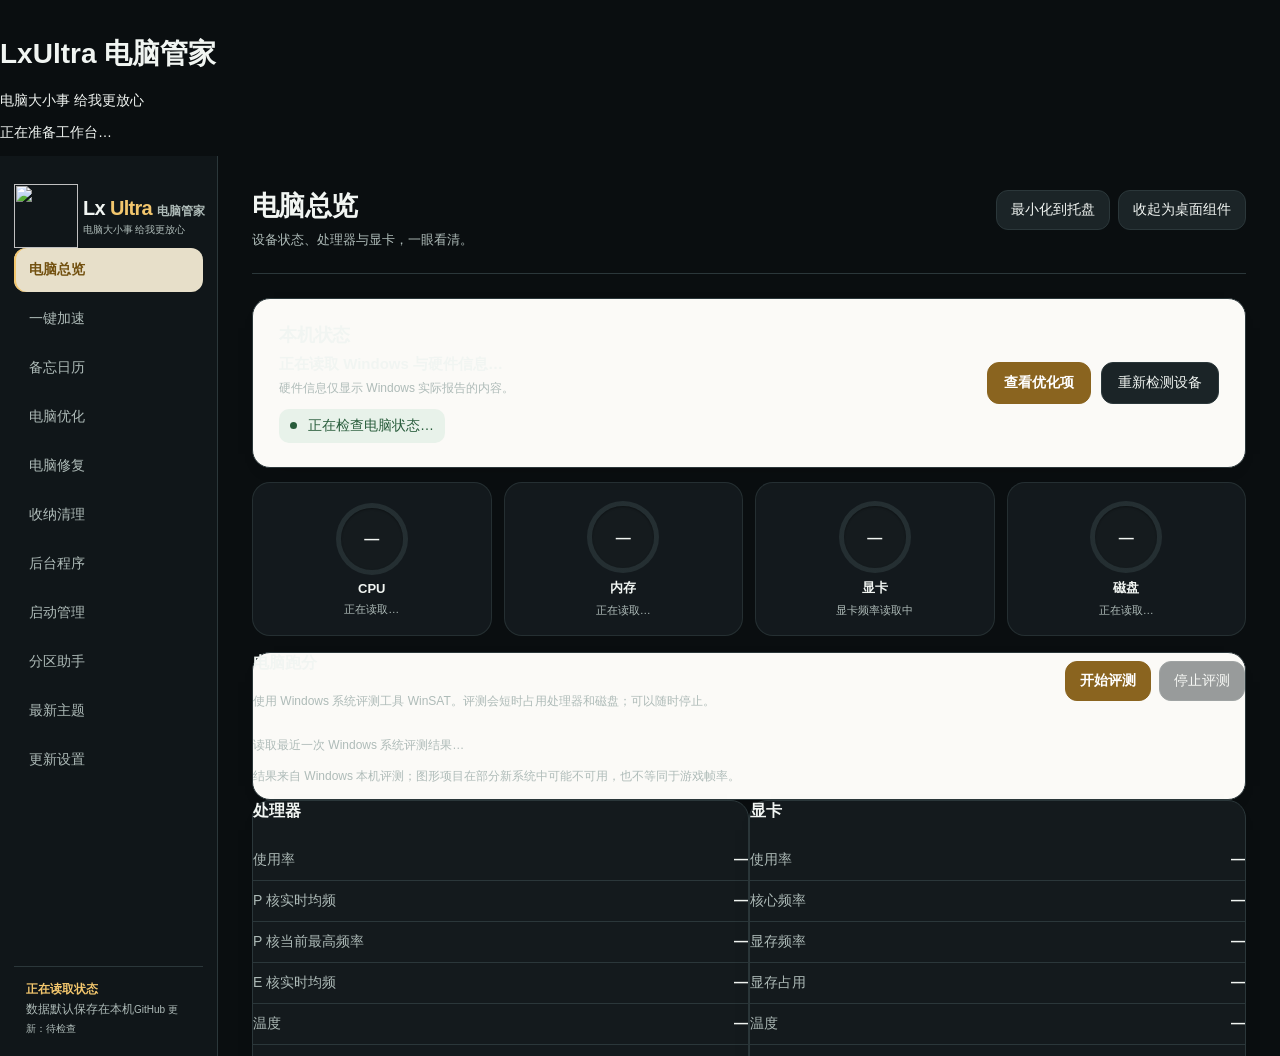
==== index.html @ f5ab61c8 "Add files via upload" ====
<!doctype html>
<html lang="zh-CN" data-appearance="light"><head><meta charset="utf-8"><meta name="viewport" content="width=device-width,initial-scale=1"><title>LxUltra</title>
<style>
:root{color-scheme:light;--bg:#F5F6F8;--side:#ECEEF1;--panel:#FFFFFF;--panel2:#F3F4F6;--line:#D9DCE1;--text:#202226;--muted:#616771;--accent:#8A641F;--good:#2F7654;--amber:#875B12;--bad:#B4444B;--feedback-bg:#EFF5F1;--feedback-color:#26372E;--feedback-border:#C7D7CC;--feedback-warn-bg:#F8F1E4;--feedback-warn-color:#392B15;--feedback-warn-border:#E3D2AE;--feedback-bad-bg:#FAEEEE;--feedback-bad-color:#3D2024;--feedback-bad-border:#E6C7CB;font-family:"Segoe UI","Microsoft YaHei UI",sans-serif;font-size:14px}
*{box-sizing:border-box}body{margin:0;background:var(--bg);color:var(--text);min-width:340px}button,input,select,textarea{font:inherit}button{cursor:pointer}button:disabled{cursor:not-allowed;opacity:.44}.btn.primary:disabled{background:var(--panel2);color:var(--muted);border-color:var(--line)}button.btn.primary:disabled:hover{background:var(--panel2);color:var(--muted);border-color:var(--line)}button:focus-visible,input:focus-visible,select:focus-visible,textarea:focus-visible{outline:2px solid var(--accent);outline-offset:2px}::selection{background:#39725b;color:white}::-webkit-scrollbar{width:9px}::-webkit-scrollbar-thumb{background:#34413d;border-radius:8px}::-webkit-scrollbar-track{background:var(--bg)}
.sr-only{position:absolute;width:1px;height:1px;padding:0;margin:-1px;overflow:hidden;clip:rect(0,0,0,0);white-space:nowrap;border:0}
.app{display:grid;grid-template-columns:225px minmax(0,1fr);height:100vh;min-height:430px}.sidebar{background:var(--side);border-right:1px solid var(--line);padding:26px 14px;display:flex;flex-direction:column;gap:22px}.brand{padding:0;font-size:20px;font-weight:760;letter-spacing:-.035em;gap:9px}.brand span{color:var(--accent)}.brand .brand-slogan{display:block;color:var(--muted);font-size:10px;font-weight:500;letter-spacing:-.01em;white-space:nowrap;margin-top:5px}.nav{display:grid;gap:3px;flex:1 1 auto;min-height:0;overflow-x:hidden;overflow-y:auto;align-content:start;overscroll-behavior:contain}.nav button{border:0;background:transparent;color:var(--muted);text-align:left;padding:12px 15px;border-radius:9px}.nav button:hover{background:#20282a;color:var(--text)}.nav button.active{background:#26352e;color:var(--accent);font-weight:700}.sidebar-bottom{margin-top:auto;padding:10px 12px;border-top:1px solid var(--line);color:var(--muted);font-size:12px;line-height:1.55}.sidebar-bottom strong{display:block;color:var(--accent);font-size:13px;margin-bottom:3px}
main{overflow:auto;padding:28px 34px 48px;min-width:0}.head{display:flex;align-items:flex-start;justify-content:space-between;gap:20px;margin-bottom:25px}.head h1{margin:0;font-size:25px;letter-spacing:-.025em}.head p{color:var(--muted);margin:7px 0 0;font-size:13px}.head-actions{display:flex;gap:8px}.head-actions .btn{white-space:nowrap;flex:0 0 auto}.btn{border:1px solid var(--line);background:var(--panel2);color:var(--text);border-radius:9px;padding:9px 13px;min-height:37px}.btn:hover{border-color:#596b63;background:#26312d}.btn.primary{background:var(--accent);color:#102219;border-color:var(--accent);font-weight:700}.btn.primary:hover{background:#c0f9de}.btn.danger{color:var(--bad)}.btn.small{font-size:12px;min-height:30px;padding:5px 9px}.pane{display:none}.pane.active{display:block}.opt-feature-nav,.settings-section-nav{display:flex;gap:20px;flex-wrap:nowrap;overflow:auto;border-bottom:1px solid var(--line);margin:0 0 18px}.opt-feature-nav .btn,.settings-section-nav .btn{background:transparent;border:0!important;border-bottom:2px solid transparent!important;border-radius:0;color:var(--muted);padding:11px 14px;min-height:44px;white-space:nowrap;transition:color .16s ease,border-color .16s ease}.opt-feature-nav .btn:hover,.settings-section-nav .btn:hover{background:transparent;border-color:transparent;color:var(--text)}.opt-feature-nav .btn.active,.settings-section-nav .btn.active{background:transparent;border-bottom-color:var(--accent)!important;color:var(--accent);box-shadow:none}.opt-subpane[hidden]{display:none!important}.grid{display:grid;grid-template-columns:repeat(2,minmax(0,1fr));gap:16px}.panel{background:var(--panel);border:1px solid var(--line);border-radius:14px;padding:20px;min-width:0}.panel.wide{grid-column:1/-1}.panel h2{font-size:15px;margin:0 0 18px;font-weight:700}.panel h3{font-size:13px;margin:18px 0 10px}.statline{display:flex;align-items:baseline;justify-content:space-between;padding:10px 0;border-bottom:1px solid var(--line);gap:12px}.statline:last-child{border:0}.statline span:first-child{color:var(--muted)}.statline strong{font-weight:650;font-variant-numeric:tabular-nums}.metrics{display:grid;grid-template-columns:repeat(3,minmax(0,1fr));gap:12px;margin-bottom:16px}.metric{background:var(--panel);border:1px solid var(--line);border-radius:13px;padding:16px}.metric label{color:var(--muted);display:block;font-size:12px;margin-bottom:12px}.metric strong{font-size:25px;font-weight:700;font-variant-numeric:tabular-nums;letter-spacing:-.025em}.metric small{display:block;color:var(--muted);margin-top:8px;font-size:12px;white-space:nowrap;overflow:hidden;text-overflow:ellipsis}.good{color:var(--accent)}.warn{color:var(--amber)}.bad{color:var(--bad)}.muted{color:var(--muted)}.note{color:var(--muted);font-size:12px;line-height:1.65;margin:12px 0}.status{padding:11px 13px;background:#202b26;border:1px solid #345240;border-radius:9px;color:var(--accent);margin-bottom:16px}.status.warn{background:#35291d;border-color:#5a4228;color:var(--amber)}.status.bad{background:#352124;border-color:#5a2c32;color:var(--bad)}.row{display:flex;align-items:center;justify-content:space-between;gap:12px}.stack{display:grid;gap:11px}.input{background:#0f1314;border:1px solid var(--line);border-radius:8px;color:var(--text);padding:9px 11px;min-height:37px}.input::placeholder{color:#85918c}.grow{flex:1;min-width:0}.toolbar{display:flex;gap:8px;flex-wrap:wrap;margin-bottom:15px}.pill{display:inline-block;padding:5px 8px;border-radius:6px;background:#243029;color:var(--accent);font-size:12px}.pill.warn{background:#352b20;color:var(--amber)}.item{padding:12px 0;border-bottom:1px solid var(--line)}.item:last-child{border:0}.item b{font-weight:650}.item small{color:var(--muted);display:block;margin-top:4px;line-height:1.5}.table-wrap{overflow:auto;max-height:480px}table{width:100%;border-collapse:collapse;text-align:left}th{color:var(--muted);font-size:12px;font-weight:600;border-bottom:1px solid var(--line);padding:10px 8px;white-space:nowrap}td{border-bottom:1px solid #252c2e;padding:9px 8px;font-size:12px;white-space:nowrap}td.name{max-width:210px;overflow:hidden;text-overflow:ellipsis;font-weight:600}tr:hover td{background:#1e2525}input[type=checkbox]{accent-color:var(--accent)}.calendar-bar{display:flex;align-items:center;justify-content:space-between;margin-bottom:13px}.calendar-bar strong{font-size:17px}.calendar{display:grid;grid-template-columns:repeat(7,1fr);gap:4px;text-align:center}.calendar .dow{font-size:12px;color:var(--muted);padding:8px 0}.day{border:0;background:transparent;color:var(--text);height:35px;border-radius:8px;position:relative}.day:hover{background:var(--panel2)}.day.today{color:var(--accent);font-weight:750}.day.selected{background:#294237}.day.has::after{content:"";width:4px;height:4px;background:var(--accent);border-radius:50%;position:absolute;bottom:3px;left:calc(50% - 2px)}.memo-text.done{text-decoration:line-through;color:var(--muted)}.mini{font-size:12px;color:var(--muted)}.spark{height:85px;display:flex;align-items:flex-end;gap:2px;border-bottom:1px solid var(--line);padding-top:8px}.spark i{flex:1;min-width:2px;background:#638f79;max-height:100%;min-height:2px;border-radius:2px 2px 0 0}.spark i.lost{background:var(--bad)}.focusclock{font-size:52px;font-weight:720;font-variant-numeric:tabular-nums;letter-spacing:-.04em;margin:12px 0 20px}.focus-phase{display:inline-flex;padding:6px 10px;border:1px solid var(--line);border-radius:999px;background:#1c2822;color:var(--accent);font-size:12px;font-weight:650}.focus-settings{display:grid;grid-template-columns:repeat(2,minmax(0,1fr));gap:10px;margin:12px 0 16px}.focus-settings label{display:grid;gap:5px;color:var(--muted);font-size:12px}.focus-settings .input{width:100%}.widget{display:none}
body.compact .app{display:block}body.compact .sidebar,body.compact main{display:none}body.compact .widget{display:flex;flex-direction:column;padding:22px;height:100vh;min-height:430px;background:var(--bg)}.widget-top{display:flex;align-items:center;justify-content:space-between}.widget-name{font-weight:760;font-size:18px;letter-spacing:-.03em}.widget-name em{font-style:normal;color:var(--accent)}.widget-time{font-size:52px;font-weight:720;font-variant-numeric:tabular-nums;letter-spacing:-.055em;line-height:1;margin:28px 0 7px}.widget-date{color:var(--muted)}.widget-grid{display:grid;grid-template-columns:1fr 1fr;gap:9px;margin-top:24px}.widget-cell{background:var(--panel);border:1px solid var(--line);border-radius:10px;padding:13px}.widget-cell span{display:block;color:var(--muted);font-size:12px}.widget-cell strong{display:block;font-size:19px;margin-top:8px;font-variant-numeric:tabular-nums}.widget-bottom{margin-top:auto;border-top:1px solid var(--line);padding-top:14px;color:var(--muted);font-size:12px;line-height:1.55}.widget-bottom strong{color:var(--text);font-weight:600}dialog{background:var(--panel);color:var(--text);border:1px solid var(--line);border-radius:14px;padding:23px;width:min(520px,calc(100vw - 30px));box-shadow:0 16px 45px #0009}dialog::backdrop{background:#0009}dialog h2{font-size:17px;margin:0 0 12px}dialog p{color:var(--muted);line-height:1.6;white-space:pre-line;max-height:52vh;overflow:auto}dialog .actions{display:flex;justify-content:flex-end;gap:8px;margin-top:18px}@media(max-width:900px){.metrics{grid-template-columns:repeat(2,1fr)}.grid{grid-template-columns:1fr}.panel.wide{grid-column:auto}main{padding:20px}}@media(max-width:640px){.app{grid-template-columns:60px 1fr}.sidebar{padding:16px 5px}.brand{font-size:12px;padding:5px}.brand small,.nav button span,.sidebar-bottom{display:none}.nav button{padding:10px;text-align:center;font-size:12px}main{padding:16px}.head{flex-wrap:wrap}.metrics{gap:8px}.metric{padding:12px}.metric strong{font-size:20px}}
body.compact .app{display:none}body.compact .widget{width:100%;overflow:hidden}body.compact .widget-top{min-width:0;width:100%}body.compact .widget-name{min-width:0;flex:1}body.compact .widget-top .btn{flex:0 0 auto}body.compact .widget-grid{grid-template-columns:repeat(2,minmax(0,1fr));min-width:0}body.compact .widget-cell{min-width:0;overflow:hidden}body.compact .widget-cell strong{overflow:hidden;text-overflow:ellipsis;white-space:nowrap;font-size:17px}
/* LxUltra application system: restrained graphite surfaces and task-first controls. */
:root{--bg:#0a0e10;--side:#101619;--panel:#151b1e;--panel2:#1b2427;--line:#2b373a;--text:#f1f5f2;--muted:#aebbb8;--accent:#a8efd0;--amber:#f5cd88;--bad:#ff9a9b}
body{background:var(--bg)}.app{grid-template-columns:218px minmax(0,1fr)}
.sidebar{padding:28px 14px 18px;gap:28px;overflow-y:auto}.brand{font-size:24px;line-height:1.1;padding:0 14px;letter-spacing:-.025em}.brand small{font-size:10px;letter-spacing:.17em;margin-top:9px}
.nav{gap:5px}.nav button{position:relative;min-height:44px;padding:11px 15px;border-radius:9px;font-weight:560;transition:background .18s ease-out,color .18s ease-out}.nav button:hover{background:#1c2728}.nav button.active{background:#20342c;color:var(--accent);box-shadow:inset 2px 0 0 var(--accent)}
.sidebar-bottom{padding:14px 12px 0;line-height:1.55}.sidebar-bottom strong{font-size:12px;line-height:1.35}
main{padding:34px 34px 56px}.head{margin-bottom:24px;padding-bottom:24px;border-bottom:1px solid var(--line)}.head h1{font-size:27px;line-height:1.2;font-weight:720}.head p{font-size:13px;margin-top:9px}
.btn{min-height:40px;padding:9px 14px;border-radius:8px;font-weight:570;transition:background .16s ease-out,border-color .16s ease-out,color .16s ease-out}.btn:active{transform:translateY(1px)}.btn.primary{background:var(--accent)}.btn.danger{color:var(--bad);border-color:#5d373b;background:#2b1d20}.btn.danger:hover{background:#3c2327;border-color:#a15158}.btn.danger.critical{color:#fff1f1;background:#8b343d;border-color:#a94d55}.btn.danger.critical:hover{background:#a23e48}
.input{background:#0e1416;border-color:#344044;border-radius:8px;min-height:40px}.input:focus{border-color:var(--accent)}
.panel,.metric{background:var(--panel);border-color:var(--line);box-shadow:0 8px 24px -22px #000}.panel{padding:24px;border-radius:14px}.panel h2{font-size:16px;letter-spacing:-.01em}.metric{padding:17px 18px;border-radius:12px;min-height:126px}.metric label{font-size:12px;margin-bottom:12px}.metric strong{font-size:28px;line-height:1.05}.metric small{font-size:12px;margin-top:10px}
.grid{gap:18px}.metrics{gap:12px;margin-bottom:18px}.statline{padding:11px 0}.status{display:flex;align-items:center;gap:11px;border-color:#315042;background:#172920;margin-bottom:18px;padding:12px 15px}.status::before{content:"";flex:none;width:7px;height:7px;border-radius:50%;background:currentColor}.status.warn{background:#332719}.status.bad{background:#321f23}
.section-head{display:flex;align-items:flex-start;justify-content:space-between;gap:18px;margin-bottom:18px}.section-head h2{margin:0 0 4px}.section-head .note{margin:0}.selection-count{white-space:nowrap;border:1px solid var(--line);background:#202b2b;border-radius:7px;color:var(--accent);font-size:12px;padding:6px 9px}
.process-actions{display:flex;align-items:end;gap:12px;border-block:1px solid var(--line);margin:18px 0 12px;padding:14px 0}.process-scope-actions>label{display:grid;gap:7px;min-width:min(390px,100%);color:var(--muted);font-size:12px}.process-scope-actions .input{width:100%}.process-scope-actions .btn{min-height:42px}.process-scope-actions small{display:block;max-width:34ch;color:var(--muted);font-size:12px;line-height:1.5}.process-safety{margin:0 0 16px;max-width:78ch}.process-list-status{margin:10px 0;padding:10px 12px;border:1px solid var(--line);border-radius:9px;background:var(--panel2);color:var(--muted);line-height:1.5}.process-list-status[data-state="warn"]{border-color:var(--amber);color:var(--text)}.process-empty td{color:var(--muted);text-align:center!important;white-space:normal;padding:24px 14px;line-height:1.6}.process-close-result,.storage-cleanup-result{margin:0 0 14px;padding:12px 14px;border:1px solid var(--line);border-radius:9px;background:var(--panel2);line-height:1.55}.process-close-result[data-state="partial"],.storage-cleanup-result[data-state="partial"]{border-color:var(--amber)}.process-close-result ul,.storage-cleanup-result ul{margin:8px 0 0;padding-left:20px}.process-close-result li+li,.storage-cleanup-result li+li{margin-top:4px}
.table-wrap{max-height:560px;border:1px solid var(--line);border-radius:9px;padding:8px}table{font-variant-numeric:tabular-nums}thead{position:sticky;top:0;z-index:1;background:#1d272a}th{padding:12px 13px;border-color:#344044}td{padding:11px 13px}td:nth-child(n+3),th:nth-child(n+3){text-align:right}td.name{max-width:280px}tr:has(input:checked) td{background:#1e3029}tr:hover td{background:#24302e}input[type=checkbox]{width:16px;height:16px}
.feedback{position:fixed;right:22px;bottom:22px;z-index:20;max-width:min(420px,calc(100vw - 44px));padding:13px 17px;border-radius:12px;background:var(--feedback-bg);border:1px solid var(--feedback-border);color:var(--feedback-color);box-shadow:0 12px 28px -18px #0008;font-size:13px;line-height:1.5}.feedback.warn{background:var(--feedback-warn-bg);border-color:var(--feedback-warn-border);color:var(--feedback-warn-color)}.feedback.bad{background:var(--feedback-bad-bg);border-color:var(--feedback-bad-border);color:var(--feedback-bad-color)}.feedback[hidden]{display:none}
.widget{background:var(--bg)}body.compact .widget{padding:24px}.widget-time{font-size:58px;letter-spacing:-.04em}.widget-cell{background:var(--panel);border-color:var(--line)}.widget-bottom{border-color:var(--line)}.widget-actions{display:flex;gap:8px;margin-top:10px}.widget-actions .btn{flex:1;min-width:0}
@media(max-width:1050px){.process-scope-actions{flex-wrap:wrap}.process-scope-actions>label{flex:1 1 280px}.process-scope-actions small{flex:1 1 220px}}
@media(max-width:900px){main{padding:24px 22px 40px}.grid{grid-template-columns:1fr}.metrics{grid-template-columns:repeat(2,minmax(0,1fr))}}
@media(max-width:700px){.app{grid-template-columns:68px minmax(0,1fr)}.sidebar{padding:18px 8px}.brand{font-size:14px;text-align:center;padding:3px 0}.brand .brand-slogan,.sidebar-bottom{display:none}.nav button{font-size:0;text-align:center;padding:8px 0}.nav button::after{content:attr(data-short);font-size:13px}.nav button.active{box-shadow:inset 2px 0 0 var(--accent)}main{padding:22px 16px 36px}.head{gap:12px}.head h1{font-size:22px}.metrics{gap:8px}.metric{padding:13px;min-height:113px}.metric strong{font-size:23px}.process-scope-actions{align-items:stretch;flex-direction:column}.process-scope-actions>label,.process-scope-actions small{min-width:0;max-width:none}.section-head{flex-wrap:wrap}.panel{padding:18px}}
.network-advanced{border-top:1px solid var(--line);margin-top:15px;padding-top:10px}.network-advanced>summary{color:var(--text);cursor:pointer;font-weight:650;padding:8px 0}.network-advanced>summary:focus-visible{outline:2px solid var(--focus);outline-offset:3px}.network-advanced[open]>summary{margin-bottom:8px}
.network-target{display:block;color:var(--muted);font-size:12px;margin:0 0 6px}
#network>.grid>.panel:first-child{align-self:start}
.network-rates{display:grid;grid-template-columns:repeat(2,minmax(0,1fr));gap:12px;margin:20px 0 14px}.network-rates>div{background:var(--panel2);padding:15px 16px;border-radius:10px}.network-rates span{display:block;color:var(--muted);font-size:12px}.network-rates strong{display:block;font-size:24px;font-variant-numeric:tabular-nums;margin-top:7px;white-space:nowrap}.network-overview h3{font-size:15px;margin:24px 0 5px}.network-adapter{border-top:1px solid var(--line);padding:13px 0}.network-adapter b{display:block;overflow-wrap:anywhere}.network-adapter small{display:block;color:var(--muted);line-height:1.5;margin-top:5px;overflow-wrap:anywhere}.network-measure-note{margin:15px 0 0}@media(max-width:700px){.network-rates{grid-template-columns:1fr}}
.temperature-panel{margin-top:0}.temperature-panel .note{margin-top:-8px;margin-bottom:18px}
.temp-row{display:grid;grid-template-columns:minmax(0,1fr) auto;align-items:center;gap:20px;padding:13px 0;border-top:1px solid var(--line)}
.temp-copy{min-width:0}.temp-copy strong{display:block;font-size:14px}.temp-copy small{display:block;color:var(--muted);font-size:12px;line-height:1.5;margin-top:4px;overflow-wrap:anywhere}
.temp-threshold{display:flex;align-items:center;gap:7px;white-space:nowrap}.temp-threshold input{width:88px;text-align:center;font-variant-numeric:tabular-nums}
@media(max-width:620px){.temp-row{gap:10px}.temp-threshold input{width:70px}}

.maintenance-actions{display:flex;gap:8px;flex-wrap:wrap;margin:14px 0}.maintenance-status{white-space:pre-wrap;line-height:1.6}.maintenance-progress{margin:10px 0 2px}.maintenance-progress[hidden]{display:none}.maintenance-progress-label{display:block;color:var(--muted);font-size:12px;line-height:1.5;margin-bottom:7px;font-variant-numeric:tabular-nums}.maintenance-progress-track{height:4px;overflow:hidden;border-radius:99px;background:color-mix(in srgb,var(--accent) 15%,var(--panel2))}.maintenance-progress-bar{display:block;width:36%;height:100%;border-radius:inherit;background:var(--accent);animation:maintenance-sweep 1.35s ease-in-out infinite alternate;transform-origin:left center}@keyframes maintenance-sweep{from{transform:translateX(-55%) scaleX(.72)}to{transform:translateX(235%) scaleX(1)}}.startup-entry{display:grid;grid-template-columns:minmax(0,1fr) auto;gap:12px;align-items:center;border-top:1px solid var(--line);padding:14px 0}.startup-entry small{display:block;color:var(--muted);overflow-wrap:anywhere;margin-top:4px}.startup-entry .btn{white-space:nowrap}.startup-readonly{color:var(--muted)}.startup-custom{border-top:1px solid var(--line);margin-top:22px;padding-top:18px}.startup-custom h3{margin:0 0 4px}.startup-custom .note{margin:0 0 8px}.startup-entry-actions{display:flex;gap:8px;align-items:center;flex-wrap:wrap;justify-content:flex-end}.startup-minimized-option{display:inline-flex;align-items:center;gap:8px;margin:8px 0 4px;color:var(--text)}

:root[data-appearance="dark"]{color-scheme:dark;--bg:#090B0D;--side:#101315;--panel:#15191B;--panel2:#1C2224;--line:#4B5753;--text:#F4F6F5;--muted:#C0C9C5;--accent:#F2C66D;--amber:#F4C780;--bad:#F68F91;--good:#9BD8B0;--feedback-bg:#203329;--feedback-color:#E4F1E7;--feedback-border:#466754;--feedback-warn-bg:#362D1E;--feedback-warn-color:#F4E8CB;--feedback-warn-border:#76613A;--feedback-bad-bg:#3A292C;--feedback-bad-color:#F6E1E3;--feedback-bad-border:#79505A;--focus:#FFD987;--card-radius:14px;--control-radius:8px;--space-scale:1;caret-color:var(--accent);scrollbar-color:var(--line) var(--bg)}
::selection{background:color-mix(in srgb,var(--accent) 35%,var(--panel));color:var(--text)}
.brand{display:flex;align-items:center;gap:5px;padding:0;min-width:0;margin-right:-15px}.brand-mark{display:block;width:64px;height:64px;object-fit:contain;flex:none}.brand-copy{font-size:20px;font-weight:760;letter-spacing:-.035em;min-width:0}.brand-name{display:flex;align-items:baseline;gap:5px;white-space:nowrap}.brand-copy>span,.brand-name>span:first-child{color:var(--accent)}.brand-product-type{color:var(--muted)!important;font-size:12px;font-weight:650;letter-spacing:0}.brand-copy small{display:block;color:var(--muted);font-size:8px;font-weight:550;letter-spacing:.03em;margin-top:4px;white-space:nowrap}
.nav button.active{background:color-mix(in srgb,var(--accent) 12%,transparent);color:var(--accent);box-shadow:inset 2px 0 var(--accent)}
.panel,.metric{background:color-mix(in srgb,var(--panel) 92%,transparent);border-color:var(--line);border-radius:var(--card-radius)}.btn,input,select,textarea{border-radius:var(--control-radius)}.btn.primary{background:var(--accent);color:#17120A;border-color:var(--accent)}.btn.primary:hover{background:color-mix(in srgb,var(--accent) 82%,white)}.btn:focus-visible,input:focus-visible,select:focus-visible,textarea:focus-visible{outline-color:var(--focus)}.good{color:var(--good)}.status{color:var(--good);background:color-mix(in srgb,var(--good) 9%,var(--panel));border-color:color-mix(in srgb,var(--good) 35%,var(--line))}
.theme-layout{display:grid;grid-template-columns:minmax(0,1.15fr) minmax(280px,.85fr);gap:18px;align-items:start}.theme-list{display:grid;gap:8px;margin:16px 0}.theme-choice{display:flex;align-items:center;justify-content:space-between;gap:14px;width:100%;padding:14px 15px;text-align:left;background:var(--panel);color:var(--text);border:1px solid var(--line);border-radius:var(--control-radius)}.theme-choice:hover,.theme-choice[aria-pressed=true]{border-color:var(--accent);background:color-mix(in srgb,var(--accent) 8%,var(--panel))}.theme-choice small{display:block;color:var(--muted);margin-top:4px}.theme-swatches{display:flex;gap:5px;flex:none}.theme-swatches i{display:block;width:15px;height:15px;border:1px solid color-mix(in srgb,var(--text) 25%,transparent);border-radius:50%;background:var(--swatch)}.theme-preview-surface{padding:16px;border:1px solid var(--line);border-radius:var(--card-radius);background:var(--preview-bg,var(--panel));color:var(--preview-text,var(--text));min-height:104px}.theme-preview-surface p{color:var(--preview-muted,var(--muted));margin:7px 0 0}.theme-preview-swatch{display:inline-block;width:10px;height:10px;border-radius:50%;background:var(--preview-accent,var(--accent));margin-right:7px}.theme-actions{display:flex;gap:8px;flex-wrap:wrap;margin-top:14px}.theme-server{border-top:1px solid var(--line);margin-top:20px;padding-top:18px}.theme-server-status{color:var(--muted);line-height:1.6}.theme-server .btn:disabled{opacity:.5}.theme-footnote{font-size:12px;color:var(--muted);line-height:1.6}
.sidebar{gap:calc(22px * var(--space-scale));overflow-x:hidden}.nav button{border-radius:var(--control-radius)}.panel{padding:calc(20px * var(--space-scale))}.grid,.metrics{gap:calc(16px * var(--space-scale))}.theme-actions{gap:calc(8px * var(--space-scale))}@media(max-width:700px){.brand{justify-content:center;padding:0 2px}.brand-copy{display:none}.brand-mark{width:40px;height:40px}}@media(max-width:900px){.theme-layout{grid-template-columns:1fr}}
/* Focused desktop interaction: clear state changes, brief feedback, and no motion when the OS asks for less. */
.pane.active{animation:pane-arrive 180ms cubic-bezier(.2,.72,.25,1) both}
.nav button{transition:background-color 140ms ease,color 140ms ease,box-shadow 140ms ease,transform 140ms ease}
.nav button:active{transform:scale(.985)}
.btn{transition:background-color 140ms ease,border-color 140ms ease,color 140ms ease,transform 120ms ease,box-shadow 140ms ease}
.btn:hover:not(:disabled){transform:translateY(-1px)}.btn:active:not(:disabled){transform:translateY(0) scale(.985)}
.panel,.metric,.fm-panel{transition:border-color 160ms ease,background-color 160ms ease,box-shadow 160ms ease}
.theme-choice,.day,.input,select,textarea{transition:border-color 140ms ease,background-color 140ms ease,box-shadow 140ms ease}
dialog[open]{animation:dialog-arrive 180ms cubic-bezier(.2,.72,.25,1) both}dialog[open]::backdrop{animation:backdrop-arrive 160ms ease both}
.feedback:not([hidden]){animation:feedback-arrive 180ms cubic-bezier(.2,.72,.25,1) both}
.status,.fm-summary,[role=status]{transition:color 140ms ease,background-color 140ms ease}
@keyframes pane-arrive{from{opacity:0;transform:translateY(5px)}to{opacity:1;transform:translateY(0)}}
@keyframes dialog-arrive{from{opacity:0;transform:translateY(8px) scale(.99)}to{opacity:1;transform:translateY(0) scale(1)}}
@keyframes backdrop-arrive{from{opacity:0}to{opacity:1}}
@keyframes feedback-arrive{from{opacity:0;transform:translateY(8px)}to{opacity:1;transform:translateY(0)}}
@media(prefers-reduced-motion:reduce){*,*::before,*::after{scroll-behavior:auto!important;animation-duration:.01ms!important;animation-iteration-count:1!important;transition-duration:.01ms!important}.maintenance-progress-bar{animation:none;transform:translateX(90%)}}
/* LxUltra desktop overview: restrained smoked surfaces, warm-gold focus, real readings. */
:root{font-family:"SF Pro Text","SF Pro Display",-apple-system,BlinkMacSystemFont,"Segoe UI","Microsoft YaHei UI",sans-serif;--accent:#F2C66D;--panel-surface:color-mix(in srgb,var(--panel) 94%,transparent);--panel-hover:color-mix(in srgb,var(--panel2) 78%,transparent);--ring-track:color-mix(in srgb,var(--line) 72%,transparent);--card-radius:18px;--control-radius:12px}
@supports not (font-family: "SF Pro Text"){ :root{font-family:system-ui,"Segoe UI","Microsoft YaHei UI",sans-serif} }
.nav button{position:relative;isolation:isolate;overflow:hidden;transition:color .18s ease,background-color .18s ease,transform .18s ease}
.nav button::before{content:"";position:absolute;z-index:-1;inset:2px;border-radius:inherit;background:color-mix(in srgb,var(--accent) 12%,var(--side));opacity:0;transform:scale(.96);transition:opacity .18s ease,transform .22s cubic-bezier(.2,.8,.2,1)}
.nav button:hover::before{opacity:1;transform:scale(1)}
.nav button:hover{color:var(--text);transform:translateX(2px)}
.nav button.active{background:color-mix(in srgb,var(--accent) 16%,var(--side));color:var(--accent)}
.nav button.active::before{opacity:0}
.btn,.panel,.metric,.overview-meter,.status{transition:background-color .18s ease,border-color .18s ease,color .18s ease,box-shadow .18s ease,transform .18s ease}
.btn:hover{transform:translateY(-1px);box-shadow:0 7px 18px #0004}
.panel{border-radius:var(--card-radius);background:var(--panel-surface)}
.overview-system{display:flex;justify-content:space-between;align-items:center;gap:28px;padding:24px 26px;margin-bottom:14px;background:color-mix(in srgb,var(--panel) 92%,var(--accent) 8%)}
.overview-system-copy{display:grid;gap:12px;min-width:0}.overview-system-heading h2{margin:0 0 8px;font-size:18px}.overview-system-info{margin:0;color:var(--text);font-size:15px;font-weight:620}.overview-system-detail{margin:5px 0 0;color:var(--muted);font-size:12px;line-height:1.5;overflow-wrap:anywhere}
.overview-system .status{margin:0;width:fit-content;max-width:100%;border:0;background:color-mix(in srgb,var(--good) 12%,var(--panel));padding:8px 11px;border-radius:10px}
.overview-system .status.warn{background:color-mix(in srgb,var(--amber) 14%,var(--panel))}.overview-system .status.bad{background:color-mix(in srgb,var(--bad) 13%,var(--panel))}
.overview-system-actions{display:flex;gap:10px;flex:0 0 auto}.overview-system-actions .btn{min-height:42px;padding-inline:16px;border-radius:12px}
.overview-meters{display:grid;grid-template-columns:repeat(4,minmax(0,1fr));gap:12px;margin:0 0 16px}
.overview-meter{display:grid;justify-items:center;align-content:center;gap:6px;min-width:0;min-height:154px;padding:14px 10px 12px;border-radius:16px;background:var(--panel-surface);border:1px solid color-mix(in srgb,var(--line) 75%,transparent)}
.overview-meter:hover{transform:translateY(-2px);background:var(--panel-hover)}.overview-meter strong{font-size:13px}.overview-meter small{color:var(--muted);font-size:11px;white-space:nowrap;max-width:100%;overflow:hidden;text-overflow:ellipsis;text-align:center;font-variant-numeric:tabular-nums}
@property --meter-value{syntax:"<percentage>";inherits:false;initial-value:0%}
.meter-ring{width:72px;height:72px;display:grid;place-items:center;border-radius:50%;background:conic-gradient(var(--accent) 0 var(--meter-value),var(--ring-track) var(--meter-value) 100%);position:relative;transition:--meter-value .32s cubic-bezier(.2,.8,.2,1)}
.meter-ring::before{content:"";position:absolute;inset:5px;background:var(--panel);border-radius:50%;box-shadow:inset 0 1px 2px #0005}.meter-ring span{z-index:1;font-size:15px;font-weight:650;font-variant-numeric:tabular-nums}
.overview-scan-progress{display:grid;grid-template-columns:minmax(0,1fr);gap:8px;margin:-4px 4px 14px;color:var(--muted);font-size:12px}.overview-scan-progress[hidden]{display:none}.overview-progress-track{height:4px;border-radius:999px;overflow:hidden;background:var(--ring-track)}.overview-progress-track span{display:block;width:34%;height:100%;background:var(--accent);border-radius:inherit;animation:overview-scan 1.2s ease-in-out infinite alternate;transform-origin:left center}
@keyframes overview-scan{from{transform:translateX(0) scaleX(.68)}to{transform:translateX(190%) scaleX(1)}}
@keyframes pane-arrive{from{opacity:.72;transform:translateY(4px)}to{opacity:1;transform:translateY(0)}}.pane.active{animation:pane-arrive .16s ease-out}
@media(max-width:900px){.overview-meters{grid-template-columns:repeat(2,minmax(0,1fr))}.overview-system{align-items:flex-start;flex-direction:column}.overview-system-actions{width:100%}}
@media(max-width:520px){.overview-system{padding:18px}.overview-system-actions{flex-direction:column}.overview-system-actions .btn{width:100%}.overview-meter{min-height:136px}}
@media(prefers-reduced-motion:reduce){.nav button,.nav button::before,.btn,.panel,.metric,.overview-meter,.meter-ring,.pane.active{transition:none!important;animation:none!important;transform:none!important}.overview-progress-track span{animation:none;width:100%;opacity:.65}}.metrics[hidden]{display:none!important}.cdrive-layout{display:grid;grid-template-columns:minmax(0,1.3fr) minmax(260px,.7fr);gap:14px}.cdrive-layout>.panel{padding:22px}.cdrive-overview{grid-column:1/-1}.cdrive-heading{display:flex;align-items:center;justify-content:space-between;gap:20px}.cdrive-heading h2{font-size:19px;margin:0 0 6px}.cdrive-heading .note{margin:0}.cdrive-space{margin:12px 0 0;font-size:18px;font-weight:650;font-variant-numeric:tabular-nums}.cdrive-scan-status{padding-top:14px;color:var(--muted);font-size:12px}.cdrive-category-list{display:grid;gap:0}.cdrive-category{display:flex;align-items:baseline;justify-content:space-between;gap:14px;padding:11px 0;border-bottom:1px solid var(--line)}.cdrive-category:last-child{border-bottom:0}.cdrive-category strong{font-size:13px}.cdrive-category span{color:var(--muted);font-size:12px;text-align:right}.cdrive-uninstall{display:flex;flex-direction:column;align-items:flex-start;gap:6px}.cdrive-uninstall h3{margin:0}.cdrive-uninstall .note{margin:4px 0}.cdrive-uninstall button{margin-top:5px}@media(max-width:800px){.cdrive-layout{grid-template-columns:1fr}.cdrive-overview{grid-column:auto}}@media(max-width:520px){.cdrive-heading{align-items:flex-start;flex-direction:column}.cdrive-heading>.btn{width:100%}.cdrive-category{align-items:flex-start;flex-direction:column;gap:4px}.cdrive-category span{text-align:left}}.metrics[hidden]{display:none!important}
.settings-groups{display:grid;grid-template-columns:repeat(2,minmax(0,1fr));gap:14px}.settings-group{padding:22px}.settings-group h2{font-size:17px;margin:0 0 6px}.settings-group>.note{margin:0 0 14px}.settings-row{display:flex;align-items:center;justify-content:space-between;gap:18px;padding:13px 0;border-top:1px solid var(--line)}.settings-row:first-of-type{border-top:0}.settings-copy{min-width:0}.settings-copy strong{display:block;font-size:13px}.settings-copy small{display:block;margin-top:4px;color:var(--muted);line-height:1.55}.settings-control{flex:0 0 auto;display:flex;align-items:center;gap:8px}.settings-control input[type=checkbox]{width:17px;height:17px;accent-color:var(--accent)}.settings-control select{min-width:170px;max-width:260px}.settings-sensor-current{max-width:52%;color:var(--muted);font-size:12px;text-align:right;line-height:1.5;overflow-wrap:anywhere}.settings-sensor-current[data-available="true"]{color:var(--text)}.settings-detail{margin:6px 0 0;color:var(--muted);font-size:12px;line-height:1.6}.settings-weather{display:grid;gap:12px}.settings-weather-search{display:flex;gap:8px}.settings-weather-search .input{flex:1;min-width:0}.settings-weather-places{display:flex;flex-wrap:wrap;gap:8px}.settings-weather-current{padding:14px;border-radius:14px;background:color-mix(in srgb,var(--accent) 9%,var(--panel));font-variant-numeric:tabular-nums}.settings-privacy-note{padding:12px 14px;border-radius:12px;background:var(--panel2);color:var(--muted);font-size:12px;line-height:1.65}.settings-version-card{max-width:760px;padding:24px}.settings-version-card h2{margin:0 0 8px}.settings-update-progress{height:4px;margin:14px 0 4px;overflow:hidden;border-radius:99px;background:var(--line)}.settings-update-progress[hidden]{display:none}.settings-update-progress span{display:block;width:0;height:100%;border-radius:inherit;background:var(--accent);transition:width .24s ease}.settings-report-list{display:grid;gap:7px;margin:10px 0 0;padding:0;list-style:none}.settings-report-list li{padding:10px 12px;background:var(--panel2);border-radius:10px;font-size:12px}.widget-pet-mark{width:30px;height:30px;object-fit:contain;animation:pet-float 3s ease-in-out infinite}.widget-name{display:flex;align-items:center;gap:8px}@keyframes pet-float{50%{transform:translateY(-3px)}}@media(max-width:850px){.settings-groups{grid-template-columns:1fr}.settings-row{align-items:flex-start}.settings-control select{min-width:130px}}@media(prefers-reduced-motion:reduce){.widget-pet-mark{animation:none}}

:root[data-appearance="light"]{color-scheme:light;scrollbar-color:#B9BEC6 var(--bg)}
:root[data-appearance="light"] ::selection{background:#D8C49A;color:#202226}
:root[data-appearance="light"] ::-webkit-scrollbar-thumb{background:#B9BEC6}
:root[data-appearance="light"] .nav button:hover{background:#E2E5E9;color:var(--text)}
:root[data-appearance="light"] .nav button.active{background:#E7DFC9;color:#72500F}
:root[data-appearance="light"] .btn:hover{border-color:var(--button-hover-border);background:var(--button-hover-bg);box-shadow:var(--button-hover-shadow)}
:root[data-appearance="light"] .btn.primary{background:#8A641F;color:#fff;border-color:#8A641F}
:root[data-appearance="light"] .btn.primary:disabled,:root[data-appearance="light"] .btn.primary:disabled:hover{background:var(--panel2);color:var(--muted);border-color:var(--line)}
:root[data-appearance="light"] .btn.primary:hover{background:#72500F;color:#fff}
:root[data-appearance="light"] .status{background:#E8F2EA;border-color:#B9D1BF;color:#285C3B}
:root[data-appearance="light"] .status.warn{background:#F8F0DD;border-color:#E5D2A0;color:#765516}
:root[data-appearance="light"] .status.bad{background:#F8E9EA;border-color:#E5BCC0;color:#8C343A}
:root[data-appearance="light"] .input{background:#fff;color:var(--text);border-color:#C9CDD3}
:root[data-appearance="light"] .input::placeholder{color:#666B73}
:root[data-appearance="light"] .pill{background:#E5EDE7;color:#285C3B}
:root[data-appearance="light"] .pill.warn{background:#F8F0DD;color:#765516}
:root[data-appearance="light"] .day.selected{background:#E7DFC9;color:#72500F}
:root[data-appearance="light"] .focus-phase{background:#EEF2ED;color:#365D45}
:root[data-appearance="light"] td{border-bottom-color:#E5E7EA}
:root[data-appearance="light"] tr:hover td{background:#F2F3F5}
:root[data-appearance="light"] .overview-system{background:#FBFAF7}
:root[data-appearance="light"] .settings-weather-current{background:#F3F0E8}

:root[data-appearance="light"] .settings-privacy-note{background:#F3F4F6}
:root[data-appearance="light"] .settings-report-list li{background:#F3F4F6}
:root[data-appearance="light"] .overview-benchmark-panel{background:#FBFAF7}

</style><link rel="stylesheet" href="file_ui.css"><link rel="stylesheet" href="system_opt_ui.css"><link rel="stylesheet" href="hardware_tools_ui.css"><link rel="stylesheet" href="busy_feedback_ui.css"><link rel="stylesheet" href="accelerator_ui.css"><link rel="stylesheet" href="partition_ui.css"><style>
:root[data-appearance="light"]{--button-hover-bg:#EAE7DF;--button-hover-border:#A99A79;--button-hover-shadow:0 7px 18px rgba(52,42,22,.14)}
:root[data-appearance="dark"]{--button-hover-bg:color-mix(in srgb,var(--accent) 12%,var(--panel2));--button-hover-border:color-mix(in srgb,var(--accent) 48%,var(--line));--button-hover-shadow:0 7px 18px rgba(0,0,0,.3)}
.btn,.opt-jumps button,.settings-weather-places button{border-radius:var(--control-radius);transition:background-color 160ms ease,border-color 160ms ease,color 160ms ease,box-shadow 160ms ease,transform 160ms ease}
.btn:not(.primary):not(.danger),.opt-jumps button,.settings-weather-places button{background:var(--panel2);border:1px solid var(--line);color:var(--text)}
.btn:hover:not(:disabled),.opt-jumps button:hover:not(:disabled),.settings-weather-places button:hover:not(:disabled){background:var(--button-hover-bg);border-color:var(--button-hover-border);color:var(--text);box-shadow:var(--button-hover-shadow);transform:translateY(-1px)}
.btn.primary:hover:not(:disabled){box-shadow:var(--button-hover-shadow);transform:translateY(-1px)}
:root[data-appearance="light"] .btn.primary:hover:not(:disabled){background:#72500F;border-color:#72500F;color:#fff}
.btn.danger:not(.critical){background:color-mix(in srgb,var(--bad) 8%,var(--panel2));border-color:color-mix(in srgb,var(--bad) 34%,var(--line));color:var(--bad)}
.btn.danger:hover:not(:disabled){background:color-mix(in srgb,var(--bad) 15%,var(--panel2));border-color:var(--bad);color:var(--bad);box-shadow:var(--button-hover-shadow);transform:translateY(-1px)}
.btn:active:not(:disabled),.opt-jumps button:active:not(:disabled),.settings-weather-places button:active:not(:disabled){transform:translateY(0) scale(.985);box-shadow:inset 0 1px 2px rgba(0,0,0,.12)}
.btn:disabled,.opt-jumps button:disabled,.settings-weather-places button:disabled{box-shadow:none;transform:none}
.panel,.metric,.overview-meter,.fm-panel,.theme-preview-surface,.settings-weather-current{border-radius:var(--card-radius)}
.fm-paths,.table-wrap{border-radius:var(--control-radius)}
@media(prefers-reduced-motion:reduce){.btn,.opt-jumps button,.settings-weather-places button{transition:none!important;transform:none!important}}
.opt-feature-nav,.settings-section-nav,.fm-tabs,.fm-subtabs{border:0!important;border-bottom:0!important;gap:8px}
.opt-feature-nav .btn:not(.primary):not(.danger),.settings-section-nav .btn:not(.primary):not(.danger){background:var(--panel2);border:1px solid var(--line)!important;border-bottom:1px solid var(--line)!important;border-radius:var(--control-radius);color:var(--text);box-shadow:none;transform:none}
.fm-tabs button:not(.primary):not(.danger),.fm-subtabs button:not(.primary):not(.danger){background:var(--panel2);border:1px solid var(--line);border-bottom:1px solid var(--line);border-radius:var(--control-radius);color:var(--text);box-shadow:none;transform:none;transition:background-color 160ms ease,border-color 160ms ease,color 160ms ease,box-shadow 160ms ease,transform 160ms ease}
.opt-feature-nav .btn.active:not(:hover):not(:disabled),.settings-section-nav .btn.active:not(:hover):not(:disabled),.fm-tabs button.active:not(:hover):not(:disabled),.fm-subtabs button.active:not(:hover):not(:disabled){background:#8A641F;border:1px solid #8A641F!important;border-bottom-color:#8A641F!important;border-radius:var(--control-radius);color:#fff;box-shadow:none;transform:none}
.opt-feature-nav .btn:hover:not(:disabled),.settings-section-nav .btn:hover:not(:disabled),.fm-tabs button:hover:not(:disabled),.fm-subtabs button:hover:not(:disabled){background:var(--button-hover-bg);border-color:var(--button-hover-border)!important;border-bottom-color:var(--button-hover-border)!important;border-radius:var(--control-radius);color:var(--text);box-shadow:var(--button-hover-shadow);transform:translateY(-1px)}
.opt-feature-nav .btn.active:hover:not(:disabled),.settings-section-nav .btn.active:hover:not(:disabled),.fm-tabs button.active:hover:not(:disabled),.fm-subtabs button.active:hover:not(:disabled){background:#8A641F!important;border-color:#8A641F!important;border-bottom-color:#8A641F!important;color:#fff!important;box-shadow:none!important;transform:none!important}
.settings-row-unavailable .settings-copy strong{color:var(--muted)}
.opt-feature-nav .btn:hover:not(:disabled),.settings-section-nav .btn:hover:not(:disabled),.fm-tabs button:hover:not(:disabled),.fm-subtabs button:hover:not(:disabled){transform:none}
</style></head><body><div id="startup-splash" class="startup-splash" role="status" aria-live="polite" aria-label="正在启动 LxUltra 电脑管家">
<div class="splash-brand"><div class="splash-mark"><img src="assets/lxultra-mark.png" alt=""><span class="splash-shimmer" aria-hidden="true"></span></div>
<h1 id="splash-brand-title">LxUltra 电脑管家</h1><p id="splash-brand-slogan">电脑大小事 给我更放心</p>
<div class="splash-track" role="progressbar" aria-label="启动进度" aria-valuemin="0" aria-valuemax="100" aria-valuenow="0"><span class="splash-progress"></span></div>
<p class="splash-status">正在准备工作台…</p></div></div>
<div class="widget"><div class="widget-top"><div class="widget-name"><img class="widget-pet-mark" src="assets/lxultra-mark.png" alt=""><span>Lx<span style="color:var(--accent)">Ultra</span></span></div><button class="btn small" id="expand">打开面板 ↗</button></div><div class="widget-time" id="w-time">--:--</div><div class="widget-date" id="w-date">读取时间中</div><div class="widget-grid"><div class="widget-cell"><span>CPU 占用</span><strong id="w-cpu">—</strong></div><div class="widget-cell"><span>GPU 温度</span><strong id="w-gpu">—</strong></div><div class="widget-cell"><span>内存占用</span><strong id="w-mem">—</strong></div><div class="widget-cell"><span>实时下载</span><strong id="w-down">—</strong></div></div><div class="widget-bottom"><div>今日事项 · <strong id="w-memo">暂无备忘</strong></div><div id="w-health" style="margin-top:7px">正在读取设备状态</div><div id="widget-weather" class="widget-date" hidden></div><div class="widget-actions"><button class="btn small" id="widget-calendar" title="&#25171;&#24320;&#22791;&#24536;&#26085;&#21382;">&#22791;&#24536;&#26085;&#21382;</button><button class="btn small" id="widget-accelerate">一键加速</button></div></div></div>
<div class="app"><aside class="sidebar"><div class="brand"><img class="brand-mark" src="assets/lxultra-mark.png" alt="" width="64" height="64"><div class="brand-copy"><div class="brand-name">Lx<span>Ultra</span><span class="brand-product-type">电脑管家</span></div><div class="brand-slogan">电脑大小事 给我更放心</div></div></div><nav class="nav" id="nav" aria-label="&#20027;&#23548;&#33322;"><button data-pane="overview" data-short="总览" title="电脑总览" class="active" aria-current="page">&#30005;&#33041;&#24635;&#35272;</button><button data-pane="accelerate" data-short="加速" title="一键加速">一键加速</button><button data-pane="calendar" data-short="备忘" title="备忘日历">&#22791;&#24536;&#26085;&#21382;</button><button data-pane="optimization" data-short="优化" title="电脑优化">&#30005;&#33041;&#20248;&#21270;</button><button data-pane="repair" data-short="&#20462;&#22797;" title="&#30005;&#33041;&#20462;&#22797;">&#30005;&#33041;&#20462;&#22797;</button><button data-pane="filemanager" data-short="收纳" title="收纳清理">收纳清理</button><button data-pane="processes" data-short="后台" title="后台程序">&#21518;&#21488;&#31243;&#24207;</button><button data-pane="startup" data-short="启动" title="启动管理">&#21551;&#21160;&#31649;&#29702;</button><button data-pane="partition" data-short="分区" title="分区助手">分区助手</button><button data-pane="theme" data-short="主题" title="角麦麦主题">&#26368;&#26032;&#20027;&#39064;</button><button data-pane="settings" data-short="更新" title="更新设置" class="update-btn" id="check-updates">&#26356;&#26032;&#35774;&#32622;</button></nav><div class="sidebar-bottom"><strong id="side-health">正在读取状态</strong><span>数据默认保存在本机</span><small id="update-status" role="status" aria-live="polite">GitHub 更新：待检查</small></div></aside><main><div class="head"><div><h1 id="page-title">电脑总览</h1><p id="page-desc">设备状态、处理器与显卡，一眼看清。</p></div><div class="head-actions"><button class="btn" id="minimize-tray">最小化到托盘</button><button class="btn" id="collapse">收起为桌面组件</button></div></div>
<section class="pane active" id="overview"><div class="overview-system panel" aria-labelledby="overview-system-heading"><div class="overview-system-copy"><div class="overview-system-heading"><h2 id="overview-system-heading">本机状态</h2><p id="overview-system-info" class="overview-system-info">正在读取 Windows 与硬件信息…</p><p id="overview-system-detail" class="overview-system-detail">硬件信息仅显示 Windows 实际报告的内容。</p></div><div id="health" class="status" role="status" aria-live="polite">正在检查电脑状态…</div></div><div class="overview-system-actions"><button class="btn primary" id="overview-optimize" type="button" onclick="showPane('optimization')" title="查看电脑优化项并逐项选择要调整的设置">查看优化项</button><button class="btn" id="overview-scan-devices" type="button">重新检测设备</button></div></div><div class="overview-scan-progress" id="overview-scan-progress" role="status" aria-live="polite" aria-busy="false" hidden><span id="overview-scan-status">正在读取硬件信息…</span><div class="overview-progress-track" aria-hidden="true"><span></span></div></div><div class="overview-meters" aria-label="设备实时概况"><article class="overview-meter" data-overview-meter="cpu" role="meter" aria-label="CPU 占用率" aria-valuemin="0" aria-valuemax="100"><div class="meter-ring"><span data-meter-value>—</span></div><strong>CPU</strong><small data-meter-detail>正在读取…</small></article><article class="overview-meter" data-overview-meter="memory" role="meter" aria-label="内存占用率" aria-valuemin="0" aria-valuemax="100"><div class="meter-ring"><span data-meter-value>—</span></div><strong>内存</strong><small data-meter-detail>正在读取…</small></article><article class="overview-meter" data-overview-meter="gpu" role="meter" aria-label="显卡使用率" aria-valuemin="0" aria-valuemax="100"><div class="meter-ring"><span data-meter-value>—</span></div><strong>显卡</strong><small data-meter-detail>显卡频率读取中</small></article><article class="overview-meter" data-overview-meter="disk" role="meter" aria-label="系统磁盘占用率" aria-valuemin="0" aria-valuemax="100"><div class="meter-ring"><span data-meter-value>—</span></div><strong>磁盘</strong><small data-meter-detail>正在读取…</small></article></div><div class="metrics" hidden><div class="metric"><label>CPU 占用</label><strong id="cpu-load">—</strong><small id="cpu-clock">频率读取中</small></div><div class="metric"><label>显卡温度</label><strong id="gpu-temp">—</strong><small id="gpu-load">显卡读取中</small></div><div class="metric"><label>内存</label><strong id="memory-use">—</strong><small id="memory-detail">容量读取中</small></div></div><div class="panel benchmark-panel overview-benchmark-panel" id="benchmark-panel" aria-busy="false"><div class="row"><div><h2>电脑跑分</h2><p class="note">使用 Windows 系统评测工具 WinSAT。评测会短时占用处理器和磁盘；可以随时停止。</p></div><div class="toolbar"><button class="btn primary" id="benchmark-start">开始评测</button><button class="btn" id="benchmark-cancel" disabled>停止评测</button></div></div><div class="benchmark-status-row"><span class="benchmark-state-indicator" aria-hidden="true"></span><p class="note" id="benchmark-status" role="status" aria-live="polite">读取最近一次 Windows 系统评测结果…</p><span id="benchmark-elapsed" class="benchmark-elapsed" aria-hidden="true" hidden></span></div><div id="benchmark-progress" class="benchmark-progress" role="progressbar" aria-label="系统评测进行中" aria-valuetext="正在评测，请稍候" hidden><span></span></div><div id="benchmark-results" class="benchmark-results"></div><p class="note">结果来自 Windows 本机评测；图形项目在部分新系统中可能不可用，也不等同于游戏帧率。</p></div><div class="grid"><div class="panel"><h2>处理器</h2><div class="statline"><span>使用率</span><strong id="ov-cpu-load">—</strong></div><div class="statline"><span>P 核实时均频</span><strong id="ov-cpu-freq">—</strong></div><div class="statline"><span>P 核当前最高频率</span><strong id="ov-cpu-peak">—</strong></div><div class="statline"><span>E 核实时均频</span><strong id="ov-cpu-ecore">—</strong></div><div class="statline"><span>温度</span><strong id="ov-cpu-temp">—</strong></div><div class="statline"><span>P / E 核电压</span><strong id="ov-cpu-voltage">—</strong></div><div class="statline"><span>封装功率</span><strong id="ov-cpu-power">—</strong></div><p class="note" id="ov-cpu-reason">正在检查传感器</p></div><div class="panel"><h2>显卡</h2><div class="statline"><span>使用率</span><strong id="ov-gpu-load">—</strong></div><div class="statline"><span>核心频率</span><strong id="ov-gpu-clock">—</strong></div><div class="statline"><span>显存频率</span><strong id="ov-gpu-memory-clock">—</strong></div><div class="statline"><span>显存占用</span><strong id="ov-gpu-memory">—</strong></div><div class="statline"><span>温度</span><strong id="ov-gpu-temp">—</strong></div><div class="statline"><span>功率</span><strong id="ov-gpu-power">—</strong></div><p class="note" id="ov-gpu-name">正在检查显卡</p></div><div class="panel wide hardware-panel"><div class="row"><div><h2>硬件清单</h2><p class="note" id="hardware-status" role="status" aria-live="polite">正在读取本机硬件信息…</p></div><button class="btn" id="hardware-refresh">重新扫描</button></div><p class="mini" id="hardware-scanned-at">尚未读取</p><div id="hardware-inventory" class="hardware-inventory"><div class="hardware-row"><strong>硬件信息</strong><span>正在读取…</span></div></div></div>


<div class="panel wide temperature-panel"><h2>本机设置 · 温度提醒</h2><p class="note">为 CPU、显卡、内存、硬盘和主板分别设置提醒阈值；传感器不可用时不会触发提醒。</p><div id="temperature-settings"></div></div></div></section><section class="pane" id="accelerate"><div class="panel accelerator-panel"><div class="accelerator-heading"><div><h2>一键加速</h2><p class="note">查看内存占用并扫描较旧的系统临时文件；你确认后，文件会移入 Windows 回收站。</p></div><button class="btn primary" id="accelerator-scan" type="button">扫描可加速项目</button></div><div class="accelerator-metrics"><div><span>内存占用</span><strong id="accelerator-memory">读取中…</strong></div><div><span>可回收临时文件</span><strong id="accelerator-temp-size">尚未扫描</strong></div></div><p id="accelerator-status" class="accelerator-status" role="status" aria-live="polite">点击“扫描可加速项目”查看可处理的旧临时文件。</p><div id="accelerator-results" class="accelerator-results" hidden><div class="toolbar"><span id="accelerator-result-count" class="mini"></span><button class="btn small" id="accelerator-select-all" type="button">勾选全部</button><button class="btn small" id="accelerator-clear" type="button">清除勾选</button><button class="btn primary" id="accelerator-run" type="button" disabled>立即加速</button></div><div id="accelerator-file-list" class="accelerator-file-list"></div></div><p class="note accelerator-safety">Windows 会自动管理运行中程序的内存；这里显示实时占用，不会强制结束程序或清空内存。扫描仅列出系统临时目录中超过 24 小时的普通文件，清理前可逐项取消勾选。</p></div></section><section class="pane" id="startup"><div class="panel"><div class="row"><div><h2>&#24120;&#35265;&#21551;&#21160;&#39033;</h2><p class="note">&#26597;&#30475;&#24403;&#21069;&#29992;&#25143;&#30340;&#32;&#82;&#117;&#110;&#32;&#39033;&#21644;&#21551;&#21160;&#25991;&#20214;&#22841;&#65307;&#20572;&#29992;&#25805;&#20316;&#21487;&#22312;&#27492;&#24674;&#22797;&#12290;&#25152;&#26377;&#29992;&#25143;&#30340;&#21551;&#21160;&#39033;&#20250;&#26631;&#35760;&#20026;&#21482;&#35835;&#12290;</p></div><button class="btn" id="startup-refresh">&#21047;&#26032;&#21015;&#34920;</button></div><div class="note" id="startup-status" role="status" aria-live="polite">&#35835;&#21462;&#21551;&#21160;&#39033;&#20013;&#8230;</div><div id="startup-list"></div><p class="note">&#27492;&#21015;&#34920;&#19981;&#21253;&#21547;&#35745;&#21010;&#20219;&#21153;&#12289;&#26381;&#21153;&#21450;&#25152;&#26377;&#31532;&#19977;&#26041;&#33258;&#21551;&#21160;&#20301;&#32622;&#12290;&#21487;&#29992;&#32;&#87;&#105;&#110;&#100;&#111;&#119;&#115;&#32;&#35774;&#32622;&#25110;&#20219;&#21153;&#31649;&#29702;&#22120;&#26816;&#26597;&#23436;&#25972;&#21551;&#21160;&#24212;&#29992;&#21015;&#34920;&#12290;</p><button class="btn" id="open-startup-settings">&#25171;&#24320;&#32;&#87;&#105;&#110;&#100;&#111;&#119;&#115;&#32;&#21551;&#21160;&#24212;&#29992;&#35774;&#32622;</button><div class="startup-custom"><div class="row"><div><h3>自定义开机项</h3><p class="note">从桌面添加程序；登录 Windows 时会按所选方式启动。移除只删除 LxUltra 创建的启动快捷方式。</p></div><button class="btn primary" id="startup-add-custom">添加桌面程序</button></div><label class="startup-minimized-option"><input id="custom-startup-minimized" type="checkbox">登录 Windows 时最小化到任务栏</label><p class="note">是否缩入系统托盘由程序自身决定；此选项不会强制把任意程序移入托盘。</p><div class="note" id="custom-startup-status" role="status" aria-live="polite">正在读取自定义开机项…</div><div id="custom-startup-list"></div></div></div></section><section class="pane" id="calendar"><div class="grid"><div class="panel"><div class="calendar-bar"><button class="btn small" id="cal-prev">‹</button><strong id="cal-heading">—</strong><button class="btn small" id="cal-next">›</button></div><div class="calendar" id="cal-grid"></div></div><div class="panel"><div class="row"><h2 id="memo-heading">备忘</h2><button class="btn small primary" id="memo-add">添加事项</button></div><div id="memo-list"></div></div><div class="panel"><h2>番茄时间</h2><div id="focus-phase" class="focus-phase" role="status" aria-live="polite">第 1 轮专注</div><div class="focusclock" id="focus-time">25:00</div><div class="focus-settings"><label>专注时长<select class="input" id="focus-duration"><option value="15">15 分钟</option><option value="20">20 分钟</option><option value="25" selected>25 分钟</option><option value="30">30 分钟</option><option value="45">45 分钟</option><option value="50">50 分钟</option></select></label><label>短休息<select class="input" id="short-break-duration"><option value="3">3 分钟</option><option value="5" selected>5 分钟</option><option value="10">10 分钟</option></select></label><label>长休息<select class="input" id="long-break-duration"><option value="10">10 分钟</option><option value="15" selected>15 分钟</option><option value="20">20 分钟</option><option value="30">30 分钟</option></select></label><label>长休息间隔<select class="input" id="long-break-every"><option value="3">每 3 轮</option><option value="4" selected>每 4 轮</option><option value="5">每 5 轮</option><option value="6">每 6 轮</option></select></label></div><div class="toolbar"><button class="btn primary" id="focus-start">开始本轮</button><button class="btn" id="focus-reset">重新开始循环</button></div><p class="note">每段结束会切换到下一阶段，但不会自动启动；准备好后手动开始。计时与设置保存在本机；关闭后再打开，会按剩余时间继续。</p></div><div class="panel"><h2>久坐提醒</h2><div class="statline"><span>提醒频率</span><select class="input" id="reminder"><option value="0">关闭</option><option value="1">每 1 分钟</option><option value="5">每 5 分钟</option><option value="10">每 10 分钟</option><option value="15">每 15 分钟</option><option value="30">每 30 分钟</option><option value="60">每小时</option></select></div><div class="statline"><span>音量</span><input type="range" id="volume" min="0" max="100"></div><div class="statline"><span>免打扰</span><input type="checkbox" id="quiet"></div><button class="btn small" id="sound-test">试听提示音</button><p class="note">提醒会在你设置的间隔到达时提示。</p></div></div></section>
<section class="pane" id="partition"><div id="partition-root"></div></section>
<section class="pane" id="network"><div class="grid"><div class="panel network-overview"><h2>网络概览</h2>
<div class="network-rates"><div><span>实时下载</span><strong id="net-down">—</strong></div><div><span>实时上传</span><strong id="net-up">—</strong></div></div>
<div class="statline"><span>开机累计下载</span><strong id="net-total-down">—</strong></div>
<div class="statline"><span>开机累计上传</span><strong id="net-total-up">—</strong></div>
<h3>已连接网卡 <span id="net-adapter-count" class="mini">读取中</span></h3>
<div id="net-adapters" aria-live="polite"><p class="note">正在读取网卡信息…</p></div>
<p class="note network-measure-note">流量统计为本机所有网卡合计，包含虚拟网卡；链路速率是网卡连接值，不代表实际宽带速度。</p></div><div class="panel"><h2>网络诊断</h2><label class="network-target" for="target-url">检测指定网站（可选）</label><div class="toolbar"><input class="input grow" id="target-url" value="" placeholder="留空时检测微软官网" aria-label="要检测的网站，可选"><button class="btn" id="run-diagnosis">只检查</button><button class="btn primary" id="repair-network">自动检查并修复</button></div><p class="note">自动检查网卡、IP、网关、DNS 和外网，并仅处理可安全修复的问题；也可以只检查、不修改设置。</p><details class="network-advanced"><summary>高级修复与网络工具</summary><div class="toolbar"><button class="btn danger" id="repair-network-deep">管理员深度重置</button><button class="btn" id="repair-dns">清除 DNS 缓存</button><button class="btn" id="speed-test">5 MB 下载测速</button></div><p class="note">深度重置需管理员授权，可能影响 VPN、虚拟网卡、自定义 DNS 或静态 IP，并可能需要重启。静态或无法识别的 IP 配置会跳过 TCP/IP 重置。测速会下载约 5 MB。</p></details><div class="note" id="network-repair-status" role="status" aria-live="polite"></div><div class="note" id="speed-result">测速由你手动启动，消耗约 5 MB 流量。</div><div id="diagnosis"></div></div></div></section>
<section class="pane" id="systemrepair"><div class="panel"><h2>系统修复</h2><p class="note">先扫描 Windows 组件和受保护的系统文件，查看结果后再决定是否修复。扫描只读，不会改动系统文件；修复需要单独确认并请求管理员权限。</p><div class="toolbar"><button class="btn primary" id="scan-system-health">扫描系统完整性</button><button class="btn" id="open-windows-update">检查 Windows 更新</button><button class="btn" id="open-security-center">打开 Windows 安全中心</button></div><p class="note">扫描会依次运行 DISM 检查和 SFC 验证，可能需要几分钟并弹出管理员授权。更新和病毒扫描由 Windows 官方工具执行。</p><hr><h3>修复 Windows 组件与系统文件</h3><p class="note">发现系统映像或系统文件损坏时再运行。需要管理员授权和网络可用，通常需要数分钟；过程中请勿关闭电脑。完成后根据结果决定是否重启。</p><button class="btn danger" id="start-system-repair">运行 DISM + SFC（管理员）</button><div class="note" id="system-repair-status" role="status" aria-live="polite">尚未扫描系统完整性。</div><div id="system-repair-progress" class="maintenance-progress" hidden><span id="system-repair-progress-label" class="maintenance-progress-label"></span><div class="maintenance-progress-track" role="progressbar" aria-label="系统维护运行状态" aria-valuemin="0" aria-valuemax="100" aria-valuetext="正在检查 Windows"><span id="system-repair-progress-bar" class="maintenance-progress-bar"></span></div></div></div></section><section class="pane" id="optimization"><nav class="opt-feature-nav" aria-label="电脑优化功能"><button class="btn active" type="button" data-optimization-view="settings" aria-pressed="true">系统设置与故障排查</button><button class="btn" type="button" data-optimization-view="cdrive" aria-pressed="false">C盘清理</button></nav><div class="opt-subpane" data-optimization-panel="settings"><div class="opt-intro"><strong>系统设置与故障排查</strong><p>电脑优化与 Win11 专项设置集中在这里。显示当前配置后再操作；部分外观变化需要重新登录或重启资源管理器。</p></div><nav class="opt-jumps" id="optimization-jumps" aria-label="电脑优化功能分组"></nav><div id="optimization-root" class="opt-root" aria-live="polite"></div></div>

<section class="opt-subpane" id="cdrive-opt" data-optimization-panel="cdrive" hidden><div class="cdrive-layout"><div class="panel cdrive-overview"><div class="cdrive-heading"><div><h2>C盘清理</h2><p class="note">先扫描 C 盘，查看可处理文件与占用空间；结果默认不勾选，清理前逐项确认。</p><p id="cdrive-space" class="cdrive-space">正在读取 C 盘空间…</p></div><div class="toolbar"><button class="btn primary" id="cdrive-scan" type="button">扫描 C 盘</button><button class="btn" id="cdrive-cancel" type="button" disabled>取消扫描</button></div></div><div id="cdrive-scan-status" class="cdrive-scan-status" role="status" aria-live="polite">只读扫描；结果默认不勾选，不会自动删除文件。</div><div id="cdrive-scan-progress" class="cdrive-scan-progress" role="status" aria-live="polite" aria-busy="false" hidden></div><div id="cdrive-scan-results" class="cdrive-scan-results" hidden><div class="toolbar"><span id="cdrive-scan-count" class="mini"></span><button class="btn small" id="cdrive-select-all" type="button">全选</button><button class="btn small" id="cdrive-clear-selection" type="button">清除勾选</button><button class="btn danger" id="cdrive-clean-selected" type="button" disabled>将勾选文件移入回收站</button></div><div id="cdrive-result-list" class="cdrive-result-list"></div><div id="cdrive-clean-result" class="cdrive-clean-result" role="status" aria-live="polite" hidden></div></div></div><div class="panel"><h3>可识别的项目</h3><div class="cdrive-category-list"><div class="cdrive-category"><strong>临时文件与缓存</strong><span>仅列出超过 24 小时的项目</span></div><div class="cdrive-category"><strong>下载的安装包</strong><span>逐项查看后再选择</span></div><div class="cdrive-category"><strong>1 GB 以上的大文件</strong><span>保留你选择的文件，移入回收站</span></div></div><p class="note" id="cdrive-safety-copy">扫描范围仅为 C 盘。休眠文件、系统更新回退、Windows.~BT、系统安装缓存、回收站和系统日志由 Windows 管理，不会自动清除；请使用 Windows 存储设置。清理结果可在回收站恢复。</p><button class="btn" id="cdrive-open-storage" type="button">打开 Windows 存储设置</button><p class="note" id="cdrive-settings-status" role="status" aria-live="polite"></p></div><div class="panel cdrive-uninstall"><div><h3>软件卸载</h3><p class="note">查看已安装软件和 Windows 报告的占用大小。卸载过程由 Windows 完成，不会静默移除程序。</p></div><button class="btn" id="cdrive-open-uninstall" type="button">管理已安装软件</button><p class="note" id="cdrive-uninstall-status" role="status" aria-live="polite"></p></div></div></section></section>
<section class="pane" id="processes"><div class="panel"><div class="section-head"><div><h2>运行中的程序</h2><p class="note">勾选要关闭或保留的程序，再选择操作。首次读取先显示“采样中”，约 2 秒后显示 CPU 占用。</p></div><span class="selection-count" id="process-selection-count">已选择 0 个</span></div><div class="toolbar"><input class="input grow" id="process-search" placeholder="搜索程序名称或路径" aria-label="搜索后台程序"><button class="btn" id="refresh-processes">刷新列表</button></div><p id="process-list-status" class="process-list-status" role="status" aria-live="polite" hidden></p><div class="process-actions process-scope-actions"><label for="process-close-mode">操作范围<select class="input" id="process-close-mode" aria-describedby="process-close-help"><option value="selected">&#20165;&#20851;&#38381;&#25171;&#21246;&#30340;&#31243;&#24207;</option><option value="others">&#20445;&#30041;&#25171;&#21246;&#30340;&#31243;&#24207;&#65292;&#20851;&#38381;&#20854;&#20182;&#31243;&#24207;</option><option value="all">&#20851;&#38381;&#25152;&#26377;&#21487;&#25805;&#20316;&#30340;&#31243;&#24207;</option></select></label><button class="btn primary" id="preview-close" disabled>&#39044;&#35272;&#20851;&#38381;&#28165;&#21333;</button><small id="process-close-help">点击后先核对完整名单，确认后才会结束程序。</small></div><p class="note process-safety">搜索只筛选表格，不改变关闭范围。系统进程、桌面外壳、LxUltra 和本助手受保护。每次执行前可核对完整名单。</p><div id="process-close-result" class="process-close-result" role="status" aria-live="polite" hidden></div><div class="table-wrap"><table><thead><tr><th></th><th>程序</th><th>PID</th><th>CPU</th><th>内存</th><th>磁盘累计</th><th>连接数</th></tr></thead><tbody id="process-body"></tbody></table></div></div></section>

<section class="pane" id="filemanager"><div id="file-manager-root"></div><div id="storage-full" class="fm-storage-embedded fm-hidden" aria-label="全盘与盘符清理"><h2>全盘与盘符清理</h2><div class="panel"><h2>按磁盘扫描</h2><p class="note">可扫描全部本机固定磁盘或指定盘符。列出超过 24 小时的临时与缓存、下载的安装包和 1 GB 以上大文件；只清理你勾选的具体文件，移入回收站。系统目录受保护。</p><div class="toolbar"><select class="input" id="storage-drive" aria-label="扫描范围"><option value="all">全部本机磁盘</option></select><button class="btn primary" id="scan-storage">开始扫描</button><button class="btn" id="cancel-storage" disabled>取消扫描</button></div><div class="note" id="storage-status">范围：全部本机磁盘。点击“开始扫描”，也可在下方改为单个磁盘。</div><div id="storage-cleanup-result" class="storage-cleanup-result" role="status" aria-live="polite" hidden></div></div><div class="panel" style="margin-top:16px"><h2>扫描结果 <span class="mini" id="storage-count"></span></h2><div class="toolbar"><select class="input" id="storage-category"><option value="all">所有类别</option><option value="temporary">临时与缓存</option><option value="installers">下载的安装包</option><option value="large">大文件</option></select><button class="btn" id="select-visible-storage">勾选当前显示</button><button class="btn" id="clear-storage-selection">清除勾选</button><button class="btn danger" id="clean-storage" disabled>将勾选文件移入回收站</button></div><div id="storage-selection" class="note">尚未勾选文件。</div><div id="cleanup-list"></div></div></div></section><section class="pane" id="theme"><div class="panel"><div class="theme-layout"><div><h2>角麦麦主题</h2><p class="note">选择主题并预览界面变化。只有点击“应用主题”后才会更改全局外观；主题选择保存在本机。</p><div id="theme-list" class="theme-list" role="listbox" aria-label="可用主题"></div><div class="theme-actions"><button class="btn primary" id="theme-apply" disabled>应用主题</button><button class="btn" id="theme-reset">恢复默认主题</button><button class="btn" id="theme-import">导入主题包</button><button class="btn" id="theme-export">导出选中主题</button></div><p class="theme-footnote" id="theme-local-status" role="status" aria-live="polite">主题仅更改界面颜色与外观，不影响系统操作和本机数据。</p></div><div><h3>主题预览</h3><div id="theme-preview" class="theme-preview-surface" data-theme="apple-light"><strong id="theme-preview-name">高级简约</strong><p><span class="theme-preview-swatch"></span><span id="theme-preview-copy">明亮留白与暖金细节。当前界面未改变。</span></p></div><div class="theme-server"><h3>共享主题发布</h3><p id="theme-server-status" class="theme-server-status" role="status">服务器地址待接入。服务器配置完成后，这里可供团队统一发布和下载主题。</p><div class="theme-actions"><button class="btn" id="theme-publish" disabled>上传到共享服务器</button><button class="btn" id="theme-download" disabled>下载共享主题</button></div><p class="theme-footnote">当前没有配置服务器地址、认证和接口规则；共享功能保持关闭，不会发起网络请求。</p></div></div></div></div></section>
<section class="pane" id="settings"><nav class="settings-section-nav" aria-label="更新设置分区"><button class="btn active" type="button" data-settings-section="general" aria-pressed="true">常规设置</button><button class="btn" type="button" data-settings-section="version" aria-pressed="false">版本更新</button></nav><section data-settings-panel="general"><div class="settings-groups"><article class="panel settings-group"><h2>启动与外观</h2><p class="note">只调整 LxUltra 自身设置，不改动其他程序。</p><div class="settings-row"><div class="settings-copy"><strong>开机自启</strong><small>登录 Windows 后启动 LxUltra；可随时关闭。</small></div><label class="settings-control"><input id="settings-startup" type="checkbox" aria-label="开机自启"></label><span id="settings-startup-status" class="settings-detail" role="status" aria-live="polite"></span></div><div class="settings-row"><div class="settings-copy"><strong>深色模式</strong><small>开启低亮度深色外观；关闭后使用浅色界面。</small></div><label class="settings-control"><input id="settings-dark-mode" type="checkbox" aria-label="深色模式"></label></div><div class="settings-row settings-row-unavailable"><div class="settings-copy"><strong id="settings-desktop-pet-label" aria-disabled="true">桌面宠物</strong><small>桌面宠物暂未开放，后续版本再提供。</small></div></div></article><article class="panel settings-group" id="settings-hardware"><h2>硬件信息</h2><p class="note">自动识别可用温度来源并显示当前读数；你无需手动选择传感器。</p><div id="settings-sensor-list"><div class="settings-row"><div class="settings-copy"><strong>CPU温度来源</strong><small>自动匹配当前可用的CPU温度传感器。</small></div><span class="settings-sensor-current" id="settings-sensor-current-cpu" role="status" aria-live="polite">自动识别中…</span></div><div class="settings-row"><div class="settings-copy"><strong>显卡温度来源</strong><small>自动匹配当前可用的显卡温度传感器。</small></div><span class="settings-sensor-current" id="settings-sensor-current-gpu" role="status" aria-live="polite">自动识别中…</span></div><div class="settings-row"><div class="settings-copy"><strong>内存温度来源</strong><small>自动匹配当前可用的内存温度传感器。</small></div><span class="settings-sensor-current" id="settings-sensor-current-memory" role="status" aria-live="polite">自动识别中…</span></div><div class="settings-row"><div class="settings-copy"><strong>硬盘温度来源</strong><small>自动匹配当前可用的硬盘温度传感器。</small></div><span class="settings-sensor-current" id="settings-sensor-current-disk" role="status" aria-live="polite">自动识别中…</span></div><div class="settings-row"><div class="settings-copy"><strong>主板温度来源</strong><small>自动匹配当前可用的主板温度传感器。</small></div><span class="settings-sensor-current" id="settings-sensor-current-motherboard" role="status" aria-live="polite">自动识别中…</span></div></div><p class="settings-detail" id="settings-sensor-status" role="status" aria-live="polite">正在连接温度传感器…</p></article><article class="panel settings-group" id="settings-diagnostics"><h2>诊断与参与</h2><p class="note">两项都默认关闭，可分别控制。</p><div class="settings-row"><div class="settings-copy"><strong>异常关机报告</strong><small>查看本机最近 30 天 Windows 事件记录；只读本地系统日志，不上传。</small></div><label class="settings-control"><input id="settings-abnormal-reports" type="checkbox" aria-label="异常关机报告"></label></div><div class="toolbar"><button class="btn" id="settings-run-shutdown-report" type="button" disabled>检查最近异常关机</button><span id="settings-shutdown-status" class="settings-detail" role="status" aria-live="polite">尚未检查。</span></div><ul id="settings-shutdown-events" class="settings-report-list"></ul><div class="settings-row"><div class="settings-copy"><strong>加入用户体验计划</strong><small>仅在本机汇总功能页面访问次数，不收集文件名、路径、硬件序列号或账号信息。</small></div><label class="settings-control"><input id="settings-experience-program" type="checkbox" aria-label="加入用户体验计划"></label></div><p class="settings-privacy-note" id="settings-experience-status" role="status" aria-live="polite">当前未加入；不会收集体验数据，也不会上传。</p></article><article class="panel settings-group" id="settings-weather-group"><h2>天气</h2><p class="note">天气位置由你手动设置；只有启用显示或手动刷新时才会联网。</p><div class="settings-row"><div class="settings-copy"><strong>显示天气位置信息</strong><small>开启后在桌面组件显示所选城市天气。不会读取设备定位。</small></div><label class="settings-control"><input id="settings-weather-enabled" type="checkbox" aria-label="显示天气位置信息"></label></div><div class="settings-weather"><div class="settings-weather-search"><input class="input" id="settings-weather-location" maxlength="80" placeholder="输入城市或地区，如苏州" aria-label="天气城市"><button class="btn" id="settings-weather-search" type="button">搜索位置</button><button class="btn" id="settings-weather-refresh" type="button">刷新天气</button></div><div id="settings-weather-places" class="settings-weather-places" aria-live="polite"></div><div id="settings-weather-current" class="settings-weather-current" role="status" aria-live="polite">尚未选择天气位置。</div><small class="settings-detail">天气由 Open-Meteo 提供；仅在启用或手动刷新时联网。位置名称与坐标会发送给天气服务，天气数据来源：Open-Meteo。</small></div></article></div></section><section data-settings-panel="version" hidden><article class="panel settings-version-card"><h2>版本更新</h2><p class="note">当前版本 <strong id="settings-current-version">读取中…</strong></p><p class="note">检查 LxUltra 官方 GitHub Releases。发现新版后会自动下载并静默安装；SHA-256 校验失败时会立即停止。</p><button class="btn primary" id="settings-check-updates" type="button">检查更新</button><div id="settings-update-progress" class="settings-update-progress" role="progressbar" aria-label="版本更新进度" aria-valuemin="0" aria-valuemax="100" aria-valuenow="0" hidden><span id="settings-update-progress-bar"></span></div><p id="settings-version-status" class="settings-detail" role="status" aria-live="polite">尚未检查。</p></article></section></section></main></div><div id="status-announcement" class="sr-only" role="status" aria-live="polite" aria-atomic="true"></div><div id="feedback" class="feedback" role="status" aria-live="polite" hidden></div>
<dialog id="memo-dialog"><h2 id="dialog-title">添加事项</h2><textarea class="input" id="memo-input" rows="4" style="width:100%;resize:vertical" placeholder="写下事项"></textarea><div class="actions"><button class="btn" id="memo-cancel">取消</button><button class="btn primary" id="memo-save">保存</button></div></dialog>
<dialog id="confirm-dialog" aria-labelledby="confirm-title" aria-describedby="confirm-message"><h2 id="confirm-title">确认操作</h2><p id="confirm-message"></p><div class="actions"><button type="button" class="btn" id="confirm-cancel">取消</button><button type="button" class="btn danger" id="confirm-yes">确认执行</button></div></dialog>
<script src="startup_ui.js"></script><script src="busy_feedback_ui.js"></script><script src="hardware_overview_ui.js"></script><script src="performance_tools_ui.js"></script><script src="pomodoro.js"></script><script src="partition_ui.js"></script><script src="general_settings_ui.js"></script><script>
const $=id=>document.getElementById(id);const api=()=>window.pywebview?.api;const Pomodoro=window.LxPomodoro;
const POMODORO_STORAGE_KEY='lxultra.pomodoro.v1';function readPomodoroData(){try{const value=JSON.parse(localStorage.getItem(POMODORO_STORAGE_KEY)||'{}');return value&&typeof value==='object'?value:{}}catch{return {}}}const savedPomodoro=readPomodoroData(),pomodoroExpiredOnOpen=savedPomodoro.running===true&&Number.isFinite(Number(savedPomodoro.deadlineMs))&&Number(savedPomodoro.deadlineMs)<=Date.now();let pomodoroSettings=Pomodoro.normalizeSettings(savedPomodoro.settings),pomodoroState=Pomodoro.restoreState(pomodoroSettings,savedPomodoro),focusHandle=null,pomodoroUiInitialized=false;function savePomodoroData(){try{localStorage.setItem(POMODORO_STORAGE_KEY,JSON.stringify({settings:pomodoroSettings,phase:pomodoroState.phase,remainingSeconds:Pomodoro.remainingSeconds(pomodoroState),completedFocus:pomodoroState.completedFocus,running:pomodoroState.running,deadlineMs:pomodoroState.deadlineMs}))}catch(error){console.warn('[LxUltra] pomodoro preferences could not be saved',error)}}
let config={memos:{},reminderMinutes:60,volume:75,closeList:[],widget:false,temperatureWarnings:{cpu:85,gpu:85,memory:75,disk:65,motherboard:85},quiet:false,appearanceMode:"light",appearanceModeExplicit:false,desktopPetEnabled:false,weatherEnabled:false,weatherLocation:null,abnormalShutdownReports:false,experienceProgram:false};let metrics=null,processes=[],calDate=new Date(),selectedDate=dateKey(new Date()),editing=null,lastReminder='',storageItems=[],storageSelected=new Set(),storageTimer=null,storageCleanupBusy=false,storageNeedsRescan=false,cpuClockPrevious=null,processRefreshTimer=null;
const pages={"repair":["\u7535\u8111\u4fee\u590d","\u68c0\u67e5 Windows \u7cfb\u7edf\u7ec4\u4ef6\u548c\u7f51\u7edc\u8fde\u63a5\uff0c\u5728\u540c\u4e00\u9875\u9762\u67e5\u770b\u72b6\u6001\u5e76\u8fd0\u884c\u4fee\u590d\u3002"],"accelerate":["一键加速","查看内存占用并清理可回收的旧临时文件。"],"overview":["电脑总览","设备状态、处理器与显卡，一眼看清。"],"network":["\u7f51\u7edc\u4fee\u590d","\u68c0\u67e5\u8fde\u63a5\u3001\u5b9a\u4f4d\u95ee\u9898\u5e76\u6309\u7ed3\u679c\u4fee\u590d\u3002"],"systemrepair":["\u7cfb\u7edf\u4fee\u590d","\u68c0\u67e5\u7cfb\u7edf\u66f4\u65b0\u3001\u5b89\u5168\u72b6\u6001\u5e76\u4fee\u590d Windows \u7ec4\u4ef6\u3002"],"optimization":["\u7535\u8111\u4f18\u5316","\u9010\u9879\u67e5\u770b\u548c\u8c03\u6574 Windows \u8bbe\u7f6e\uff0c\u5b9a\u4f4d\u5e38\u89c1\u6545\u969c\u3002"],"filemanager":["收纳清理","\u6574\u7406\u3001\u547d\u540d\u3001\u6e05\u7406\u3001\u5927\u6587\u4ef6\u8fc1\u79fb\u4e0e\u52a0\u5bc6\u4fdd\u9669\u7bb1\u3002"],"processes":["\u540e\u53f0\u7a0b\u5e8f","\u9009\u62e9\u3001\u4fdd\u7559\u6216\u5173\u95ed\u5f53\u524d\u7528\u6237\u7a0b\u5e8f\u3002"],"startup":["\u542f\u52a8\u7ba1\u7406","\u67e5\u770b\u5e76\u7ba1\u7406\u5e38\u89c1\u7684\u5f53\u524d\u7528\u6237\u5f00\u673a\u542f\u52a8\u9879\u3002"],"calendar":["\u5907\u5fd8\u65e5\u5386","\u6309\u5de5\u4f5c\u4e0e\u4f11\u606f\u8282\u594f\u4e13\u6ce8\uff0c\u4fdd\u7559\u65e5\u5386\u548c\u6bcf\u65e5\u5907\u5fd8\u3002"],"settings":["更新设置","管理应用启动、外观、传感器、天气与诊断。"],"theme":["角麦麦主题","本机换肤与主题包管理；共享发布待服务器接入。"],"partition":["分区助手","查看磁盘与分区结构，执行分区与磁盘操作；高危操作需确认，提交前可逐项撤销。"]};
function setText(id,value){$(id).textContent=value??'—'}function fmtBytes(n){if(n==null)return '—';let u=['B','KB','MB','GB','TB'],i=0;while(n>=1024&&i<u.length-1){n/=1024;i++}return `${n>=10?n.toFixed(0):n.toFixed(1)} ${u[i]}`}
function dateKey(d){return `${d.getFullYear()}-${String(d.getMonth()+1).padStart(2,'0')}-${String(d.getDate()).padStart(2,'0')}`}
function escapeHtml(s){return String(s).replace(/[&<>"']/g,c=>({'&':'&amp;','<':'&lt;','>':'&gt;','"':'&quot;',"'":'&#39;'}[c]))}
async function save(){if(api())return await api().save_config(config)}
function announceStatus(message){const el=$('status-announcement');if(el&&el.textContent!==message)el.textContent=message}
function setHealth(message,type='good'){let el=$('health'),nextClass='status '+type;if(el.textContent!==message)el.textContent=message;if(el.className!==nextClass)el.className=nextClass;setText('side-health',message);let key=type+':'+message;if(setHealth.lastAnnouncement!==key){setHealth.lastAnnouncement=key;announceStatus(message)}}
let feedbackTimer=null;function toast(message,type='good'){let el=$('feedback');el.hidden=false;el.textContent=message;el.className='feedback '+type;clearTimeout(feedbackTimer);feedbackTimer=setTimeout(()=>{el.hidden=true},7000)}
let activeOptimizationView='settings';function setOptimizationView(view){const selected=['settings','cdrive'].includes(view)?view:'settings';activeOptimizationView=selected;document.querySelectorAll('#optimization [data-optimization-panel]').forEach(panel=>{panel.hidden=panel.dataset.optimizationPanel!==selected});document.querySelectorAll('#optimization [data-optimization-view]').forEach(button=>{const current=button.dataset.optimizationView===selected;button.classList.toggle('active',current);button.setAttribute('aria-pressed',String(current))});if(selected==='settings'&&window.optimizationEnter)window.optimizationEnter();}function showPane(id){const paneId=(id==='network'||id==='systemrepair')?'repair':id;document.querySelectorAll('.pane').forEach(p=>{const groupedRepair=paneId==='repair'&&(p.id==='network'||p.id==='systemrepair');p.classList.toggle('active',p.id===paneId||groupedRepair)});document.querySelectorAll('#nav button').forEach(b=>{let current=b.dataset.pane===paneId;b.classList.toggle('active',current);if(current)b.setAttribute('aria-current','page');else b.removeAttribute('aria-current')});setText('page-title',pages[paneId][0]);setText('page-desc',pages[paneId][1]);document.querySelector('main').scrollTop=0;if(paneId==='processes'){refreshProcesses();startProcessRefreshPolling()}if(paneId==='optimization')setOptimizationView(activeOptimizationView);if(paneId==='startup')loadStartupItems();if(paneId==='repair')pollMaintenance();if(paneId==='filemanager'&&window.fileManagerEnter)window.fileManagerEnter();if(paneId==='overview')renderTemperatureSettings();if(paneId==='accelerate')window.LxAccelerator?.enter();if(paneId==='settings'&&window.LxGeneralSettings)window.LxGeneralSettings.enter();if(paneId==='partition'&&window.LxPartition)window.LxPartition.enter();}
document.querySelectorAll('#optimization [data-optimization-view]').forEach(button=>button.addEventListener('click',()=>setOptimizationView(button.dataset.optimizationView)));
document.querySelectorAll('#nav [data-pane],[data-go]').forEach(b=>b.addEventListener('click',()=>{const destination=b.dataset.pane||b.dataset.go;showPane(destination);window.LxGeneralSettings?.recordPage(destination)}));
async function view(widget){document.body.classList.toggle('compact',widget);config.widget=widget;if(api())await api().set_view(widget)}$('expand').onclick=()=>view(false);$('collapse').onclick=()=>view(true);$('widget-calendar').onclick=async()=>{await view(false);showPane('calendar')};$('widget-accelerate').onclick=async()=>{await view(false);showPane('accelerate')};
function clock(){let n=new Date();setText('w-time',n.toLocaleTimeString('zh-CN',{hour12:false}));setText('w-date',n.toLocaleDateString('zh-CN',{year:'numeric',month:'long',day:'numeric',weekday:'long'}));let key=dateKey(n),items=config.memos[key]||[];setText('w-memo',items.filter(x=>!x.done).length?items.filter(x=>!x.done).map(x=>x.text).slice(0,2).join(' · '):'暂无备忘');if(config.reminderMinutes>0&&!config.quiet){let minute=n.getHours()*60+n.getMinutes();if(n.getSeconds()===0&&minute%config.reminderMinutes===0&&lastReminder!==key+minute){lastReminder=key+minute;beep();toast('该休息一下眼睛了')}}}
function beep(){if(config.quiet)return;try{let ctx=new(window.AudioContext||window.webkitAudioContext)();let o=ctx.createOscillator(),g=ctx.createGain();o.type='sine';o.frequency.value=740;g.gain.setValueAtTime(Math.min(config.volume/100,1)*.28,ctx.currentTime);g.gain.exponentialRampToValueAtTime(.001,ctx.currentTime+.4);o.connect(g).connect(ctx.destination);o.start();o.stop(ctx.currentTime+.4)}catch{}}
function readTemperature(value){
 if(value===null||value===undefined||value==='')return null;
 const number=Number(value);
 return Number.isFinite(number)&&number>=0&&number<=150?number:null;
}
function healthSummary(m,warnings){
 const labels={cpu:'CPU',gpu:'显卡',memory:'内存',disk:'硬盘',motherboard:'主板'};
 const sensors=m.temperatures||{};
 const pending=sensors.error==='传感器正在初始化';
 const values={
  cpu:readTemperature(sensors.cpu?.temperature)??readTemperature(m.cpu?.temperature),
  gpu:readTemperature(sensors.gpu?.temperature)??readTemperature(m.gpu?.temperature),
  memory:readTemperature(sensors.memory?.temperature),
  disk:readTemperature(sensors.disk?.temperature),
  motherboard:readTemperature(sensors.motherboard?.temperature)
 };
 const missing=pending?[]:Object.keys(labels).filter(key=>values[key]===null).map(key=>labels[key]);
 const hot=Object.keys(labels).filter(key=>values[key]!==null&&values[key]>=Number(warnings?.[key]??999)).map(key=>labels[key]);
 const missingNote=missing.length?` · ${missing.join('、')}温度传感器不可用`:'';
 if(hot.length)return {message:`${hot.join('、')}温度已达到提醒阈值${missingNote}`,type:'warn'};
 if(Array.isArray(m.disks)&&m.disks.some(d=>Number.isFinite(Number(d.percent))&&Number(d.percent)>=90))return {message:`磁盘可用空间不足 10%${missingNote}`,type:'warn'};
 if(sensors.error&&!pending)return {message:`温度传感器读取异常${missingNote}`,type:'warn'};
 if(pending)return {message:'设备基础状态正常 · 正在读取温度传感器',type:'good'};
 if(missing.length)return {message:`基础运行状态正常 · ${missing.join('、')}温度传感器不可用`,type:'warn'};
 return {message:'设备运行状态正常',type:'good'};
}
function reportMetricsFailure(error){
 if(typeof console!=='undefined'&&console.error)console.error('LxUltra metrics polling failed',error);
 const staleMessage='监控数据读取失败，显示值可能已过期。';
 setHealth(staleMessage,'warn');setText('w-health',staleMessage);
 toast('读取监控数据失败。请稍后重试；若持续发生，请重启 LxUltra。','bad');
}
let pollBusy=false;async function poll(){if(!api()||pollBusy)return;pollBusy=true;try{metrics=await api().metrics();renderMetrics()}catch(e){reportMetricsFailure(e)}finally{pollBusy=false}}
function updateOverviewMeter(name,value,detail){const meter=document.querySelector(`[data-overview-meter="${name}"]`);if(!meter)return;const valueNode=meter.querySelector('[data-meter-value]'),detailNode=meter.querySelector('[data-meter-detail]'),numeric=value==null?NaN:Number(value);if(!Number.isFinite(numeric)){meter.removeAttribute('aria-valuenow');meter.removeAttribute('aria-valuetext');meter.style.setProperty('--meter-value','0%');if(valueNode)valueNode.textContent='—';if(detailNode)detailNode.textContent=detail||'暂不可用';return}const percent=Math.max(0,Math.min(100,numeric)),rounded=Math.round(percent);meter.setAttribute('aria-valuenow',String(rounded));meter.setAttribute('aria-valuetext',`${meter.getAttribute('aria-label')} ${rounded}%`);meter.style.setProperty('--meter-value',`${percent}%`);if(valueNode)valueNode.textContent=`${rounded}%`;if(detailNode)detailNode.textContent=detail||'实时读取'}
function renderOverviewMeters(m){const disk=(m.disks||[]).find(item=>/^C:/i.test(String(item.name||'')))||(m.disks||[])[0];const cDrive=(m.disks||[]).find(item=>/^C:/i.test(String(item.name||'')));setText('cdrive-space',cDrive?`C\u76d8\u53ef\u7528 ${fmtBytes(cDrive.free)} / ${fmtBytes(cDrive.total)}`:'C\u76d8\u7a7a\u95f4\u4e0d\u53ef\u7528');const diskName=String(disk?.name||'\u7cfb\u7edf\u76d8').replace(/[\\/]+$/,'');const cpuFrequency=m.cpu?.frequency??m.cpu?.systemReportedFrequency;updateOverviewMeter('cpu',m.cpu?.load,cpuFrequency!=null?`\u5b9e\u65f6\u9891\u7387 ${cpuFrequency} MHz`:'\u9891\u7387\u6682\u4e0d\u53ef\u7528');updateOverviewMeter('memory',m.memory?.percent,`${fmtBytes(m.memory?.used)} / ${fmtBytes(m.memory?.total)}`);updateOverviewMeter('gpu',m.gpu?.available?m.gpu.load:null,m.gpu?.available&&m.gpu.clock!=null?`${m.gpu.clock} MHz`:'\u9891\u7387\u6682\u4e0d\u53ef\u7528');updateOverviewMeter('disk',disk?.percent,disk?`${diskName} \u00b7 \u53ef\u7528 ${fmtBytes(disk.free)}`:'\u672a\u68c0\u6d4b\u5230\u53ef\u7528\u78c1\u76d8')}
function renderMetrics(){
 let m=metrics;if(!m)return;
 if(typeof window!=='undefined')window.LxGeneralSettings?.updateSensors();
 renderOverviewMeters(m);
 setText('cpu-load',m.cpu.load.toFixed(0)+'%');setText('w-cpu',m.cpu.load.toFixed(0)+'%');
 let clock=m.cpu.frequency,change=clock!=null&&cpuClockPrevious!=null?clock-cpuClockPrevious:null,direction=change==null?'':change>40?' ↑':change< -40?' ↓':' →';
 setText('cpu-clock',clock==null?'P 核睿频读取中':`P 核睿频 ${(clock/1000).toFixed(2)} GHz${direction}`);
 $('cpu-clock').title=clock==null?'正在读取 P 核频率传感器':`P 核实时平均 ${clock} MHz · 当前最高 ${m.cpu.peakFrequency??'—'} MHz${change==null?'':` · 较上次 ${change>=0?'+':''}${change} MHz`}`;
 if(clock!=null)cpuClockPrevious=clock;
 setText('memory-use',m.memory.percent.toFixed(0)+'%');setText('w-mem',m.memory.percent.toFixed(0)+'%');setText('memory-detail',fmtBytes(m.memory.used)+' / '+fmtBytes(m.memory.total));
 let gpuTemp=readTemperature(m.temperatures?.gpu?.temperature)??readTemperature(m.gpu?.temperature);
 setText('gpu-temp',gpuTemp==null?'—':gpuTemp+' °C');setText('w-gpu',gpuTemp==null?'—':gpuTemp+'°');setText('gpu-load',m.gpu.available?'负载 '+m.gpu.load+'%':'显卡数据不可用');
 setText('net-down',fmtBytes(m.network.down)+'/s');setText('net-up',fmtBytes(m.network.up)+'/s');setText('w-down',fmtBytes(m.network.down)+'/s');setText('net-total-down',fmtBytes(m.network.totalDown));setText('net-total-up',fmtBytes(m.network.totalUp));let adapters=m.network.adapters||[];setText('net-adapter-count',adapters.length+' 个');$('net-adapters').innerHTML=adapters.length?adapters.map(a=>`<div class="network-adapter"><b>${escapeHtml(a.name)}</b><small>IPv4：${escapeHtml(a.ipv4.length?a.ipv4.join('、'):'未分配')} · 链路：${a.speedMbps?escapeHtml(a.speedMbps)+' Mbps':'未报告速率'}</small><small>IPv6：${escapeHtml(a.ipv6.length?a.ipv6.join('、'):'未分配')}</small><small>MAC：${escapeHtml(a.mac||'未报告')} · MTU：${escapeHtml(a.mtu??'未报告')}</small></div>`).join(''):'<p class="note">未检测到已连接网卡。请运行右侧网络诊断。</p>';
 let sensorPending=['initializing','expanded'].includes(m.temperatures?.sensorStage)||m.temperatures?.error==='传感器正在初始化';
 setText('ov-cpu-load',m.cpu.load.toFixed(0)+'%');setText('ov-cpu-freq',m.cpu.frequency!=null?m.cpu.frequency+' MHz':sensorPending?'正在读取…':'—');setText('ov-cpu-peak',m.cpu.peakFrequency!=null?m.cpu.peakFrequency+' MHz':sensorPending?'正在读取…':'—');setText('ov-cpu-ecore',m.cpu.eCoreFrequency!=null?m.cpu.eCoreFrequency+' MHz':sensorPending?'正在读取…':'—');setText('ov-cpu-temp',m.cpu.temperature==null?sensorPending?'正在读取…':'传感器不可用':m.cpu.temperature+' °C');setText('ov-cpu-voltage',[m.temperatures?.cpu?.pCoreVoltage,m.temperatures?.cpu?.eCoreVoltage].some(value=>value!=null)?`P ${m.temperatures.cpu.pCoreVoltage??'—'} V · E ${m.temperatures.cpu.eCoreVoltage??'—'} V`:'—');setText('ov-cpu-power',m.cpu.power==null?sensorPending?'正在读取…':'传感器不可用':m.cpu.power+' W');setText('ov-cpu-reason',m.cpu.reason);
 setText('ov-gpu-load',m.gpu.available?m.gpu.load+'%':'—');setText('ov-gpu-clock',m.gpu.available?m.gpu.clock+' MHz':'—');setText('ov-gpu-memory-clock',m.gpu.available&&m.gpu.memoryClock?m.gpu.memoryClock+' MHz':m.temperatures?.gpu?.memoryClock?m.temperatures.gpu.memoryClock+' MHz':'—');setText('ov-gpu-memory',m.gpu.available&&m.gpu.usedMemory!=null&&m.gpu.totalMemory!=null?`${m.gpu.usedMemory} / ${m.gpu.totalMemory} MiB`:'—');setText('ov-gpu-temp',gpuTemp==null?'—':gpuTemp+' °C');setText('ov-gpu-power',m.gpu.available?m.gpu.power+' W':'—');setText('ov-gpu-name',m.gpu.name||m.gpu.reason);
 let status=healthSummary(m,config.temperatureWarnings||{});setHealth(status.message,status.type);setText('w-health',status.message);
 if($('overview').classList.contains('active'))updateTemperatureReadings();window.currentMetrics=m;
}
function renderCalendar(){let y=calDate.getFullYear(),mo=calDate.getMonth();setText('cal-heading',`${y} 年 ${mo+1} 月`);let first=(new Date(y,mo,1).getDay()+6)%7,days=new Date(y,mo+1,0).getDate();let html=['一','二','三','四','五','六','日'].map(d=>`<div class="dow">${d}</div>`).join('');for(let i=0;i<first;i++)html+='<span></span>';for(let day=1;day<=days;day++){let key=dateKey(new Date(y,mo,day));html+=`<button class="day ${key===dateKey(new Date())?'today':''} ${key===selectedDate?'selected':''} ${(config.memos[key]||[]).length?'has':''}" data-key="${key}">${day}</button>`}$('cal-grid').innerHTML=html;document.querySelectorAll('.day').forEach(b=>b.onclick=()=>{selectedDate=b.dataset.key;renderCalendar();renderMemos()});renderMemos()}
function renderMemos(){setText('memo-heading',selectedDate+' 的备忘');let items=config.memos[selectedDate]||[];$('memo-list').innerHTML=items.length?items.map((m,i)=>`<div class="item row"><div class="grow"><b class="memo-text ${m.done?'done':''}">${escapeHtml(m.text)}</b></div><button class="btn small" data-memo-done="${i}">${m.done?'恢复':'完成'}</button><button class="btn small" data-memo-edit="${i}">编辑</button><button class="btn small danger" data-memo-delete="${i}">删除</button></div>`).join(''):'<p class="note">当天暂无事项。点击“添加事项”记录。</p>';document.querySelectorAll('[data-memo-done]').forEach(b=>b.onclick=async()=>{items[+b.dataset.memoDone].done=!items[+b.dataset.memoDone].done;await save();renderCalendar();renderToday()});document.querySelectorAll('[data-memo-edit]').forEach(b=>b.onclick=()=>openMemo(+b.dataset.memoEdit));document.querySelectorAll('[data-memo-delete]').forEach(b=>b.onclick=()=>confirmAction('删除备忘','这条备忘会从本机设置中删除。',async()=>{items.splice(+b.dataset.memoDelete,1);await save();renderCalendar();renderToday()}))}
function renderToday(){/* 备忘仍在日历中维护；总览空间用于网络诊断。 */}
function openMemo(i=null){editing=i;$('dialog-title').textContent=i==null?'添加事项':'编辑事项';$('memo-input').value=i==null?'':config.memos[selectedDate][i].text;$('memo-dialog').showModal();$('memo-input').focus()}$('memo-add').onclick=()=>openMemo();$('memo-cancel').onclick=()=>$('memo-dialog').close();$('memo-save').onclick=async()=>{let text=$('memo-input').value.trim();if(!text)return;let items=config.memos[selectedDate]||(config.memos[selectedDate]=[]);if(editing==null)items.push({text,done:false});else items[editing].text=text;await save();$('memo-dialog').close();renderCalendar();renderToday()};$('cal-prev').onclick=()=>{calDate.setMonth(calDate.getMonth()-1);renderCalendar()};$('cal-next').onclick=()=>{calDate.setMonth(calDate.getMonth()+1);renderCalendar()};
function renderFocus(){const seconds=Pomodoro.remainingSeconds(pomodoroState);setText('focus-time',`${String(Math.floor(seconds/60)).padStart(2,'0')}:${String(seconds%60).padStart(2,'0')}`);const phase=pomodoroState.phase,count=pomodoroState.completedFocus,every=pomodoroSettings.longBreakEvery;setText('focus-phase',phase==='focus'?`第 ${count+1} 轮专注`:phase==='shortBreak'?`短休息 · 已完成 ${count} 轮`:`长休息 · 已完成 ${count} 轮`);setText('focus-start',pomodoroState.running?'暂停':phase==='focus'?'开始本轮':'开始休息');for(const id of ['focus-duration','short-break-duration','long-break-duration','long-break-every'])$(id).disabled=pomodoroState.running;const roundLabel=$('focus-count');if(roundLabel)roundLabel.textContent=`${count} / ${every} 轮`}
function runPomodoroClock(){clearInterval(focusHandle);focusHandle=setInterval(()=>{const transition=Pomodoro.tick(pomodoroState,pomodoroSettings);renderFocus();if(transition){clearInterval(focusHandle);focusHandle=null;savePomodoroData();beep();const message=transition.completedPhase==='focus'?`第 ${transition.completedFocus} 轮完成，${transition.nextPhase==='longBreak'?'长休息':'短休息'}已就绪。点击“开始休息”后进入。`:'休息结束，下一轮专注已就绪。点击“开始本轮”后继续。';toast(message)}},1000)}function initPomodoroControls(){if(pomodoroUiInitialized)return;const values={'focus-duration':pomodoroSettings.focusMinutes,'short-break-duration':pomodoroSettings.shortBreakMinutes,'long-break-duration':pomodoroSettings.longBreakMinutes,'long-break-every':pomodoroSettings.longBreakEvery};for(const [id,value] of Object.entries(values))$(id).value=String(value);for(const [id,key] of [['focus-duration','focusMinutes'],['short-break-duration','shortBreakMinutes'],['long-break-duration','longBreakMinutes'],['long-break-every','longBreakEvery']])$(id).onchange=()=>{if(pomodoroState.running)return;pomodoroSettings=Pomodoro.normalizeSettings({...pomodoroSettings,[key]:Number($(id).value)});pomodoroState.remainingSeconds=Pomodoro.durationSeconds(pomodoroState.phase,pomodoroSettings);savePomodoroData();renderFocus()};$('focus-start').onclick=()=>{if(pomodoroState.running){Pomodoro.pause(pomodoroState);clearInterval(focusHandle);focusHandle=null;savePomodoroData();renderFocus();return}Pomodoro.start(pomodoroState);savePomodoroData();runPomodoroClock();renderFocus()};$('focus-reset').onclick=()=>{clearInterval(focusHandle);focusHandle=null;Pomodoro.reset(pomodoroState,pomodoroSettings);savePomodoroData();renderFocus()};if(pomodoroState.running)runPomodoroClock();pomodoroUiInitialized=true;savePomodoroData();renderFocus()}
for(const [id,key,cast] of [['reminder','reminderMinutes',Number],['volume','volume',Number],['quiet','quiet',Boolean]])$(id).onchange=async e=>{config[key]=cast(id==='quiet'?e.target.checked:e.target.value);await save()};$('sound-test').onclick=beep;
function updateTemperatureReadings(){
 if(typeof window!=='undefined')window.LxGeneralSettings?.updateSensors();
 const labels={cpu:'CPU',gpu:'显卡',memory:'内存',disk:'硬盘',motherboard:'主板'};
 const sensorPending=['initializing','expanded'].includes(metrics?.temperatures?.sensorStage)||metrics?.temperatures?.error==='传感器正在初始化';
 for(const key of Object.keys(labels)){
  const target=document.querySelector(`[data-temp-reading="${key}"]`);if(!target)continue;
  const selected=config.sensorDefaults?.[key],chosen=selected?(metrics?.temperatures?.sensors||[]).find(item=>item.key===key&&`${item.hardware||""} · ${item.name||""}`===selected):null;const sensor=chosen?{temperature:chosen.value,name:`${chosen.hardware} · ${chosen.name}`} :metrics?.temperatures?.[key];
  const value=readTemperature(sensor?.temperature)??(key==='cpu'?readTemperature(metrics?.cpu?.temperature):key==='gpu'?readTemperature(metrics?.gpu?.temperature):null);
  const sensorName=sensor?.name||(key==='gpu'?'显卡传感器':labels[key]+'温度传感器');
  target.textContent=value==null?(sensorPending?'正在初始化温度传感器…':'未检测到温度传感器 · 提醒不可用'):`${sensorName} · 当前 ${value} °C`;
 }
}
function renderTemperatureSettings(){
 const labels={cpu:'CPU',gpu:'显卡',memory:'内存',disk:'硬盘',motherboard:'主板'};
 $('temperature-settings').innerHTML=Object.entries(labels).map(([key,label])=>{
  const threshold=config.temperatureWarnings?.[key]??85;
  return `<div class="temp-row"><div class="temp-copy"><strong>${label}</strong><small data-temp-reading="${key}">正在读取温度…</small></div><label class="temp-threshold"><input class="input" type="number" min="30" max="110" step="1" value="${threshold}" data-temp-key="${key}" aria-label="${label}温度提醒阈值"><span>°C</span></label></div>`;
 }).join('');
 document.querySelectorAll('[data-temp-key]').forEach(input=>input.onchange=async()=>{
  const value=Number(input.value);
  if(!Number.isInteger(value)||value<30||value>110){toast('温度阈值须在 30–110 °C 之间','warn');renderTemperatureSettings();return}
  config.temperatureWarnings[input.dataset.tempKey]=value;await save();renderTemperatureSettings();
 });
 updateTemperatureReadings();
}
function reportNetworkFailure(kind,error,targetKind=null){
 console.error('[LxUltra] '+kind+' failed',error);
 if(kind==='maintenance'){
  const message='维护任务状态暂不可用，任务可能仍在运行；正在重试读取状态，请勿重复启动。';
  const targets=targetKind==='system'?['system-repair-status']:targetKind==='network'?['network-repair-status']:['network-repair-status','system-repair-status'];
  for(const target of targets)setText(target,message);
  announceStatus(message);
  return
 }
 const messages={diagnosis:['diagnosis','网络诊断暂时无法完成，请稍后重试；若持续发生，请重启 LxUltra。'],speed:['speed-result','测速暂时无法完成，请稍后重试；若持续发生，请重启 LxUltra。']};
 const pair=messages[kind]||['network-repair-status','操作暂时无法完成，请稍后重试。'];
 setText(pair[0],pair[1]);
 announceStatus(pair[1])
}
function reportSpeedFailure(result){let details=[result?.error,...(Array.isArray(result?.details)?result.details:[])].filter(Boolean).join(' '),denied=/HTTP\s*403/i.test(details);let message=denied?'测速服务器拒绝请求（HTTP 403）；已尝试备用来源。网络诊断仍可使用。若持续发生，请重启 LxUltra。':'测速来源暂不可用；网络诊断仍可使用。若持续发生，请重启 LxUltra。';console.warn('[LxUltra] speed test returned a failure',result);setText('speed-result',message);announceStatus(message)}
function networkTarget(){return $('target-url').value.trim()||'https://www.microsoft.com'}function renderNetworkDiagnosis(result){const summary=result?.summary||'未返回诊断摘要';const checks=Array.isArray(result?.checks)?result.checks:[];$('diagnosis').innerHTML=`<div class="status">${escapeHtml(summary)}</div>`+checks.map(c=>`<div class="item"><b class="${c.ok===false?'bad':c.ok===null?'muted':'good'}">${c.ok===false?'异常':c.ok===null?'信息':'正常'} · ${escapeHtml(c.name)}</b><small>${escapeHtml(c.detail)}</small></div>`).join('');announceStatus(summary)}async function diagnose(){if(!api())return;let btn=$('run-diagnosis');btn.disabled=true;setText('diagnosis','正在逐项检测，约需数秒…');announceStatus('正在逐项检测，约需数秒…');try{renderNetworkDiagnosis(await api().network_diagnosis(networkTarget()))}catch(e){reportNetworkFailure('diagnosis',e)}finally{btn.disabled=false}}$('run-diagnosis').onclick=diagnose;$('repair-dns').onclick=()=>confirmAction('清除 DNS 缓存','这会清除本机已缓存的域名解析记录，不会更改 DNS 服务器设置。',async()=>{let r=await api().repair_dns();toast(r.ok?'DNS 缓存清除完成':'清除失败：'+r.text,r.ok?'good':'bad');diagnose()});
 let selectedProcessKeys=new Set();let processRefreshPromise=null,processSnapshotAt=0,processSnapshotLoaded=false,processListMessage='';
 function setProcessListStatus(message,state='info'){const node=$('process-list-status');if(!node)return;const next=message||'';const changed=processListMessage!==next;processListMessage=next;node.textContent=next;node.dataset.state=state;node.hidden=!next;if(changed&&next)announceStatus(next)}
function syncProcessCloseControls(){const mode=$('process-close-mode')?.value||'selected',eligible=processes.some(p=>!p.protected);$('preview-close').disabled=!eligible||(mode!=='all'&&!selectedProcessKeys.size)}
function processKey(p){return `${p.pid}:${p.started}`}
 function formatProcessCpu(value){const cpu=Number(value);if(!Number.isFinite(cpu)||cpu<0)return '—';if(cpu===0)return '0%';if(cpu<0.1)return '<0.1%';return `${Number.isInteger(cpu)?cpu.toFixed(0):cpu.toFixed(1)}%`}
 function startProcessRefreshPolling(){if(processRefreshTimer!==null)return;processRefreshTimer=setInterval(()=>{if(!$('processes').classList.contains('active')){stopProcessRefreshPolling();return}if(!document.hidden)refreshProcesses(true)},2000)}
 function stopProcessRefreshPolling(){if(processRefreshTimer!==null){clearInterval(processRefreshTimer);processRefreshTimer=null}}
 function refreshProcesses(force=false){if(!api())return Promise.resolve(false);if(processRefreshPromise)return processRefreshPromise;if(!force&&processSnapshotLoaded&&performance.now()-processSnapshotAt<1500)return Promise.resolve(true);const button=$('refresh-processes'),originalLabel=button.textContent;button.disabled=true;button.textContent='正在刷新…';if(!processSnapshotLoaded)setProcessListStatus('正在读取当前运行中的程序…');processRefreshPromise=(async()=>{try{let snapshot;try{snapshot=await api().processes();if(!Array.isArray(snapshot)||!snapshot.every(p=>p&&Number.isInteger(p.pid)&&typeof p.started==='number'&&Number.isFinite(p.started)&&typeof p.name==='string'&&typeof p.exe==='string'&&typeof p.cpu==='number'&&Number.isFinite(p.cpu)&&(p.cpuReady===undefined||typeof p.cpuReady==='boolean')&&typeof p.memory==='number'&&Number.isFinite(p.memory)&&(p.diskBytes===null||typeof p.diskBytes==='number'&&Number.isFinite(p.diskBytes))&&Number.isInteger(p.connections)&&typeof p.protected==='boolean'))throw new TypeError('后台程序列表数据格式无效')}catch(error){console.error('[LxUltra] process list refresh failed',error);setProcessListStatus(processSnapshotLoaded?'暂时无法读取最新列表，已保留上次结果。请点击“刷新列表”重试。':'暂时无法读取当前运行列表，状态未知。请点击“刷新列表”重试。','warn');renderProcesses();return false}processes=snapshot;processSnapshotAt=performance.now();processSnapshotLoaded=true;setProcessListStatus('');let valid=new Set(processes.filter(p=>!p.protected).map(processKey));selectedProcessKeys=new Set([...selectedProcessKeys].filter(key=>valid.has(key)));renderProcesses();syncProcessCloseControls();return true}finally{button.disabled=false;button.textContent=originalLabel}})().finally(()=>{processRefreshPromise=null});return processRefreshPromise}
const processIconCache=new Map(),processIconPending=new Set();
async function loadProcessIcons(rows){if(!api())return;const paths=[...new Set(rows.map(row=>row.exe).filter(path=>path&&!processIconCache.has(path)&&!processIconPending.has(path)))];for(let offset=0;offset<paths.length;offset+=48){const batch=paths.slice(offset,offset+48);batch.forEach(path=>processIconPending.add(path));try{const result=await api().process_icons(batch);if(result?.ok&&result.icons&&typeof result.icons==='object'){for(const [path,source] of Object.entries(result.icons)){if(batch.includes(path)&&typeof source==='string'&&/^data:image\/png;base64,[A-Za-z0-9+/=]+$/.test(source))processIconCache.set(path,source)}}}catch(error){console.warn('[LxUltra] process icons unavailable',error)}finally{batch.forEach(path=>processIconPending.delete(path))}}document.querySelectorAll('#process-body [data-process-icon]').forEach(node=>{const source=processIconCache.get(node.dataset.processIcon);if(source){const image=document.createElement('img');image.src=source;image.alt='';image.setAttribute('aria-hidden','true');node.replaceChildren(image)}})}
function renderProcesses(){
 let query=$('process-search').value.toLowerCase();
 const matches=processes.filter(p=>p.name.toLowerCase().includes(query)||p.exe.toLowerCase().includes(query));
 $('process-body').innerHTML=matches.length?matches.map(p=>`<tr><td><input type="checkbox" data-process-key="${processKey(p)}" ${selectedProcessKeys.has(processKey(p))?'checked':''} ${p.protected?'disabled title="系统或本程序受保护"':''}></td><td class="name" title="${escapeHtml(p.exe)}"><span class="process-name-cell"><span class="process-icon" data-process-icon="${escapeHtml(p.exe)}" aria-hidden="true">${escapeHtml((p.name||'?').slice(0,1).toUpperCase())}</span>${escapeHtml(p.name)}</span></td><td>${p.pid}</td><td>${p.cpuReady===false?'采样中':formatProcessCpu(p.cpu)}</td><td>${fmtBytes(p.memory)}</td><td>${fmtBytes(p.diskBytes)}</td><td>${p.connections}</td></tr>`).join(''):`<tr class="process-empty"><td colspan="7">${processes.length?`没有找到匹配的程序：${escapeHtml($('process-search').value.trim())}。试试程序名或路径中的其他关键词。`:processSnapshotLoaded?'当前没有运行中的程序。':processListMessage?'列表状态未知，请查看上方提示并重试。':'正在读取当前运行中的程序…'}</td></tr>`;loadProcessIcons(matches);
 document.querySelectorAll('[data-process-key]').forEach(box=>box.onchange=()=>{box.checked?selectedProcessKeys.add(box.dataset.processKey):selectedProcessKeys.delete(box.dataset.processKey);setText('process-selection-count',`已选择 ${selectedProcessKeys.size} 个`);syncProcessCloseControls()});
 setText('process-selection-count',`已选择 ${selectedProcessKeys.size} 个`);
 syncProcessCloseControls()
}
 $('process-search').oninput=renderProcesses;$('refresh-processes').onclick=()=>refreshProcesses(true);$('process-close-mode').onchange=syncProcessCloseControls;$('process-body').addEventListener('change',syncProcessCloseControls);
function selectedProcesses(){return processes.filter(p=>selectedProcessKeys.has(processKey(p))&&!p.protected).map(p=>({pid:p.pid,started:p.started}))}
function showProcessCloseMessage(message,state='partial'){
 const output=$('process-close-result');output.replaceChildren();output.dataset.state=state;
 const text=document.createElement('p');text.textContent=message;output.append(text);output.hidden=false
}
function showProcessCloseOutcome(results){
 const output=$('process-close-result'),done=results.filter(item=>item.ok).length,failed=results.length-done;
 output.replaceChildren();output.dataset.state=failed?'partial':'complete';
 const summary=document.createElement('strong');summary.textContent=`处理完成：已关闭 ${done} 个，未关闭 ${failed} 个。`;output.append(summary);
 const list=document.createElement('ul');
 results.slice(0,20).forEach(item=>{const row=document.createElement('li');row.textContent=`${item.ok?'已关闭':'未能关闭'} · ${item.name||`PID ${item.pid}`} · PID ${item.pid}${item.error?` · ${item.error}`:''}`;list.append(row)});
 if(results.length>20){const more=document.createElement('li');more.textContent=`另有 ${results.length-20} 个结果未展开。`;list.append(more)}
 if(results.length)output.append(list);output.hidden=false
}
async function previewClose(mode){
 let preview=await api().close_preview(mode,selectedProcesses());
 if(!preview.ok)return toast(preview.error,'warn');
 let labels={selected:'关闭所选程序',others:'关闭所选以外的其他程序',all:'关闭全部程序'};
 let names=preview.targets.map(p=>`${p.name} · PID ${p.pid}`).join('\n');
 let message=`即将结束 ${preview.targets.length} 个可操作的当前用户进程。未保存内容可能丢失。\n\n${names}`;
 confirmAction(labels[mode],message,async()=>{
  const output=$('process-close-result');output.hidden=true;output.replaceChildren();
  try{
   let result=await api().close_execute(preview.token);
   if(!result?.ok||!Array.isArray(result.results)){const error=result?.error||'关闭未完成，请刷新列表后重试。';showProcessCloseMessage(error);toast(error,'warn');return}
   showProcessCloseOutcome(result.results);
   let done=result.results.filter(x=>x.ok).length,failed=result.results.length-done;
    toast(`已关闭 ${done} 个，未关闭 ${failed} 个`,failed?'warn':'good');selectedProcessKeys.clear();await refreshProcesses(true)
  }catch(error){console.error('[LxUltra] process close request failed',error);const message='关闭请求中断，请刷新列表确认当前状态。';showProcessCloseMessage(message);toast(message,'warn')}
 },`关闭 ${preview.targets.length} 个程序`)
}
$('preview-close').onclick=()=>previewClose($('process-close-mode').value);
async function loadStorageDrives(){if(!api())return;let current=$('storage-drive').value,drives=await api().storage_drives();$('storage-drive').innerHTML='<option value="all">全部本机磁盘</option>'+drives.map(d=>`<option value="${escapeHtml(d)}">${escapeHtml(d)}</option>`).join('');$('storage-drive').value=drives.includes(current)?current:'all'}
let storageCheckBusy=false;async function checkStorage(){if(storageCheckBusy||!api())return;storageCheckBusy=true;try{let state=await api().storage_scan_status();const coverage=state.skippedFolders?` · ${state.skippedFolders} 个目录无法读取，结果不完整`:'';setText('storage-status',state.running?`已检查 ${state.scanned.toLocaleString()} 个文件 · 当前 ${state.folder}`:state.cancelled?`扫描已取消；已检查 ${state.scanned.toLocaleString()} 个文件${coverage}`:state.error?'扫描未完成，请检查磁盘范围和访问权限后重试。':`扫描完成 · 已检查 ${state.scanned.toLocaleString()} 个文件${coverage}`);$('scan-storage').disabled=state.running;$('cancel-storage').disabled=!state.running;$('fm-clean-scope-folder').disabled=state.running;$('fm-clean-scope-drives').disabled=state.running;if(!state.running){clearInterval(storageTimer);storageTimer=null;storageItems=Array.isArray(state.items)?state.items:[];storageSelected.clear();storageNeedsRescan=false;renderStorage(state.truncated||{})}}catch(error){console.warn('[LxUltra] storage scan status unavailable',error);setText('storage-status','扫描状态暂不可用，正在重试；也可取消扫描。')}finally{storageCheckBusy=false}}
function renderStorage(truncated={}){let group=$('storage-category').value,items=storageItems.filter(x=>group==='all'||x.category===group);let names={temporary:'临时与缓存',installers:'下载的安装包',large:'大文件'};setText('storage-count',storageItems.length+' 个可预览文件');$('cleanup-list').innerHTML=items.length?items.slice(0,300).map(x=>`<label class="item row"><input type="checkbox" data-storage-id="${x.id}" ${storageSelected.has(x.id)?'checked':''} ${(storageCleanupBusy||storageNeedsRescan)?'disabled':''}><span class="grow"><b>${escapeHtml(x.path.split('\\').pop())}</b><small>${escapeHtml(names[x.category])} · ${fmtBytes(x.size)} · ${escapeHtml(x.path)}</small></span></label>`).join(''):'<p class="note">当前类别没有可清理文件。</p>';if(items.length>300)$('cleanup-list').innerHTML+=`<p class="note">当前仅显示前 300 项；可按类别筛选。其余项目未自动选中。</p>`;let omitted=Object.values(truncated).reduce((a,b)=>a+b,0);if(omitted)$('cleanup-list').innerHTML+=`<p class="note">扫描结果超过每类 3000 项的预览上限，另有 ${omitted} 项未列出、不会被清理。</p>`;document.querySelectorAll('[data-storage-id]').forEach(box=>box.onchange=()=>{box.checked?storageSelected.add(box.dataset.storageId):storageSelected.delete(box.dataset.storageId);updateStorageSelection()});updateStorageSelection()}
function updateStorageSelection(){let chosen=storageItems.filter(x=>storageSelected.has(x.id));setText('storage-selection',storageNeedsRescan?'请先重新扫描，确认最新文件状态。':chosen.length?`已勾选 ${chosen.length} 个文件 · ${fmtBytes(chosen.reduce((sum,x)=>sum+x.size,0))}`:'尚未勾选文件。');$('clean-storage').disabled=!chosen.length||storageCleanupBusy||storageNeedsRescan}
let storageStartBusy=false;$('scan-storage').onclick=async()=>{if(storageStartBusy)return;storageStartBusy=true;$('scan-storage').disabled=true;$('fm-clean-scope-folder').disabled=true;$('fm-clean-scope-drives').disabled=true;try{let result=await api().storage_scan_start($('storage-drive').value);if(!result?.ok){$('scan-storage').disabled=false;$('fm-clean-scope-folder').disabled=false;$('fm-clean-scope-drives').disabled=false;return toast(result?.error||'无法启动扫描，请检查磁盘范围后重试。','warn')}storageItems=[];storageSelected.clear();storageNeedsRescan=false;$('cleanup-list').innerHTML='';$('storage-cleanup-result').hidden=true;$('storage-cleanup-result').replaceChildren();setText('storage-status','扫描已开始…');$('scan-storage').disabled=true;$('cancel-storage').disabled=false;$('fm-clean-scope-folder').disabled=true;$('fm-clean-scope-drives').disabled=true;storageTimer=setInterval(checkStorage,1200);try{await checkStorage()}catch(error){console.warn('[LxUltra] initial storage scan status failed',error);setText('storage-status','扫描已启动，正在等待扫描状态…')}}catch(error){$('scan-storage').disabled=false;$('cancel-storage').disabled=true;$('fm-clean-scope-folder').disabled=false;$('fm-clean-scope-drives').disabled=false;setText('storage-status','无法启动扫描，请检查磁盘范围后重试。');console.error('[LxUltra] storage scan start failed',error)}finally{storageStartBusy=false}};
$('cancel-storage').onclick=async()=>{await api().storage_scan_cancel();setText('storage-status','正在停止扫描…')};$('storage-category').onchange=()=>renderStorage();
$('select-visible-storage').onclick=()=>{document.querySelectorAll('[data-storage-id]').forEach(box=>storageSelected.add(box.dataset.storageId));renderStorage()};$('clear-storage-selection').onclick=()=>{storageSelected.clear();renderStorage()};
$('clean-storage').onclick=()=>{if(storageCleanupBusy||storageNeedsRescan)return;let chosen=storageItems.filter(x=>storageSelected.has(x.id));if(!chosen.length)return;confirmAction('将所选文件移入回收站',`仅处理已勾选的 ${chosen.length} 个文件，共 ${fmtBytes(chosen.reduce((sum,x)=>sum+x.size,0))}。文件会移入 Windows 回收站。`,async()=>{if(storageCleanupBusy)return;storageCleanupBusy=true;const output=$('storage-cleanup-result');const present=(summary,state,details=[])=>{output.replaceChildren();output.dataset.state=state;const heading=document.createElement('strong');heading.textContent=summary;output.append(heading);if(details.length){const list=document.createElement('ul');details.slice(0,7).forEach(detail=>{const row=document.createElement('li');row.textContent=String(detail);list.append(row)});output.append(list)}output.hidden=false;output.scrollIntoView({block:'center'})};updateStorageSelection();let r;try{r=await api().storage_cleanup(chosen.map(x=>x.id))}catch(error){console.error('[LxUltra] storage cleanup request interrupted',error);storageNeedsRescan=true;storageSelected.clear();present('清理请求中断，结果暂时无法确认。请检查文件原位置和 Windows 回收站，再重新扫描。','partial');storageCleanupBusy=false;renderStorage();return}if(!r?.ok){console.warn('[LxUltra] storage cleanup did not complete',r?.error);storageNeedsRescan=true;storageSelected.clear();present('清理未完成，文件状态需要重新核对。请重新扫描后再操作。','partial');storageCleanupBusy=false;renderStorage();return}const moved=Math.max(0,Number(r.moved)||0),failed=Math.max(0,Number(r.failed)||0),bytes=Math.max(0,Number(r.bytes)||0),details=Array.isArray(r.errors)?r.errors.slice(0,5):[];if(failed>details.length)details.push(`另有 ${failed-details.length} 个文件未能移入回收站。`);if(failed)details.push('失败文件仍保留在下方列表；处理占用或权限问题后，重新扫描并勾选再试。');const summary=`清理完成：已移入回收站 ${moved} 个，失败 ${failed} 个；共 ${fmtBytes(bytes)}。`;storageSelected.clear();storageNeedsRescan=true;present(summary,failed?'partial':'complete',details);try{const refreshed=await api().storage_scan_status();if(Array.isArray(refreshed?.items)){storageItems=refreshed.items;storageSelected.clear();storageNeedsRescan=false;renderStorage(refreshed.truncated||{})}else{const note=document.createElement('p');note.textContent='扫描结果暂未刷新；请重新扫描后再清理。';output.append(note)}}catch(error){const note=document.createElement('p');note.textContent='扫描结果暂未刷新；请重新扫描后再清理。';output.append(note);console.warn('[LxUltra] cleanup result refresh failed',error)}finally{storageCleanupBusy=false;renderStorage()}})};
let confirmationInFlight=false;function askConfirmation(title,message,actionLabel='确认执行'){const dialog=$('confirm-dialog'),cancel=$('confirm-cancel'),yes=$('confirm-yes');if(confirmationInFlight)return Promise.resolve(false);confirmationInFlight=true;return new Promise(resolve=>{let settled=false;const onCancel=event=>{event.preventDefault();finish(false)};const finish=confirmed=>{if(settled)return;settled=true;dialog.removeEventListener('cancel',onCancel);cancel.onclick=null;yes.onclick=null;if(dialog.open)dialog.close();confirmationInFlight=false;resolve(confirmed)};setText('confirm-title',title);setText('confirm-message',message);yes.textContent=actionLabel;dialog.addEventListener('cancel',onCancel);cancel.onclick=()=>finish(false);yes.onclick=()=>finish(true);dialog.showModal();cancel.focus()})}window.askConfirmation=askConfirmation;function confirmAction(title,message,callback,actionLabel='\u786e\u8ba4\u6267\u884c'){askConfirmation(title,message,actionLabel).then(confirmed=>{if(confirmed)return callback()})}
let maintenanceTimer=null,maintenanceKind=null,maintenanceStarting=false,maintenanceRunning=false,maintenanceUncertain=false;
function syncMaintenanceActions(){const disabled=maintenanceStarting||maintenanceRunning||maintenanceUncertain;for(const button of ['repair-network','repair-network-deep','scan-system-health','start-system-repair'])$(button).disabled=disabled}
function formatMaintenanceElapsed(startedAt){const timestamp=Date.parse(startedAt);if(!Number.isFinite(timestamp))return '';const seconds=Math.max(0,Math.floor((Date.now()-timestamp)/1000));const minutes=Math.floor(seconds/60),remaining=seconds%60;if(minutes>=60)return `${Math.floor(minutes/60)}小时${minutes%60}分`;return minutes?`${minutes}分${String(remaining).padStart(2,'0')}秒`:`${seconds}秒`}
function renderMaintenance(status){
 if(!status)return;
 if(status.state==='idle'){
  if(maintenanceUncertain){const target=maintenanceKind==='network'?'network-repair-status':'system-repair-status';maintenanceUncertain=false;maintenanceRunning=false;if(maintenanceTimer){clearInterval(maintenanceTimer);maintenanceTimer=null}maintenanceKind=null;setText(target,'没有检测到仍在运行的维护任务，可以重新尝试。');syncMaintenanceActions()}
  return
 }
 if(status.state==='unavailable'){
  maintenanceUncertain=true;const message='维护任务状态暂不可用，任务可能仍在运行；正在重试读取状态，请勿重复启动。';const targets=maintenanceKind==='network'?['network-repair-status']:maintenanceKind==='system'||maintenanceKind==='system_scan'?['system-repair-status']:['network-repair-status','system-repair-status'];for(const target of targets)setText(target,message);announceStatus(message);syncMaintenanceActions();return
 }
 const kind=status.kind==='network'||status.kind==='system'||status.kind==='system_scan'?status.kind:null;
 const outputIds=kind?[kind==='network'?'network-repair-status':'system-repair-status']:['network-repair-status','system-repair-status'];
 const results=Array.isArray(status.results)?status.results:[];
 const findings=results.filter(item=>item.finding);
 const scanComplete=kind==='system_scan'&&status.state==='complete';
 const lines=[scanComplete?(findings.length?'扫描完成，发现系统完整性问题；请查看下方结果。':'扫描完成，未发现系统完整性问题。'):(status.stage||'')];
 for(const item of results)lines.push(item.name+'：'+(item.finding?'发现问题':item.skipped?'已跳过':item.ok?'完成':'失败')+(item.message?' · '+item.message:'')+(item.error?' · '+item.error:''));
 if(status.error)lines.push(status.error);
 if(status.needsRestart)lines.push('深度网络修复已完成，请保存工作并重启 Windows。');
 for(const output of outputIds)setText(output,lines.filter(Boolean).join('\n'));
 maintenanceRunning=status.state==='running';maintenanceUncertain=false;
 const progress=$('system-repair-progress');
 progress.hidden=!(maintenanceRunning&&(kind==='system'||kind==='system_scan'));
 if(maintenanceRunning&&(kind==='system'||kind==='system_scan')){
  const elapsed=formatMaintenanceElapsed(status.startedAt);
  const runningText=elapsed?`已运行 ${elapsed}`:'正在运行，请耐心等待';
  const currentStage=status.stage||(kind==='system_scan'?'系统扫描仍在运行':'系统修复仍在运行');
  setText('system-repair-progress-label',`${currentStage} · ${runningText}`);
  $('system-repair-progress-bar').parentElement.setAttribute('aria-valuetext',`${currentStage}，${runningText}`)
 }
 syncMaintenanceActions();
 if(maintenanceRunning)maintenanceKind=kind;
 else if(maintenanceTimer){clearInterval(maintenanceTimer);maintenanceTimer=null;maintenanceKind=null}
}
async function pollMaintenance(){
 if(!api())return null;
 try{
  const status=await api().maintenance_status();
  if(maintenanceUncertain&&(status.state==='idle'||['complete','failed','cancelled'].includes(status.state))){
   if(status.kind===maintenanceKind&&status.state!=='idle')renderMaintenance(status);
   else renderMaintenance({state:'idle'});
   return status
  }
  if(status.state==='running'||status.state==='unavailable'||status.kind===maintenanceKind||(document.getElementById('systemrepair')?.classList.contains('active')&&['system','system_scan'].includes(status.kind)))renderMaintenance(status);
  return status
 }catch(error){reportNetworkFailure('maintenance',error,maintenanceKind);return null}
}
function watchMaintenance(kind){if(maintenanceTimer)clearInterval(maintenanceTimer);maintenanceKind=kind;void pollMaintenance();maintenanceTimer=setInterval(pollMaintenance,1500)}
async function startMaintenance(method){
 if(!api()||maintenanceStarting||maintenanceRunning||maintenanceUncertain)return;
 const targetKind=method==='system_repair_start'||method==='system_scan_start'?'system':'network';
 const target=targetKind==='system'?'system-repair-status':'network-repair-status';
 const pendingMessage=method==='system_scan_start'?'正在启动系统完整性扫描…':method==='system_repair_start'?'正在请求管理员运行系统修复…':'正在请求管理员运行网络修复…';
 maintenanceStarting=true;maintenanceKind=targetKind;syncMaintenanceActions();setText(target,pendingMessage);announceStatus(pendingMessage);
 try{
  const result=await api()[method]();
  maintenanceStarting=false;
  if(result?.busy&&result.state==='running'){renderMaintenance(result);watchMaintenance(result.kind||targetKind);return}
  renderMaintenance(result);
  if(result&&result.state==='running')watchMaintenance(result.kind||targetKind);
  else if(!result||!result.ok)toast(result&&result.error||'未能启动修复','warn')
 }catch(error){
  console.error('[LxUltra] maintenance start request interrupted',error);
  maintenanceStarting=false;maintenanceUncertain=true;maintenanceKind=targetKind;syncMaintenanceActions();
  const message='启动请求中断，正在核对维护任务状态；请勿重复启动。';setText(target,message);announceStatus(message);toast(message,'warn');watchMaintenance(targetKind)
 }finally{maintenanceStarting=false;syncMaintenanceActions()}
}
$('repair-network').onclick=async()=>{if(!api())return;const button=$('repair-network');button.disabled=true;setText('network-repair-status','正在检查连接并尝试修复可自动处理的问题…');announceStatus('正在检查连接并尝试修复可自动处理的问题…');try{let result=await api().repair_network(networkTarget());if(result.busy){toast('已有修复正在运行，请稍后再试','warn');return}const summary=result.actions.map(x=>x.skipped?x.text:`${x.name}：${x.ok?'完成':'失败'}`).join('；');setText('network-repair-status',summary);renderNetworkDiagnosis(result.after||{summary:'修复完成，但未返回复查结果；可点击“只检查”查看当前连接。',checks:[]});toast(summary,result.actions.some(x=>!x.ok)?'warn':'good')}catch(error){reportNetworkFailure('repair',error)}finally{button.disabled=false}};
$('repair-network-deep').onclick=()=>confirmAction('管理员深度网络修复','这会尝试重置 Winsock、清除 DNS，并在确认全为 DHCP 配置时重置 TCP/IP 和续租地址。可能影响 VPN、虚拟网卡、代理、静态 IP 或自定义路由；静态/未知配置将跳过 TCP/IP 重置。需管理员授权，网络可能中断，完成后需重启。',()=>startMaintenance('network_deep_repair_start'));
$('scan-system-health').onclick=()=>startMaintenance('system_scan_start');
$('start-system-repair').onclick=()=>confirmAction('运行 Windows 系统修复','需要管理员授权。将依次运行 DISM RestoreHealth 和 SFC /scannow，可能耗时较长；不会自动重启，也不会清理个人文件。',()=>startMaintenance('system_repair_start'));
$('open-windows-update').onclick=async()=>{const result=await api().open_system_settings('updates');toast(result.ok?'已打开 Windows 更新':result.error,result.ok?'good':'warn')};$('open-security-center').onclick=async()=>{const result=await api().open_system_settings('security');toast(result.ok?'已打开 Windows 安全中心，请进入“病毒和威胁防护”启动扫描':result.error,result.ok?'good':'warn')};
$('startup-refresh').onclick=loadStartupItems;$('open-startup-settings').onclick=async()=>{const result=await api().open_system_settings('startup');toast(result.ok?'已打开 Windows 启动应用设置':result.error,result.ok?'good':'warn')};
$('startup-add-custom').onclick=async()=>{const button=$('startup-add-custom');button.disabled=true;try{const result=await api().custom_startup_add_desktop_program($('custom-startup-minimized').checked);if(result.ok){toast('已添加到自定义开机项','good');await loadCustomStartupItems()}else if(!result.cancelled)toast(result.error||'添加失败','warn')}catch(error){console.warn('[LxUltra] custom startup add failed',error);toast('无法添加桌面程序，请重试。','warn')}finally{button.disabled=false}};
$('minimize-tray').onclick=async()=>{try{const result=await api().minimize_to_tray();if(!result.ok)toast(result.error||'无法最小化到托盘','warn')}catch(error){console.warn('[LxUltra] minimize to tray failed',error);toast('无法最小化到托盘，请稍后重试。','warn')}};
async function loadStartupItems(){
 if(!api())return false;
 setText('startup-status','正在读取启动项…');
 let loaded=false;
 try{
  const items=await api().startup_items();
  $('startup-list').innerHTML=items.length?items.map(item=>'<div class="startup-entry"><div><b>'+escapeHtml(item.name)+'</b><small>'+escapeHtml(item.source)+' · '+escapeHtml(item.command)+'</small></div>'+(item.modifiable?'<button class="btn small '+(item.enabled?'':'primary')+'" data-startup-id="'+escapeHtml(item.id)+'" data-enabled="'+item.enabled+'">'+(item.enabled?'停用':'恢复启用')+'</button>':'<button class="btn small" disabled title="系统级启动项，请在 Windows 启动应用设置中管理">系统级只读</button>')+'</div>').join(''):'<p class="note">未发现可管理的常见启动项。</p>';
  setText('startup-status',items.length+' 个启动项；系统级项目或其他启动位置可能需要在 Windows 设置中管理。');
  document.querySelectorAll('[data-startup-id]').forEach(button=>button.onclick=async()=>{
   button.disabled=true;
   try{
    const result=await api().startup_set_enabled(button.dataset.startupId,button.dataset.enabled!=='true');
    toast(result.ok?(button.dataset.enabled==='true'?'已停用':'已恢复启用'):result.error,result.ok?'good':'warn');
    if(!await loadStartupItems())button.disabled=false
   }catch(error){console.warn('[LxUltra] startup item update failed',error);toast('无法更改启动项，请刷新列表后重试。','warn');button.disabled=false}
  });
  loaded=true;
 }catch(error){console.warn('[LxUltra] startup item list failed',error);setText('startup-status','无法读取启动项；点击“刷新列表”重试。')}
 await loadCustomStartupItems();return loaded
}
async function loadCustomStartupItems(){
 if(!api()||!$('custom-startup-list'))return false;
 try{
  const items=await api().custom_startup_items();
  $('custom-startup-list').innerHTML=items.length?items.map(item=>'<div class="startup-entry"><div><b>'+escapeHtml(item.name)+'</b><small>桌面程序 · '+escapeHtml(item.source)+' · 登录时：'+(item.minimized?'最小化到任务栏':'正常显示')+'</small></div><div class="startup-entry-actions"><button class="btn small" data-custom-startup-mode-id="'+escapeHtml(item.id)+'" data-minimized="'+(item.minimized?'true':'false')+'">'+(item.minimized?'改为普通启动':'最小化启动')+'</button><button class="btn small danger" data-custom-startup-id="'+escapeHtml(item.id)+'">移除</button></div></div>').join(''):'<p class="note">还没有添加桌面程序。添加后，下次登录 Windows 时会按所选方式启动。</p>';
  setText('custom-startup-status',items.length+' 个自定义开机项');
  document.querySelectorAll('[data-custom-startup-mode-id]').forEach(button=>button.onclick=async()=>{button.disabled=true;try{const minimized=button.dataset.minimized!=='true';const result=await api().custom_startup_set_minimized(button.dataset.customStartupModeId,minimized);if(result.ok){toast(minimized?'已设为最小化启动':'已设为正常启动','good');await loadCustomStartupItems()}else toast(result.error||'修改启动方式失败','warn')}catch(error){console.warn('[LxUltra] custom startup mode update failed',error);toast('无法修改启动方式，请刷新列表后重试。','warn')}finally{button.disabled=false}});
  document.querySelectorAll('[data-custom-startup-id]').forEach(button=>button.onclick=async()=>{button.disabled=true;try{const result=await api().custom_startup_remove(button.dataset.customStartupId);if(result.ok){toast('已从自定义开机项移除','good');await loadCustomStartupItems()}else toast(result.error||'移除失败','warn')}catch(error){console.warn('[LxUltra] custom startup removal failed',error);toast('无法移除自定义开机项，请刷新列表后重试。','warn')}finally{button.disabled=false}});
  return true
 }catch(error){console.warn('[LxUltra] custom startup item list failed',error);setText('custom-startup-status','无法读取自定义开机项；点击“刷新列表”重试。');return false}
}
 $('speed-test').onclick=async()=>{if(!api())return;let button=$('speed-test');button.disabled=true;setText('speed-result','正在下载 5 MB 样本…');announceStatus('正在下载 5 MB 样本…');try{let result=await api().speed_test();if(!result.ok){reportSpeedFailure(result);return}let message=`下载样本速度 ${result.megabits} Mbps · ${result.seconds} 秒 · ${result.source}。${result.note}`;setText('speed-result',message);announceStatus(message)}catch(e){reportNetworkFailure('speed',e)}finally{button.disabled=false}};
const THEME_TOKEN_KEYS=['bg','side','panel','panel2','line','text','muted','accent','amber','bad','focus'];let availableThemes=[];let currentThemeId='apple-light';let previewedThemeId='apple-light';
function validThemeForUi(theme){return !!theme&&typeof theme.id==='string'&&/^[a-z0-9][a-z0-9-]{0,47}$/.test(theme.id)&&theme.tokens&&THEME_TOKEN_KEYS.every(key=>typeof theme.tokens[key]==='string'&&/^#[0-9a-fA-F]{6}$/.test(theme.tokens[key]))}
function applyThemeTokens(theme){
 if(!validThemeForUi(theme))return false;
 const root=document.documentElement;
 for(const key of THEME_TOKEN_KEYS)root.style.setProperty('--'+key,theme.tokens[key]);
 root.style.setProperty('--card-radius',({small:'10px',medium:'14px',large:'18px'})[theme.radius]||'14px');
 root.style.setProperty('--space-scale',({compact:'.88',comfortable:'1',relaxed:'1.12'})[theme.spacing]||'1');
 root.dataset.theme=theme.id;currentThemeId=theme.id;
 const mode=config.appearanceMode==='dark'?'dark':'light';
 root.dataset.appearance=mode;root.style.colorScheme=mode;
   const palette=mode==='light'?{bg:'#F5F6F8',side:'#ECEEF1',panel:'#FFFFFF',panel2:'#F3F4F6',line:'#D9DCE1',text:'#202226',muted:'#616771',accent:theme.tokens.accent,amber:'#875B12',bad:'#B4444B',focus:theme.tokens.focus}:{bg:'#090B0D',side:'#101315',panel:'#15191B',panel2:'#1C2224',line:'#4B5753',text:'#F4F6F5',muted:'#C0C9C5',accent:theme.tokens.accent,amber:'#F4C780',bad:'#F68F91',focus:theme.tokens.focus};
 for(const [key,value] of Object.entries(palette))root.style.setProperty('--'+key,value);
 return true
}
function renderThemeChoices(){const list=$('theme-list');if(!list)return;list.innerHTML=availableThemes.map(theme=>`<button type="button" class="theme-choice" role="option" aria-selected="${theme.id===currentThemeId}" aria-pressed="${theme.id===previewedThemeId}" data-theme-preview="${escapeHtml(theme.id)}"><span><b>${escapeHtml(theme.name)}</b><small>${escapeHtml(theme.description||'本机主题')}</small></span><span class="theme-swatches" aria-hidden="true">${['bg','panel','text','accent'].map(key=>`<i style="--swatch:${theme.tokens[key]}"></i>`).join('')}</span></button>`).join('')||'<p class="note">没有可用主题。</p>';list.querySelectorAll('[data-theme-preview]').forEach(button=>button.addEventListener('click',()=>previewTheme(button.dataset.themePreview)));}
function previewTheme(themeId){const theme=availableThemes.find(item=>item.id===themeId);if(!theme||!validThemeForUi(theme))return false;previewedThemeId=themeId;const preview=$('theme-preview');preview.dataset.theme=theme.id;preview.style.setProperty('--preview-bg',theme.tokens.panel);preview.style.setProperty('--preview-text',theme.tokens.text);preview.style.setProperty('--preview-muted',theme.tokens.muted);preview.style.setProperty('--preview-accent',theme.tokens.accent);setText('theme-preview-name',theme.name);setText('theme-preview-copy',theme.description||'主题预览不会更改当前界面。');$('theme-apply').disabled=theme.id===currentThemeId;renderThemeChoices();return true}
async function loadThemes(){if(!api()||!$('theme-list'))return;try{const result=await api().list_themes();if(!result||!result.ok||!Array.isArray(result.themes))throw Error('主题列表不可用');availableThemes=result.themes.filter(validThemeForUi);const selected=result.selectedThemeId||config.themeId||'apple-light';const active=availableThemes.find(item=>item.id===selected)||availableThemes.find(item=>item.id==='apple-light');if(active){if(!config.appearanceModeExplicit)config.appearanceMode=active.id==='apple-light'?'light':'dark';applyThemeTokens(active);config.themeId=active.id}previewedThemeId=currentThemeId;renderThemeChoices();previewTheme(previewedThemeId);$('theme-apply').disabled=true;const service=await api().theme_service_status();setText('theme-server-status',service.message||'服务器地址待接入');$('theme-publish').disabled=true;$('theme-download').disabled=true}catch(error){setText('theme-local-status','读取主题失败；当前界面外观保持不变。');$('theme-apply').disabled=true}}
$('theme-apply').onclick=async()=>{const theme=availableThemes.find(item=>item.id===previewedThemeId);if(!theme||!api())return;const result=await api().apply_theme(theme.id);if(!result||!result.ok){setText('theme-local-status',result?.error||'应用主题失败');return}config.appearanceMode=theme.id==='apple-light'?'light':'dark';config.appearanceModeExplicit=true;if(applyThemeTokens(theme)){config.themeId=theme.id;await save();renderThemeChoices();$('theme-apply').disabled=true;setText('theme-local-status','已应用 '+theme.name+'；下次启动会继续使用。')}};
$('theme-reset').onclick=()=>previewTheme('apple-light');$('theme-import').onclick=async()=>{if(!api())return;const result=await api().import_theme();if(result?.ok){await loadThemes();const imported=availableThemes.find(item=>item.id===result.theme.id);if(imported)previewTheme(imported.id);setText('theme-local-status','主题已导入，请预览后应用。')}else if(!result?.cancelled)setText('theme-local-status',result?.error||'导入主题失败')};$('theme-export').onclick=async()=>{if(!api())return;const result=await api().export_theme(previewedThemeId);if(!result?.ok&&!result?.cancelled)setText('theme-local-status',result?.error||'导出主题失败');else if(result?.ok)setText('theme-local-status','主题包已导出。')};
async function initialize(){
 updateStartupSplashProgress(8,'读取本机设置…');
 try{
  if(api())config={...config,...await api().get_config()};
  updateStartupSplashProgress(24,'载入品牌主题…');
  await loadThemes();
  window.LxGeneralSettings?.initialize({api,config,metrics:()=>metrics,save,setText,toast,version:"1.0.29",applyTheme:()=>{const active=availableThemes.find(theme=>theme.id===currentThemeId);if(active)applyThemeTokens(active)},updateTemperatures:updateTemperatureReadings});
  updateStartupSplashProgress(48,'整理工作台…');
  config.temperatureWarnings={cpu:85,gpu:85,memory:75,disk:65,motherboard:85,...config.temperatureWarnings};config.sensorDefaults=config.sensorDefaults||{};document.body.classList.toggle('compact',!!config.widget);$('reminder').value=config.reminderMinutes;initPomodoroControls();if(pomodoroExpiredOnOpen)toast('计时在关闭期间结束，下一阶段已就绪；准备好后手动开始。');$('volume').value=config.volume;$('quiet').checked=config.quiet;renderCalendar();renderFocus();renderTemperatureSettings();
  if(window.LxHardwareUI)window.LxHardwareUI.initialize();if(window.LxPerformanceUI)window.LxPerformanceUI.initialize();
  updateStartupSplashProgress(68,'读取设备状态…');clock();await poll();
  updateStartupSplashProgress(92,'打开工作台…');setInterval(clock,1000);setInterval(poll,4000);
 }catch(error){console.error('[LxUltra] startup initialization failed',error);const status=document.querySelector('.splash-status');if(status)status.textContent='部分信息暂不可用，正在打开工作台…'}
 finally{finishStartupSplash()}
}if(api())initialize();else window.addEventListener('pywebviewready',initialize,{once:true});
</script><script src="file_ui.js"></script><script src="system_opt_ui.js"></script><script src="accelerator_ui.js"></script></body></html>
---- file_ui.css ----
#file-manager-root{max-width:1240px;margin:auto}.fm-tabs{display:flex;gap:5px;border-bottom:1px solid var(--line);margin-bottom:12px;overflow:auto}.fm-tabs button{background:none;border:0;border-bottom:2px solid transparent;color:var(--muted);padding:11px 16px;white-space:nowrap;font-weight:600;min-height:44px}.fm-tabs button:hover{color:var(--text);background:transparent}.fm-tabs button.active{color:var(--accent);border-color:var(--accent)}.fm-subtabs{display:flex;gap:20px;flex-wrap:nowrap;overflow:auto;border-bottom:1px solid var(--line);margin:0 0 16px}.fm-subtabs button{background:transparent;border:0;border-bottom:2px solid transparent;border-radius:0;color:var(--muted);padding:11px 16px;min-height:44px;white-space:nowrap;font-weight:600}.fm-subtabs button:hover{color:var(--text);background:transparent}.fm-subtabs button.active{color:var(--accent);border-color:var(--accent);background:transparent}.fm-layout{display:grid;grid-template-columns:minmax(0,1fr) 340px;gap:18px}.fm-panel{background:var(--panel);border:1px solid var(--line);border-radius:var(--card-radius);padding:23px;margin-bottom:18px}.fm-panel h2{font-size:20px;margin:0 0 8px}.fm-panel h3{font-size:15px;margin:0 0 12px}.fm-muted{color:var(--muted);line-height:1.55;font-size:13px;margin:0 0 16px}.fm-row{display:flex;align-items:center;gap:9px;flex-wrap:wrap;margin:12px 0}.fm-row .input{min-width:120px}.fm-paths{min-height:45px;padding:11px 13px;border:1px dashed var(--line);border-radius:9px;color:var(--muted);font-size:13px;overflow-wrap:anywhere}.fm-summary{margin:12px 0;color:var(--accent);font-weight:600;overflow-wrap:anywhere}.fm-results{max-height:430px;overflow:auto;border-top:1px solid var(--line)}.fm-result{display:grid;grid-template-columns:22px minmax(0,1fr) auto;gap:10px;align-items:start;padding:12px 2px;border-bottom:1px solid var(--line)}.fm-result b{display:block;font-size:13px;overflow-wrap:anywhere}.fm-result small{display:block;color:var(--muted);font-size:12px;line-height:1.5;overflow-wrap:anywhere}.fm-tag{font-size:11px;color:var(--accent);background:color-mix(in srgb,var(--accent) 12%,var(--panel));border-radius:5px;padding:3px 6px;white-space:nowrap}.fm-form{display:grid;grid-template-columns:repeat(2,minmax(0,1fr));gap:12px}.fm-form label{display:grid;gap:5px;color:var(--muted);font-size:12px}.fm-form .input{width:100%}.fm-rule{display:grid;grid-template-columns:140px 1fr 1fr 1fr 126px;gap:8px;align-items:center;margin:8px 0}.fm-rule .input{width:100%;min-width:0}.fm-history{border-bottom:1px solid var(--line);padding:13px 0}.fm-history strong{display:block}.fm-history small{color:var(--muted)}.fm-hidden{display:none!important}.fm-danger{color:#b43b36}.fm-help{line-height:1.6;color:var(--muted);font-size:13px}.fm-toolbar{display:flex;gap:8px;flex-wrap:wrap;margin:14px 0}.fm-clean-scope .btn[aria-pressed="true"]{color:var(--accent);border-color:var(--accent);background:color-mix(in srgb,var(--accent) 12%,var(--panel))}.fm-error{color:#b43b36}.fm-vault-key{white-space:pre-wrap;overflow-wrap:anywhere;background:var(--panel2);border-radius:8px;padding:12px;color:var(--accent)}.fm-rule-head{display:grid;grid-template-columns:140px 1fr 1fr 1fr 126px;gap:8px;color:var(--muted);font-size:12px;margin:14px 0 6px}.fm-result:has(input:checked){background:color-mix(in srgb,var(--accent) 9%,var(--panel))}.fm-result:hover{background:var(--panel2)}@media(max-width:1050px){.fm-layout{grid-template-columns:1fr}}@media(max-width:750px){.fm-rule{grid-template-columns:1fr 1fr}.fm-rule-head{display:none}.fm-form{grid-template-columns:1fr}.fm-tabs button{padding:10px}}
@keyframes fm-section-arrive{from{opacity:0;transform:translateY(4px)}to{opacity:1;transform:translateY(0)}}.fm-layout:not(.fm-hidden){animation:fm-section-arrive 160ms cubic-bezier(.2,.72,.25,1) both}@media(prefers-reduced-motion:reduce){.fm-layout:not(.fm-hidden){animation:none}}
 .fm-rule-actions{display:flex;gap:3px;justify-content:flex-end}.fm-rule-actions .btn{padding-inline:7px;min-width:28px}@media(max-width:750px){.fm-rule-actions{grid-column:1/-1;justify-content:flex-start}}.fm-quick{display:flex;align-items:center;justify-content:space-between;gap:18px;margin-bottom:18px}.fm-quick h2{margin:0 0 4px}.fm-quick .note{margin:0;max-width:52ch}.fm-quick-actions{display:flex;gap:8px;flex-wrap:wrap;justify-content:flex-end}.fm-quick-actions .btn{white-space:nowrap}@media(max-width:1100px){.fm-quick{align-items:flex-start;flex-direction:column}.fm-quick-actions{justify-content:flex-start}}
#storage-full{max-width:1240px;margin:6px auto 0}#storage-full>h2{font-size:19px;margin:0 0 15px;letter-spacing:-.02em}#storage-full>.panel{margin-bottom:16px}
.fm-migrate-paths{grid-template-columns:1fr}
.fm-drive-list{display:flex;flex-wrap:wrap;gap:10px;margin:10px 0 18px}.fm-drive-list label{display:inline-flex;align-items:center;gap:8px;padding:9px 12px;border:1px solid var(--line);border-radius:9px;background:var(--panel2);cursor:pointer}.fm-drive-list input{width:17px;height:17px}
#fm-section-migrate[aria-busy="true"] #fm-migrate-status::before{content:"";display:inline-block;width:12px;height:12px;margin-right:9px;border:2px solid var(--line);border-top-color:var(--accent);border-radius:50%;vertical-align:-2px;animation:fm-spin .8s linear infinite}@keyframes fm-spin{to{transform:rotate(360deg)}}@media(prefers-reduced-motion:reduce){#fm-section-migrate[aria-busy="true"] #fm-migrate-status::before{animation:none;border-color:var(--accent)}}

.fm-junk-categories{display:grid;grid-template-columns:repeat(auto-fit,minmax(min(100%,210px),1fr));gap:8px;margin:14px 0 18px}.fm-junk-categories label{display:flex;align-items:center;gap:9px;min-height:44px;padding:9px 12px;border:1px solid var(--line);border-radius:9px;background:var(--panel2);color:var(--text);cursor:pointer}.fm-junk-categories label:has(input:checked){border-color:var(--accent);background:color-mix(in srgb,var(--accent) 10%,var(--panel))}.fm-junk-categories input{width:17px;height:17px;flex:none}.fm-clean-category{margin:12px 0;border:1px solid var(--line);border-radius:11px;background:var(--panel);overflow:hidden}.fm-clean-category summary{padding:12px 14px;font-weight:650;cursor:pointer;list-style-position:inside}.fm-clean-category> :not(summary){margin-inline:14px}.fm-clean-category .fm-junk-categories{margin-top:6px}.fm-clean-category[open]{padding-bottom:8px}@media(max-width:750px){.fm-junk-categories{grid-template-columns:1fr}}

.fm-progress{display:block;width:100%;height:8px;margin:10px 0;accent-color:var(--accent)}

.fm-dropzone{display:flex;align-items:center;justify-content:center;min-height:64px;margin:12px 0;padding:12px 16px;border:1px dashed var(--line);border-radius:10px;background:var(--panel2);color:var(--muted);font-size:13px;text-align:center;transition:background-color 140ms ease,border-color 140ms ease,color 140ms ease}.fm-dropzone.is-dragging{border-color:var(--accent);background:color-mix(in srgb,var(--accent) 10%,var(--panel));color:var(--accent)}@media(prefers-reduced-motion:reduce){.fm-dropzone{transition:none}}

.fm-sr-only{position:absolute;width:1px;height:1px;padding:0;margin:-1px;overflow:hidden;clip:rect(0,0,0,0);white-space:nowrap;border:0}

.fm-duplicate-panel{grid-column:1/-1;scroll-margin-top:16px}
---- partition_ui.css ----
/* LxUltra Partition Assistant: reference layout, host theme colors */
.pt-root{display:flex;flex-direction:column;gap:10px;min-width:0;color:var(--text);font-size:13px}
.pt-root *{box-sizing:border-box}
.pt-root button{font:inherit;color:inherit}
.pt-root button:focus-visible{outline:2px solid var(--accent);outline-offset:2px}
.pt-spacer{flex:1}

/* Ribbon */
.pt-ribbon{display:flex;align-items:center;gap:12px;min-height:58px;padding:6px 8px;background:var(--panel);border:1px solid var(--line);border-radius:12px;overflow:visible}
.pt-ribbon-leading,.pt-ribbon-groups,.pt-ribbon-trailing,.pt-history{display:flex;align-items:center;gap:6px}
.pt-ribbon-leading{flex:none}
.pt-ribbon-submit{display:flex;align-items:center;gap:7px;min-width:86px;height:42px;padding:0 13px;border:1px solid color-mix(in srgb,var(--accent) 70%,var(--line));border-radius:10px;background:var(--accent);color:var(--panel)!important;cursor:pointer}
.pt-ribbon-submit span{font-size:17px}.pt-ribbon-submit b{font-size:13px}.pt-ribbon-submit small{font-size:11px;opacity:.78}
.pt-ribbon-submit:disabled{opacity:.48;cursor:not-allowed}
.pt-history{padding-left:8px;border-left:1px solid var(--line)}
.pt-icon-btn,.pt-refresh{height:36px;min-width:36px;border:1px solid transparent;border-radius:9px;background:transparent;cursor:pointer;color:var(--muted)!important;font-size:18px}
.pt-icon-btn:hover:not(:disabled),.pt-refresh:hover{background:var(--panel2);color:var(--text)!important}
.pt-icon-btn:disabled{opacity:.35;cursor:not-allowed}
.pt-ribbon-divider{height:34px;width:1px;background:var(--line);flex:none}
.pt-ribbon-groups{gap:5px;flex:1;min-width:0;overflow-x:auto;scrollbar-width:thin}
.pt-menu{position:relative;flex:none}
.pt-ribbon-btn{display:flex;align-items:center;gap:7px;min-height:40px;padding:0 10px;border:1px solid transparent;border-radius:9px;background:transparent;cursor:pointer;white-space:nowrap}
.pt-ribbon-btn:hover,.pt-menu.open .pt-ribbon-btn{border-color:var(--line);background:var(--panel2)}
.pt-ribbon-icon{display:grid;place-items:center;width:25px;height:25px;border-radius:7px;background:color-mix(in srgb,var(--accent) 12%,var(--panel));color:var(--accent);font-size:16px}
.pt-chevron{font-size:10px;color:var(--muted)}
.pt-menu-pop{position:absolute;z-index:40;top:calc(100% + 6px);left:0;min-width:210px;max-height:65vh;overflow:auto;padding:6px;background:var(--panel);border:1px solid var(--line);border-radius:10px;box-shadow:0 14px 34px rgba(0,0,0,.18);display:none}
.pt-menu.open .pt-menu-pop{display:block}
.pt-menu-pop button{display:block;width:100%;padding:9px 10px;border:0;border-radius:7px;background:transparent;text-align:left;cursor:pointer}
.pt-menu-pop button:hover:not(:disabled){background:var(--panel2)}
.pt-menu-pop button:disabled{opacity:.5;cursor:not-allowed}
.pt-ribbon-trailing{flex:none;margin-left:auto}.pt-admin-state{font-size:11px;color:var(--muted);white-space:nowrap}
.pt-refresh{display:flex;align-items:center;gap:5px;padding:0 8px;font-size:13px;white-space:nowrap}

/* AOMEI-inspired work area */
.pt-layout{display:grid;grid-template-columns:minmax(0,1fr) minmax(245px,300px);gap:10px;align-items:stretch;min-height:0}
.pt-left-pane{display:flex;flex-direction:column;gap:10px;min-width:0;min-height:0}
.pt-card{min-width:0;padding:12px;background:var(--panel);border:1px solid var(--line);border-radius:12px}
.pt-table-pane{padding-bottom:8px}
.pt-map-pane{min-height:0}
.pt-section-head{display:flex;align-items:center;gap:12px;min-height:34px;margin:0 0 8px}
.pt-section-head>div:first-child{min-width:0}.pt-section-head h2{margin:0;font-size:15px}
.pt-section-head p{margin:3px 0 0;color:var(--muted);font-size:11.5px}
.pt-legend{display:flex;align-items:center;gap:10px;margin-left:auto;color:var(--muted);font-size:11px;white-space:nowrap}
.pt-legend span{display:inline-flex;align-items:center;gap:4px}.pt-legend i{width:10px;height:10px;border-radius:3px;background:var(--accent)}
.pt-legend i.data{background:var(--good)}.pt-legend i.meta{background:var(--amber)}.pt-legend i.free{background:var(--panel2);border:1px dashed var(--muted)}
.pt-load-state,#pt-load-state{margin-left:auto;color:var(--muted);font-size:11px}
.pt-side-pane{min-width:0;min-height:0;max-height:72vh;overflow:auto;position:sticky;top:0;align-self:start}
.pt-side-pane>.pt-card{min-height:100%;padding:16px}

/* Table */
.pt-table-wrap{max-height:29vh;min-height:150px;overflow:auto;border:1px solid var(--line);border-radius:9px}
table.pt-table{width:100%;min-width:730px;border-collapse:separate;border-spacing:0;font-size:12px}
table.pt-table th{position:sticky;top:0;z-index:1;padding:8px 9px;background:var(--panel2);color:var(--muted);font-weight:600;text-align:left;white-space:nowrap;border-bottom:1px solid var(--line)}
table.pt-table td{padding:7px 9px;white-space:nowrap;border-bottom:1px solid color-mix(in srgb,var(--line) 72%,transparent)}
table.pt-table tr:last-child td{border-bottom:0}
table.pt-table tr.pt-disk-row{cursor:pointer}
table.pt-table tr.pt-disk-row td{background:color-mix(in srgb,var(--panel2) 76%,var(--panel));font-weight:650}
table.pt-table tr.pt-part-row{cursor:pointer}
table.pt-table tr.pt-part-row:hover td{background:var(--panel2)}
table.pt-table tr.pt-part-row.sel td{background:color-mix(in srgb,var(--accent) 12%,var(--panel));box-shadow:inset 2px 0 0 var(--accent)}
.pt-tag{display:inline-block;margin-right:3px;padding:1px 6px;border:1px solid var(--line);border-radius:99px;color:var(--muted);font-size:10px}
.pt-tag.sys{border-color:color-mix(in srgb,var(--bad) 42%,var(--line));color:var(--bad)}
.pt-tag.boot{border-color:color-mix(in srgb,var(--amber) 48%,var(--line));color:var(--amber)}
.pt-muted,.pt-hint{color:var(--muted)}

/* Disk map with proportional segments and per-volume used-space indicator */
.pt-disks{display:flex;flex-direction:column;gap:8px;max-height:35vh;min-height:112px;overflow:auto;padding-right:2px}
.pt-map-row{display:grid;grid-template-columns:128px minmax(0,1fr);gap:8px;align-items:stretch;min-width:0;min-height:88px;padding:5px;border:1px solid var(--line);border-radius:10px;background:color-mix(in srgb,var(--panel2) 42%,var(--panel));transition:border-color .12s,background .12s}
.pt-map-row.sel{border-color:color-mix(in srgb,var(--accent) 65%,var(--line));background:color-mix(in srgb,var(--accent) 4%,var(--panel))}
.pt-map-disk{display:flex;flex-direction:column;justify-content:center;align-items:flex-start;gap:3px;min-width:0;padding:8px;border:0;border-radius:7px;background:color-mix(in srgb,var(--panel2) 75%,var(--panel));text-align:left;cursor:pointer}
.pt-map-disk strong{max-width:100%;overflow:hidden;text-overflow:ellipsis;white-space:nowrap;font-size:12px}
.pt-map-disk span:not(.pt-drive-icon),.pt-map-disk small{color:var(--muted);font-size:10.5px}
.pt-drive-icon{color:var(--accent);font-size:17px;line-height:1}
.pt-map-track{display:flex;gap:3px;min-width:0;min-height:76px;overflow-x:auto;overflow-y:hidden;border:1px solid var(--line);border-radius:7px;background:var(--panel);scrollbar-width:thin}
.pt-map-segment{position:relative;display:flex;flex:1 1 0;flex-direction:column;justify-content:center;gap:3px;min-width:34px;overflow:hidden;padding:7px 7px 6px;border:0;border-right:1px solid color-mix(in srgb,var(--line) 75%,transparent);background:var(--seg-bg,var(--panel2));color:var(--text);text-align:left;cursor:pointer}
.pt-map-segment:last-child{border-right:0}.pt-map-segment:hover{filter:brightness(.97)}
.pt-map-segment.sel{outline:2px solid var(--accent);outline-offset:-2px;z-index:1}
.pt-map-segment[data-kind="sys"]{--seg-bg:color-mix(in srgb,var(--bad) 12%,var(--panel));--usage-color:var(--bad)}
.pt-map-segment[data-kind="data"]{--seg-bg:color-mix(in srgb,var(--good) 11%,var(--panel));--usage-color:var(--good)}
.pt-map-segment[data-kind="meta"]{--seg-bg:color-mix(in srgb,var(--amber) 12%,var(--panel));--usage-color:var(--amber)}
.pt-map-segment .pt-map-usage{position:absolute;top:0;left:0;height:4px;max-width:100%;background:var(--usage-color,var(--muted));opacity:.85}
.pt-map-segment .pt-seg-name{position:relative;overflow:hidden;text-overflow:ellipsis;white-space:nowrap;font-weight:650;font-size:11.5px}
.pt-map-segment .pt-seg-size,.pt-map-segment .pt-seg-fs{position:relative;overflow:hidden;text-overflow:ellipsis;white-space:nowrap;color:var(--muted);font-size:10px}
.pt-map-segment.pt-free{min-width:54px;--seg-bg:repeating-linear-gradient(135deg,color-mix(in srgb,var(--panel2) 72%,var(--panel)) 0 6px,var(--panel) 6px 12px);cursor:default}
.pt-map-segment.pt-free .pt-seg-name{font-weight:500}

/* Selection details and contextual operations */
.pt-side-pane h3{margin:0 0 10px;font-size:14px}.pt-side-pane h3:not(:first-child){margin-top:15px}
.pt-kv{display:grid;grid-template-columns:auto minmax(0,1fr);gap:6px 10px;margin:0;padding-bottom:12px;border-bottom:1px solid var(--line);font-size:12px}
.pt-kv dt{color:var(--muted);white-space:nowrap}.pt-kv dd{margin:0;overflow-wrap:anywhere;text-align:right}
.pt-ops{display:flex;flex-direction:column;gap:5px}.pt-ops .btn{justify-content:flex-start;width:100%;min-height:34px;padding:7px 10px;text-align:left;font-size:12px}
.pt-ops .btn:disabled{opacity:.45;cursor:not-allowed}.pt-hint{font-size:11.5px;line-height:1.55}

/* Queue and task result */
.pt-pending{padding:10px 12px;border:1px dashed color-mix(in srgb,var(--accent) 50%,var(--line));border-radius:10px;background:color-mix(in srgb,var(--accent) 5%,var(--panel))}
.pt-pending-head{display:flex;align-items:center;gap:8px;margin-bottom:7px;font-size:12.5px;font-weight:650}
.pt-opchip{display:flex;align-items:center;gap:8px;margin:0 0 5px;padding:6px 8px;border:1px solid var(--line);border-radius:7px;background:var(--panel);font-size:11.5px}
.pt-op-del{margin-left:auto;padding:2px 6px;border:0;border-radius:5px;background:transparent;color:var(--muted);cursor:pointer}.pt-op-del:hover{background:var(--panel2);color:var(--bad)}
.pt-progress{display:flex;flex-direction:column;gap:6px}.pt-progress-track{height:7px;overflow:hidden;border:1px solid var(--line);border-radius:99px;background:var(--panel2)}
.pt-progress-bar{height:100%;width:0;background:var(--accent);transition:width .25s ease}.pt-progress-text{font-size:11.5px;color:var(--muted)}
.pt-progress-count{margin-left:auto;color:var(--muted);font-size:11px;font-weight:500}
.pt-progress-cancel{flex:none;margin-left:4px;border-color:color-mix(in srgb,var(--bad) 40%,var(--line));color:var(--bad)}
.pt-progress-cancel:disabled{opacity:.58;cursor:not-allowed}
.pt-progress-title{min-width:0}.pt-progress-activity{display:flex;align-items:center;gap:6px;color:var(--muted);font-size:11.5px}
.pt-progress-spinner{display:inline-block;color:var(--accent);font-size:14px;line-height:1;animation:pt-progress-spin .9s linear infinite}
.pt-progress-elapsed{color:var(--text);font-weight:650;font-variant-numeric:tabular-nums}
.pt-progress-activity-track{height:3px;position:relative;overflow:hidden;border-radius:99px;background:color-mix(in srgb,var(--accent) 12%,var(--panel2))}
.pt-phase-sweep{position:absolute;top:0;left:0;width:24%;height:100%;border-radius:99px;background:var(--accent);animation:pt-phase-sweep 1.6s ease-in-out infinite}
@keyframes pt-phase-sweep{0%{transform:translateX(-120%)}100%{transform:translateX(520%)}}
@keyframes pt-progress-spin{to{transform:rotate(360deg)}}
@media(prefers-reduced-motion:reduce){.pt-progress-spinner,.pt-phase-sweep{animation:none}.pt-phase-sweep{left:38%}}
#pt-progress-host:not(:empty){position:sticky;top:0;z-index:5;padding:2px 0;background:var(--bg)}
#pt-progress-host .pt-card{box-shadow:0 3px 12px rgba(0,0,0,.05)}
.pt-cloud-box{margin-bottom:10px;padding:10px 12px;border:1px solid color-mix(in srgb,var(--amber) 45%,var(--line));border-radius:8px;background:color-mix(in srgb,var(--amber) 7%,var(--panel));color:var(--text);font-size:12px;line-height:1.6;overflow-wrap:anywhere}
.pt-result{margin-top:5px;padding:7px 9px;border:1px solid var(--line);border-radius:7px;font-size:11.5px}
.pt-result.ok{border-color:color-mix(in srgb,var(--good) 40%,var(--line));color:var(--good);background:color-mix(in srgb,var(--good) 7%,var(--panel))}
.pt-result.bad{border-color:color-mix(in srgb,var(--bad) 40%,var(--line));color:var(--bad);background:color-mix(in srgb,var(--bad) 7%,var(--panel))}
.pt-result.cancelled{color:var(--muted);background:var(--panel2)}
.pt-status{min-height:16px;margin:0;padding:0 3px;color:var(--muted);font-size:11px}

/* Dialogs */
.pt-modal-mask{position:fixed;inset:0;z-index:90;display:none;align-items:center;justify-content:center;padding:20px;background:rgba(8,10,12,.5)}
.pt-modal-mask.open{display:flex}.pt-modal{width:min(560px,100%);max-height:88vh;overflow:auto;padding:20px;border:1px solid var(--line);border-radius:14px;background:var(--panel);box-shadow:0 22px 58px rgba(0,0,0,.32)}
.pt-modal h3{margin:0 0 7px;font-size:16px}.pt-modal-desc{margin:0 0 13px;color:var(--muted);font-size:12px;line-height:1.6}
.pt-field{display:flex;flex-direction:column;gap:4px;margin-bottom:9px}.pt-field label{color:var(--muted);font-size:12px}
.pt-field input,.pt-field select,.pt-input{width:100%;padding:8px 10px;border:1px solid var(--line);border-radius:8px;background:var(--panel2);color:var(--text);font:inherit}
.pt-row2{display:grid;grid-template-columns:1fr 1fr;gap:10px}.pt-actions{display:flex;justify-content:flex-end;gap:8px;margin-top:15px}
.pt-danger-box{margin-bottom:11px;padding:9px 11px;border:1px solid color-mix(in srgb,var(--bad) 42%,var(--line));border-radius:8px;background:color-mix(in srgb,var(--bad) 7%,var(--panel));color:var(--bad);font-size:12px;line-height:1.55}
.pt-check-confirm{display:flex;align-items:flex-start;gap:9px;margin:12px 0;color:var(--text);font-size:13px;line-height:1.5;cursor:pointer}
.pt-check-confirm input{flex:none;width:17px;height:17px;margin:1px 0 0;accent-color:var(--accent)}
.pt-modal .pt-actions .btn:disabled{opacity:.5;cursor:not-allowed}
.pt-note{margin:4px 0 10px;color:var(--muted);font-size:11.5px;line-height:1.55}.pt-loading{padding:26px;text-align:center;color:var(--muted)}
.pt-modal-feedback{display:none;align-items:center;gap:7px;margin-top:10px;padding:8px 10px;border:1px solid var(--line);border-radius:8px;color:var(--muted);font-size:11.5px;line-height:1.5}
.pt-modal-feedback.is-busy{display:flex;border-color:color-mix(in srgb,var(--accent) 36%,var(--line));background:color-mix(in srgb,var(--accent) 6%,var(--panel));color:var(--text)}
.pt-modal-feedback.is-error{display:block;border-color:color-mix(in srgb,var(--bad) 42%,var(--line));background:color-mix(in srgb,var(--bad) 7%,var(--panel));color:var(--bad)}
.pt-modal-elapsed{color:var(--text);font-weight:650;font-variant-numeric:tabular-nums}
.pt-modal-spinner{display:inline-flex;flex:none;align-items:center;justify-content:center;color:var(--accent);animation:pt-progress-spin .9s linear infinite}
.pt-modal [data-act="modal-ok"][aria-busy="true"]{display:inline-flex;align-items:center;gap:6px;opacity:.72;cursor:wait}
.pt-modal [data-field]:disabled{opacity:.65;cursor:wait}
@media(prefers-reduced-motion:reduce){.pt-modal-spinner{animation:none}}

@media(max-width:1120px){.pt-layout{grid-template-columns:minmax(0,1fr) 250px}.pt-ribbon-trailing .pt-admin-state{display:none}}
@media(max-width:900px){.pt-layout{grid-template-columns:minmax(0,1fr)}.pt-side-pane{position:static;max-height:none;overflow:visible}.pt-side-pane>.pt-card{min-height:0}.pt-table-wrap{max-height:42vh}.pt-disks{max-height:36vh}}
@media(max-width:600px){.pt-ribbon{align-items:flex-start;flex-wrap:wrap}.pt-ribbon-leading{width:100%}.pt-ribbon-divider{display:none}.pt-ribbon-groups{order:3;flex-basis:100%}.pt-ribbon-trailing{margin-left:auto}.pt-map-row{grid-template-columns:94px minmax(0,1fr)}.pt-map-track{min-width:260px}.pt-legend{gap:6px;font-size:10px}.pt-section-head{align-items:flex-start;flex-wrap:wrap}.pt-legend{margin-left:0}.pt-row2{grid-template-columns:1fr}}

/* Match the host's standard rectangular buttons across the partition toolbar. */
.pt-ribbon-submit{border-color:var(--accent);border-radius:var(--control-radius);background:var(--accent);color:var(--panel)!important;box-shadow:none;transition:background-color 160ms ease,border-color 160ms ease,color 160ms ease,box-shadow 160ms ease}
:root[data-appearance="light"] .pt-ribbon-submit:not(:disabled){border-color:#8A641F;background:#8A641F;color:#fff!important}
.pt-ribbon-submit:disabled{border-color:var(--line);background:var(--panel2);color:var(--muted)!important;opacity:.65}
.pt-ribbon-submit:not(:disabled):hover{border-color:var(--button-hover-border);background:var(--button-hover-bg);box-shadow:var(--button-hover-shadow);transform:none}
:root[data-appearance="light"] .pt-ribbon-submit:not(:disabled):hover{border-color:#72500F;background:#72500F;color:#fff!important}
.pt-ribbon-btn,.pt-icon-btn,.pt-refresh{box-sizing:border-box;border:1px solid var(--line);border-radius:var(--control-radius);background:var(--panel2);color:var(--text)!important;box-shadow:none}
.pt-ribbon-btn{min-height:40px;padding-inline:13px}
.pt-icon-btn,.pt-refresh{height:40px;min-width:40px;color:var(--text)!important}
.pt-ribbon-btn:hover:not(:disabled),.pt-icon-btn:hover:not(:disabled),.pt-refresh:hover:not(:disabled){border-color:var(--button-hover-border);background:var(--button-hover-bg);color:var(--text)!important;box-shadow:var(--button-hover-shadow);transform:none}
.pt-menu.open .pt-ribbon-btn{border-color:var(--line);background:var(--panel2)}

/* Allow menus to open outside the toolbar and wrap tools when space is tight. */
.pt-ribbon{position:relative;z-index:10;flex-wrap:wrap}
.pt-ribbon-groups{flex-wrap:wrap;overflow:visible}
.pt-menu:nth-last-child(-n+2) .pt-menu-pop{left:auto;right:0}

.pt-clone-prompt{display:flex;align-items:center;gap:12px;flex-wrap:wrap;margin:8px 0;padding:10px 14px;border:1px solid var(--accent);border-radius:var(--control-radius);background:var(--panel);color:var(--text)}
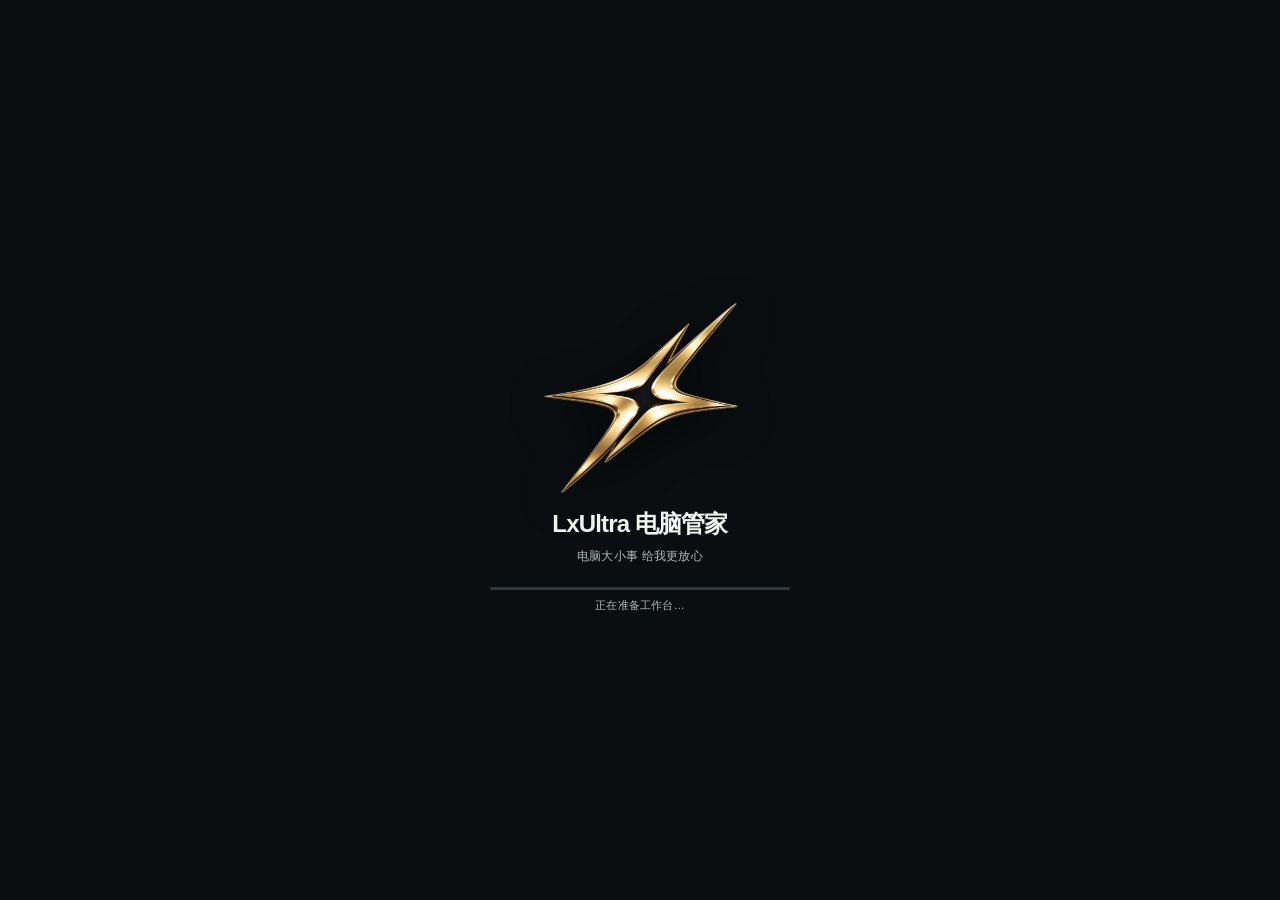
==== commit a28876b4: "Add files via upload" ====
--- a/index.html
+++ b/index.html
@@ -1,498 +1,522 @@
-<!doctype html>
-<html lang="zh-CN" data-appearance="light"><head><meta charset="utf-8"><meta name="viewport" content="width=device-width,initial-scale=1"><title>LxUltra</title>
-<style>
-:root{color-scheme:light;--bg:#F5F6F8;--side:#ECEEF1;--panel:#FFFFFF;--panel2:#F3F4F6;--line:#D9DCE1;--text:#202226;--muted:#616771;--accent:#8A641F;--good:#2F7654;--amber:#875B12;--bad:#B4444B;--feedback-bg:#EFF5F1;--feedback-color:#26372E;--feedback-border:#C7D7CC;--feedback-warn-bg:#F8F1E4;--feedback-warn-color:#392B15;--feedback-warn-border:#E3D2AE;--feedback-bad-bg:#FAEEEE;--feedback-bad-color:#3D2024;--feedback-bad-border:#E6C7CB;font-family:"Segoe UI","Microsoft YaHei UI",sans-serif;font-size:14px}
-*{box-sizing:border-box}body{margin:0;background:var(--bg);color:var(--text);min-width:340px}button,input,select,textarea{font:inherit}button{cursor:pointer}button:disabled{cursor:not-allowed;opacity:.44}.btn.primary:disabled{background:var(--panel2);color:var(--muted);border-color:var(--line)}button.btn.primary:disabled:hover{background:var(--panel2);color:var(--muted);border-color:var(--line)}button:focus-visible,input:focus-visible,select:focus-visible,textarea:focus-visible{outline:2px solid var(--accent);outline-offset:2px}::selection{background:#39725b;color:white}::-webkit-scrollbar{width:9px}::-webkit-scrollbar-thumb{background:#34413d;border-radius:8px}::-webkit-scrollbar-track{background:var(--bg)}
-.sr-only{position:absolute;width:1px;height:1px;padding:0;margin:-1px;overflow:hidden;clip:rect(0,0,0,0);white-space:nowrap;border:0}
-.app{display:grid;grid-template-columns:225px minmax(0,1fr);height:100vh;min-height:430px}.sidebar{background:var(--side);border-right:1px solid var(--line);padding:26px 14px;display:flex;flex-direction:column;gap:22px}.brand{padding:0;font-size:20px;font-weight:760;letter-spacing:-.035em;gap:9px}.brand span{color:var(--accent)}.brand .brand-slogan{display:block;color:var(--muted);font-size:10px;font-weight:500;letter-spacing:-.01em;white-space:nowrap;margin-top:5px}.nav{display:grid;gap:3px;flex:1 1 auto;min-height:0;overflow-x:hidden;overflow-y:auto;align-content:start;overscroll-behavior:contain}.nav button{border:0;background:transparent;color:var(--muted);text-align:left;padding:12px 15px;border-radius:9px}.nav button:hover{background:#20282a;color:var(--text)}.nav button.active{background:#26352e;color:var(--accent);font-weight:700}.sidebar-bottom{margin-top:auto;padding:10px 12px;border-top:1px solid var(--line);color:var(--muted);font-size:12px;line-height:1.55}.sidebar-bottom strong{display:block;color:var(--accent);font-size:13px;margin-bottom:3px}
-main{overflow:auto;padding:28px 34px 48px;min-width:0}.head{display:flex;align-items:flex-start;justify-content:space-between;gap:20px;margin-bottom:25px}.head h1{margin:0;font-size:25px;letter-spacing:-.025em}.head p{color:var(--muted);margin:7px 0 0;font-size:13px}.head-actions{display:flex;gap:8px}.head-actions .btn{white-space:nowrap;flex:0 0 auto}.btn{border:1px solid var(--line);background:var(--panel2);color:var(--text);border-radius:9px;padding:9px 13px;min-height:37px}.btn:hover{border-color:#596b63;background:#26312d}.btn.primary{background:var(--accent);color:#102219;border-color:var(--accent);font-weight:700}.btn.primary:hover{background:#c0f9de}.btn.danger{color:var(--bad)}.btn.small{font-size:12px;min-height:30px;padding:5px 9px}.pane{display:none}.pane.active{display:block}.opt-feature-nav,.settings-section-nav{display:flex;gap:20px;flex-wrap:nowrap;overflow:auto;border-bottom:1px solid var(--line);margin:0 0 18px}.opt-feature-nav .btn,.settings-section-nav .btn{background:transparent;border:0!important;border-bottom:2px solid transparent!important;border-radius:0;color:var(--muted);padding:11px 14px;min-height:44px;white-space:nowrap;transition:color .16s ease,border-color .16s ease}.opt-feature-nav .btn:hover,.settings-section-nav .btn:hover{background:transparent;border-color:transparent;color:var(--text)}.opt-feature-nav .btn.active,.settings-section-nav .btn.active{background:transparent;border-bottom-color:var(--accent)!important;color:var(--accent);box-shadow:none}.opt-subpane[hidden]{display:none!important}.grid{display:grid;grid-template-columns:repeat(2,minmax(0,1fr));gap:16px}.panel{background:var(--panel);border:1px solid var(--line);border-radius:14px;padding:20px;min-width:0}.panel.wide{grid-column:1/-1}.panel h2{font-size:15px;margin:0 0 18px;font-weight:700}.panel h3{font-size:13px;margin:18px 0 10px}.statline{display:flex;align-items:baseline;justify-content:space-between;padding:10px 0;border-bottom:1px solid var(--line);gap:12px}.statline:last-child{border:0}.statline span:first-child{color:var(--muted)}.statline strong{font-weight:650;font-variant-numeric:tabular-nums}.metrics{display:grid;grid-template-columns:repeat(3,minmax(0,1fr));gap:12px;margin-bottom:16px}.metric{background:var(--panel);border:1px solid var(--line);border-radius:13px;padding:16px}.metric label{color:var(--muted);display:block;font-size:12px;margin-bottom:12px}.metric strong{font-size:25px;font-weight:700;font-variant-numeric:tabular-nums;letter-spacing:-.025em}.metric small{display:block;color:var(--muted);margin-top:8px;font-size:12px;white-space:nowrap;overflow:hidden;text-overflow:ellipsis}.good{color:var(--accent)}.warn{color:var(--amber)}.bad{color:var(--bad)}.muted{color:var(--muted)}.note{color:var(--muted);font-size:12px;line-height:1.65;margin:12px 0}.status{padding:11px 13px;background:#202b26;border:1px solid #345240;border-radius:9px;color:var(--accent);margin-bottom:16px}.status.warn{background:#35291d;border-color:#5a4228;color:var(--amber)}.status.bad{background:#352124;border-color:#5a2c32;color:var(--bad)}.row{display:flex;align-items:center;justify-content:space-between;gap:12px}.stack{display:grid;gap:11px}.input{background:#0f1314;border:1px solid var(--line);border-radius:8px;color:var(--text);padding:9px 11px;min-height:37px}.input::placeholder{color:#85918c}.grow{flex:1;min-width:0}.toolbar{display:flex;gap:8px;flex-wrap:wrap;margin-bottom:15px}.pill{display:inline-block;padding:5px 8px;border-radius:6px;background:#243029;color:var(--accent);font-size:12px}.pill.warn{background:#352b20;color:var(--amber)}.item{padding:12px 0;border-bottom:1px solid var(--line)}.item:last-child{border:0}.item b{font-weight:650}.item small{color:var(--muted);display:block;margin-top:4px;line-height:1.5}.table-wrap{overflow:auto;max-height:480px}table{width:100%;border-collapse:collapse;text-align:left}th{color:var(--muted);font-size:12px;font-weight:600;border-bottom:1px solid var(--line);padding:10px 8px;white-space:nowrap}td{border-bottom:1px solid #252c2e;padding:9px 8px;font-size:12px;white-space:nowrap}td.name{max-width:210px;overflow:hidden;text-overflow:ellipsis;font-weight:600}tr:hover td{background:#1e2525}input[type=checkbox]{accent-color:var(--accent)}.calendar-bar{display:flex;align-items:center;justify-content:space-between;margin-bottom:13px}.calendar-bar strong{font-size:17px}.calendar{display:grid;grid-template-columns:repeat(7,1fr);gap:4px;text-align:center}.calendar .dow{font-size:12px;color:var(--muted);padding:8px 0}.day{border:0;background:transparent;color:var(--text);height:35px;border-radius:8px;position:relative}.day:hover{background:var(--panel2)}.day.today{color:var(--accent);font-weight:750}.day.selected{background:#294237}.day.has::after{content:"";width:4px;height:4px;background:var(--accent);border-radius:50%;position:absolute;bottom:3px;left:calc(50% - 2px)}.memo-text.done{text-decoration:line-through;color:var(--muted)}.mini{font-size:12px;color:var(--muted)}.spark{height:85px;display:flex;align-items:flex-end;gap:2px;border-bottom:1px solid var(--line);padding-top:8px}.spark i{flex:1;min-width:2px;background:#638f79;max-height:100%;min-height:2px;border-radius:2px 2px 0 0}.spark i.lost{background:var(--bad)}.focusclock{font-size:52px;font-weight:720;font-variant-numeric:tabular-nums;letter-spacing:-.04em;margin:12px 0 20px}.focus-phase{display:inline-flex;padding:6px 10px;border:1px solid var(--line);border-radius:999px;background:#1c2822;color:var(--accent);font-size:12px;font-weight:650}.focus-settings{display:grid;grid-template-columns:repeat(2,minmax(0,1fr));gap:10px;margin:12px 0 16px}.focus-settings label{display:grid;gap:5px;color:var(--muted);font-size:12px}.focus-settings .input{width:100%}.widget{display:none}
-body.compact .app{display:block}body.compact .sidebar,body.compact main{display:none}body.compact .widget{display:flex;flex-direction:column;padding:22px;height:100vh;min-height:430px;background:var(--bg)}.widget-top{display:flex;align-items:center;justify-content:space-between}.widget-name{font-weight:760;font-size:18px;letter-spacing:-.03em}.widget-name em{font-style:normal;color:var(--accent)}.widget-time{font-size:52px;font-weight:720;font-variant-numeric:tabular-nums;letter-spacing:-.055em;line-height:1;margin:28px 0 7px}.widget-date{color:var(--muted)}.widget-grid{display:grid;grid-template-columns:1fr 1fr;gap:9px;margin-top:24px}.widget-cell{background:var(--panel);border:1px solid var(--line);border-radius:10px;padding:13px}.widget-cell span{display:block;color:var(--muted);font-size:12px}.widget-cell strong{display:block;font-size:19px;margin-top:8px;font-variant-numeric:tabular-nums}.widget-bottom{margin-top:auto;border-top:1px solid var(--line);padding-top:14px;color:var(--muted);font-size:12px;line-height:1.55}.widget-bottom strong{color:var(--text);font-weight:600}dialog{background:var(--panel);color:var(--text);border:1px solid var(--line);border-radius:14px;padding:23px;width:min(520px,calc(100vw - 30px));box-shadow:0 16px 45px #0009}dialog::backdrop{background:#0009}dialog h2{font-size:17px;margin:0 0 12px}dialog p{color:var(--muted);line-height:1.6;white-space:pre-line;max-height:52vh;overflow:auto}dialog .actions{display:flex;justify-content:flex-end;gap:8px;margin-top:18px}@media(max-width:900px){.metrics{grid-template-columns:repeat(2,1fr)}.grid{grid-template-columns:1fr}.panel.wide{grid-column:auto}main{padding:20px}}@media(max-width:640px){.app{grid-template-columns:60px 1fr}.sidebar{padding:16px 5px}.brand{font-size:12px;padding:5px}.brand small,.nav button span,.sidebar-bottom{display:none}.nav button{padding:10px;text-align:center;font-size:12px}main{padding:16px}.head{flex-wrap:wrap}.metrics{gap:8px}.metric{padding:12px}.metric strong{font-size:20px}}
-body.compact .app{display:none}body.compact .widget{width:100%;overflow:hidden}body.compact .widget-top{min-width:0;width:100%}body.compact .widget-name{min-width:0;flex:1}body.compact .widget-top .btn{flex:0 0 auto}body.compact .widget-grid{grid-template-columns:repeat(2,minmax(0,1fr));min-width:0}body.compact .widget-cell{min-width:0;overflow:hidden}body.compact .widget-cell strong{overflow:hidden;text-overflow:ellipsis;white-space:nowrap;font-size:17px}
-/* LxUltra application system: restrained graphite surfaces and task-first controls. */
-:root{--bg:#0a0e10;--side:#101619;--panel:#151b1e;--panel2:#1b2427;--line:#2b373a;--text:#f1f5f2;--muted:#aebbb8;--accent:#a8efd0;--amber:#f5cd88;--bad:#ff9a9b}
-body{background:var(--bg)}.app{grid-template-columns:218px minmax(0,1fr)}
-.sidebar{padding:28px 14px 18px;gap:28px;overflow-y:auto}.brand{font-size:24px;line-height:1.1;padding:0 14px;letter-spacing:-.025em}.brand small{font-size:10px;letter-spacing:.17em;margin-top:9px}
-.nav{gap:5px}.nav button{position:relative;min-height:44px;padding:11px 15px;border-radius:9px;font-weight:560;transition:background .18s ease-out,color .18s ease-out}.nav button:hover{background:#1c2728}.nav button.active{background:#20342c;color:var(--accent);box-shadow:inset 2px 0 0 var(--accent)}
-.sidebar-bottom{padding:14px 12px 0;line-height:1.55}.sidebar-bottom strong{font-size:12px;line-height:1.35}
-main{padding:34px 34px 56px}.head{margin-bottom:24px;padding-bottom:24px;border-bottom:1px solid var(--line)}.head h1{font-size:27px;line-height:1.2;font-weight:720}.head p{font-size:13px;margin-top:9px}
-.btn{min-height:40px;padding:9px 14px;border-radius:8px;font-weight:570;transition:background .16s ease-out,border-color .16s ease-out,color .16s ease-out}.btn:active{transform:translateY(1px)}.btn.primary{background:var(--accent)}.btn.danger{color:var(--bad);border-color:#5d373b;background:#2b1d20}.btn.danger:hover{background:#3c2327;border-color:#a15158}.btn.danger.critical{color:#fff1f1;background:#8b343d;border-color:#a94d55}.btn.danger.critical:hover{background:#a23e48}
-.input{background:#0e1416;border-color:#344044;border-radius:8px;min-height:40px}.input:focus{border-color:var(--accent)}
-.panel,.metric{background:var(--panel);border-color:var(--line);box-shadow:0 8px 24px -22px #000}.panel{padding:24px;border-radius:14px}.panel h2{font-size:16px;letter-spacing:-.01em}.metric{padding:17px 18px;border-radius:12px;min-height:126px}.metric label{font-size:12px;margin-bottom:12px}.metric strong{font-size:28px;line-height:1.05}.metric small{font-size:12px;margin-top:10px}
-.grid{gap:18px}.metrics{gap:12px;margin-bottom:18px}.statline{padding:11px 0}.status{display:flex;align-items:center;gap:11px;border-color:#315042;background:#172920;margin-bottom:18px;padding:12px 15px}.status::before{content:"";flex:none;width:7px;height:7px;border-radius:50%;background:currentColor}.status.warn{background:#332719}.status.bad{background:#321f23}
-.section-head{display:flex;align-items:flex-start;justify-content:space-between;gap:18px;margin-bottom:18px}.section-head h2{margin:0 0 4px}.section-head .note{margin:0}.selection-count{white-space:nowrap;border:1px solid var(--line);background:#202b2b;border-radius:7px;color:var(--accent);font-size:12px;padding:6px 9px}
-.process-actions{display:flex;align-items:end;gap:12px;border-block:1px solid var(--line);margin:18px 0 12px;padding:14px 0}.process-scope-actions>label{display:grid;gap:7px;min-width:min(390px,100%);color:var(--muted);font-size:12px}.process-scope-actions .input{width:100%}.process-scope-actions .btn{min-height:42px}.process-scope-actions small{display:block;max-width:34ch;color:var(--muted);font-size:12px;line-height:1.5}.process-safety{margin:0 0 16px;max-width:78ch}.process-list-status{margin:10px 0;padding:10px 12px;border:1px solid var(--line);border-radius:9px;background:var(--panel2);color:var(--muted);line-height:1.5}.process-list-status[data-state="warn"]{border-color:var(--amber);color:var(--text)}.process-empty td{color:var(--muted);text-align:center!important;white-space:normal;padding:24px 14px;line-height:1.6}.process-close-result,.storage-cleanup-result{margin:0 0 14px;padding:12px 14px;border:1px solid var(--line);border-radius:9px;background:var(--panel2);line-height:1.55}.process-close-result[data-state="partial"],.storage-cleanup-result[data-state="partial"]{border-color:var(--amber)}.process-close-result ul,.storage-cleanup-result ul{margin:8px 0 0;padding-left:20px}.process-close-result li+li,.storage-cleanup-result li+li{margin-top:4px}
-.table-wrap{max-height:560px;border:1px solid var(--line);border-radius:9px;padding:8px}table{font-variant-numeric:tabular-nums}thead{position:sticky;top:0;z-index:1;background:#1d272a}th{padding:12px 13px;border-color:#344044}td{padding:11px 13px}td:nth-child(n+3),th:nth-child(n+3){text-align:right}td.name{max-width:280px}tr:has(input:checked) td{background:#1e3029}tr:hover td{background:#24302e}input[type=checkbox]{width:16px;height:16px}
-.feedback{position:fixed;right:22px;bottom:22px;z-index:20;max-width:min(420px,calc(100vw - 44px));padding:13px 17px;border-radius:12px;background:var(--feedback-bg);border:1px solid var(--feedback-border);color:var(--feedback-color);box-shadow:0 12px 28px -18px #0008;font-size:13px;line-height:1.5}.feedback.warn{background:var(--feedback-warn-bg);border-color:var(--feedback-warn-border);color:var(--feedback-warn-color)}.feedback.bad{background:var(--feedback-bad-bg);border-color:var(--feedback-bad-border);color:var(--feedback-bad-color)}.feedback[hidden]{display:none}
-.widget{background:var(--bg)}body.compact .widget{padding:24px}.widget-time{font-size:58px;letter-spacing:-.04em}.widget-cell{background:var(--panel);border-color:var(--line)}.widget-bottom{border-color:var(--line)}.widget-actions{display:flex;gap:8px;margin-top:10px}.widget-actions .btn{flex:1;min-width:0}
-@media(max-width:1050px){.process-scope-actions{flex-wrap:wrap}.process-scope-actions>label{flex:1 1 280px}.process-scope-actions small{flex:1 1 220px}}
-@media(max-width:900px){main{padding:24px 22px 40px}.grid{grid-template-columns:1fr}.metrics{grid-template-columns:repeat(2,minmax(0,1fr))}}
-@media(max-width:700px){.app{grid-template-columns:68px minmax(0,1fr)}.sidebar{padding:18px 8px}.brand{font-size:14px;text-align:center;padding:3px 0}.brand .brand-slogan,.sidebar-bottom{display:none}.nav button{font-size:0;text-align:center;padding:8px 0}.nav button::after{content:attr(data-short);font-size:13px}.nav button.active{box-shadow:inset 2px 0 0 var(--accent)}main{padding:22px 16px 36px}.head{gap:12px}.head h1{font-size:22px}.metrics{gap:8px}.metric{padding:13px;min-height:113px}.metric strong{font-size:23px}.process-scope-actions{align-items:stretch;flex-direction:column}.process-scope-actions>label,.process-scope-actions small{min-width:0;max-width:none}.section-head{flex-wrap:wrap}.panel{padding:18px}}
-.network-advanced{border-top:1px solid var(--line);margin-top:15px;padding-top:10px}.network-advanced>summary{color:var(--text);cursor:pointer;font-weight:650;padding:8px 0}.network-advanced>summary:focus-visible{outline:2px solid var(--focus);outline-offset:3px}.network-advanced[open]>summary{margin-bottom:8px}
-.network-target{display:block;color:var(--muted);font-size:12px;margin:0 0 6px}
-#network>.grid>.panel:first-child{align-self:start}
-.network-rates{display:grid;grid-template-columns:repeat(2,minmax(0,1fr));gap:12px;margin:20px 0 14px}.network-rates>div{background:var(--panel2);padding:15px 16px;border-radius:10px}.network-rates span{display:block;color:var(--muted);font-size:12px}.network-rates strong{display:block;font-size:24px;font-variant-numeric:tabular-nums;margin-top:7px;white-space:nowrap}.network-overview h3{font-size:15px;margin:24px 0 5px}.network-adapter{border-top:1px solid var(--line);padding:13px 0}.network-adapter b{display:block;overflow-wrap:anywhere}.network-adapter small{display:block;color:var(--muted);line-height:1.5;margin-top:5px;overflow-wrap:anywhere}.network-measure-note{margin:15px 0 0}@media(max-width:700px){.network-rates{grid-template-columns:1fr}}
-.temperature-panel{margin-top:0}.temperature-panel .note{margin-top:-8px;margin-bottom:18px}
-.temp-row{display:grid;grid-template-columns:minmax(0,1fr) auto;align-items:center;gap:20px;padding:13px 0;border-top:1px solid var(--line)}
-.temp-copy{min-width:0}.temp-copy strong{display:block;font-size:14px}.temp-copy small{display:block;color:var(--muted);font-size:12px;line-height:1.5;margin-top:4px;overflow-wrap:anywhere}
-.temp-threshold{display:flex;align-items:center;gap:7px;white-space:nowrap}.temp-threshold input{width:88px;text-align:center;font-variant-numeric:tabular-nums}
-@media(max-width:620px){.temp-row{gap:10px}.temp-threshold input{width:70px}}
-
-.maintenance-actions{display:flex;gap:8px;flex-wrap:wrap;margin:14px 0}.maintenance-status{white-space:pre-wrap;line-height:1.6}.maintenance-progress{margin:10px 0 2px}.maintenance-progress[hidden]{display:none}.maintenance-progress-label{display:block;color:var(--muted);font-size:12px;line-height:1.5;margin-bottom:7px;font-variant-numeric:tabular-nums}.maintenance-progress-track{height:4px;overflow:hidden;border-radius:99px;background:color-mix(in srgb,var(--accent) 15%,var(--panel2))}.maintenance-progress-bar{display:block;width:36%;height:100%;border-radius:inherit;background:var(--accent);animation:maintenance-sweep 1.35s ease-in-out infinite alternate;transform-origin:left center}@keyframes maintenance-sweep{from{transform:translateX(-55%) scaleX(.72)}to{transform:translateX(235%) scaleX(1)}}.startup-entry{display:grid;grid-template-columns:minmax(0,1fr) auto;gap:12px;align-items:center;border-top:1px solid var(--line);padding:14px 0}.startup-entry small{display:block;color:var(--muted);overflow-wrap:anywhere;margin-top:4px}.startup-entry .btn{white-space:nowrap}.startup-readonly{color:var(--muted)}.startup-custom{border-top:1px solid var(--line);margin-top:22px;padding-top:18px}.startup-custom h3{margin:0 0 4px}.startup-custom .note{margin:0 0 8px}.startup-entry-actions{display:flex;gap:8px;align-items:center;flex-wrap:wrap;justify-content:flex-end}.startup-minimized-option{display:inline-flex;align-items:center;gap:8px;margin:8px 0 4px;color:var(--text)}
-
-:root[data-appearance="dark"]{color-scheme:dark;--bg:#090B0D;--side:#101315;--panel:#15191B;--panel2:#1C2224;--line:#4B5753;--text:#F4F6F5;--muted:#C0C9C5;--accent:#F2C66D;--amber:#F4C780;--bad:#F68F91;--good:#9BD8B0;--feedback-bg:#203329;--feedback-color:#E4F1E7;--feedback-border:#466754;--feedback-warn-bg:#362D1E;--feedback-warn-color:#F4E8CB;--feedback-warn-border:#76613A;--feedback-bad-bg:#3A292C;--feedback-bad-color:#F6E1E3;--feedback-bad-border:#79505A;--focus:#FFD987;--card-radius:14px;--control-radius:8px;--space-scale:1;caret-color:var(--accent);scrollbar-color:var(--line) var(--bg)}
-::selection{background:color-mix(in srgb,var(--accent) 35%,var(--panel));color:var(--text)}
-.brand{display:flex;align-items:center;gap:5px;padding:0;min-width:0;margin-right:-15px}.brand-mark{display:block;width:64px;height:64px;object-fit:contain;flex:none}.brand-copy{font-size:20px;font-weight:760;letter-spacing:-.035em;min-width:0}.brand-name{display:flex;align-items:baseline;gap:5px;white-space:nowrap}.brand-copy>span,.brand-name>span:first-child{color:var(--accent)}.brand-product-type{color:var(--muted)!important;font-size:12px;font-weight:650;letter-spacing:0}.brand-copy small{display:block;color:var(--muted);font-size:8px;font-weight:550;letter-spacing:.03em;margin-top:4px;white-space:nowrap}
-.nav button.active{background:color-mix(in srgb,var(--accent) 12%,transparent);color:var(--accent);box-shadow:inset 2px 0 var(--accent)}
-.panel,.metric{background:color-mix(in srgb,var(--panel) 92%,transparent);border-color:var(--line);border-radius:var(--card-radius)}.btn,input,select,textarea{border-radius:var(--control-radius)}.btn.primary{background:var(--accent);color:#17120A;border-color:var(--accent)}.btn.primary:hover{background:color-mix(in srgb,var(--accent) 82%,white)}.btn:focus-visible,input:focus-visible,select:focus-visible,textarea:focus-visible{outline-color:var(--focus)}.good{color:var(--good)}.status{color:var(--good);background:color-mix(in srgb,var(--good) 9%,var(--panel));border-color:color-mix(in srgb,var(--good) 35%,var(--line))}
-.theme-layout{display:grid;grid-template-columns:minmax(0,1.15fr) minmax(280px,.85fr);gap:18px;align-items:start}.theme-list{display:grid;gap:8px;margin:16px 0}.theme-choice{display:flex;align-items:center;justify-content:space-between;gap:14px;width:100%;padding:14px 15px;text-align:left;background:var(--panel);color:var(--text);border:1px solid var(--line);border-radius:var(--control-radius)}.theme-choice:hover,.theme-choice[aria-pressed=true]{border-color:var(--accent);background:color-mix(in srgb,var(--accent) 8%,var(--panel))}.theme-choice small{display:block;color:var(--muted);margin-top:4px}.theme-swatches{display:flex;gap:5px;flex:none}.theme-swatches i{display:block;width:15px;height:15px;border:1px solid color-mix(in srgb,var(--text) 25%,transparent);border-radius:50%;background:var(--swatch)}.theme-preview-surface{padding:16px;border:1px solid var(--line);border-radius:var(--card-radius);background:var(--preview-bg,var(--panel));color:var(--preview-text,var(--text));min-height:104px}.theme-preview-surface p{color:var(--preview-muted,var(--muted));margin:7px 0 0}.theme-preview-swatch{display:inline-block;width:10px;height:10px;border-radius:50%;background:var(--preview-accent,var(--accent));margin-right:7px}.theme-actions{display:flex;gap:8px;flex-wrap:wrap;margin-top:14px}.theme-server{border-top:1px solid var(--line);margin-top:20px;padding-top:18px}.theme-server-status{color:var(--muted);line-height:1.6}.theme-server .btn:disabled{opacity:.5}.theme-footnote{font-size:12px;color:var(--muted);line-height:1.6}
-.sidebar{gap:calc(22px * var(--space-scale));overflow-x:hidden}.nav button{border-radius:var(--control-radius)}.panel{padding:calc(20px * var(--space-scale))}.grid,.metrics{gap:calc(16px * var(--space-scale))}.theme-actions{gap:calc(8px * var(--space-scale))}@media(max-width:700px){.brand{justify-content:center;padding:0 2px}.brand-copy{display:none}.brand-mark{width:40px;height:40px}}@media(max-width:900px){.theme-layout{grid-template-columns:1fr}}
-/* Focused desktop interaction: clear state changes, brief feedback, and no motion when the OS asks for less. */
-.pane.active{animation:pane-arrive 180ms cubic-bezier(.2,.72,.25,1) both}
-.nav button{transition:background-color 140ms ease,color 140ms ease,box-shadow 140ms ease,transform 140ms ease}
-.nav button:active{transform:scale(.985)}
-.btn{transition:background-color 140ms ease,border-color 140ms ease,color 140ms ease,transform 120ms ease,box-shadow 140ms ease}
-.btn:hover:not(:disabled){transform:translateY(-1px)}.btn:active:not(:disabled){transform:translateY(0) scale(.985)}
-.panel,.metric,.fm-panel{transition:border-color 160ms ease,background-color 160ms ease,box-shadow 160ms ease}
-.theme-choice,.day,.input,select,textarea{transition:border-color 140ms ease,background-color 140ms ease,box-shadow 140ms ease}
-dialog[open]{animation:dialog-arrive 180ms cubic-bezier(.2,.72,.25,1) both}dialog[open]::backdrop{animation:backdrop-arrive 160ms ease both}
-.feedback:not([hidden]){animation:feedback-arrive 180ms cubic-bezier(.2,.72,.25,1) both}
-.status,.fm-summary,[role=status]{transition:color 140ms ease,background-color 140ms ease}
-@keyframes pane-arrive{from{opacity:0;transform:translateY(5px)}to{opacity:1;transform:translateY(0)}}
-@keyframes dialog-arrive{from{opacity:0;transform:translateY(8px) scale(.99)}to{opacity:1;transform:translateY(0) scale(1)}}
-@keyframes backdrop-arrive{from{opacity:0}to{opacity:1}}
-@keyframes feedback-arrive{from{opacity:0;transform:translateY(8px)}to{opacity:1;transform:translateY(0)}}
-@media(prefers-reduced-motion:reduce){*,*::before,*::after{scroll-behavior:auto!important;animation-duration:.01ms!important;animation-iteration-count:1!important;transition-duration:.01ms!important}.maintenance-progress-bar{animation:none;transform:translateX(90%)}}
-/* LxUltra desktop overview: restrained smoked surfaces, warm-gold focus, real readings. */
-:root{font-family:"SF Pro Text","SF Pro Display",-apple-system,BlinkMacSystemFont,"Segoe UI","Microsoft YaHei UI",sans-serif;--accent:#F2C66D;--panel-surface:color-mix(in srgb,var(--panel) 94%,transparent);--panel-hover:color-mix(in srgb,var(--panel2) 78%,transparent);--ring-track:color-mix(in srgb,var(--line) 72%,transparent);--card-radius:18px;--control-radius:12px}
-@supports not (font-family: "SF Pro Text"){ :root{font-family:system-ui,"Segoe UI","Microsoft YaHei UI",sans-serif} }
-.nav button{position:relative;isolation:isolate;overflow:hidden;transition:color .18s ease,background-color .18s ease,transform .18s ease}
-.nav button::before{content:"";position:absolute;z-index:-1;inset:2px;border-radius:inherit;background:color-mix(in srgb,var(--accent) 12%,var(--side));opacity:0;transform:scale(.96);transition:opacity .18s ease,transform .22s cubic-bezier(.2,.8,.2,1)}
-.nav button:hover::before{opacity:1;transform:scale(1)}
-.nav button:hover{color:var(--text);transform:translateX(2px)}
-.nav button.active{background:color-mix(in srgb,var(--accent) 16%,var(--side));color:var(--accent)}
-.nav button.active::before{opacity:0}
-.btn,.panel,.metric,.overview-meter,.status{transition:background-color .18s ease,border-color .18s ease,color .18s ease,box-shadow .18s ease,transform .18s ease}
-.btn:hover{transform:translateY(-1px);box-shadow:0 7px 18px #0004}
-.panel{border-radius:var(--card-radius);background:var(--panel-surface)}
-.overview-system{display:flex;justify-content:space-between;align-items:center;gap:28px;padding:24px 26px;margin-bottom:14px;background:color-mix(in srgb,var(--panel) 92%,var(--accent) 8%)}
-.overview-system-copy{display:grid;gap:12px;min-width:0}.overview-system-heading h2{margin:0 0 8px;font-size:18px}.overview-system-info{margin:0;color:var(--text);font-size:15px;font-weight:620}.overview-system-detail{margin:5px 0 0;color:var(--muted);font-size:12px;line-height:1.5;overflow-wrap:anywhere}
-.overview-system .status{margin:0;width:fit-content;max-width:100%;border:0;background:color-mix(in srgb,var(--good) 12%,var(--panel));padding:8px 11px;border-radius:10px}
-.overview-system .status.warn{background:color-mix(in srgb,var(--amber) 14%,var(--panel))}.overview-system .status.bad{background:color-mix(in srgb,var(--bad) 13%,var(--panel))}
-.overview-system-actions{display:flex;gap:10px;flex:0 0 auto}.overview-system-actions .btn{min-height:42px;padding-inline:16px;border-radius:12px}
-.overview-meters{display:grid;grid-template-columns:repeat(4,minmax(0,1fr));gap:12px;margin:0 0 16px}
-.overview-meter{display:grid;justify-items:center;align-content:center;gap:6px;min-width:0;min-height:154px;padding:14px 10px 12px;border-radius:16px;background:var(--panel-surface);border:1px solid color-mix(in srgb,var(--line) 75%,transparent)}
-.overview-meter:hover{transform:translateY(-2px);background:var(--panel-hover)}.overview-meter strong{font-size:13px}.overview-meter small{color:var(--muted);font-size:11px;white-space:nowrap;max-width:100%;overflow:hidden;text-overflow:ellipsis;text-align:center;font-variant-numeric:tabular-nums}
-@property --meter-value{syntax:"<percentage>";inherits:false;initial-value:0%}
-.meter-ring{width:72px;height:72px;display:grid;place-items:center;border-radius:50%;background:conic-gradient(var(--accent) 0 var(--meter-value),var(--ring-track) var(--meter-value) 100%);position:relative;transition:--meter-value .32s cubic-bezier(.2,.8,.2,1)}
-.meter-ring::before{content:"";position:absolute;inset:5px;background:var(--panel);border-radius:50%;box-shadow:inset 0 1px 2px #0005}.meter-ring span{z-index:1;font-size:15px;font-weight:650;font-variant-numeric:tabular-nums}
-.overview-scan-progress{display:grid;grid-template-columns:minmax(0,1fr);gap:8px;margin:-4px 4px 14px;color:var(--muted);font-size:12px}.overview-scan-progress[hidden]{display:none}.overview-progress-track{height:4px;border-radius:999px;overflow:hidden;background:var(--ring-track)}.overview-progress-track span{display:block;width:34%;height:100%;background:var(--accent);border-radius:inherit;animation:overview-scan 1.2s ease-in-out infinite alternate;transform-origin:left center}
-@keyframes overview-scan{from{transform:translateX(0) scaleX(.68)}to{transform:translateX(190%) scaleX(1)}}
-@keyframes pane-arrive{from{opacity:.72;transform:translateY(4px)}to{opacity:1;transform:translateY(0)}}.pane.active{animation:pane-arrive .16s ease-out}
-@media(max-width:900px){.overview-meters{grid-template-columns:repeat(2,minmax(0,1fr))}.overview-system{align-items:flex-start;flex-direction:column}.overview-system-actions{width:100%}}
-@media(max-width:520px){.overview-system{padding:18px}.overview-system-actions{flex-direction:column}.overview-system-actions .btn{width:100%}.overview-meter{min-height:136px}}
-@media(prefers-reduced-motion:reduce){.nav button,.nav button::before,.btn,.panel,.metric,.overview-meter,.meter-ring,.pane.active{transition:none!important;animation:none!important;transform:none!important}.overview-progress-track span{animation:none;width:100%;opacity:.65}}.metrics[hidden]{display:none!important}.cdrive-layout{display:grid;grid-template-columns:minmax(0,1.3fr) minmax(260px,.7fr);gap:14px}.cdrive-layout>.panel{padding:22px}.cdrive-overview{grid-column:1/-1}.cdrive-heading{display:flex;align-items:center;justify-content:space-between;gap:20px}.cdrive-heading h2{font-size:19px;margin:0 0 6px}.cdrive-heading .note{margin:0}.cdrive-space{margin:12px 0 0;font-size:18px;font-weight:650;font-variant-numeric:tabular-nums}.cdrive-scan-status{padding-top:14px;color:var(--muted);font-size:12px}.cdrive-category-list{display:grid;gap:0}.cdrive-category{display:flex;align-items:baseline;justify-content:space-between;gap:14px;padding:11px 0;border-bottom:1px solid var(--line)}.cdrive-category:last-child{border-bottom:0}.cdrive-category strong{font-size:13px}.cdrive-category span{color:var(--muted);font-size:12px;text-align:right}.cdrive-uninstall{display:flex;flex-direction:column;align-items:flex-start;gap:6px}.cdrive-uninstall h3{margin:0}.cdrive-uninstall .note{margin:4px 0}.cdrive-uninstall button{margin-top:5px}@media(max-width:800px){.cdrive-layout{grid-template-columns:1fr}.cdrive-overview{grid-column:auto}}@media(max-width:520px){.cdrive-heading{align-items:flex-start;flex-direction:column}.cdrive-heading>.btn{width:100%}.cdrive-category{align-items:flex-start;flex-direction:column;gap:4px}.cdrive-category span{text-align:left}}.metrics[hidden]{display:none!important}
-.settings-groups{display:grid;grid-template-columns:repeat(2,minmax(0,1fr));gap:14px}.settings-group{padding:22px}.settings-group h2{font-size:17px;margin:0 0 6px}.settings-group>.note{margin:0 0 14px}.settings-row{display:flex;align-items:center;justify-content:space-between;gap:18px;padding:13px 0;border-top:1px solid var(--line)}.settings-row:first-of-type{border-top:0}.settings-copy{min-width:0}.settings-copy strong{display:block;font-size:13px}.settings-copy small{display:block;margin-top:4px;color:var(--muted);line-height:1.55}.settings-control{flex:0 0 auto;display:flex;align-items:center;gap:8px}.settings-control input[type=checkbox]{width:17px;height:17px;accent-color:var(--accent)}.settings-control select{min-width:170px;max-width:260px}.settings-sensor-current{max-width:52%;color:var(--muted);font-size:12px;text-align:right;line-height:1.5;overflow-wrap:anywhere}.settings-sensor-current[data-available="true"]{color:var(--text)}.settings-detail{margin:6px 0 0;color:var(--muted);font-size:12px;line-height:1.6}.settings-weather{display:grid;gap:12px}.settings-weather-search{display:flex;gap:8px}.settings-weather-search .input{flex:1;min-width:0}.settings-weather-places{display:flex;flex-wrap:wrap;gap:8px}.settings-weather-current{padding:14px;border-radius:14px;background:color-mix(in srgb,var(--accent) 9%,var(--panel));font-variant-numeric:tabular-nums}.settings-privacy-note{padding:12px 14px;border-radius:12px;background:var(--panel2);color:var(--muted);font-size:12px;line-height:1.65}.settings-version-card{max-width:760px;padding:24px}.settings-version-card h2{margin:0 0 8px}.settings-update-progress{height:4px;margin:14px 0 4px;overflow:hidden;border-radius:99px;background:var(--line)}.settings-update-progress[hidden]{display:none}.settings-update-progress span{display:block;width:0;height:100%;border-radius:inherit;background:var(--accent);transition:width .24s ease}.settings-report-list{display:grid;gap:7px;margin:10px 0 0;padding:0;list-style:none}.settings-report-list li{padding:10px 12px;background:var(--panel2);border-radius:10px;font-size:12px}.widget-pet-mark{width:30px;height:30px;object-fit:contain;animation:pet-float 3s ease-in-out infinite}.widget-name{display:flex;align-items:center;gap:8px}@keyframes pet-float{50%{transform:translateY(-3px)}}@media(max-width:850px){.settings-groups{grid-template-columns:1fr}.settings-row{align-items:flex-start}.settings-control select{min-width:130px}}@media(prefers-reduced-motion:reduce){.widget-pet-mark{animation:none}}
-
-:root[data-appearance="light"]{color-scheme:light;scrollbar-color:#B9BEC6 var(--bg)}
-:root[data-appearance="light"] ::selection{background:#D8C49A;color:#202226}
-:root[data-appearance="light"] ::-webkit-scrollbar-thumb{background:#B9BEC6}
-:root[data-appearance="light"] .nav button:hover{background:#E2E5E9;color:var(--text)}
-:root[data-appearance="light"] .nav button.active{background:#E7DFC9;color:#72500F}
-:root[data-appearance="light"] .btn:hover{border-color:var(--button-hover-border);background:var(--button-hover-bg);box-shadow:var(--button-hover-shadow)}
-:root[data-appearance="light"] .btn.primary{background:#8A641F;color:#fff;border-color:#8A641F}
-:root[data-appearance="light"] .btn.primary:disabled,:root[data-appearance="light"] .btn.primary:disabled:hover{background:var(--panel2);color:var(--muted);border-color:var(--line)}
-:root[data-appearance="light"] .btn.primary:hover{background:#72500F;color:#fff}
-:root[data-appearance="light"] .status{background:#E8F2EA;border-color:#B9D1BF;color:#285C3B}
-:root[data-appearance="light"] .status.warn{background:#F8F0DD;border-color:#E5D2A0;color:#765516}
-:root[data-appearance="light"] .status.bad{background:#F8E9EA;border-color:#E5BCC0;color:#8C343A}
-:root[data-appearance="light"] .input{background:#fff;color:var(--text);border-color:#C9CDD3}
-:root[data-appearance="light"] .input::placeholder{color:#666B73}
-:root[data-appearance="light"] .pill{background:#E5EDE7;color:#285C3B}
-:root[data-appearance="light"] .pill.warn{background:#F8F0DD;color:#765516}
-:root[data-appearance="light"] .day.selected{background:#E7DFC9;color:#72500F}
-:root[data-appearance="light"] .focus-phase{background:#EEF2ED;color:#365D45}
-:root[data-appearance="light"] td{border-bottom-color:#E5E7EA}
-:root[data-appearance="light"] tr:hover td{background:#F2F3F5}
-:root[data-appearance="light"] .overview-system{background:#FBFAF7}
-:root[data-appearance="light"] .settings-weather-current{background:#F3F0E8}
-
-:root[data-appearance="light"] .settings-privacy-note{background:#F3F4F6}
-:root[data-appearance="light"] .settings-report-list li{background:#F3F4F6}
-:root[data-appearance="light"] .overview-benchmark-panel{background:#FBFAF7}
-
-</style><link rel="stylesheet" href="file_ui.css"><link rel="stylesheet" href="system_opt_ui.css"><link rel="stylesheet" href="hardware_tools_ui.css"><link rel="stylesheet" href="busy_feedback_ui.css"><link rel="stylesheet" href="accelerator_ui.css"><link rel="stylesheet" href="partition_ui.css"><style>
-:root[data-appearance="light"]{--button-hover-bg:#EAE7DF;--button-hover-border:#A99A79;--button-hover-shadow:0 7px 18px rgba(52,42,22,.14)}
-:root[data-appearance="dark"]{--button-hover-bg:color-mix(in srgb,var(--accent) 12%,var(--panel2));--button-hover-border:color-mix(in srgb,var(--accent) 48%,var(--line));--button-hover-shadow:0 7px 18px rgba(0,0,0,.3)}
-.btn,.opt-jumps button,.settings-weather-places button{border-radius:var(--control-radius);transition:background-color 160ms ease,border-color 160ms ease,color 160ms ease,box-shadow 160ms ease,transform 160ms ease}
-.btn:not(.primary):not(.danger),.opt-jumps button,.settings-weather-places button{background:var(--panel2);border:1px solid var(--line);color:var(--text)}
-.btn:hover:not(:disabled),.opt-jumps button:hover:not(:disabled),.settings-weather-places button:hover:not(:disabled){background:var(--button-hover-bg);border-color:var(--button-hover-border);color:var(--text);box-shadow:var(--button-hover-shadow);transform:translateY(-1px)}
-.btn.primary:hover:not(:disabled){box-shadow:var(--button-hover-shadow);transform:translateY(-1px)}
-:root[data-appearance="light"] .btn.primary:hover:not(:disabled){background:#72500F;border-color:#72500F;color:#fff}
-.btn.danger:not(.critical){background:color-mix(in srgb,var(--bad) 8%,var(--panel2));border-color:color-mix(in srgb,var(--bad) 34%,var(--line));color:var(--bad)}
-.btn.danger:hover:not(:disabled){background:color-mix(in srgb,var(--bad) 15%,var(--panel2));border-color:var(--bad);color:var(--bad);box-shadow:var(--button-hover-shadow);transform:translateY(-1px)}
-.btn:active:not(:disabled),.opt-jumps button:active:not(:disabled),.settings-weather-places button:active:not(:disabled){transform:translateY(0) scale(.985);box-shadow:inset 0 1px 2px rgba(0,0,0,.12)}
-.btn:disabled,.opt-jumps button:disabled,.settings-weather-places button:disabled{box-shadow:none;transform:none}
-.panel,.metric,.overview-meter,.fm-panel,.theme-preview-surface,.settings-weather-current{border-radius:var(--card-radius)}
-.fm-paths,.table-wrap{border-radius:var(--control-radius)}
-@media(prefers-reduced-motion:reduce){.btn,.opt-jumps button,.settings-weather-places button{transition:none!important;transform:none!important}}
-.opt-feature-nav,.settings-section-nav,.fm-tabs,.fm-subtabs{border:0!important;border-bottom:0!important;gap:8px}
-.opt-feature-nav .btn:not(.primary):not(.danger),.settings-section-nav .btn:not(.primary):not(.danger){background:var(--panel2);border:1px solid var(--line)!important;border-bottom:1px solid var(--line)!important;border-radius:var(--control-radius);color:var(--text);box-shadow:none;transform:none}
-.fm-tabs button:not(.primary):not(.danger),.fm-subtabs button:not(.primary):not(.danger){background:var(--panel2);border:1px solid var(--line);border-bottom:1px solid var(--line);border-radius:var(--control-radius);color:var(--text);box-shadow:none;transform:none;transition:background-color 160ms ease,border-color 160ms ease,color 160ms ease,box-shadow 160ms ease,transform 160ms ease}
-.opt-feature-nav .btn.active:not(:hover):not(:disabled),.settings-section-nav .btn.active:not(:hover):not(:disabled),.fm-tabs button.active:not(:hover):not(:disabled),.fm-subtabs button.active:not(:hover):not(:disabled){background:#8A641F;border:1px solid #8A641F!important;border-bottom-color:#8A641F!important;border-radius:var(--control-radius);color:#fff;box-shadow:none;transform:none}
-.opt-feature-nav .btn:hover:not(:disabled),.settings-section-nav .btn:hover:not(:disabled),.fm-tabs button:hover:not(:disabled),.fm-subtabs button:hover:not(:disabled){background:var(--button-hover-bg);border-color:var(--button-hover-border)!important;border-bottom-color:var(--button-hover-border)!important;border-radius:var(--control-radius);color:var(--text);box-shadow:var(--button-hover-shadow);transform:translateY(-1px)}
-.opt-feature-nav .btn.active:hover:not(:disabled),.settings-section-nav .btn.active:hover:not(:disabled),.fm-tabs button.active:hover:not(:disabled),.fm-subtabs button.active:hover:not(:disabled){background:#8A641F!important;border-color:#8A641F!important;border-bottom-color:#8A641F!important;color:#fff!important;box-shadow:none!important;transform:none!important}
-.settings-row-unavailable .settings-copy strong{color:var(--muted)}
-.opt-feature-nav .btn:hover:not(:disabled),.settings-section-nav .btn:hover:not(:disabled),.fm-tabs button:hover:not(:disabled),.fm-subtabs button:hover:not(:disabled){transform:none}
-</style></head><body><div id="startup-splash" class="startup-splash" role="status" aria-live="polite" aria-label="正在启动 LxUltra 电脑管家">
-<div class="splash-brand"><div class="splash-mark"><img src="assets/lxultra-mark.png" alt=""><span class="splash-shimmer" aria-hidden="true"></span></div>
-<h1 id="splash-brand-title">LxUltra 电脑管家</h1><p id="splash-brand-slogan">电脑大小事 给我更放心</p>
-<div class="splash-track" role="progressbar" aria-label="启动进度" aria-valuemin="0" aria-valuemax="100" aria-valuenow="0"><span class="splash-progress"></span></div>
-<p class="splash-status">正在准备工作台…</p></div></div>
-<div class="widget"><div class="widget-top"><div class="widget-name"><img class="widget-pet-mark" src="assets/lxultra-mark.png" alt=""><span>Lx<span style="color:var(--accent)">Ultra</span></span></div><button class="btn small" id="expand">打开面板 ↗</button></div><div class="widget-time" id="w-time">--:--</div><div class="widget-date" id="w-date">读取时间中</div><div class="widget-grid"><div class="widget-cell"><span>CPU 占用</span><strong id="w-cpu">—</strong></div><div class="widget-cell"><span>GPU 温度</span><strong id="w-gpu">—</strong></div><div class="widget-cell"><span>内存占用</span><strong id="w-mem">—</strong></div><div class="widget-cell"><span>实时下载</span><strong id="w-down">—</strong></div></div><div class="widget-bottom"><div>今日事项 · <strong id="w-memo">暂无备忘</strong></div><div id="w-health" style="margin-top:7px">正在读取设备状态</div><div id="widget-weather" class="widget-date" hidden></div><div class="widget-actions"><button class="btn small" id="widget-calendar" title="&#25171;&#24320;&#22791;&#24536;&#26085;&#21382;">&#22791;&#24536;&#26085;&#21382;</button><button class="btn small" id="widget-accelerate">一键加速</button></div></div></div>
-<div class="app"><aside class="sidebar"><div class="brand"><img class="brand-mark" src="assets/lxultra-mark.png" alt="" width="64" height="64"><div class="brand-copy"><div class="brand-name">Lx<span>Ultra</span><span class="brand-product-type">电脑管家</span></div><div class="brand-slogan">电脑大小事 给我更放心</div></div></div><nav class="nav" id="nav" aria-label="&#20027;&#23548;&#33322;"><button data-pane="overview" data-short="总览" title="电脑总览" class="active" aria-current="page">&#30005;&#33041;&#24635;&#35272;</button><button data-pane="accelerate" data-short="加速" title="一键加速">一键加速</button><button data-pane="calendar" data-short="备忘" title="备忘日历">&#22791;&#24536;&#26085;&#21382;</button><button data-pane="optimization" data-short="优化" title="电脑优化">&#30005;&#33041;&#20248;&#21270;</button><button data-pane="repair" data-short="&#20462;&#22797;" title="&#30005;&#33041;&#20462;&#22797;">&#30005;&#33041;&#20462;&#22797;</button><button data-pane="filemanager" data-short="收纳" title="收纳清理">收纳清理</button><button data-pane="processes" data-short="后台" title="后台程序">&#21518;&#21488;&#31243;&#24207;</button><button data-pane="startup" data-short="启动" title="启动管理">&#21551;&#21160;&#31649;&#29702;</button><button data-pane="partition" data-short="分区" title="分区助手">分区助手</button><button data-pane="theme" data-short="主题" title="角麦麦主题">&#26368;&#26032;&#20027;&#39064;</button><button data-pane="settings" data-short="更新" title="更新设置" class="update-btn" id="check-updates">&#26356;&#26032;&#35774;&#32622;</button></nav><div class="sidebar-bottom"><strong id="side-health">正在读取状态</strong><span>数据默认保存在本机</span><small id="update-status" role="status" aria-live="polite">GitHub 更新：待检查</small></div></aside><main><div class="head"><div><h1 id="page-title">电脑总览</h1><p id="page-desc">设备状态、处理器与显卡，一眼看清。</p></div><div class="head-actions"><button class="btn" id="minimize-tray">最小化到托盘</button><button class="btn" id="collapse">收起为桌面组件</button></div></div>
-<section class="pane active" id="overview"><div class="overview-system panel" aria-labelledby="overview-system-heading"><div class="overview-system-copy"><div class="overview-system-heading"><h2 id="overview-system-heading">本机状态</h2><p id="overview-system-info" class="overview-system-info">正在读取 Windows 与硬件信息…</p><p id="overview-system-detail" class="overview-system-detail">硬件信息仅显示 Windows 实际报告的内容。</p></div><div id="health" class="status" role="status" aria-live="polite">正在检查电脑状态…</div></div><div class="overview-system-actions"><button class="btn primary" id="overview-optimize" type="button" onclick="showPane('optimization')" title="查看电脑优化项并逐项选择要调整的设置">查看优化项</button><button class="btn" id="overview-scan-devices" type="button">重新检测设备</button></div></div><div class="overview-scan-progress" id="overview-scan-progress" role="status" aria-live="polite" aria-busy="false" hidden><span id="overview-scan-status">正在读取硬件信息…</span><div class="overview-progress-track" aria-hidden="true"><span></span></div></div><div class="overview-meters" aria-label="设备实时概况"><article class="overview-meter" data-overview-meter="cpu" role="meter" aria-label="CPU 占用率" aria-valuemin="0" aria-valuemax="100"><div class="meter-ring"><span data-meter-value>—</span></div><strong>CPU</strong><small data-meter-detail>正在读取…</small></article><article class="overview-meter" data-overview-meter="memory" role="meter" aria-label="内存占用率" aria-valuemin="0" aria-valuemax="100"><div class="meter-ring"><span data-meter-value>—</span></div><strong>内存</strong><small data-meter-detail>正在读取…</small></article><article class="overview-meter" data-overview-meter="gpu" role="meter" aria-label="显卡使用率" aria-valuemin="0" aria-valuemax="100"><div class="meter-ring"><span data-meter-value>—</span></div><strong>显卡</strong><small data-meter-detail>显卡频率读取中</small></article><article class="overview-meter" data-overview-meter="disk" role="meter" aria-label="系统磁盘占用率" aria-valuemin="0" aria-valuemax="100"><div class="meter-ring"><span data-meter-value>—</span></div><strong>磁盘</strong><small data-meter-detail>正在读取…</small></article></div><div class="metrics" hidden><div class="metric"><label>CPU 占用</label><strong id="cpu-load">—</strong><small id="cpu-clock">频率读取中</small></div><div class="metric"><label>显卡温度</label><strong id="gpu-temp">—</strong><small id="gpu-load">显卡读取中</small></div><div class="metric"><label>内存</label><strong id="memory-use">—</strong><small id="memory-detail">容量读取中</small></div></div><div class="panel benchmark-panel overview-benchmark-panel" id="benchmark-panel" aria-busy="false"><div class="row"><div><h2>电脑跑分</h2><p class="note">使用 Windows 系统评测工具 WinSAT。评测会短时占用处理器和磁盘；可以随时停止。</p></div><div class="toolbar"><button class="btn primary" id="benchmark-start">开始评测</button><button class="btn" id="benchmark-cancel" disabled>停止评测</button></div></div><div class="benchmark-status-row"><span class="benchmark-state-indicator" aria-hidden="true"></span><p class="note" id="benchmark-status" role="status" aria-live="polite">读取最近一次 Windows 系统评测结果…</p><span id="benchmark-elapsed" class="benchmark-elapsed" aria-hidden="true" hidden></span></div><div id="benchmark-progress" class="benchmark-progress" role="progressbar" aria-label="系统评测进行中" aria-valuetext="正在评测，请稍候" hidden><span></span></div><div id="benchmark-results" class="benchmark-results"></div><p class="note">结果来自 Windows 本机评测；图形项目在部分新系统中可能不可用，也不等同于游戏帧率。</p></div><div class="grid"><div class="panel"><h2>处理器</h2><div class="statline"><span>使用率</span><strong id="ov-cpu-load">—</strong></div><div class="statline"><span>P 核实时均频</span><strong id="ov-cpu-freq">—</strong></div><div class="statline"><span>P 核当前最高频率</span><strong id="ov-cpu-peak">—</strong></div><div class="statline"><span>E 核实时均频</span><strong id="ov-cpu-ecore">—</strong></div><div class="statline"><span>温度</span><strong id="ov-cpu-temp">—</strong></div><div class="statline"><span>P / E 核电压</span><strong id="ov-cpu-voltage">—</strong></div><div class="statline"><span>封装功率</span><strong id="ov-cpu-power">—</strong></div><p class="note" id="ov-cpu-reason">正在检查传感器</p></div><div class="panel"><h2>显卡</h2><div class="statline"><span>使用率</span><strong id="ov-gpu-load">—</strong></div><div class="statline"><span>核心频率</span><strong id="ov-gpu-clock">—</strong></div><div class="statline"><span>显存频率</span><strong id="ov-gpu-memory-clock">—</strong></div><div class="statline"><span>显存占用</span><strong id="ov-gpu-memory">—</strong></div><div class="statline"><span>温度</span><strong id="ov-gpu-temp">—</strong></div><div class="statline"><span>功率</span><strong id="ov-gpu-power">—</strong></div><p class="note" id="ov-gpu-name">正在检查显卡</p></div><div class="panel wide hardware-panel"><div class="row"><div><h2>硬件清单</h2><p class="note" id="hardware-status" role="status" aria-live="polite">正在读取本机硬件信息…</p></div><button class="btn" id="hardware-refresh">重新扫描</button></div><p class="mini" id="hardware-scanned-at">尚未读取</p><div id="hardware-inventory" class="hardware-inventory"><div class="hardware-row"><strong>硬件信息</strong><span>正在读取…</span></div></div></div>
-
-
-<div class="panel wide temperature-panel"><h2>本机设置 · 温度提醒</h2><p class="note">为 CPU、显卡、内存、硬盘和主板分别设置提醒阈值；传感器不可用时不会触发提醒。</p><div id="temperature-settings"></div></div></div></section><section class="pane" id="accelerate"><div class="panel accelerator-panel"><div class="accelerator-heading"><div><h2>一键加速</h2><p class="note">查看内存占用并扫描较旧的系统临时文件；你确认后，文件会移入 Windows 回收站。</p></div><button class="btn primary" id="accelerator-scan" type="button">扫描可加速项目</button></div><div class="accelerator-metrics"><div><span>内存占用</span><strong id="accelerator-memory">读取中…</strong></div><div><span>可回收临时文件</span><strong id="accelerator-temp-size">尚未扫描</strong></div></div><p id="accelerator-status" class="accelerator-status" role="status" aria-live="polite">点击“扫描可加速项目”查看可处理的旧临时文件。</p><div id="accelerator-results" class="accelerator-results" hidden><div class="toolbar"><span id="accelerator-result-count" class="mini"></span><button class="btn small" id="accelerator-select-all" type="button">勾选全部</button><button class="btn small" id="accelerator-clear" type="button">清除勾选</button><button class="btn primary" id="accelerator-run" type="button" disabled>立即加速</button></div><div id="accelerator-file-list" class="accelerator-file-list"></div></div><p class="note accelerator-safety">Windows 会自动管理运行中程序的内存；这里显示实时占用，不会强制结束程序或清空内存。扫描仅列出系统临时目录中超过 24 小时的普通文件，清理前可逐项取消勾选。</p></div></section><section class="pane" id="startup"><div class="panel"><div class="row"><div><h2>&#24120;&#35265;&#21551;&#21160;&#39033;</h2><p class="note">&#26597;&#30475;&#24403;&#21069;&#29992;&#25143;&#30340;&#32;&#82;&#117;&#110;&#32;&#39033;&#21644;&#21551;&#21160;&#25991;&#20214;&#22841;&#65307;&#20572;&#29992;&#25805;&#20316;&#21487;&#22312;&#27492;&#24674;&#22797;&#12290;&#25152;&#26377;&#29992;&#25143;&#30340;&#21551;&#21160;&#39033;&#20250;&#26631;&#35760;&#20026;&#21482;&#35835;&#12290;</p></div><button class="btn" id="startup-refresh">&#21047;&#26032;&#21015;&#34920;</button></div><div class="note" id="startup-status" role="status" aria-live="polite">&#35835;&#21462;&#21551;&#21160;&#39033;&#20013;&#8230;</div><div id="startup-list"></div><p class="note">&#27492;&#21015;&#34920;&#19981;&#21253;&#21547;&#35745;&#21010;&#20219;&#21153;&#12289;&#26381;&#21153;&#21450;&#25152;&#26377;&#31532;&#19977;&#26041;&#33258;&#21551;&#21160;&#20301;&#32622;&#12290;&#21487;&#29992;&#32;&#87;&#105;&#110;&#100;&#111;&#119;&#115;&#32;&#35774;&#32622;&#25110;&#20219;&#21153;&#31649;&#29702;&#22120;&#26816;&#26597;&#23436;&#25972;&#21551;&#21160;&#24212;&#29992;&#21015;&#34920;&#12290;</p><button class="btn" id="open-startup-settings">&#25171;&#24320;&#32;&#87;&#105;&#110;&#100;&#111;&#119;&#115;&#32;&#21551;&#21160;&#24212;&#29992;&#35774;&#32622;</button><div class="startup-custom"><div class="row"><div><h3>自定义开机项</h3><p class="note">从桌面添加程序；登录 Windows 时会按所选方式启动。移除只删除 LxUltra 创建的启动快捷方式。</p></div><button class="btn primary" id="startup-add-custom">添加桌面程序</button></div><label class="startup-minimized-option"><input id="custom-startup-minimized" type="checkbox">登录 Windows 时最小化到任务栏</label><p class="note">是否缩入系统托盘由程序自身决定；此选项不会强制把任意程序移入托盘。</p><div class="note" id="custom-startup-status" role="status" aria-live="polite">正在读取自定义开机项…</div><div id="custom-startup-list"></div></div></div></section><section class="pane" id="calendar"><div class="grid"><div class="panel"><div class="calendar-bar"><button class="btn small" id="cal-prev">‹</button><strong id="cal-heading">—</strong><button class="btn small" id="cal-next">›</button></div><div class="calendar" id="cal-grid"></div></div><div class="panel"><div class="row"><h2 id="memo-heading">备忘</h2><button class="btn small primary" id="memo-add">添加事项</button></div><div id="memo-list"></div></div><div class="panel"><h2>番茄时间</h2><div id="focus-phase" class="focus-phase" role="status" aria-live="polite">第 1 轮专注</div><div class="focusclock" id="focus-time">25:00</div><div class="focus-settings"><label>专注时长<select class="input" id="focus-duration"><option value="15">15 分钟</option><option value="20">20 分钟</option><option value="25" selected>25 分钟</option><option value="30">30 分钟</option><option value="45">45 分钟</option><option value="50">50 分钟</option></select></label><label>短休息<select class="input" id="short-break-duration"><option value="3">3 分钟</option><option value="5" selected>5 分钟</option><option value="10">10 分钟</option></select></label><label>长休息<select class="input" id="long-break-duration"><option value="10">10 分钟</option><option value="15" selected>15 分钟</option><option value="20">20 分钟</option><option value="30">30 分钟</option></select></label><label>长休息间隔<select class="input" id="long-break-every"><option value="3">每 3 轮</option><option value="4" selected>每 4 轮</option><option value="5">每 5 轮</option><option value="6">每 6 轮</option></select></label></div><div class="toolbar"><button class="btn primary" id="focus-start">开始本轮</button><button class="btn" id="focus-reset">重新开始循环</button></div><p class="note">每段结束会切换到下一阶段，但不会自动启动；准备好后手动开始。计时与设置保存在本机；关闭后再打开，会按剩余时间继续。</p></div><div class="panel"><h2>久坐提醒</h2><div class="statline"><span>提醒频率</span><select class="input" id="reminder"><option value="0">关闭</option><option value="1">每 1 分钟</option><option value="5">每 5 分钟</option><option value="10">每 10 分钟</option><option value="15">每 15 分钟</option><option value="30">每 30 分钟</option><option value="60">每小时</option></select></div><div class="statline"><span>音量</span><input type="range" id="volume" min="0" max="100"></div><div class="statline"><span>免打扰</span><input type="checkbox" id="quiet"></div><button class="btn small" id="sound-test">试听提示音</button><p class="note">提醒会在你设置的间隔到达时提示。</p></div></div></section>
-<section class="pane" id="partition"><div id="partition-root"></div></section>
-<section class="pane" id="network"><div class="grid"><div class="panel network-overview"><h2>网络概览</h2>
-<div class="network-rates"><div><span>实时下载</span><strong id="net-down">—</strong></div><div><span>实时上传</span><strong id="net-up">—</strong></div></div>
-<div class="statline"><span>开机累计下载</span><strong id="net-total-down">—</strong></div>
-<div class="statline"><span>开机累计上传</span><strong id="net-total-up">—</strong></div>
-<h3>已连接网卡 <span id="net-adapter-count" class="mini">读取中</span></h3>
-<div id="net-adapters" aria-live="polite"><p class="note">正在读取网卡信息…</p></div>
-<p class="note network-measure-note">流量统计为本机所有网卡合计，包含虚拟网卡；链路速率是网卡连接值，不代表实际宽带速度。</p></div><div class="panel"><h2>网络诊断</h2><label class="network-target" for="target-url">检测指定网站（可选）</label><div class="toolbar"><input class="input grow" id="target-url" value="" placeholder="留空时检测微软官网" aria-label="要检测的网站，可选"><button class="btn" id="run-diagnosis">只检查</button><button class="btn primary" id="repair-network">自动检查并修复</button></div><p class="note">自动检查网卡、IP、网关、DNS 和外网，并仅处理可安全修复的问题；也可以只检查、不修改设置。</p><details class="network-advanced"><summary>高级修复与网络工具</summary><div class="toolbar"><button class="btn danger" id="repair-network-deep">管理员深度重置</button><button class="btn" id="repair-dns">清除 DNS 缓存</button><button class="btn" id="speed-test">5 MB 下载测速</button></div><p class="note">深度重置需管理员授权，可能影响 VPN、虚拟网卡、自定义 DNS 或静态 IP，并可能需要重启。静态或无法识别的 IP 配置会跳过 TCP/IP 重置。测速会下载约 5 MB。</p></details><div class="note" id="network-repair-status" role="status" aria-live="polite"></div><div class="note" id="speed-result">测速由你手动启动，消耗约 5 MB 流量。</div><div id="diagnosis"></div></div></div></section>
-<section class="pane" id="systemrepair"><div class="panel"><h2>系统修复</h2><p class="note">先扫描 Windows 组件和受保护的系统文件，查看结果后再决定是否修复。扫描只读，不会改动系统文件；修复需要单独确认并请求管理员权限。</p><div class="toolbar"><button class="btn primary" id="scan-system-health">扫描系统完整性</button><button class="btn" id="open-windows-update">检查 Windows 更新</button><button class="btn" id="open-security-center">打开 Windows 安全中心</button></div><p class="note">扫描会依次运行 DISM 检查和 SFC 验证，可能需要几分钟并弹出管理员授权。更新和病毒扫描由 Windows 官方工具执行。</p><hr><h3>修复 Windows 组件与系统文件</h3><p class="note">发现系统映像或系统文件损坏时再运行。需要管理员授权和网络可用，通常需要数分钟；过程中请勿关闭电脑。完成后根据结果决定是否重启。</p><button class="btn danger" id="start-system-repair">运行 DISM + SFC（管理员）</button><div class="note" id="system-repair-status" role="status" aria-live="polite">尚未扫描系统完整性。</div><div id="system-repair-progress" class="maintenance-progress" hidden><span id="system-repair-progress-label" class="maintenance-progress-label"></span><div class="maintenance-progress-track" role="progressbar" aria-label="系统维护运行状态" aria-valuemin="0" aria-valuemax="100" aria-valuetext="正在检查 Windows"><span id="system-repair-progress-bar" class="maintenance-progress-bar"></span></div></div></div></section><section class="pane" id="optimization"><nav class="opt-feature-nav" aria-label="电脑优化功能"><button class="btn active" type="button" data-optimization-view="settings" aria-pressed="true">系统设置与故障排查</button><button class="btn" type="button" data-optimization-view="cdrive" aria-pressed="false">C盘清理</button></nav><div class="opt-subpane" data-optimization-panel="settings"><div class="opt-intro"><strong>系统设置与故障排查</strong><p>电脑优化与 Win11 专项设置集中在这里。显示当前配置后再操作；部分外观变化需要重新登录或重启资源管理器。</p></div><nav class="opt-jumps" id="optimization-jumps" aria-label="电脑优化功能分组"></nav><div id="optimization-root" class="opt-root" aria-live="polite"></div></div>
-
-<section class="opt-subpane" id="cdrive-opt" data-optimization-panel="cdrive" hidden><div class="cdrive-layout"><div class="panel cdrive-overview"><div class="cdrive-heading"><div><h2>C盘清理</h2><p class="note">先扫描 C 盘，查看可处理文件与占用空间；结果默认不勾选，清理前逐项确认。</p><p id="cdrive-space" class="cdrive-space">正在读取 C 盘空间…</p></div><div class="toolbar"><button class="btn primary" id="cdrive-scan" type="button">扫描 C 盘</button><button class="btn" id="cdrive-cancel" type="button" disabled>取消扫描</button></div></div><div id="cdrive-scan-status" class="cdrive-scan-status" role="status" aria-live="polite">只读扫描；结果默认不勾选，不会自动删除文件。</div><div id="cdrive-scan-progress" class="cdrive-scan-progress" role="status" aria-live="polite" aria-busy="false" hidden></div><div id="cdrive-scan-results" class="cdrive-scan-results" hidden><div class="toolbar"><span id="cdrive-scan-count" class="mini"></span><button class="btn small" id="cdrive-select-all" type="button">全选</button><button class="btn small" id="cdrive-clear-selection" type="button">清除勾选</button><button class="btn danger" id="cdrive-clean-selected" type="button" disabled>将勾选文件移入回收站</button></div><div id="cdrive-result-list" class="cdrive-result-list"></div><div id="cdrive-clean-result" class="cdrive-clean-result" role="status" aria-live="polite" hidden></div></div></div><div class="panel"><h3>可识别的项目</h3><div class="cdrive-category-list"><div class="cdrive-category"><strong>临时文件与缓存</strong><span>仅列出超过 24 小时的项目</span></div><div class="cdrive-category"><strong>下载的安装包</strong><span>逐项查看后再选择</span></div><div class="cdrive-category"><strong>1 GB 以上的大文件</strong><span>保留你选择的文件，移入回收站</span></div></div><p class="note" id="cdrive-safety-copy">扫描范围仅为 C 盘。休眠文件、系统更新回退、Windows.~BT、系统安装缓存、回收站和系统日志由 Windows 管理，不会自动清除；请使用 Windows 存储设置。清理结果可在回收站恢复。</p><button class="btn" id="cdrive-open-storage" type="button">打开 Windows 存储设置</button><p class="note" id="cdrive-settings-status" role="status" aria-live="polite"></p></div><div class="panel cdrive-uninstall"><div><h3>软件卸载</h3><p class="note">查看已安装软件和 Windows 报告的占用大小。卸载过程由 Windows 完成，不会静默移除程序。</p></div><button class="btn" id="cdrive-open-uninstall" type="button">管理已安装软件</button><p class="note" id="cdrive-uninstall-status" role="status" aria-live="polite"></p></div></div></section></section>
-<section class="pane" id="processes"><div class="panel"><div class="section-head"><div><h2>运行中的程序</h2><p class="note">勾选要关闭或保留的程序，再选择操作。首次读取先显示“采样中”，约 2 秒后显示 CPU 占用。</p></div><span class="selection-count" id="process-selection-count">已选择 0 个</span></div><div class="toolbar"><input class="input grow" id="process-search" placeholder="搜索程序名称或路径" aria-label="搜索后台程序"><button class="btn" id="refresh-processes">刷新列表</button></div><p id="process-list-status" class="process-list-status" role="status" aria-live="polite" hidden></p><div class="process-actions process-scope-actions"><label for="process-close-mode">操作范围<select class="input" id="process-close-mode" aria-describedby="process-close-help"><option value="selected">&#20165;&#20851;&#38381;&#25171;&#21246;&#30340;&#31243;&#24207;</option><option value="others">&#20445;&#30041;&#25171;&#21246;&#30340;&#31243;&#24207;&#65292;&#20851;&#38381;&#20854;&#20182;&#31243;&#24207;</option><option value="all">&#20851;&#38381;&#25152;&#26377;&#21487;&#25805;&#20316;&#30340;&#31243;&#24207;</option></select></label><button class="btn primary" id="preview-close" disabled>&#39044;&#35272;&#20851;&#38381;&#28165;&#21333;</button><small id="process-close-help">点击后先核对完整名单，确认后才会结束程序。</small></div><p class="note process-safety">搜索只筛选表格，不改变关闭范围。系统进程、桌面外壳、LxUltra 和本助手受保护。每次执行前可核对完整名单。</p><div id="process-close-result" class="process-close-result" role="status" aria-live="polite" hidden></div><div class="table-wrap"><table><thead><tr><th></th><th>程序</th><th>PID</th><th>CPU</th><th>内存</th><th>磁盘累计</th><th>连接数</th></tr></thead><tbody id="process-body"></tbody></table></div></div></section>
-
-<section class="pane" id="filemanager"><div id="file-manager-root"></div><div id="storage-full" class="fm-storage-embedded fm-hidden" aria-label="全盘与盘符清理"><h2>全盘与盘符清理</h2><div class="panel"><h2>按磁盘扫描</h2><p class="note">可扫描全部本机固定磁盘或指定盘符。列出超过 24 小时的临时与缓存、下载的安装包和 1 GB 以上大文件；只清理你勾选的具体文件，移入回收站。系统目录受保护。</p><div class="toolbar"><select class="input" id="storage-drive" aria-label="扫描范围"><option value="all">全部本机磁盘</option></select><button class="btn primary" id="scan-storage">开始扫描</button><button class="btn" id="cancel-storage" disabled>取消扫描</button></div><div class="note" id="storage-status">范围：全部本机磁盘。点击“开始扫描”，也可在下方改为单个磁盘。</div><div id="storage-cleanup-result" class="storage-cleanup-result" role="status" aria-live="polite" hidden></div></div><div class="panel" style="margin-top:16px"><h2>扫描结果 <span class="mini" id="storage-count"></span></h2><div class="toolbar"><select class="input" id="storage-category"><option value="all">所有类别</option><option value="temporary">临时与缓存</option><option value="installers">下载的安装包</option><option value="large">大文件</option></select><button class="btn" id="select-visible-storage">勾选当前显示</button><button class="btn" id="clear-storage-selection">清除勾选</button><button class="btn danger" id="clean-storage" disabled>将勾选文件移入回收站</button></div><div id="storage-selection" class="note">尚未勾选文件。</div><div id="cleanup-list"></div></div></div></section><section class="pane" id="theme"><div class="panel"><div class="theme-layout"><div><h2>角麦麦主题</h2><p class="note">选择主题并预览界面变化。只有点击“应用主题”后才会更改全局外观；主题选择保存在本机。</p><div id="theme-list" class="theme-list" role="listbox" aria-label="可用主题"></div><div class="theme-actions"><button class="btn primary" id="theme-apply" disabled>应用主题</button><button class="btn" id="theme-reset">恢复默认主题</button><button class="btn" id="theme-import">导入主题包</button><button class="btn" id="theme-export">导出选中主题</button></div><p class="theme-footnote" id="theme-local-status" role="status" aria-live="polite">主题仅更改界面颜色与外观，不影响系统操作和本机数据。</p></div><div><h3>主题预览</h3><div id="theme-preview" class="theme-preview-surface" data-theme="apple-light"><strong id="theme-preview-name">高级简约</strong><p><span class="theme-preview-swatch"></span><span id="theme-preview-copy">明亮留白与暖金细节。当前界面未改变。</span></p></div><div class="theme-server"><h3>共享主题发布</h3><p id="theme-server-status" class="theme-server-status" role="status">服务器地址待接入。服务器配置完成后，这里可供团队统一发布和下载主题。</p><div class="theme-actions"><button class="btn" id="theme-publish" disabled>上传到共享服务器</button><button class="btn" id="theme-download" disabled>下载共享主题</button></div><p class="theme-footnote">当前没有配置服务器地址、认证和接口规则；共享功能保持关闭，不会发起网络请求。</p></div></div></div></div></section>
-<section class="pane" id="settings"><nav class="settings-section-nav" aria-label="更新设置分区"><button class="btn active" type="button" data-settings-section="general" aria-pressed="true">常规设置</button><button class="btn" type="button" data-settings-section="version" aria-pressed="false">版本更新</button></nav><section data-settings-panel="general"><div class="settings-groups"><article class="panel settings-group"><h2>启动与外观</h2><p class="note">只调整 LxUltra 自身设置，不改动其他程序。</p><div class="settings-row"><div class="settings-copy"><strong>开机自启</strong><small>登录 Windows 后启动 LxUltra；可随时关闭。</small></div><label class="settings-control"><input id="settings-startup" type="checkbox" aria-label="开机自启"></label><span id="settings-startup-status" class="settings-detail" role="status" aria-live="polite"></span></div><div class="settings-row"><div class="settings-copy"><strong>深色模式</strong><small>开启低亮度深色外观；关闭后使用浅色界面。</small></div><label class="settings-control"><input id="settings-dark-mode" type="checkbox" aria-label="深色模式"></label></div><div class="settings-row settings-row-unavailable"><div class="settings-copy"><strong id="settings-desktop-pet-label" aria-disabled="true">桌面宠物</strong><small>桌面宠物暂未开放，后续版本再提供。</small></div></div></article><article class="panel settings-group" id="settings-hardware"><h2>硬件信息</h2><p class="note">自动识别可用温度来源并显示当前读数；你无需手动选择传感器。</p><div id="settings-sensor-list"><div class="settings-row"><div class="settings-copy"><strong>CPU温度来源</strong><small>自动匹配当前可用的CPU温度传感器。</small></div><span class="settings-sensor-current" id="settings-sensor-current-cpu" role="status" aria-live="polite">自动识别中…</span></div><div class="settings-row"><div class="settings-copy"><strong>显卡温度来源</strong><small>自动匹配当前可用的显卡温度传感器。</small></div><span class="settings-sensor-current" id="settings-sensor-current-gpu" role="status" aria-live="polite">自动识别中…</span></div><div class="settings-row"><div class="settings-copy"><strong>内存温度来源</strong><small>自动匹配当前可用的内存温度传感器。</small></div><span class="settings-sensor-current" id="settings-sensor-current-memory" role="status" aria-live="polite">自动识别中…</span></div><div class="settings-row"><div class="settings-copy"><strong>硬盘温度来源</strong><small>自动匹配当前可用的硬盘温度传感器。</small></div><span class="settings-sensor-current" id="settings-sensor-current-disk" role="status" aria-live="polite">自动识别中…</span></div><div class="settings-row"><div class="settings-copy"><strong>主板温度来源</strong><small>自动匹配当前可用的主板温度传感器。</small></div><span class="settings-sensor-current" id="settings-sensor-current-motherboard" role="status" aria-live="polite">自动识别中…</span></div></div><p class="settings-detail" id="settings-sensor-status" role="status" aria-live="polite">正在连接温度传感器…</p></article><article class="panel settings-group" id="settings-diagnostics"><h2>诊断与参与</h2><p class="note">两项都默认关闭，可分别控制。</p><div class="settings-row"><div class="settings-copy"><strong>异常关机报告</strong><small>查看本机最近 30 天 Windows 事件记录；只读本地系统日志，不上传。</small></div><label class="settings-control"><input id="settings-abnormal-reports" type="checkbox" aria-label="异常关机报告"></label></div><div class="toolbar"><button class="btn" id="settings-run-shutdown-report" type="button" disabled>检查最近异常关机</button><span id="settings-shutdown-status" class="settings-detail" role="status" aria-live="polite">尚未检查。</span></div><ul id="settings-shutdown-events" class="settings-report-list"></ul><div class="settings-row"><div class="settings-copy"><strong>加入用户体验计划</strong><small>仅在本机汇总功能页面访问次数，不收集文件名、路径、硬件序列号或账号信息。</small></div><label class="settings-control"><input id="settings-experience-program" type="checkbox" aria-label="加入用户体验计划"></label></div><p class="settings-privacy-note" id="settings-experience-status" role="status" aria-live="polite">当前未加入；不会收集体验数据，也不会上传。</p></article><article class="panel settings-group" id="settings-weather-group"><h2>天气</h2><p class="note">天气位置由你手动设置；只有启用显示或手动刷新时才会联网。</p><div class="settings-row"><div class="settings-copy"><strong>显示天气位置信息</strong><small>开启后在桌面组件显示所选城市天气。不会读取设备定位。</small></div><label class="settings-control"><input id="settings-weather-enabled" type="checkbox" aria-label="显示天气位置信息"></label></div><div class="settings-weather"><div class="settings-weather-search"><input class="input" id="settings-weather-location" maxlength="80" placeholder="输入城市或地区，如苏州" aria-label="天气城市"><button class="btn" id="settings-weather-search" type="button">搜索位置</button><button class="btn" id="settings-weather-refresh" type="button">刷新天气</button></div><div id="settings-weather-places" class="settings-weather-places" aria-live="polite"></div><div id="settings-weather-current" class="settings-weather-current" role="status" aria-live="polite">尚未选择天气位置。</div><small class="settings-detail">天气由 Open-Meteo 提供；仅在启用或手动刷新时联网。位置名称与坐标会发送给天气服务，天气数据来源：Open-Meteo。</small></div></article></div></section><section data-settings-panel="version" hidden><article class="panel settings-version-card"><h2>版本更新</h2><p class="note">当前版本 <strong id="settings-current-version">读取中…</strong></p><p class="note">检查 LxUltra 官方 GitHub Releases。发现新版后会自动下载并静默安装；SHA-256 校验失败时会立即停止。</p><button class="btn primary" id="settings-check-updates" type="button">检查更新</button><div id="settings-update-progress" class="settings-update-progress" role="progressbar" aria-label="版本更新进度" aria-valuemin="0" aria-valuemax="100" aria-valuenow="0" hidden><span id="settings-update-progress-bar"></span></div><p id="settings-version-status" class="settings-detail" role="status" aria-live="polite">尚未检查。</p></article></section></section></main></div><div id="status-announcement" class="sr-only" role="status" aria-live="polite" aria-atomic="true"></div><div id="feedback" class="feedback" role="status" aria-live="polite" hidden></div>
-<dialog id="memo-dialog"><h2 id="dialog-title">添加事项</h2><textarea class="input" id="memo-input" rows="4" style="width:100%;resize:vertical" placeholder="写下事项"></textarea><div class="actions"><button class="btn" id="memo-cancel">取消</button><button class="btn primary" id="memo-save">保存</button></div></dialog>
-<dialog id="confirm-dialog" aria-labelledby="confirm-title" aria-describedby="confirm-message"><h2 id="confirm-title">确认操作</h2><p id="confirm-message"></p><div class="actions"><button type="button" class="btn" id="confirm-cancel">取消</button><button type="button" class="btn danger" id="confirm-yes">确认执行</button></div></dialog>
-<script src="startup_ui.js"></script><script src="busy_feedback_ui.js"></script><script src="hardware_overview_ui.js"></script><script src="performance_tools_ui.js"></script><script src="pomodoro.js"></script><script src="partition_ui.js"></script><script src="general_settings_ui.js"></script><script>
-const $=id=>document.getElementById(id);const api=()=>window.pywebview?.api;const Pomodoro=window.LxPomodoro;
-const POMODORO_STORAGE_KEY='lxultra.pomodoro.v1';function readPomodoroData(){try{const value=JSON.parse(localStorage.getItem(POMODORO_STORAGE_KEY)||'{}');return value&&typeof value==='object'?value:{}}catch{return {}}}const savedPomodoro=readPomodoroData(),pomodoroExpiredOnOpen=savedPomodoro.running===true&&Number.isFinite(Number(savedPomodoro.deadlineMs))&&Number(savedPomodoro.deadlineMs)<=Date.now();let pomodoroSettings=Pomodoro.normalizeSettings(savedPomodoro.settings),pomodoroState=Pomodoro.restoreState(pomodoroSettings,savedPomodoro),focusHandle=null,pomodoroUiInitialized=false;function savePomodoroData(){try{localStorage.setItem(POMODORO_STORAGE_KEY,JSON.stringify({settings:pomodoroSettings,phase:pomodoroState.phase,remainingSeconds:Pomodoro.remainingSeconds(pomodoroState),completedFocus:pomodoroState.completedFocus,running:pomodoroState.running,deadlineMs:pomodoroState.deadlineMs}))}catch(error){console.warn('[LxUltra] pomodoro preferences could not be saved',error)}}
-let config={memos:{},reminderMinutes:60,volume:75,closeList:[],widget:false,temperatureWarnings:{cpu:85,gpu:85,memory:75,disk:65,motherboard:85},quiet:false,appearanceMode:"light",appearanceModeExplicit:false,desktopPetEnabled:false,weatherEnabled:false,weatherLocation:null,abnormalShutdownReports:false,experienceProgram:false};let metrics=null,processes=[],calDate=new Date(),selectedDate=dateKey(new Date()),editing=null,lastReminder='',storageItems=[],storageSelected=new Set(),storageTimer=null,storageCleanupBusy=false,storageNeedsRescan=false,cpuClockPrevious=null,processRefreshTimer=null;
-const pages={"repair":["\u7535\u8111\u4fee\u590d","\u68c0\u67e5 Windows \u7cfb\u7edf\u7ec4\u4ef6\u548c\u7f51\u7edc\u8fde\u63a5\uff0c\u5728\u540c\u4e00\u9875\u9762\u67e5\u770b\u72b6\u6001\u5e76\u8fd0\u884c\u4fee\u590d\u3002"],"accelerate":["一键加速","查看内存占用并清理可回收的旧临时文件。"],"overview":["电脑总览","设备状态、处理器与显卡，一眼看清。"],"network":["\u7f51\u7edc\u4fee\u590d","\u68c0\u67e5\u8fde\u63a5\u3001\u5b9a\u4f4d\u95ee\u9898\u5e76\u6309\u7ed3\u679c\u4fee\u590d\u3002"],"systemrepair":["\u7cfb\u7edf\u4fee\u590d","\u68c0\u67e5\u7cfb\u7edf\u66f4\u65b0\u3001\u5b89\u5168\u72b6\u6001\u5e76\u4fee\u590d Windows \u7ec4\u4ef6\u3002"],"optimization":["\u7535\u8111\u4f18\u5316","\u9010\u9879\u67e5\u770b\u548c\u8c03\u6574 Windows \u8bbe\u7f6e\uff0c\u5b9a\u4f4d\u5e38\u89c1\u6545\u969c\u3002"],"filemanager":["收纳清理","\u6574\u7406\u3001\u547d\u540d\u3001\u6e05\u7406\u3001\u5927\u6587\u4ef6\u8fc1\u79fb\u4e0e\u52a0\u5bc6\u4fdd\u9669\u7bb1\u3002"],"processes":["\u540e\u53f0\u7a0b\u5e8f","\u9009\u62e9\u3001\u4fdd\u7559\u6216\u5173\u95ed\u5f53\u524d\u7528\u6237\u7a0b\u5e8f\u3002"],"startup":["\u542f\u52a8\u7ba1\u7406","\u67e5\u770b\u5e76\u7ba1\u7406\u5e38\u89c1\u7684\u5f53\u524d\u7528\u6237\u5f00\u673a\u542f\u52a8\u9879\u3002"],"calendar":["\u5907\u5fd8\u65e5\u5386","\u6309\u5de5\u4f5c\u4e0e\u4f11\u606f\u8282\u594f\u4e13\u6ce8\uff0c\u4fdd\u7559\u65e5\u5386\u548c\u6bcf\u65e5\u5907\u5fd8\u3002"],"settings":["更新设置","管理应用启动、外观、传感器、天气与诊断。"],"theme":["角麦麦主题","本机换肤与主题包管理；共享发布待服务器接入。"],"partition":["分区助手","查看磁盘与分区结构，执行分区与磁盘操作；高危操作需确认，提交前可逐项撤销。"]};
-function setText(id,value){$(id).textContent=value??'—'}function fmtBytes(n){if(n==null)return '—';let u=['B','KB','MB','GB','TB'],i=0;while(n>=1024&&i<u.length-1){n/=1024;i++}return `${n>=10?n.toFixed(0):n.toFixed(1)} ${u[i]}`}
-function dateKey(d){return `${d.getFullYear()}-${String(d.getMonth()+1).padStart(2,'0')}-${String(d.getDate()).padStart(2,'0')}`}
-function escapeHtml(s){return String(s).replace(/[&<>"']/g,c=>({'&':'&amp;','<':'&lt;','>':'&gt;','"':'&quot;',"'":'&#39;'}[c]))}
-async function save(){if(api())return await api().save_config(config)}
-function announceStatus(message){const el=$('status-announcement');if(el&&el.textContent!==message)el.textContent=message}
-function setHealth(message,type='good'){let el=$('health'),nextClass='status '+type;if(el.textContent!==message)el.textContent=message;if(el.className!==nextClass)el.className=nextClass;setText('side-health',message);let key=type+':'+message;if(setHealth.lastAnnouncement!==key){setHealth.lastAnnouncement=key;announceStatus(message)}}
-let feedbackTimer=null;function toast(message,type='good'){let el=$('feedback');el.hidden=false;el.textContent=message;el.className='feedback '+type;clearTimeout(feedbackTimer);feedbackTimer=setTimeout(()=>{el.hidden=true},7000)}
-let activeOptimizationView='settings';function setOptimizationView(view){const selected=['settings','cdrive'].includes(view)?view:'settings';activeOptimizationView=selected;document.querySelectorAll('#optimization [data-optimization-panel]').forEach(panel=>{panel.hidden=panel.dataset.optimizationPanel!==selected});document.querySelectorAll('#optimization [data-optimization-view]').forEach(button=>{const current=button.dataset.optimizationView===selected;button.classList.toggle('active',current);button.setAttribute('aria-pressed',String(current))});if(selected==='settings'&&window.optimizationEnter)window.optimizationEnter();}function showPane(id){const paneId=(id==='network'||id==='systemrepair')?'repair':id;document.querySelectorAll('.pane').forEach(p=>{const groupedRepair=paneId==='repair'&&(p.id==='network'||p.id==='systemrepair');p.classList.toggle('active',p.id===paneId||groupedRepair)});document.querySelectorAll('#nav button').forEach(b=>{let current=b.dataset.pane===paneId;b.classList.toggle('active',current);if(current)b.setAttribute('aria-current','page');else b.removeAttribute('aria-current')});setText('page-title',pages[paneId][0]);setText('page-desc',pages[paneId][1]);document.querySelector('main').scrollTop=0;if(paneId==='processes'){refreshProcesses();startProcessRefreshPolling()}if(paneId==='optimization')setOptimizationView(activeOptimizationView);if(paneId==='startup')loadStartupItems();if(paneId==='repair')pollMaintenance();if(paneId==='filemanager'&&window.fileManagerEnter)window.fileManagerEnter();if(paneId==='overview')renderTemperatureSettings();if(paneId==='accelerate')window.LxAccelerator?.enter();if(paneId==='settings'&&window.LxGeneralSettings)window.LxGeneralSettings.enter();if(paneId==='partition'&&window.LxPartition)window.LxPartition.enter();}
-document.querySelectorAll('#optimization [data-optimization-view]').forEach(button=>button.addEventListener('click',()=>setOptimizationView(button.dataset.optimizationView)));
-document.querySelectorAll('#nav [data-pane],[data-go]').forEach(b=>b.addEventListener('click',()=>{const destination=b.dataset.pane||b.dataset.go;showPane(destination);window.LxGeneralSettings?.recordPage(destination)}));
-async function view(widget){document.body.classList.toggle('compact',widget);config.widget=widget;if(api())await api().set_view(widget)}$('expand').onclick=()=>view(false);$('collapse').onclick=()=>view(true);$('widget-calendar').onclick=async()=>{await view(false);showPane('calendar')};$('widget-accelerate').onclick=async()=>{await view(false);showPane('accelerate')};
-function clock(){let n=new Date();setText('w-time',n.toLocaleTimeString('zh-CN',{hour12:false}));setText('w-date',n.toLocaleDateString('zh-CN',{year:'numeric',month:'long',day:'numeric',weekday:'long'}));let key=dateKey(n),items=config.memos[key]||[];setText('w-memo',items.filter(x=>!x.done).length?items.filter(x=>!x.done).map(x=>x.text).slice(0,2).join(' · '):'暂无备忘');if(config.reminderMinutes>0&&!config.quiet){let minute=n.getHours()*60+n.getMinutes();if(n.getSeconds()===0&&minute%config.reminderMinutes===0&&lastReminder!==key+minute){lastReminder=key+minute;beep();toast('该休息一下眼睛了')}}}
-function beep(){if(config.quiet)return;try{let ctx=new(window.AudioContext||window.webkitAudioContext)();let o=ctx.createOscillator(),g=ctx.createGain();o.type='sine';o.frequency.value=740;g.gain.setValueAtTime(Math.min(config.volume/100,1)*.28,ctx.currentTime);g.gain.exponentialRampToValueAtTime(.001,ctx.currentTime+.4);o.connect(g).connect(ctx.destination);o.start();o.stop(ctx.currentTime+.4)}catch{}}
-function readTemperature(value){
- if(value===null||value===undefined||value==='')return null;
- const number=Number(value);
- return Number.isFinite(number)&&number>=0&&number<=150?number:null;
-}
-function healthSummary(m,warnings){
- const labels={cpu:'CPU',gpu:'显卡',memory:'内存',disk:'硬盘',motherboard:'主板'};
- const sensors=m.temperatures||{};
- const pending=sensors.error==='传感器正在初始化';
- const values={
-  cpu:readTemperature(sensors.cpu?.temperature)??readTemperature(m.cpu?.temperature),
-  gpu:readTemperature(sensors.gpu?.temperature)??readTemperature(m.gpu?.temperature),
-  memory:readTemperature(sensors.memory?.temperature),
-  disk:readTemperature(sensors.disk?.temperature),
-  motherboard:readTemperature(sensors.motherboard?.temperature)
- };
- const missing=pending?[]:Object.keys(labels).filter(key=>values[key]===null).map(key=>labels[key]);
- const hot=Object.keys(labels).filter(key=>values[key]!==null&&values[key]>=Number(warnings?.[key]??999)).map(key=>labels[key]);
- const missingNote=missing.length?` · ${missing.join('、')}温度传感器不可用`:'';
- if(hot.length)return {message:`${hot.join('、')}温度已达到提醒阈值${missingNote}`,type:'warn'};
- if(Array.isArray(m.disks)&&m.disks.some(d=>Number.isFinite(Number(d.percent))&&Number(d.percent)>=90))return {message:`磁盘可用空间不足 10%${missingNote}`,type:'warn'};
- if(sensors.error&&!pending)return {message:`温度传感器读取异常${missingNote}`,type:'warn'};
- if(pending)return {message:'设备基础状态正常 · 正在读取温度传感器',type:'good'};
- if(missing.length)return {message:`基础运行状态正常 · ${missing.join('、')}温度传感器不可用`,type:'warn'};
- return {message:'设备运行状态正常',type:'good'};
-}
-function reportMetricsFailure(error){
- if(typeof console!=='undefined'&&console.error)console.error('LxUltra metrics polling failed',error);
- const staleMessage='监控数据读取失败，显示值可能已过期。';
- setHealth(staleMessage,'warn');setText('w-health',staleMessage);
- toast('读取监控数据失败。请稍后重试；若持续发生，请重启 LxUltra。','bad');
-}
-let pollBusy=false;async function poll(){if(!api()||pollBusy)return;pollBusy=true;try{metrics=await api().metrics();renderMetrics()}catch(e){reportMetricsFailure(e)}finally{pollBusy=false}}
-function updateOverviewMeter(name,value,detail){const meter=document.querySelector(`[data-overview-meter="${name}"]`);if(!meter)return;const valueNode=meter.querySelector('[data-meter-value]'),detailNode=meter.querySelector('[data-meter-detail]'),numeric=value==null?NaN:Number(value);if(!Number.isFinite(numeric)){meter.removeAttribute('aria-valuenow');meter.removeAttribute('aria-valuetext');meter.style.setProperty('--meter-value','0%');if(valueNode)valueNode.textContent='—';if(detailNode)detailNode.textContent=detail||'暂不可用';return}const percent=Math.max(0,Math.min(100,numeric)),rounded=Math.round(percent);meter.setAttribute('aria-valuenow',String(rounded));meter.setAttribute('aria-valuetext',`${meter.getAttribute('aria-label')} ${rounded}%`);meter.style.setProperty('--meter-value',`${percent}%`);if(valueNode)valueNode.textContent=`${rounded}%`;if(detailNode)detailNode.textContent=detail||'实时读取'}
-function renderOverviewMeters(m){const disk=(m.disks||[]).find(item=>/^C:/i.test(String(item.name||'')))||(m.disks||[])[0];const cDrive=(m.disks||[]).find(item=>/^C:/i.test(String(item.name||'')));setText('cdrive-space',cDrive?`C\u76d8\u53ef\u7528 ${fmtBytes(cDrive.free)} / ${fmtBytes(cDrive.total)}`:'C\u76d8\u7a7a\u95f4\u4e0d\u53ef\u7528');const diskName=String(disk?.name||'\u7cfb\u7edf\u76d8').replace(/[\\/]+$/,'');const cpuFrequency=m.cpu?.frequency??m.cpu?.systemReportedFrequency;updateOverviewMeter('cpu',m.cpu?.load,cpuFrequency!=null?`\u5b9e\u65f6\u9891\u7387 ${cpuFrequency} MHz`:'\u9891\u7387\u6682\u4e0d\u53ef\u7528');updateOverviewMeter('memory',m.memory?.percent,`${fmtBytes(m.memory?.used)} / ${fmtBytes(m.memory?.total)}`);updateOverviewMeter('gpu',m.gpu?.available?m.gpu.load:null,m.gpu?.available&&m.gpu.clock!=null?`${m.gpu.clock} MHz`:'\u9891\u7387\u6682\u4e0d\u53ef\u7528');updateOverviewMeter('disk',disk?.percent,disk?`${diskName} \u00b7 \u53ef\u7528 ${fmtBytes(disk.free)}`:'\u672a\u68c0\u6d4b\u5230\u53ef\u7528\u78c1\u76d8')}
-function renderMetrics(){
- let m=metrics;if(!m)return;
- if(typeof window!=='undefined')window.LxGeneralSettings?.updateSensors();
- renderOverviewMeters(m);
- setText('cpu-load',m.cpu.load.toFixed(0)+'%');setText('w-cpu',m.cpu.load.toFixed(0)+'%');
- let clock=m.cpu.frequency,change=clock!=null&&cpuClockPrevious!=null?clock-cpuClockPrevious:null,direction=change==null?'':change>40?' ↑':change< -40?' ↓':' →';
- setText('cpu-clock',clock==null?'P 核睿频读取中':`P 核睿频 ${(clock/1000).toFixed(2)} GHz${direction}`);
- $('cpu-clock').title=clock==null?'正在读取 P 核频率传感器':`P 核实时平均 ${clock} MHz · 当前最高 ${m.cpu.peakFrequency??'—'} MHz${change==null?'':` · 较上次 ${change>=0?'+':''}${change} MHz`}`;
- if(clock!=null)cpuClockPrevious=clock;
- setText('memory-use',m.memory.percent.toFixed(0)+'%');setText('w-mem',m.memory.percent.toFixed(0)+'%');setText('memory-detail',fmtBytes(m.memory.used)+' / '+fmtBytes(m.memory.total));
- let gpuTemp=readTemperature(m.temperatures?.gpu?.temperature)??readTemperature(m.gpu?.temperature);
- setText('gpu-temp',gpuTemp==null?'—':gpuTemp+' °C');setText('w-gpu',gpuTemp==null?'—':gpuTemp+'°');setText('gpu-load',m.gpu.available?'负载 '+m.gpu.load+'%':'显卡数据不可用');
- setText('net-down',fmtBytes(m.network.down)+'/s');setText('net-up',fmtBytes(m.network.up)+'/s');setText('w-down',fmtBytes(m.network.down)+'/s');setText('net-total-down',fmtBytes(m.network.totalDown));setText('net-total-up',fmtBytes(m.network.totalUp));let adapters=m.network.adapters||[];setText('net-adapter-count',adapters.length+' 个');$('net-adapters').innerHTML=adapters.length?adapters.map(a=>`<div class="network-adapter"><b>${escapeHtml(a.name)}</b><small>IPv4：${escapeHtml(a.ipv4.length?a.ipv4.join('、'):'未分配')} · 链路：${a.speedMbps?escapeHtml(a.speedMbps)+' Mbps':'未报告速率'}</small><small>IPv6：${escapeHtml(a.ipv6.length?a.ipv6.join('、'):'未分配')}</small><small>MAC：${escapeHtml(a.mac||'未报告')} · MTU：${escapeHtml(a.mtu??'未报告')}</small></div>`).join(''):'<p class="note">未检测到已连接网卡。请运行右侧网络诊断。</p>';
- let sensorPending=['initializing','expanded'].includes(m.temperatures?.sensorStage)||m.temperatures?.error==='传感器正在初始化';
- setText('ov-cpu-load',m.cpu.load.toFixed(0)+'%');setText('ov-cpu-freq',m.cpu.frequency!=null?m.cpu.frequency+' MHz':sensorPending?'正在读取…':'—');setText('ov-cpu-peak',m.cpu.peakFrequency!=null?m.cpu.peakFrequency+' MHz':sensorPending?'正在读取…':'—');setText('ov-cpu-ecore',m.cpu.eCoreFrequency!=null?m.cpu.eCoreFrequency+' MHz':sensorPending?'正在读取…':'—');setText('ov-cpu-temp',m.cpu.temperature==null?sensorPending?'正在读取…':'传感器不可用':m.cpu.temperature+' °C');setText('ov-cpu-voltage',[m.temperatures?.cpu?.pCoreVoltage,m.temperatures?.cpu?.eCoreVoltage].some(value=>value!=null)?`P ${m.temperatures.cpu.pCoreVoltage??'—'} V · E ${m.temperatures.cpu.eCoreVoltage??'—'} V`:'—');setText('ov-cpu-power',m.cpu.power==null?sensorPending?'正在读取…':'传感器不可用':m.cpu.power+' W');setText('ov-cpu-reason',m.cpu.reason);
- setText('ov-gpu-load',m.gpu.available?m.gpu.load+'%':'—');setText('ov-gpu-clock',m.gpu.available?m.gpu.clock+' MHz':'—');setText('ov-gpu-memory-clock',m.gpu.available&&m.gpu.memoryClock?m.gpu.memoryClock+' MHz':m.temperatures?.gpu?.memoryClock?m.temperatures.gpu.memoryClock+' MHz':'—');setText('ov-gpu-memory',m.gpu.available&&m.gpu.usedMemory!=null&&m.gpu.totalMemory!=null?`${m.gpu.usedMemory} / ${m.gpu.totalMemory} MiB`:'—');setText('ov-gpu-temp',gpuTemp==null?'—':gpuTemp+' °C');setText('ov-gpu-power',m.gpu.available?m.gpu.power+' W':'—');setText('ov-gpu-name',m.gpu.name||m.gpu.reason);
- let status=healthSummary(m,config.temperatureWarnings||{});setHealth(status.message,status.type);setText('w-health',status.message);
- if($('overview').classList.contains('active'))updateTemperatureReadings();window.currentMetrics=m;
-}
-function renderCalendar(){let y=calDate.getFullYear(),mo=calDate.getMonth();setText('cal-heading',`${y} 年 ${mo+1} 月`);let first=(new Date(y,mo,1).getDay()+6)%7,days=new Date(y,mo+1,0).getDate();let html=['一','二','三','四','五','六','日'].map(d=>`<div class="dow">${d}</div>`).join('');for(let i=0;i<first;i++)html+='<span></span>';for(let day=1;day<=days;day++){let key=dateKey(new Date(y,mo,day));html+=`<button class="day ${key===dateKey(new Date())?'today':''} ${key===selectedDate?'selected':''} ${(config.memos[key]||[]).length?'has':''}" data-key="${key}">${day}</button>`}$('cal-grid').innerHTML=html;document.querySelectorAll('.day').forEach(b=>b.onclick=()=>{selectedDate=b.dataset.key;renderCalendar();renderMemos()});renderMemos()}
-function renderMemos(){setText('memo-heading',selectedDate+' 的备忘');let items=config.memos[selectedDate]||[];$('memo-list').innerHTML=items.length?items.map((m,i)=>`<div class="item row"><div class="grow"><b class="memo-text ${m.done?'done':''}">${escapeHtml(m.text)}</b></div><button class="btn small" data-memo-done="${i}">${m.done?'恢复':'完成'}</button><button class="btn small" data-memo-edit="${i}">编辑</button><button class="btn small danger" data-memo-delete="${i}">删除</button></div>`).join(''):'<p class="note">当天暂无事项。点击“添加事项”记录。</p>';document.querySelectorAll('[data-memo-done]').forEach(b=>b.onclick=async()=>{items[+b.dataset.memoDone].done=!items[+b.dataset.memoDone].done;await save();renderCalendar();renderToday()});document.querySelectorAll('[data-memo-edit]').forEach(b=>b.onclick=()=>openMemo(+b.dataset.memoEdit));document.querySelectorAll('[data-memo-delete]').forEach(b=>b.onclick=()=>confirmAction('删除备忘','这条备忘会从本机设置中删除。',async()=>{items.splice(+b.dataset.memoDelete,1);await save();renderCalendar();renderToday()}))}
-function renderToday(){/* 备忘仍在日历中维护；总览空间用于网络诊断。 */}
-function openMemo(i=null){editing=i;$('dialog-title').textContent=i==null?'添加事项':'编辑事项';$('memo-input').value=i==null?'':config.memos[selectedDate][i].text;$('memo-dialog').showModal();$('memo-input').focus()}$('memo-add').onclick=()=>openMemo();$('memo-cancel').onclick=()=>$('memo-dialog').close();$('memo-save').onclick=async()=>{let text=$('memo-input').value.trim();if(!text)return;let items=config.memos[selectedDate]||(config.memos[selectedDate]=[]);if(editing==null)items.push({text,done:false});else items[editing].text=text;await save();$('memo-dialog').close();renderCalendar();renderToday()};$('cal-prev').onclick=()=>{calDate.setMonth(calDate.getMonth()-1);renderCalendar()};$('cal-next').onclick=()=>{calDate.setMonth(calDate.getMonth()+1);renderCalendar()};
-function renderFocus(){const seconds=Pomodoro.remainingSeconds(pomodoroState);setText('focus-time',`${String(Math.floor(seconds/60)).padStart(2,'0')}:${String(seconds%60).padStart(2,'0')}`);const phase=pomodoroState.phase,count=pomodoroState.completedFocus,every=pomodoroSettings.longBreakEvery;setText('focus-phase',phase==='focus'?`第 ${count+1} 轮专注`:phase==='shortBreak'?`短休息 · 已完成 ${count} 轮`:`长休息 · 已完成 ${count} 轮`);setText('focus-start',pomodoroState.running?'暂停':phase==='focus'?'开始本轮':'开始休息');for(const id of ['focus-duration','short-break-duration','long-break-duration','long-break-every'])$(id).disabled=pomodoroState.running;const roundLabel=$('focus-count');if(roundLabel)roundLabel.textContent=`${count} / ${every} 轮`}
-function runPomodoroClock(){clearInterval(focusHandle);focusHandle=setInterval(()=>{const transition=Pomodoro.tick(pomodoroState,pomodoroSettings);renderFocus();if(transition){clearInterval(focusHandle);focusHandle=null;savePomodoroData();beep();const message=transition.completedPhase==='focus'?`第 ${transition.completedFocus} 轮完成，${transition.nextPhase==='longBreak'?'长休息':'短休息'}已就绪。点击“开始休息”后进入。`:'休息结束，下一轮专注已就绪。点击“开始本轮”后继续。';toast(message)}},1000)}function initPomodoroControls(){if(pomodoroUiInitialized)return;const values={'focus-duration':pomodoroSettings.focusMinutes,'short-break-duration':pomodoroSettings.shortBreakMinutes,'long-break-duration':pomodoroSettings.longBreakMinutes,'long-break-every':pomodoroSettings.longBreakEvery};for(const [id,value] of Object.entries(values))$(id).value=String(value);for(const [id,key] of [['focus-duration','focusMinutes'],['short-break-duration','shortBreakMinutes'],['long-break-duration','longBreakMinutes'],['long-break-every','longBreakEvery']])$(id).onchange=()=>{if(pomodoroState.running)return;pomodoroSettings=Pomodoro.normalizeSettings({...pomodoroSettings,[key]:Number($(id).value)});pomodoroState.remainingSeconds=Pomodoro.durationSeconds(pomodoroState.phase,pomodoroSettings);savePomodoroData();renderFocus()};$('focus-start').onclick=()=>{if(pomodoroState.running){Pomodoro.pause(pomodoroState);clearInterval(focusHandle);focusHandle=null;savePomodoroData();renderFocus();return}Pomodoro.start(pomodoroState);savePomodoroData();runPomodoroClock();renderFocus()};$('focus-reset').onclick=()=>{clearInterval(focusHandle);focusHandle=null;Pomodoro.reset(pomodoroState,pomodoroSettings);savePomodoroData();renderFocus()};if(pomodoroState.running)runPomodoroClock();pomodoroUiInitialized=true;savePomodoroData();renderFocus()}
-for(const [id,key,cast] of [['reminder','reminderMinutes',Number],['volume','volume',Number],['quiet','quiet',Boolean]])$(id).onchange=async e=>{config[key]=cast(id==='quiet'?e.target.checked:e.target.value);await save()};$('sound-test').onclick=beep;
-function updateTemperatureReadings(){
- if(typeof window!=='undefined')window.LxGeneralSettings?.updateSensors();
- const labels={cpu:'CPU',gpu:'显卡',memory:'内存',disk:'硬盘',motherboard:'主板'};
- const sensorPending=['initializing','expanded'].includes(metrics?.temperatures?.sensorStage)||metrics?.temperatures?.error==='传感器正在初始化';
- for(const key of Object.keys(labels)){
-  const target=document.querySelector(`[data-temp-reading="${key}"]`);if(!target)continue;
-  const selected=config.sensorDefaults?.[key],chosen=selected?(metrics?.temperatures?.sensors||[]).find(item=>item.key===key&&`${item.hardware||""} · ${item.name||""}`===selected):null;const sensor=chosen?{temperature:chosen.value,name:`${chosen.hardware} · ${chosen.name}`} :metrics?.temperatures?.[key];
-  const value=readTemperature(sensor?.temperature)??(key==='cpu'?readTemperature(metrics?.cpu?.temperature):key==='gpu'?readTemperature(metrics?.gpu?.temperature):null);
-  const sensorName=sensor?.name||(key==='gpu'?'显卡传感器':labels[key]+'温度传感器');
-  target.textContent=value==null?(sensorPending?'正在初始化温度传感器…':'未检测到温度传感器 · 提醒不可用'):`${sensorName} · 当前 ${value} °C`;
- }
-}
-function renderTemperatureSettings(){
- const labels={cpu:'CPU',gpu:'显卡',memory:'内存',disk:'硬盘',motherboard:'主板'};
- $('temperature-settings').innerHTML=Object.entries(labels).map(([key,label])=>{
-  const threshold=config.temperatureWarnings?.[key]??85;
-  return `<div class="temp-row"><div class="temp-copy"><strong>${label}</strong><small data-temp-reading="${key}">正在读取温度…</small></div><label class="temp-threshold"><input class="input" type="number" min="30" max="110" step="1" value="${threshold}" data-temp-key="${key}" aria-label="${label}温度提醒阈值"><span>°C</span></label></div>`;
- }).join('');
- document.querySelectorAll('[data-temp-key]').forEach(input=>input.onchange=async()=>{
-  const value=Number(input.value);
-  if(!Number.isInteger(value)||value<30||value>110){toast('温度阈值须在 30–110 °C 之间','warn');renderTemperatureSettings();return}
-  config.temperatureWarnings[input.dataset.tempKey]=value;await save();renderTemperatureSettings();
- });
- updateTemperatureReadings();
-}
-function reportNetworkFailure(kind,error,targetKind=null){
- console.error('[LxUltra] '+kind+' failed',error);
- if(kind==='maintenance'){
-  const message='维护任务状态暂不可用，任务可能仍在运行；正在重试读取状态，请勿重复启动。';
-  const targets=targetKind==='system'?['system-repair-status']:targetKind==='network'?['network-repair-status']:['network-repair-status','system-repair-status'];
-  for(const target of targets)setText(target,message);
-  announceStatus(message);
-  return
- }
- const messages={diagnosis:['diagnosis','网络诊断暂时无法完成，请稍后重试；若持续发生，请重启 LxUltra。'],speed:['speed-result','测速暂时无法完成，请稍后重试；若持续发生，请重启 LxUltra。']};
- const pair=messages[kind]||['network-repair-status','操作暂时无法完成，请稍后重试。'];
- setText(pair[0],pair[1]);
- announceStatus(pair[1])
-}
-function reportSpeedFailure(result){let details=[result?.error,...(Array.isArray(result?.details)?result.details:[])].filter(Boolean).join(' '),denied=/HTTP\s*403/i.test(details);let message=denied?'测速服务器拒绝请求（HTTP 403）；已尝试备用来源。网络诊断仍可使用。若持续发生，请重启 LxUltra。':'测速来源暂不可用；网络诊断仍可使用。若持续发生，请重启 LxUltra。';console.warn('[LxUltra] speed test returned a failure',result);setText('speed-result',message);announceStatus(message)}
-function networkTarget(){return $('target-url').value.trim()||'https://www.microsoft.com'}function renderNetworkDiagnosis(result){const summary=result?.summary||'未返回诊断摘要';const checks=Array.isArray(result?.checks)?result.checks:[];$('diagnosis').innerHTML=`<div class="status">${escapeHtml(summary)}</div>`+checks.map(c=>`<div class="item"><b class="${c.ok===false?'bad':c.ok===null?'muted':'good'}">${c.ok===false?'异常':c.ok===null?'信息':'正常'} · ${escapeHtml(c.name)}</b><small>${escapeHtml(c.detail)}</small></div>`).join('');announceStatus(summary)}async function diagnose(){if(!api())return;let btn=$('run-diagnosis');btn.disabled=true;setText('diagnosis','正在逐项检测，约需数秒…');announceStatus('正在逐项检测，约需数秒…');try{renderNetworkDiagnosis(await api().network_diagnosis(networkTarget()))}catch(e){reportNetworkFailure('diagnosis',e)}finally{btn.disabled=false}}$('run-diagnosis').onclick=diagnose;$('repair-dns').onclick=()=>confirmAction('清除 DNS 缓存','这会清除本机已缓存的域名解析记录，不会更改 DNS 服务器设置。',async()=>{let r=await api().repair_dns();toast(r.ok?'DNS 缓存清除完成':'清除失败：'+r.text,r.ok?'good':'bad');diagnose()});
- let selectedProcessKeys=new Set();let processRefreshPromise=null,processSnapshotAt=0,processSnapshotLoaded=false,processListMessage='';
- function setProcessListStatus(message,state='info'){const node=$('process-list-status');if(!node)return;const next=message||'';const changed=processListMessage!==next;processListMessage=next;node.textContent=next;node.dataset.state=state;node.hidden=!next;if(changed&&next)announceStatus(next)}
-function syncProcessCloseControls(){const mode=$('process-close-mode')?.value||'selected',eligible=processes.some(p=>!p.protected);$('preview-close').disabled=!eligible||(mode!=='all'&&!selectedProcessKeys.size)}
-function processKey(p){return `${p.pid}:${p.started}`}
- function formatProcessCpu(value){const cpu=Number(value);if(!Number.isFinite(cpu)||cpu<0)return '—';if(cpu===0)return '0%';if(cpu<0.1)return '<0.1%';return `${Number.isInteger(cpu)?cpu.toFixed(0):cpu.toFixed(1)}%`}
- function startProcessRefreshPolling(){if(processRefreshTimer!==null)return;processRefreshTimer=setInterval(()=>{if(!$('processes').classList.contains('active')){stopProcessRefreshPolling();return}if(!document.hidden)refreshProcesses(true)},2000)}
- function stopProcessRefreshPolling(){if(processRefreshTimer!==null){clearInterval(processRefreshTimer);processRefreshTimer=null}}
- function refreshProcesses(force=false){if(!api())return Promise.resolve(false);if(processRefreshPromise)return processRefreshPromise;if(!force&&processSnapshotLoaded&&performance.now()-processSnapshotAt<1500)return Promise.resolve(true);const button=$('refresh-processes'),originalLabel=button.textContent;button.disabled=true;button.textContent='正在刷新…';if(!processSnapshotLoaded)setProcessListStatus('正在读取当前运行中的程序…');processRefreshPromise=(async()=>{try{let snapshot;try{snapshot=await api().processes();if(!Array.isArray(snapshot)||!snapshot.every(p=>p&&Number.isInteger(p.pid)&&typeof p.started==='number'&&Number.isFinite(p.started)&&typeof p.name==='string'&&typeof p.exe==='string'&&typeof p.cpu==='number'&&Number.isFinite(p.cpu)&&(p.cpuReady===undefined||typeof p.cpuReady==='boolean')&&typeof p.memory==='number'&&Number.isFinite(p.memory)&&(p.diskBytes===null||typeof p.diskBytes==='number'&&Number.isFinite(p.diskBytes))&&Number.isInteger(p.connections)&&typeof p.protected==='boolean'))throw new TypeError('后台程序列表数据格式无效')}catch(error){console.error('[LxUltra] process list refresh failed',error);setProcessListStatus(processSnapshotLoaded?'暂时无法读取最新列表，已保留上次结果。请点击“刷新列表”重试。':'暂时无法读取当前运行列表，状态未知。请点击“刷新列表”重试。','warn');renderProcesses();return false}processes=snapshot;processSnapshotAt=performance.now();processSnapshotLoaded=true;setProcessListStatus('');let valid=new Set(processes.filter(p=>!p.protected).map(processKey));selectedProcessKeys=new Set([...selectedProcessKeys].filter(key=>valid.has(key)));renderProcesses();syncProcessCloseControls();return true}finally{button.disabled=false;button.textContent=originalLabel}})().finally(()=>{processRefreshPromise=null});return processRefreshPromise}
-const processIconCache=new Map(),processIconPending=new Set();
-async function loadProcessIcons(rows){if(!api())return;const paths=[...new Set(rows.map(row=>row.exe).filter(path=>path&&!processIconCache.has(path)&&!processIconPending.has(path)))];for(let offset=0;offset<paths.length;offset+=48){const batch=paths.slice(offset,offset+48);batch.forEach(path=>processIconPending.add(path));try{const result=await api().process_icons(batch);if(result?.ok&&result.icons&&typeof result.icons==='object'){for(const [path,source] of Object.entries(result.icons)){if(batch.includes(path)&&typeof source==='string'&&/^data:image\/png;base64,[A-Za-z0-9+/=]+$/.test(source))processIconCache.set(path,source)}}}catch(error){console.warn('[LxUltra] process icons unavailable',error)}finally{batch.forEach(path=>processIconPending.delete(path))}}document.querySelectorAll('#process-body [data-process-icon]').forEach(node=>{const source=processIconCache.get(node.dataset.processIcon);if(source){const image=document.createElement('img');image.src=source;image.alt='';image.setAttribute('aria-hidden','true');node.replaceChildren(image)}})}
-function renderProcesses(){
- let query=$('process-search').value.toLowerCase();
- const matches=processes.filter(p=>p.name.toLowerCase().includes(query)||p.exe.toLowerCase().includes(query));
- $('process-body').innerHTML=matches.length?matches.map(p=>`<tr><td><input type="checkbox" data-process-key="${processKey(p)}" ${selectedProcessKeys.has(processKey(p))?'checked':''} ${p.protected?'disabled title="系统或本程序受保护"':''}></td><td class="name" title="${escapeHtml(p.exe)}"><span class="process-name-cell"><span class="process-icon" data-process-icon="${escapeHtml(p.exe)}" aria-hidden="true">${escapeHtml((p.name||'?').slice(0,1).toUpperCase())}</span>${escapeHtml(p.name)}</span></td><td>${p.pid}</td><td>${p.cpuReady===false?'采样中':formatProcessCpu(p.cpu)}</td><td>${fmtBytes(p.memory)}</td><td>${fmtBytes(p.diskBytes)}</td><td>${p.connections}</td></tr>`).join(''):`<tr class="process-empty"><td colspan="7">${processes.length?`没有找到匹配的程序：${escapeHtml($('process-search').value.trim())}。试试程序名或路径中的其他关键词。`:processSnapshotLoaded?'当前没有运行中的程序。':processListMessage?'列表状态未知，请查看上方提示并重试。':'正在读取当前运行中的程序…'}</td></tr>`;loadProcessIcons(matches);
- document.querySelectorAll('[data-process-key]').forEach(box=>box.onchange=()=>{box.checked?selectedProcessKeys.add(box.dataset.processKey):selectedProcessKeys.delete(box.dataset.processKey);setText('process-selection-count',`已选择 ${selectedProcessKeys.size} 个`);syncProcessCloseControls()});
- setText('process-selection-count',`已选择 ${selectedProcessKeys.size} 个`);
- syncProcessCloseControls()
-}
- $('process-search').oninput=renderProcesses;$('refresh-processes').onclick=()=>refreshProcesses(true);$('process-close-mode').onchange=syncProcessCloseControls;$('process-body').addEventListener('change',syncProcessCloseControls);
-function selectedProcesses(){return processes.filter(p=>selectedProcessKeys.has(processKey(p))&&!p.protected).map(p=>({pid:p.pid,started:p.started}))}
-function showProcessCloseMessage(message,state='partial'){
- const output=$('process-close-result');output.replaceChildren();output.dataset.state=state;
- const text=document.createElement('p');text.textContent=message;output.append(text);output.hidden=false
-}
-function showProcessCloseOutcome(results){
- const output=$('process-close-result'),done=results.filter(item=>item.ok).length,failed=results.length-done;
- output.replaceChildren();output.dataset.state=failed?'partial':'complete';
- const summary=document.createElement('strong');summary.textContent=`处理完成：已关闭 ${done} 个，未关闭 ${failed} 个。`;output.append(summary);
- const list=document.createElement('ul');
- results.slice(0,20).forEach(item=>{const row=document.createElement('li');row.textContent=`${item.ok?'已关闭':'未能关闭'} · ${item.name||`PID ${item.pid}`} · PID ${item.pid}${item.error?` · ${item.error}`:''}`;list.append(row)});
- if(results.length>20){const more=document.createElement('li');more.textContent=`另有 ${results.length-20} 个结果未展开。`;list.append(more)}
- if(results.length)output.append(list);output.hidden=false
-}
-async function previewClose(mode){
- let preview=await api().close_preview(mode,selectedProcesses());
- if(!preview.ok)return toast(preview.error,'warn');
- let labels={selected:'关闭所选程序',others:'关闭所选以外的其他程序',all:'关闭全部程序'};
- let names=preview.targets.map(p=>`${p.name} · PID ${p.pid}`).join('\n');
- let message=`即将结束 ${preview.targets.length} 个可操作的当前用户进程。未保存内容可能丢失。\n\n${names}`;
- confirmAction(labels[mode],message,async()=>{
-  const output=$('process-close-result');output.hidden=true;output.replaceChildren();
-  try{
-   let result=await api().close_execute(preview.token);
-   if(!result?.ok||!Array.isArray(result.results)){const error=result?.error||'关闭未完成，请刷新列表后重试。';showProcessCloseMessage(error);toast(error,'warn');return}
-   showProcessCloseOutcome(result.results);
-   let done=result.results.filter(x=>x.ok).length,failed=result.results.length-done;
-    toast(`已关闭 ${done} 个，未关闭 ${failed} 个`,failed?'warn':'good');selectedProcessKeys.clear();await refreshProcesses(true)
-  }catch(error){console.error('[LxUltra] process close request failed',error);const message='关闭请求中断，请刷新列表确认当前状态。';showProcessCloseMessage(message);toast(message,'warn')}
- },`关闭 ${preview.targets.length} 个程序`)
-}
-$('preview-close').onclick=()=>previewClose($('process-close-mode').value);
-async function loadStorageDrives(){if(!api())return;let current=$('storage-drive').value,drives=await api().storage_drives();$('storage-drive').innerHTML='<option value="all">全部本机磁盘</option>'+drives.map(d=>`<option value="${escapeHtml(d)}">${escapeHtml(d)}</option>`).join('');$('storage-drive').value=drives.includes(current)?current:'all'}
-let storageCheckBusy=false;async function checkStorage(){if(storageCheckBusy||!api())return;storageCheckBusy=true;try{let state=await api().storage_scan_status();const coverage=state.skippedFolders?` · ${state.skippedFolders} 个目录无法读取，结果不完整`:'';setText('storage-status',state.running?`已检查 ${state.scanned.toLocaleString()} 个文件 · 当前 ${state.folder}`:state.cancelled?`扫描已取消；已检查 ${state.scanned.toLocaleString()} 个文件${coverage}`:state.error?'扫描未完成，请检查磁盘范围和访问权限后重试。':`扫描完成 · 已检查 ${state.scanned.toLocaleString()} 个文件${coverage}`);$('scan-storage').disabled=state.running;$('cancel-storage').disabled=!state.running;$('fm-clean-scope-folder').disabled=state.running;$('fm-clean-scope-drives').disabled=state.running;if(!state.running){clearInterval(storageTimer);storageTimer=null;storageItems=Array.isArray(state.items)?state.items:[];storageSelected.clear();storageNeedsRescan=false;renderStorage(state.truncated||{})}}catch(error){console.warn('[LxUltra] storage scan status unavailable',error);setText('storage-status','扫描状态暂不可用，正在重试；也可取消扫描。')}finally{storageCheckBusy=false}}
-function renderStorage(truncated={}){let group=$('storage-category').value,items=storageItems.filter(x=>group==='all'||x.category===group);let names={temporary:'临时与缓存',installers:'下载的安装包',large:'大文件'};setText('storage-count',storageItems.length+' 个可预览文件');$('cleanup-list').innerHTML=items.length?items.slice(0,300).map(x=>`<label class="item row"><input type="checkbox" data-storage-id="${x.id}" ${storageSelected.has(x.id)?'checked':''} ${(storageCleanupBusy||storageNeedsRescan)?'disabled':''}><span class="grow"><b>${escapeHtml(x.path.split('\\').pop())}</b><small>${escapeHtml(names[x.category])} · ${fmtBytes(x.size)} · ${escapeHtml(x.path)}</small></span></label>`).join(''):'<p class="note">当前类别没有可清理文件。</p>';if(items.length>300)$('cleanup-list').innerHTML+=`<p class="note">当前仅显示前 300 项；可按类别筛选。其余项目未自动选中。</p>`;let omitted=Object.values(truncated).reduce((a,b)=>a+b,0);if(omitted)$('cleanup-list').innerHTML+=`<p class="note">扫描结果超过每类 3000 项的预览上限，另有 ${omitted} 项未列出、不会被清理。</p>`;document.querySelectorAll('[data-storage-id]').forEach(box=>box.onchange=()=>{box.checked?storageSelected.add(box.dataset.storageId):storageSelected.delete(box.dataset.storageId);updateStorageSelection()});updateStorageSelection()}
-function updateStorageSelection(){let chosen=storageItems.filter(x=>storageSelected.has(x.id));setText('storage-selection',storageNeedsRescan?'请先重新扫描，确认最新文件状态。':chosen.length?`已勾选 ${chosen.length} 个文件 · ${fmtBytes(chosen.reduce((sum,x)=>sum+x.size,0))}`:'尚未勾选文件。');$('clean-storage').disabled=!chosen.length||storageCleanupBusy||storageNeedsRescan}
-let storageStartBusy=false;$('scan-storage').onclick=async()=>{if(storageStartBusy)return;storageStartBusy=true;$('scan-storage').disabled=true;$('fm-clean-scope-folder').disabled=true;$('fm-clean-scope-drives').disabled=true;try{let result=await api().storage_scan_start($('storage-drive').value);if(!result?.ok){$('scan-storage').disabled=false;$('fm-clean-scope-folder').disabled=false;$('fm-clean-scope-drives').disabled=false;return toast(result?.error||'无法启动扫描，请检查磁盘范围后重试。','warn')}storageItems=[];storageSelected.clear();storageNeedsRescan=false;$('cleanup-list').innerHTML='';$('storage-cleanup-result').hidden=true;$('storage-cleanup-result').replaceChildren();setText('storage-status','扫描已开始…');$('scan-storage').disabled=true;$('cancel-storage').disabled=false;$('fm-clean-scope-folder').disabled=true;$('fm-clean-scope-drives').disabled=true;storageTimer=setInterval(checkStorage,1200);try{await checkStorage()}catch(error){console.warn('[LxUltra] initial storage scan status failed',error);setText('storage-status','扫描已启动，正在等待扫描状态…')}}catch(error){$('scan-storage').disabled=false;$('cancel-storage').disabled=true;$('fm-clean-scope-folder').disabled=false;$('fm-clean-scope-drives').disabled=false;setText('storage-status','无法启动扫描，请检查磁盘范围后重试。');console.error('[LxUltra] storage scan start failed',error)}finally{storageStartBusy=false}};
-$('cancel-storage').onclick=async()=>{await api().storage_scan_cancel();setText('storage-status','正在停止扫描…')};$('storage-category').onchange=()=>renderStorage();
-$('select-visible-storage').onclick=()=>{document.querySelectorAll('[data-storage-id]').forEach(box=>storageSelected.add(box.dataset.storageId));renderStorage()};$('clear-storage-selection').onclick=()=>{storageSelected.clear();renderStorage()};
-$('clean-storage').onclick=()=>{if(storageCleanupBusy||storageNeedsRescan)return;let chosen=storageItems.filter(x=>storageSelected.has(x.id));if(!chosen.length)return;confirmAction('将所选文件移入回收站',`仅处理已勾选的 ${chosen.length} 个文件，共 ${fmtBytes(chosen.reduce((sum,x)=>sum+x.size,0))}。文件会移入 Windows 回收站。`,async()=>{if(storageCleanupBusy)return;storageCleanupBusy=true;const output=$('storage-cleanup-result');const present=(summary,state,details=[])=>{output.replaceChildren();output.dataset.state=state;const heading=document.createElement('strong');heading.textContent=summary;output.append(heading);if(details.length){const list=document.createElement('ul');details.slice(0,7).forEach(detail=>{const row=document.createElement('li');row.textContent=String(detail);list.append(row)});output.append(list)}output.hidden=false;output.scrollIntoView({block:'center'})};updateStorageSelection();let r;try{r=await api().storage_cleanup(chosen.map(x=>x.id))}catch(error){console.error('[LxUltra] storage cleanup request interrupted',error);storageNeedsRescan=true;storageSelected.clear();present('清理请求中断，结果暂时无法确认。请检查文件原位置和 Windows 回收站，再重新扫描。','partial');storageCleanupBusy=false;renderStorage();return}if(!r?.ok){console.warn('[LxUltra] storage cleanup did not complete',r?.error);storageNeedsRescan=true;storageSelected.clear();present('清理未完成，文件状态需要重新核对。请重新扫描后再操作。','partial');storageCleanupBusy=false;renderStorage();return}const moved=Math.max(0,Number(r.moved)||0),failed=Math.max(0,Number(r.failed)||0),bytes=Math.max(0,Number(r.bytes)||0),details=Array.isArray(r.errors)?r.errors.slice(0,5):[];if(failed>details.length)details.push(`另有 ${failed-details.length} 个文件未能移入回收站。`);if(failed)details.push('失败文件仍保留在下方列表；处理占用或权限问题后，重新扫描并勾选再试。');const summary=`清理完成：已移入回收站 ${moved} 个，失败 ${failed} 个；共 ${fmtBytes(bytes)}。`;storageSelected.clear();storageNeedsRescan=true;present(summary,failed?'partial':'complete',details);try{const refreshed=await api().storage_scan_status();if(Array.isArray(refreshed?.items)){storageItems=refreshed.items;storageSelected.clear();storageNeedsRescan=false;renderStorage(refreshed.truncated||{})}else{const note=document.createElement('p');note.textContent='扫描结果暂未刷新；请重新扫描后再清理。';output.append(note)}}catch(error){const note=document.createElement('p');note.textContent='扫描结果暂未刷新；请重新扫描后再清理。';output.append(note);console.warn('[LxUltra] cleanup result refresh failed',error)}finally{storageCleanupBusy=false;renderStorage()}})};
-let confirmationInFlight=false;function askConfirmation(title,message,actionLabel='确认执行'){const dialog=$('confirm-dialog'),cancel=$('confirm-cancel'),yes=$('confirm-yes');if(confirmationInFlight)return Promise.resolve(false);confirmationInFlight=true;return new Promise(resolve=>{let settled=false;const onCancel=event=>{event.preventDefault();finish(false)};const finish=confirmed=>{if(settled)return;settled=true;dialog.removeEventListener('cancel',onCancel);cancel.onclick=null;yes.onclick=null;if(dialog.open)dialog.close();confirmationInFlight=false;resolve(confirmed)};setText('confirm-title',title);setText('confirm-message',message);yes.textContent=actionLabel;dialog.addEventListener('cancel',onCancel);cancel.onclick=()=>finish(false);yes.onclick=()=>finish(true);dialog.showModal();cancel.focus()})}window.askConfirmation=askConfirmation;function confirmAction(title,message,callback,actionLabel='\u786e\u8ba4\u6267\u884c'){askConfirmation(title,message,actionLabel).then(confirmed=>{if(confirmed)return callback()})}
-let maintenanceTimer=null,maintenanceKind=null,maintenanceStarting=false,maintenanceRunning=false,maintenanceUncertain=false;
-function syncMaintenanceActions(){const disabled=maintenanceStarting||maintenanceRunning||maintenanceUncertain;for(const button of ['repair-network','repair-network-deep','scan-system-health','start-system-repair'])$(button).disabled=disabled}
-function formatMaintenanceElapsed(startedAt){const timestamp=Date.parse(startedAt);if(!Number.isFinite(timestamp))return '';const seconds=Math.max(0,Math.floor((Date.now()-timestamp)/1000));const minutes=Math.floor(seconds/60),remaining=seconds%60;if(minutes>=60)return `${Math.floor(minutes/60)}小时${minutes%60}分`;return minutes?`${minutes}分${String(remaining).padStart(2,'0')}秒`:`${seconds}秒`}
-function renderMaintenance(status){
- if(!status)return;
- if(status.state==='idle'){
-  if(maintenanceUncertain){const target=maintenanceKind==='network'?'network-repair-status':'system-repair-status';maintenanceUncertain=false;maintenanceRunning=false;if(maintenanceTimer){clearInterval(maintenanceTimer);maintenanceTimer=null}maintenanceKind=null;setText(target,'没有检测到仍在运行的维护任务，可以重新尝试。');syncMaintenanceActions()}
-  return
- }
- if(status.state==='unavailable'){
-  maintenanceUncertain=true;const message='维护任务状态暂不可用，任务可能仍在运行；正在重试读取状态，请勿重复启动。';const targets=maintenanceKind==='network'?['network-repair-status']:maintenanceKind==='system'||maintenanceKind==='system_scan'?['system-repair-status']:['network-repair-status','system-repair-status'];for(const target of targets)setText(target,message);announceStatus(message);syncMaintenanceActions();return
- }
- const kind=status.kind==='network'||status.kind==='system'||status.kind==='system_scan'?status.kind:null;
- const outputIds=kind?[kind==='network'?'network-repair-status':'system-repair-status']:['network-repair-status','system-repair-status'];
- const results=Array.isArray(status.results)?status.results:[];
- const findings=results.filter(item=>item.finding);
- const scanComplete=kind==='system_scan'&&status.state==='complete';
- const lines=[scanComplete?(findings.length?'扫描完成，发现系统完整性问题；请查看下方结果。':'扫描完成，未发现系统完整性问题。'):(status.stage||'')];
- for(const item of results)lines.push(item.name+'：'+(item.finding?'发现问题':item.skipped?'已跳过':item.ok?'完成':'失败')+(item.message?' · '+item.message:'')+(item.error?' · '+item.error:''));
- if(status.error)lines.push(status.error);
- if(status.needsRestart)lines.push('深度网络修复已完成，请保存工作并重启 Windows。');
- for(const output of outputIds)setText(output,lines.filter(Boolean).join('\n'));
- maintenanceRunning=status.state==='running';maintenanceUncertain=false;
- const progress=$('system-repair-progress');
- progress.hidden=!(maintenanceRunning&&(kind==='system'||kind==='system_scan'));
- if(maintenanceRunning&&(kind==='system'||kind==='system_scan')){
-  const elapsed=formatMaintenanceElapsed(status.startedAt);
-  const runningText=elapsed?`已运行 ${elapsed}`:'正在运行，请耐心等待';
-  const currentStage=status.stage||(kind==='system_scan'?'系统扫描仍在运行':'系统修复仍在运行');
-  setText('system-repair-progress-label',`${currentStage} · ${runningText}`);
-  $('system-repair-progress-bar').parentElement.setAttribute('aria-valuetext',`${currentStage}，${runningText}`)
- }
- syncMaintenanceActions();
- if(maintenanceRunning)maintenanceKind=kind;
- else if(maintenanceTimer){clearInterval(maintenanceTimer);maintenanceTimer=null;maintenanceKind=null}
-}
-async function pollMaintenance(){
- if(!api())return null;
- try{
-  const status=await api().maintenance_status();
-  if(maintenanceUncertain&&(status.state==='idle'||['complete','failed','cancelled'].includes(status.state))){
-   if(status.kind===maintenanceKind&&status.state!=='idle')renderMaintenance(status);
-   else renderMaintenance({state:'idle'});
-   return status
-  }
-  if(status.state==='running'||status.state==='unavailable'||status.kind===maintenanceKind||(document.getElementById('systemrepair')?.classList.contains('active')&&['system','system_scan'].includes(status.kind)))renderMaintenance(status);
-  return status
- }catch(error){reportNetworkFailure('maintenance',error,maintenanceKind);return null}
-}
-function watchMaintenance(kind){if(maintenanceTimer)clearInterval(maintenanceTimer);maintenanceKind=kind;void pollMaintenance();maintenanceTimer=setInterval(pollMaintenance,1500)}
-async function startMaintenance(method){
- if(!api()||maintenanceStarting||maintenanceRunning||maintenanceUncertain)return;
- const targetKind=method==='system_repair_start'||method==='system_scan_start'?'system':'network';
- const target=targetKind==='system'?'system-repair-status':'network-repair-status';
- const pendingMessage=method==='system_scan_start'?'正在启动系统完整性扫描…':method==='system_repair_start'?'正在请求管理员运行系统修复…':'正在请求管理员运行网络修复…';
- maintenanceStarting=true;maintenanceKind=targetKind;syncMaintenanceActions();setText(target,pendingMessage);announceStatus(pendingMessage);
- try{
-  const result=await api()[method]();
-  maintenanceStarting=false;
-  if(result?.busy&&result.state==='running'){renderMaintenance(result);watchMaintenance(result.kind||targetKind);return}
-  renderMaintenance(result);
-  if(result&&result.state==='running')watchMaintenance(result.kind||targetKind);
-  else if(!result||!result.ok)toast(result&&result.error||'未能启动修复','warn')
- }catch(error){
-  console.error('[LxUltra] maintenance start request interrupted',error);
-  maintenanceStarting=false;maintenanceUncertain=true;maintenanceKind=targetKind;syncMaintenanceActions();
-  const message='启动请求中断，正在核对维护任务状态；请勿重复启动。';setText(target,message);announceStatus(message);toast(message,'warn');watchMaintenance(targetKind)
- }finally{maintenanceStarting=false;syncMaintenanceActions()}
-}
-$('repair-network').onclick=async()=>{if(!api())return;const button=$('repair-network');button.disabled=true;setText('network-repair-status','正在检查连接并尝试修复可自动处理的问题…');announceStatus('正在检查连接并尝试修复可自动处理的问题…');try{let result=await api().repair_network(networkTarget());if(result.busy){toast('已有修复正在运行，请稍后再试','warn');return}const summary=result.actions.map(x=>x.skipped?x.text:`${x.name}：${x.ok?'完成':'失败'}`).join('；');setText('network-repair-status',summary);renderNetworkDiagnosis(result.after||{summary:'修复完成，但未返回复查结果；可点击“只检查”查看当前连接。',checks:[]});toast(summary,result.actions.some(x=>!x.ok)?'warn':'good')}catch(error){reportNetworkFailure('repair',error)}finally{button.disabled=false}};
-$('repair-network-deep').onclick=()=>confirmAction('管理员深度网络修复','这会尝试重置 Winsock、清除 DNS，并在确认全为 DHCP 配置时重置 TCP/IP 和续租地址。可能影响 VPN、虚拟网卡、代理、静态 IP 或自定义路由；静态/未知配置将跳过 TCP/IP 重置。需管理员授权，网络可能中断，完成后需重启。',()=>startMaintenance('network_deep_repair_start'));
-$('scan-system-health').onclick=()=>startMaintenance('system_scan_start');
-$('start-system-repair').onclick=()=>confirmAction('运行 Windows 系统修复','需要管理员授权。将依次运行 DISM RestoreHealth 和 SFC /scannow，可能耗时较长；不会自动重启，也不会清理个人文件。',()=>startMaintenance('system_repair_start'));
-$('open-windows-update').onclick=async()=>{const result=await api().open_system_settings('updates');toast(result.ok?'已打开 Windows 更新':result.error,result.ok?'good':'warn')};$('open-security-center').onclick=async()=>{const result=await api().open_system_settings('security');toast(result.ok?'已打开 Windows 安全中心，请进入“病毒和威胁防护”启动扫描':result.error,result.ok?'good':'warn')};
-$('startup-refresh').onclick=loadStartupItems;$('open-startup-settings').onclick=async()=>{const result=await api().open_system_settings('startup');toast(result.ok?'已打开 Windows 启动应用设置':result.error,result.ok?'good':'warn')};
-$('startup-add-custom').onclick=async()=>{const button=$('startup-add-custom');button.disabled=true;try{const result=await api().custom_startup_add_desktop_program($('custom-startup-minimized').checked);if(result.ok){toast('已添加到自定义开机项','good');await loadCustomStartupItems()}else if(!result.cancelled)toast(result.error||'添加失败','warn')}catch(error){console.warn('[LxUltra] custom startup add failed',error);toast('无法添加桌面程序，请重试。','warn')}finally{button.disabled=false}};
-$('minimize-tray').onclick=async()=>{try{const result=await api().minimize_to_tray();if(!result.ok)toast(result.error||'无法最小化到托盘','warn')}catch(error){console.warn('[LxUltra] minimize to tray failed',error);toast('无法最小化到托盘，请稍后重试。','warn')}};
-async function loadStartupItems(){
- if(!api())return false;
- setText('startup-status','正在读取启动项…');
- let loaded=false;
- try{
-  const items=await api().startup_items();
-  $('startup-list').innerHTML=items.length?items.map(item=>'<div class="startup-entry"><div><b>'+escapeHtml(item.name)+'</b><small>'+escapeHtml(item.source)+' · '+escapeHtml(item.command)+'</small></div>'+(item.modifiable?'<button class="btn small '+(item.enabled?'':'primary')+'" data-startup-id="'+escapeHtml(item.id)+'" data-enabled="'+item.enabled+'">'+(item.enabled?'停用':'恢复启用')+'</button>':'<button class="btn small" disabled title="系统级启动项，请在 Windows 启动应用设置中管理">系统级只读</button>')+'</div>').join(''):'<p class="note">未发现可管理的常见启动项。</p>';
-  setText('startup-status',items.length+' 个启动项；系统级项目或其他启动位置可能需要在 Windows 设置中管理。');
-  document.querySelectorAll('[data-startup-id]').forEach(button=>button.onclick=async()=>{
-   button.disabled=true;
-   try{
-    const result=await api().startup_set_enabled(button.dataset.startupId,button.dataset.enabled!=='true');
-    toast(result.ok?(button.dataset.enabled==='true'?'已停用':'已恢复启用'):result.error,result.ok?'good':'warn');
-    if(!await loadStartupItems())button.disabled=false
-   }catch(error){console.warn('[LxUltra] startup item update failed',error);toast('无法更改启动项，请刷新列表后重试。','warn');button.disabled=false}
-  });
-  loaded=true;
- }catch(error){console.warn('[LxUltra] startup item list failed',error);setText('startup-status','无法读取启动项；点击“刷新列表”重试。')}
- await loadCustomStartupItems();return loaded
-}
-async function loadCustomStartupItems(){
- if(!api()||!$('custom-startup-list'))return false;
- try{
-  const items=await api().custom_startup_items();
-  $('custom-startup-list').innerHTML=items.length?items.map(item=>'<div class="startup-entry"><div><b>'+escapeHtml(item.name)+'</b><small>桌面程序 · '+escapeHtml(item.source)+' · 登录时：'+(item.minimized?'最小化到任务栏':'正常显示')+'</small></div><div class="startup-entry-actions"><button class="btn small" data-custom-startup-mode-id="'+escapeHtml(item.id)+'" data-minimized="'+(item.minimized?'true':'false')+'">'+(item.minimized?'改为普通启动':'最小化启动')+'</button><button class="btn small danger" data-custom-startup-id="'+escapeHtml(item.id)+'">移除</button></div></div>').join(''):'<p class="note">还没有添加桌面程序。添加后，下次登录 Windows 时会按所选方式启动。</p>';
-  setText('custom-startup-status',items.length+' 个自定义开机项');
-  document.querySelectorAll('[data-custom-startup-mode-id]').forEach(button=>button.onclick=async()=>{button.disabled=true;try{const minimized=button.dataset.minimized!=='true';const result=await api().custom_startup_set_minimized(button.dataset.customStartupModeId,minimized);if(result.ok){toast(minimized?'已设为最小化启动':'已设为正常启动','good');await loadCustomStartupItems()}else toast(result.error||'修改启动方式失败','warn')}catch(error){console.warn('[LxUltra] custom startup mode update failed',error);toast('无法修改启动方式，请刷新列表后重试。','warn')}finally{button.disabled=false}});
-  document.querySelectorAll('[data-custom-startup-id]').forEach(button=>button.onclick=async()=>{button.disabled=true;try{const result=await api().custom_startup_remove(button.dataset.customStartupId);if(result.ok){toast('已从自定义开机项移除','good');await loadCustomStartupItems()}else toast(result.error||'移除失败','warn')}catch(error){console.warn('[LxUltra] custom startup removal failed',error);toast('无法移除自定义开机项，请刷新列表后重试。','warn')}finally{button.disabled=false}});
-  return true
- }catch(error){console.warn('[LxUltra] custom startup item list failed',error);setText('custom-startup-status','无法读取自定义开机项；点击“刷新列表”重试。');return false}
-}
- $('speed-test').onclick=async()=>{if(!api())return;let button=$('speed-test');button.disabled=true;setText('speed-result','正在下载 5 MB 样本…');announceStatus('正在下载 5 MB 样本…');try{let result=await api().speed_test();if(!result.ok){reportSpeedFailure(result);return}let message=`下载样本速度 ${result.megabits} Mbps · ${result.seconds} 秒 · ${result.source}。${result.note}`;setText('speed-result',message);announceStatus(message)}catch(e){reportNetworkFailure('speed',e)}finally{button.disabled=false}};
-const THEME_TOKEN_KEYS=['bg','side','panel','panel2','line','text','muted','accent','amber','bad','focus'];let availableThemes=[];let currentThemeId='apple-light';let previewedThemeId='apple-light';
-function validThemeForUi(theme){return !!theme&&typeof theme.id==='string'&&/^[a-z0-9][a-z0-9-]{0,47}$/.test(theme.id)&&theme.tokens&&THEME_TOKEN_KEYS.every(key=>typeof theme.tokens[key]==='string'&&/^#[0-9a-fA-F]{6}$/.test(theme.tokens[key]))}
-function applyThemeTokens(theme){
- if(!validThemeForUi(theme))return false;
- const root=document.documentElement;
- for(const key of THEME_TOKEN_KEYS)root.style.setProperty('--'+key,theme.tokens[key]);
- root.style.setProperty('--card-radius',({small:'10px',medium:'14px',large:'18px'})[theme.radius]||'14px');
- root.style.setProperty('--space-scale',({compact:'.88',comfortable:'1',relaxed:'1.12'})[theme.spacing]||'1');
- root.dataset.theme=theme.id;currentThemeId=theme.id;
- const mode=config.appearanceMode==='dark'?'dark':'light';
- root.dataset.appearance=mode;root.style.colorScheme=mode;
-   const palette=mode==='light'?{bg:'#F5F6F8',side:'#ECEEF1',panel:'#FFFFFF',panel2:'#F3F4F6',line:'#D9DCE1',text:'#202226',muted:'#616771',accent:theme.tokens.accent,amber:'#875B12',bad:'#B4444B',focus:theme.tokens.focus}:{bg:'#090B0D',side:'#101315',panel:'#15191B',panel2:'#1C2224',line:'#4B5753',text:'#F4F6F5',muted:'#C0C9C5',accent:theme.tokens.accent,amber:'#F4C780',bad:'#F68F91',focus:theme.tokens.focus};
- for(const [key,value] of Object.entries(palette))root.style.setProperty('--'+key,value);
- return true
-}
-function renderThemeChoices(){const list=$('theme-list');if(!list)return;list.innerHTML=availableThemes.map(theme=>`<button type="button" class="theme-choice" role="option" aria-selected="${theme.id===currentThemeId}" aria-pressed="${theme.id===previewedThemeId}" data-theme-preview="${escapeHtml(theme.id)}"><span><b>${escapeHtml(theme.name)}</b><small>${escapeHtml(theme.description||'本机主题')}</small></span><span class="theme-swatches" aria-hidden="true">${['bg','panel','text','accent'].map(key=>`<i style="--swatch:${theme.tokens[key]}"></i>`).join('')}</span></button>`).join('')||'<p class="note">没有可用主题。</p>';list.querySelectorAll('[data-theme-preview]').forEach(button=>button.addEventListener('click',()=>previewTheme(button.dataset.themePreview)));}
-function previewTheme(themeId){const theme=availableThemes.find(item=>item.id===themeId);if(!theme||!validThemeForUi(theme))return false;previewedThemeId=themeId;const preview=$('theme-preview');preview.dataset.theme=theme.id;preview.style.setProperty('--preview-bg',theme.tokens.panel);preview.style.setProperty('--preview-text',theme.tokens.text);preview.style.setProperty('--preview-muted',theme.tokens.muted);preview.style.setProperty('--preview-accent',theme.tokens.accent);setText('theme-preview-name',theme.name);setText('theme-preview-copy',theme.description||'主题预览不会更改当前界面。');$('theme-apply').disabled=theme.id===currentThemeId;renderThemeChoices();return true}
-async function loadThemes(){if(!api()||!$('theme-list'))return;try{const result=await api().list_themes();if(!result||!result.ok||!Array.isArray(result.themes))throw Error('主题列表不可用');availableThemes=result.themes.filter(validThemeForUi);const selected=result.selectedThemeId||config.themeId||'apple-light';const active=availableThemes.find(item=>item.id===selected)||availableThemes.find(item=>item.id==='apple-light');if(active){if(!config.appearanceModeExplicit)config.appearanceMode=active.id==='apple-light'?'light':'dark';applyThemeTokens(active);config.themeId=active.id}previewedThemeId=currentThemeId;renderThemeChoices();previewTheme(previewedThemeId);$('theme-apply').disabled=true;const service=await api().theme_service_status();setText('theme-server-status',service.message||'服务器地址待接入');$('theme-publish').disabled=true;$('theme-download').disabled=true}catch(error){setText('theme-local-status','读取主题失败；当前界面外观保持不变。');$('theme-apply').disabled=true}}
-$('theme-apply').onclick=async()=>{const theme=availableThemes.find(item=>item.id===previewedThemeId);if(!theme||!api())return;const result=await api().apply_theme(theme.id);if(!result||!result.ok){setText('theme-local-status',result?.error||'应用主题失败');return}config.appearanceMode=theme.id==='apple-light'?'light':'dark';config.appearanceModeExplicit=true;if(applyThemeTokens(theme)){config.themeId=theme.id;await save();renderThemeChoices();$('theme-apply').disabled=true;setText('theme-local-status','已应用 '+theme.name+'；下次启动会继续使用。')}};
-$('theme-reset').onclick=()=>previewTheme('apple-light');$('theme-import').onclick=async()=>{if(!api())return;const result=await api().import_theme();if(result?.ok){await loadThemes();const imported=availableThemes.find(item=>item.id===result.theme.id);if(imported)previewTheme(imported.id);setText('theme-local-status','主题已导入，请预览后应用。')}else if(!result?.cancelled)setText('theme-local-status',result?.error||'导入主题失败')};$('theme-export').onclick=async()=>{if(!api())return;const result=await api().export_theme(previewedThemeId);if(!result?.ok&&!result?.cancelled)setText('theme-local-status',result?.error||'导出主题失败');else if(result?.ok)setText('theme-local-status','主题包已导出。')};
-async function initialize(){
- updateStartupSplashProgress(8,'读取本机设置…');
- try{
-  if(api())config={...config,...await api().get_config()};
-  updateStartupSplashProgress(24,'载入品牌主题…');
-  await loadThemes();
-  window.LxGeneralSettings?.initialize({api,config,metrics:()=>metrics,save,setText,toast,version:"1.0.29",applyTheme:()=>{const active=availableThemes.find(theme=>theme.id===currentThemeId);if(active)applyThemeTokens(active)},updateTemperatures:updateTemperatureReadings});
-  updateStartupSplashProgress(48,'整理工作台…');
-  config.temperatureWarnings={cpu:85,gpu:85,memory:75,disk:65,motherboard:85,...config.temperatureWarnings};config.sensorDefaults=config.sensorDefaults||{};document.body.classList.toggle('compact',!!config.widget);$('reminder').value=config.reminderMinutes;initPomodoroControls();if(pomodoroExpiredOnOpen)toast('计时在关闭期间结束，下一阶段已就绪；准备好后手动开始。');$('volume').value=config.volume;$('quiet').checked=config.quiet;renderCalendar();renderFocus();renderTemperatureSettings();
-  if(window.LxHardwareUI)window.LxHardwareUI.initialize();if(window.LxPerformanceUI)window.LxPerformanceUI.initialize();
-  updateStartupSplashProgress(68,'读取设备状态…');clock();await poll();
-  updateStartupSplashProgress(92,'打开工作台…');setInterval(clock,1000);setInterval(poll,4000);
- }catch(error){console.error('[LxUltra] startup initialization failed',error);const status=document.querySelector('.splash-status');if(status)status.textContent='部分信息暂不可用，正在打开工作台…'}
- finally{finishStartupSplash()}
-}if(api())initialize();else window.addEventListener('pywebviewready',initialize,{once:true});
-</script><script src="file_ui.js"></script><script src="system_opt_ui.js"></script><script src="accelerator_ui.js"></script></body></html>
+<!doctype html>
+<html lang="zh-CN" data-appearance="light"><head><meta charset="utf-8"><meta name="viewport" content="width=device-width,initial-scale=1"><link rel="icon" type="image/png" href="assets/lxultra-mark.png"><title>LxUltra</title>
+<style>
+:root{color-scheme:light;--bg:#F5F6F8;--side:#ECEEF1;--panel:#FFFFFF;--panel2:#F3F4F6;--line:#D9DCE1;--text:#202226;--muted:#616771;--accent:#8A641F;--good:#2F7654;--amber:#875B12;--bad:#B4444B;--feedback-bg:#EFF5F1;--feedback-color:#26372E;--feedback-border:#C7D7CC;--feedback-warn-bg:#F8F1E4;--feedback-warn-color:#392B15;--feedback-warn-border:#E3D2AE;--feedback-bad-bg:#FAEEEE;--feedback-bad-color:#3D2024;--feedback-bad-border:#E6C7CB;font-family:"Segoe UI","Microsoft YaHei UI",sans-serif;font-size:14px}
+*{box-sizing:border-box}body{margin:0;background:var(--bg);color:var(--text);min-width:340px}button,input,select,textarea{font:inherit}button{cursor:pointer}button:disabled{cursor:not-allowed;opacity:.44}.btn.primary:disabled{background:var(--panel2);color:var(--muted);border-color:var(--line)}button.btn.primary:disabled:hover{background:var(--panel2);color:var(--muted);border-color:var(--line)}button:focus-visible,input:focus-visible,select:focus-visible,textarea:focus-visible{outline:2px solid var(--accent);outline-offset:2px}::selection{background:#39725b;color:white}::-webkit-scrollbar{width:9px}::-webkit-scrollbar-thumb{background:#34413d;border-radius:8px}::-webkit-scrollbar-track{background:var(--bg)}
+.sr-only{position:absolute;width:1px;height:1px;padding:0;margin:-1px;overflow:hidden;clip:rect(0,0,0,0);white-space:nowrap;border:0}
+.app{display:grid;grid-template-columns:225px minmax(0,1fr);height:100vh;min-height:430px}.sidebar{background:var(--side);border-right:1px solid var(--line);padding:26px 14px;display:flex;flex-direction:column;gap:22px}.brand{padding:0;font-size:20px;font-weight:760;letter-spacing:-.035em;gap:9px}.brand span{color:var(--accent)}.brand .brand-slogan{display:block;color:var(--muted);font-size:10px;font-weight:500;letter-spacing:-.01em;white-space:nowrap;margin-top:5px}.nav{display:grid;gap:3px;flex:1 1 auto;min-height:0;overflow-x:hidden;overflow-y:auto;align-content:start;overscroll-behavior:contain}.nav button{border:0;background:transparent;color:var(--muted);text-align:left;padding:12px 15px;border-radius:9px}.nav button:hover{background:#20282a;color:var(--text)}.nav button.active{background:#26352e;color:var(--accent);font-weight:700}.sidebar-bottom{margin-top:auto;padding:10px 12px;border-top:1px solid var(--line);color:var(--muted);font-size:12px;line-height:1.55}.sidebar-bottom strong{display:block;color:var(--accent);font-size:13px;margin-bottom:3px}
+main{overflow:auto;padding:28px 34px 48px;min-width:0}.head{display:flex;align-items:flex-start;justify-content:space-between;gap:20px;margin-bottom:25px}.head h1{margin:0;font-size:25px;letter-spacing:-.025em}.head p{color:var(--muted);margin:7px 0 0;font-size:13px}.head-actions{display:flex;gap:8px}.head-actions .btn{white-space:nowrap;flex:0 0 auto}.btn{border:1px solid var(--line);background:var(--panel2);color:var(--text);border-radius:9px;padding:9px 13px;min-height:37px}.btn:hover{border-color:#596b63;background:#26312d}.btn.primary{background:var(--accent);color:#102219;border-color:var(--accent);font-weight:700}.btn.primary:hover{background:#c0f9de}.btn.danger{color:var(--bad)}.btn.small{font-size:12px;min-height:30px;padding:5px 9px}.pane{display:none}.pane.active{display:block}.opt-feature-nav,.settings-section-nav{display:flex;gap:20px;flex-wrap:nowrap;overflow:auto;border-bottom:1px solid var(--line);margin:0 0 18px}.opt-feature-nav .btn,.settings-section-nav .btn{background:transparent;border:0!important;border-bottom:2px solid transparent!important;border-radius:0;color:var(--muted);padding:11px 14px;min-height:44px;white-space:nowrap;transition:color .16s ease,border-color .16s ease}.opt-feature-nav .btn:hover,.settings-section-nav .btn:hover{background:transparent;border-color:transparent;color:var(--text)}.opt-feature-nav .btn.active,.settings-section-nav .btn.active{background:transparent;border-bottom-color:var(--accent)!important;color:var(--accent);box-shadow:none}.opt-subpane[hidden]{display:none!important}.grid{display:grid;grid-template-columns:repeat(2,minmax(0,1fr));gap:16px}.panel{background:var(--panel);border:1px solid var(--line);border-radius:14px;padding:20px;min-width:0}.panel.wide{grid-column:1/-1}.panel h2{font-size:15px;margin:0 0 18px;font-weight:700}.panel h3{font-size:13px;margin:18px 0 10px}.statline{display:flex;align-items:baseline;justify-content:space-between;padding:10px 0;border-bottom:1px solid var(--line);gap:12px}.statline:last-child{border:0}.statline span:first-child{color:var(--muted)}.statline strong{font-weight:650;font-variant-numeric:tabular-nums}.metrics{display:grid;grid-template-columns:repeat(3,minmax(0,1fr));gap:12px;margin-bottom:16px}.metric{background:var(--panel);border:1px solid var(--line);border-radius:13px;padding:16px}.metric label{color:var(--muted);display:block;font-size:12px;margin-bottom:12px}.metric strong{font-size:25px;font-weight:700;font-variant-numeric:tabular-nums;letter-spacing:-.025em}.metric small{display:block;color:var(--muted);margin-top:8px;font-size:12px;white-space:nowrap;overflow:hidden;text-overflow:ellipsis}.good{color:var(--accent)}.warn{color:var(--amber)}.bad{color:var(--bad)}.muted{color:var(--muted)}.note{color:var(--muted);font-size:12px;line-height:1.65;margin:12px 0}.status{padding:11px 13px;background:#202b26;border:1px solid #345240;border-radius:9px;color:var(--accent);margin-bottom:16px}.status.warn{background:#35291d;border-color:#5a4228;color:var(--amber)}.status.bad{background:#352124;border-color:#5a2c32;color:var(--bad)}.row{display:flex;align-items:center;justify-content:space-between;gap:12px}.stack{display:grid;gap:11px}.input{background:#0f1314;border:1px solid var(--line);border-radius:8px;color:var(--text);padding:9px 11px;min-height:37px}.input::placeholder{color:#85918c}.grow{flex:1;min-width:0}.toolbar{display:flex;gap:8px;flex-wrap:wrap;margin-bottom:15px}.pill{display:inline-block;padding:5px 8px;border-radius:6px;background:#243029;color:var(--accent);font-size:12px}.pill.warn{background:#352b20;color:var(--amber)}.item{padding:12px 0;border-bottom:1px solid var(--line)}.item:last-child{border:0}.item b{font-weight:650}.item small{color:var(--muted);display:block;margin-top:4px;line-height:1.5}.table-wrap{overflow:auto;max-height:480px}table{width:100%;border-collapse:collapse;text-align:left}th{color:var(--muted);font-size:12px;font-weight:600;border-bottom:1px solid var(--line);padding:10px 8px;white-space:nowrap}td{border-bottom:1px solid #252c2e;padding:9px 8px;font-size:12px;white-space:nowrap}td.name{max-width:210px;overflow:hidden;text-overflow:ellipsis;font-weight:600}tr:hover td{background:#1e2525}input[type=checkbox]{accent-color:var(--accent)}.calendar-bar{display:flex;align-items:center;justify-content:space-between;margin-bottom:13px}.calendar-bar strong{font-size:17px}.calendar{display:grid;grid-template-columns:repeat(7,1fr);gap:4px;text-align:center}.calendar .dow{font-size:12px;color:var(--muted);padding:8px 0}.day{border:0;background:transparent;color:var(--text);height:35px;border-radius:8px;position:relative}.day:hover{background:var(--panel2)}.day.today{color:var(--accent);font-weight:750}.day.selected{background:#294237}.day.has::after{content:"";width:4px;height:4px;background:var(--accent);border-radius:50%;position:absolute;bottom:3px;left:calc(50% - 2px)}.memo-text.done{text-decoration:line-through;color:var(--muted)}.mini{font-size:12px;color:var(--muted)}.spark{height:85px;display:flex;align-items:flex-end;gap:2px;border-bottom:1px solid var(--line);padding-top:8px}.spark i{flex:1;min-width:2px;background:#638f79;max-height:100%;min-height:2px;border-radius:2px 2px 0 0}.spark i.lost{background:var(--bad)}.focusclock{font-size:52px;font-weight:720;font-variant-numeric:tabular-nums;letter-spacing:-.04em;margin:12px 0 20px}.focus-phase{display:inline-flex;padding:6px 10px;border:1px solid var(--line);border-radius:999px;background:#1c2822;color:var(--accent);font-size:12px;font-weight:650}.focus-settings{display:grid;grid-template-columns:repeat(2,minmax(0,1fr));gap:10px;margin:12px 0 16px}.focus-settings label{display:grid;gap:5px;color:var(--muted);font-size:12px}.focus-settings .input{width:100%}.widget{display:none}
+body.compact .app{display:block}body.compact .sidebar,body.compact main{display:none}body.compact .widget{display:flex;flex-direction:column;padding:22px;height:100vh;min-height:430px;background:var(--bg)}.widget-top{display:flex;align-items:center;justify-content:space-between}.widget-name{font-weight:760;font-size:18px;letter-spacing:-.03em}.widget-name em{font-style:normal;color:var(--accent)}.widget-time{font-size:52px;font-weight:720;font-variant-numeric:tabular-nums;letter-spacing:-.055em;line-height:1;margin:28px 0 7px}.widget-date{color:var(--muted)}.widget-grid{display:grid;grid-template-columns:1fr 1fr;gap:9px;margin-top:24px}.widget-cell{background:var(--panel);border:1px solid var(--line);border-radius:10px;padding:13px}.widget-cell span{display:block;color:var(--muted);font-size:12px}.widget-cell strong{display:block;font-size:19px;margin-top:8px;font-variant-numeric:tabular-nums}.widget-bottom{margin-top:auto;border-top:1px solid var(--line);padding-top:14px;color:var(--muted);font-size:12px;line-height:1.55}.widget-bottom strong{color:var(--text);font-weight:600}dialog{background:var(--panel);color:var(--text);border:1px solid var(--line);border-radius:14px;padding:23px;width:min(520px,calc(100vw - 30px));box-shadow:0 16px 45px #0009}dialog::backdrop{background:#0009}dialog h2{font-size:17px;margin:0 0 12px}dialog p{color:var(--muted);line-height:1.6;white-space:pre-line;max-height:52vh;overflow:auto}dialog .actions{display:flex;justify-content:flex-end;gap:8px;margin-top:18px}@media(max-width:900px){.metrics{grid-template-columns:repeat(2,1fr)}.grid{grid-template-columns:1fr}.panel.wide{grid-column:auto}main{padding:20px}}@media(max-width:640px){.app{grid-template-columns:60px 1fr}.sidebar{padding:16px 5px}.brand{font-size:12px;padding:5px}.brand small,.nav button span,.sidebar-bottom{display:none}.nav button{padding:10px;text-align:center;font-size:12px}main{padding:16px}.head{flex-wrap:wrap}.metrics{gap:8px}.metric{padding:12px}.metric strong{font-size:20px}}
+body.compact .app{display:none}body.compact .widget{width:100%;overflow:hidden}body.compact .widget-top{min-width:0;width:100%}body.compact .widget-name{min-width:0;flex:1}body.compact .widget-top .btn{flex:0 0 auto}body.compact .widget-grid{grid-template-columns:repeat(2,minmax(0,1fr));min-width:0}body.compact .widget-cell{min-width:0;overflow:hidden}body.compact .widget-cell strong{overflow:hidden;text-overflow:ellipsis;white-space:nowrap;font-size:17px}
+/* LxUltra application system: restrained graphite surfaces and task-first controls. */
+:root{--bg:#0a0e10;--side:#101619;--panel:#151b1e;--panel2:#1b2427;--line:#2b373a;--text:#f1f5f2;--muted:#aebbb8;--accent:#a8efd0;--amber:#f5cd88;--bad:#ff9a9b}
+body{background:var(--bg)}.app{grid-template-columns:218px minmax(0,1fr)}
+.sidebar{padding:28px 14px 18px;gap:28px;overflow-y:auto}.brand{font-size:24px;line-height:1.1;padding:0 14px;letter-spacing:-.025em}.brand small{font-size:10px;letter-spacing:.17em;margin-top:9px}
+.nav{gap:5px}.nav button{position:relative;min-height:44px;padding:11px 15px;border-radius:9px;font-weight:560;transition:background .18s ease-out,color .18s ease-out}.nav button:hover{background:#1c2728}.nav button.active{background:#20342c;color:var(--accent);box-shadow:inset 2px 0 0 var(--accent)}
+.sidebar-bottom{padding:14px 12px 0;line-height:1.55}.sidebar-bottom strong{font-size:12px;line-height:1.35}
+main{padding:34px 34px 56px}.head{margin-bottom:24px;padding-bottom:24px;border-bottom:1px solid var(--line)}.head h1{font-size:27px;line-height:1.2;font-weight:720}.head p{font-size:13px;margin-top:9px}
+.btn{min-height:40px;padding:9px 14px;border-radius:8px;font-weight:570;transition:background .16s ease-out,border-color .16s ease-out,color .16s ease-out}.btn:active{transform:translateY(1px)}.btn.primary{background:var(--accent)}.btn.danger{color:var(--bad);border-color:#5d373b;background:#2b1d20}.btn.danger:hover{background:#3c2327;border-color:#a15158}.btn.danger.critical{color:#fff1f1;background:#8b343d;border-color:#a94d55}.btn.danger.critical:hover{background:#a23e48}
+.input{background:#0e1416;border-color:#344044;border-radius:8px;min-height:40px}.input:focus{border-color:var(--accent)}
+.panel,.metric{background:var(--panel);border-color:var(--line);box-shadow:0 8px 24px -22px #000}.panel{padding:24px;border-radius:14px}.panel h2{font-size:16px;letter-spacing:-.01em}.metric{padding:17px 18px;border-radius:12px;min-height:126px}.metric label{font-size:12px;margin-bottom:12px}.metric strong{font-size:28px;line-height:1.05}.metric small{font-size:12px;margin-top:10px}
+.grid{gap:18px}.metrics{gap:12px;margin-bottom:18px}.statline{padding:11px 0}.status{display:flex;align-items:center;gap:11px;border-color:#315042;background:#172920;margin-bottom:18px;padding:12px 15px}.status::before{content:"";flex:none;width:7px;height:7px;border-radius:50%;background:currentColor}.status.warn{background:#332719}.status.bad{background:#321f23}
+.section-head{display:flex;align-items:flex-start;justify-content:space-between;gap:18px;margin-bottom:18px}.section-head h2{margin:0 0 4px}.section-head .note{margin:0}.selection-count{white-space:nowrap;border:1px solid var(--line);background:#202b2b;border-radius:7px;color:var(--accent);font-size:12px;padding:6px 9px}
+.process-actions{display:flex;align-items:end;gap:12px;border-block:1px solid var(--line);margin:18px 0 12px;padding:14px 0}.process-scope-actions>label{display:grid;gap:7px;min-width:min(390px,100%);color:var(--muted);font-size:12px}.process-scope-actions .input{width:100%}.process-scope-actions .btn{min-height:42px}.process-scope-actions small{display:block;max-width:34ch;color:var(--muted);font-size:12px;line-height:1.5}.process-safety{margin:0 0 16px;max-width:78ch}.process-list-status{margin:10px 0;padding:10px 12px;border:1px solid var(--line);border-radius:9px;background:var(--panel2);color:var(--muted);line-height:1.5}.process-list-status[data-state="warn"]{border-color:var(--amber);color:var(--text)}.process-empty td{color:var(--muted);text-align:center!important;white-space:normal;padding:24px 14px;line-height:1.6}.process-close-result,.storage-cleanup-result{margin:0 0 14px;padding:12px 14px;border:1px solid var(--line);border-radius:9px;background:var(--panel2);line-height:1.55}.process-close-result[data-state="partial"],.storage-cleanup-result[data-state="partial"]{border-color:var(--amber)}.process-close-result ul,.storage-cleanup-result ul{margin:8px 0 0;padding-left:20px}.process-close-result li+li,.storage-cleanup-result li+li{margin-top:4px}
+.table-wrap{max-height:560px;border:1px solid var(--line);border-radius:9px;padding:8px}table{font-variant-numeric:tabular-nums}thead{position:sticky;top:0;z-index:1;background:#1d272a}th{padding:12px 13px;border-color:#344044}td{padding:11px 13px}td:nth-child(n+3),th:nth-child(n+3){text-align:right}td.name{max-width:280px}tr:has(input:checked) td{background:#1e3029}tr:hover td{background:#24302e}input[type=checkbox]{width:16px;height:16px}
+.feedback{position:fixed;right:22px;bottom:22px;z-index:20;max-width:min(420px,calc(100vw - 44px));padding:13px 17px;border-radius:12px;background:var(--feedback-bg);border:1px solid var(--feedback-border);color:var(--feedback-color);box-shadow:0 12px 28px -18px #0008;font-size:13px;line-height:1.5}.feedback.warn{background:var(--feedback-warn-bg);border-color:var(--feedback-warn-border);color:var(--feedback-warn-color)}.feedback.bad{background:var(--feedback-bad-bg);border-color:var(--feedback-bad-border);color:var(--feedback-bad-color)}.feedback[hidden]{display:none}
+.widget{background:var(--bg)}body.compact .widget{padding:24px}.widget-time{font-size:58px;letter-spacing:-.04em}.widget-cell{background:var(--panel);border-color:var(--line)}.widget-bottom{border-color:var(--line)}.widget-actions{display:flex;gap:8px;margin-top:10px}.widget-actions .btn{flex:1;min-width:0}
+@media(max-width:1050px){.process-scope-actions{flex-wrap:wrap}.process-scope-actions>label{flex:1 1 280px}.process-scope-actions small{flex:1 1 220px}}
+@media(max-width:900px){main{padding:24px 22px 40px}.grid{grid-template-columns:1fr}.metrics{grid-template-columns:repeat(2,minmax(0,1fr))}}
+@media(max-width:700px){.app{grid-template-columns:68px minmax(0,1fr)}.sidebar{padding:18px 8px}.brand{font-size:14px;text-align:center;padding:3px 0}.brand .brand-slogan,.sidebar-bottom{display:none}.nav button{font-size:0;text-align:center;padding:8px 0}.nav button::after{content:attr(data-short);font-size:13px}.nav button.active{box-shadow:inset 2px 0 0 var(--accent)}main{padding:22px 16px 36px}.head{gap:12px}.head h1{font-size:22px}.metrics{gap:8px}.metric{padding:13px;min-height:113px}.metric strong{font-size:23px}.process-scope-actions{align-items:stretch;flex-direction:column}.process-scope-actions>label,.process-scope-actions small{min-width:0;max-width:none}.section-head{flex-wrap:wrap}.panel{padding:18px}}
+.network-advanced{border-top:1px solid var(--line);margin-top:15px;padding-top:10px}.network-advanced>summary{color:var(--text);cursor:pointer;font-weight:650;padding:8px 0}.network-advanced>summary:focus-visible{outline:2px solid var(--focus);outline-offset:3px}.network-advanced[open]>summary{margin-bottom:8px}
+.network-target{display:block;color:var(--muted);font-size:12px;margin:0 0 6px}
+#network>.grid>.panel:first-child{align-self:start}
+.network-rates{display:grid;grid-template-columns:repeat(2,minmax(0,1fr));gap:12px;margin:20px 0 14px}.network-rates>div{background:var(--panel2);padding:15px 16px;border-radius:10px}.network-rates span{display:block;color:var(--muted);font-size:12px}.network-rates strong{display:block;font-size:24px;font-variant-numeric:tabular-nums;margin-top:7px;white-space:nowrap}.network-overview h3{font-size:15px;margin:24px 0 5px}.network-adapter{border-top:1px solid var(--line);padding:13px 0}.network-adapter b{display:block;overflow-wrap:anywhere}.network-adapter small{display:block;color:var(--muted);line-height:1.5;margin-top:5px;overflow-wrap:anywhere}.network-measure-note{margin:15px 0 0}@media(max-width:700px){.network-rates{grid-template-columns:1fr}}
+.temperature-panel{margin-top:0}.temperature-panel .note{margin-top:-8px;margin-bottom:18px}
+.temp-row{display:grid;grid-template-columns:minmax(0,1fr) auto;align-items:center;gap:20px;padding:13px 0;border-top:1px solid var(--line)}
+.temp-copy{min-width:0}.temp-copy strong{display:block;font-size:14px}.temp-copy small{display:block;color:var(--muted);font-size:12px;line-height:1.5;margin-top:4px;overflow-wrap:anywhere}
+.temp-threshold{display:flex;align-items:center;gap:7px;white-space:nowrap}.temp-threshold input{width:88px;text-align:center;font-variant-numeric:tabular-nums}
+@media(max-width:620px){.temp-row{gap:10px}.temp-threshold input{width:70px}}
+
+.maintenance-actions{display:flex;gap:8px;flex-wrap:wrap;margin:14px 0}.maintenance-status{white-space:pre-wrap;line-height:1.6}.maintenance-progress{margin:10px 0 2px}.maintenance-progress[hidden]{display:none}.maintenance-progress-label{display:block;color:var(--muted);font-size:12px;line-height:1.5;margin-bottom:7px;font-variant-numeric:tabular-nums}.maintenance-progress-track{height:4px;overflow:hidden;border-radius:99px;background:color-mix(in srgb,var(--accent) 15%,var(--panel2))}.maintenance-progress-bar{display:block;width:36%;height:100%;border-radius:inherit;background:var(--accent);animation:maintenance-sweep 1.35s ease-in-out infinite alternate;transform-origin:left center}@keyframes maintenance-sweep{from{transform:translateX(-55%) scaleX(.72)}to{transform:translateX(235%) scaleX(1)}}.startup-entry{display:grid;grid-template-columns:minmax(0,1fr) auto;gap:12px;align-items:center;border-top:1px solid var(--line);padding:14px 0}.startup-entry small{display:block;color:var(--muted);overflow-wrap:anywhere;margin-top:4px}.startup-entry .btn{white-space:nowrap}.startup-readonly{color:var(--muted)}.startup-custom{border-top:1px solid var(--line);margin-top:22px;padding-top:18px}.startup-custom h3{margin:0 0 4px}.startup-custom .note{margin:0 0 8px}.startup-entry-actions{display:flex;gap:8px;align-items:center;flex-wrap:wrap;justify-content:flex-end}.startup-minimized-option{display:inline-flex;align-items:center;gap:8px;margin:8px 0 4px;color:var(--text)}
+
+:root[data-appearance="dark"]{color-scheme:dark;--bg:#090B0D;--side:#101315;--panel:#15191B;--panel2:#1C2224;--line:#4B5753;--text:#F4F6F5;--muted:#C0C9C5;--accent:#F2C66D;--amber:#F4C780;--bad:#F68F91;--good:#9BD8B0;--feedback-bg:#203329;--feedback-color:#E4F1E7;--feedback-border:#466754;--feedback-warn-bg:#362D1E;--feedback-warn-color:#F4E8CB;--feedback-warn-border:#76613A;--feedback-bad-bg:#3A292C;--feedback-bad-color:#F6E1E3;--feedback-bad-border:#79505A;--focus:#FFD987;--card-radius:14px;--control-radius:8px;--space-scale:1;caret-color:var(--accent);scrollbar-color:var(--line) var(--bg)}
+::selection{background:color-mix(in srgb,var(--accent) 35%,var(--panel));color:var(--text)}
+.brand{display:flex;align-items:center;gap:5px;padding:0;min-width:0;margin-right:-15px}.brand-mark{display:block;width:64px;height:64px;object-fit:contain;flex:none}.brand-copy{font-size:20px;font-weight:760;letter-spacing:-.035em;min-width:0}.brand-name{display:flex;align-items:baseline;gap:5px;white-space:nowrap}.brand-copy>span,.brand-name>span:first-child{color:var(--accent)}.brand-product-type{color:var(--muted)!important;font-size:12px;font-weight:650;letter-spacing:0}.brand-copy small{display:block;color:var(--muted);font-size:8px;font-weight:550;letter-spacing:.03em;margin-top:4px;white-space:nowrap}
+.nav button.active{background:color-mix(in srgb,var(--accent) 12%,transparent);color:var(--accent);box-shadow:inset 2px 0 var(--accent)}
+.panel,.metric{background:color-mix(in srgb,var(--panel) 92%,transparent);border-color:var(--line);border-radius:var(--card-radius)}.btn,input,select,textarea{border-radius:var(--control-radius)}.btn.primary{background:var(--accent);color:#17120A;border-color:var(--accent)}.btn.primary:hover{background:color-mix(in srgb,var(--accent) 82%,white)}.btn:focus-visible,input:focus-visible,select:focus-visible,textarea:focus-visible{outline-color:var(--focus)}.good{color:var(--good)}.status{color:var(--good);background:color-mix(in srgb,var(--good) 9%,var(--panel));border-color:color-mix(in srgb,var(--good) 35%,var(--line))}
+.theme-layout{display:grid;grid-template-columns:minmax(0,1.15fr) minmax(280px,.85fr);gap:18px;align-items:start}.theme-list{display:grid;gap:8px;margin:16px 0}.theme-choice{display:flex;align-items:center;justify-content:space-between;gap:14px;width:100%;padding:14px 15px;text-align:left;background:var(--panel);color:var(--text);border:1px solid var(--line);border-radius:var(--control-radius)}.theme-choice:hover,.theme-choice[aria-pressed=true]{border-color:var(--accent);background:color-mix(in srgb,var(--accent) 8%,var(--panel))}.theme-choice small{display:block;color:var(--muted);margin-top:4px}.theme-swatches{display:flex;gap:5px;flex:none}.theme-swatches i{display:block;width:15px;height:15px;border:1px solid color-mix(in srgb,var(--text) 25%,transparent);border-radius:50%;background:var(--swatch)}.theme-preview-surface{padding:16px;border:1px solid var(--line);border-radius:var(--card-radius);background:var(--preview-bg,var(--panel));color:var(--preview-text,var(--text));min-height:104px}.theme-preview-surface p{color:var(--preview-muted,var(--muted));margin:7px 0 0}.theme-preview-swatch{display:inline-block;width:10px;height:10px;border-radius:50%;background:var(--preview-accent,var(--accent));margin-right:7px}.theme-actions{display:flex;gap:8px;flex-wrap:wrap;margin-top:14px}.theme-server{border-top:1px solid var(--line);margin-top:20px;padding-top:18px}.theme-server-status{color:var(--muted);line-height:1.6}.theme-server .btn:disabled{opacity:.5}.theme-footnote{font-size:12px;color:var(--muted);line-height:1.6}
+.sidebar{gap:calc(22px * var(--space-scale));overflow-x:hidden}.nav button{border-radius:var(--control-radius)}.panel{padding:calc(20px * var(--space-scale))}.grid,.metrics{gap:calc(16px * var(--space-scale))}.theme-actions{gap:calc(8px * var(--space-scale))}@media(max-width:700px){.brand{justify-content:center;padding:0 2px}.brand-copy{display:none}.brand-mark{width:40px;height:40px}}@media(max-width:900px){.theme-layout{grid-template-columns:1fr}}
+/* Focused desktop interaction: clear state changes, brief feedback, and no motion when the OS asks for less. */
+.pane.active{animation:pane-arrive 180ms cubic-bezier(.2,.72,.25,1) both}
+.nav button{transition:background-color 140ms ease,color 140ms ease,box-shadow 140ms ease,transform 140ms ease}
+.nav button:active{transform:scale(.985)}
+.btn{transition:background-color 140ms ease,border-color 140ms ease,color 140ms ease,transform 120ms ease,box-shadow 140ms ease}
+.btn:hover:not(:disabled){transform:translateY(-1px)}.btn:active:not(:disabled){transform:translateY(0) scale(.985)}
+.panel,.metric,.fm-panel{transition:border-color 160ms ease,background-color 160ms ease,box-shadow 160ms ease}
+.theme-choice,.day,.input,select,textarea{transition:border-color 140ms ease,background-color 140ms ease,box-shadow 140ms ease}
+dialog[open]{animation:dialog-arrive 180ms cubic-bezier(.2,.72,.25,1) both}dialog[open]::backdrop{animation:backdrop-arrive 160ms ease both}
+.feedback:not([hidden]){animation:feedback-arrive 180ms cubic-bezier(.2,.72,.25,1) both}
+.status,.fm-summary,[role=status]{transition:color 140ms ease,background-color 140ms ease}
+@keyframes pane-arrive{from{opacity:0;transform:translateY(5px)}to{opacity:1;transform:translateY(0)}}
+@keyframes dialog-arrive{from{opacity:0;transform:translateY(8px) scale(.99)}to{opacity:1;transform:translateY(0) scale(1)}}
+@keyframes backdrop-arrive{from{opacity:0}to{opacity:1}}
+@keyframes feedback-arrive{from{opacity:0;transform:translateY(8px)}to{opacity:1;transform:translateY(0)}}
+@media(prefers-reduced-motion:reduce){*,*::before,*::after{scroll-behavior:auto!important;animation-duration:.01ms!important;animation-iteration-count:1!important;transition-duration:.01ms!important}.maintenance-progress-bar{animation:none;transform:translateX(90%)}}
+/* LxUltra desktop overview: restrained smoked surfaces, warm-gold focus, real readings. */
+:root{font-family:"SF Pro Text","SF Pro Display",-apple-system,BlinkMacSystemFont,"Segoe UI","Microsoft YaHei UI",sans-serif;--accent:#F2C66D;--panel-surface:color-mix(in srgb,var(--panel) 94%,transparent);--panel-hover:color-mix(in srgb,var(--panel2) 78%,transparent);--ring-track:color-mix(in srgb,var(--line) 72%,transparent);--card-radius:18px;--control-radius:12px}
+@supports not (font-family: "SF Pro Text"){ :root{font-family:system-ui,"Segoe UI","Microsoft YaHei UI",sans-serif} }
+.nav button{position:relative;isolation:isolate;overflow:hidden;transition:color .18s ease,background-color .18s ease,transform .18s ease}
+.nav button::before{content:"";position:absolute;z-index:-1;inset:2px;border-radius:inherit;background:color-mix(in srgb,var(--accent) 12%,var(--side));opacity:0;transform:scale(.96);transition:opacity .18s ease,transform .22s cubic-bezier(.2,.8,.2,1)}
+.nav button:hover::before{opacity:1;transform:scale(1)}
+.nav button:hover{color:var(--text);transform:translateX(2px)}
+.nav button.active{background:color-mix(in srgb,var(--accent) 16%,var(--side));color:var(--accent)}
+.nav button.active::before{opacity:0}
+.btn,.panel,.metric,.overview-meter,.status{transition:background-color .18s ease,border-color .18s ease,color .18s ease,box-shadow .18s ease,transform .18s ease}
+.btn:hover{transform:translateY(-1px);box-shadow:0 7px 18px #0004}
+.panel{border-radius:var(--card-radius);background:var(--panel-surface)}
+.overview-system{display:flex;justify-content:space-between;align-items:center;gap:28px;padding:24px 26px;margin-bottom:14px;background:color-mix(in srgb,var(--panel) 92%,var(--accent) 8%)}
+.overview-system-copy{display:grid;gap:12px;min-width:0}.overview-system-heading h2{margin:0 0 8px;font-size:18px}.overview-system-info{margin:0;color:var(--text);font-size:15px;font-weight:620}.overview-system-detail{margin:5px 0 0;color:var(--muted);font-size:12px;line-height:1.5;overflow-wrap:anywhere}
+.overview-system .status{margin:0;width:fit-content;max-width:100%;border:0;background:color-mix(in srgb,var(--good) 12%,var(--panel));padding:8px 11px;border-radius:10px}
+.overview-system .status.warn{background:color-mix(in srgb,var(--amber) 14%,var(--panel))}.overview-system .status.bad{background:color-mix(in srgb,var(--bad) 13%,var(--panel))}
+.overview-system-actions{display:flex;gap:10px;flex:0 0 auto}.overview-system-actions .btn{min-height:42px;padding-inline:16px;border-radius:12px}
+.overview-meters{display:grid;grid-template-columns:repeat(4,minmax(0,1fr));gap:12px;margin:0 0 16px}
+.overview-meter{display:grid;justify-items:center;align-content:center;gap:6px;min-width:0;min-height:154px;padding:14px 10px 12px;border-radius:16px;background:var(--panel-surface);border:1px solid color-mix(in srgb,var(--line) 75%,transparent)}
+.overview-meter:hover{transform:translateY(-2px);background:var(--panel-hover)}.overview-meter strong{font-size:13px}.overview-meter small{color:var(--muted);font-size:11px;white-space:nowrap;max-width:100%;overflow:hidden;text-overflow:ellipsis;text-align:center;font-variant-numeric:tabular-nums}
+@property --meter-value{syntax:"<percentage>";inherits:false;initial-value:0%}
+.meter-ring{width:72px;height:72px;display:grid;place-items:center;border-radius:50%;background:conic-gradient(var(--accent) 0 var(--meter-value),var(--ring-track) var(--meter-value) 100%);position:relative;transition:--meter-value .32s cubic-bezier(.2,.8,.2,1)}
+.meter-ring::before{content:"";position:absolute;inset:5px;background:var(--panel);border-radius:50%;box-shadow:inset 0 1px 2px #0005}.meter-ring span{z-index:1;font-size:15px;font-weight:650;font-variant-numeric:tabular-nums}
+.overview-scan-progress{display:grid;grid-template-columns:minmax(0,1fr);gap:8px;margin:-4px 4px 14px;color:var(--muted);font-size:12px}.overview-scan-progress[hidden]{display:none}.overview-progress-track{height:4px;border-radius:999px;overflow:hidden;background:var(--ring-track)}.overview-progress-track span{display:block;width:34%;height:100%;background:var(--accent);border-radius:inherit;animation:overview-scan 1.2s ease-in-out infinite alternate;transform-origin:left center}
+@keyframes overview-scan{from{transform:translateX(0) scaleX(.68)}to{transform:translateX(190%) scaleX(1)}}
+@keyframes pane-arrive{from{opacity:.72;transform:translateY(4px)}to{opacity:1;transform:translateY(0)}}.pane.active{animation:pane-arrive .16s ease-out}
+@media(max-width:900px){.overview-meters{grid-template-columns:repeat(2,minmax(0,1fr))}.overview-system{align-items:flex-start;flex-direction:column}.overview-system-actions{width:100%}}
+@media(max-width:520px){.overview-system{padding:18px}.overview-system-actions{flex-direction:column}.overview-system-actions .btn{width:100%}.overview-meter{min-height:136px}}
+@media(prefers-reduced-motion:reduce){.nav button,.nav button::before,.btn,.panel,.metric,.overview-meter,.meter-ring,.pane.active{transition:none!important;animation:none!important;transform:none!important}.overview-progress-track span{animation:none;width:100%;opacity:.65}}.metrics[hidden]{display:none!important}.cdrive-layout{display:grid;grid-template-columns:minmax(0,1.3fr) minmax(260px,.7fr);gap:14px}.cdrive-layout>.panel{padding:22px}.cdrive-overview{grid-column:1/-1}.cdrive-heading{display:flex;align-items:center;justify-content:space-between;gap:20px}.cdrive-heading h2{font-size:19px;margin:0 0 6px}.cdrive-heading .note{margin:0}.cdrive-space{margin:12px 0 0;font-size:18px;font-weight:650;font-variant-numeric:tabular-nums}.cdrive-scan-status{padding-top:14px;color:var(--muted);font-size:12px}.cdrive-category-list{display:grid;gap:0}.cdrive-category{display:flex;align-items:baseline;justify-content:space-between;gap:14px;padding:11px 0;border-bottom:1px solid var(--line)}.cdrive-category:last-child{border-bottom:0}.cdrive-category strong{font-size:13px}.cdrive-category span{color:var(--muted);font-size:12px;text-align:right}.cdrive-uninstall{display:flex;flex-direction:column;align-items:flex-start;gap:6px}.cdrive-uninstall h3{margin:0}.cdrive-uninstall .note{margin:4px 0}.cdrive-uninstall button{margin-top:5px}@media(max-width:800px){.cdrive-layout{grid-template-columns:1fr}.cdrive-overview{grid-column:auto}}@media(max-width:520px){.cdrive-heading{align-items:flex-start;flex-direction:column}.cdrive-heading>.btn{width:100%}.cdrive-category{align-items:flex-start;flex-direction:column;gap:4px}.cdrive-category span{text-align:left}}.metrics[hidden]{display:none!important}
+.settings-groups{display:grid;grid-template-columns:repeat(2,minmax(0,1fr));gap:14px}.settings-group{padding:22px}.settings-group h2{font-size:17px;margin:0 0 6px}.settings-group>.note{margin:0 0 14px}.settings-row{display:flex;align-items:center;justify-content:space-between;gap:18px;padding:13px 0;border-top:1px solid var(--line)}.settings-row:first-of-type{border-top:0}.settings-copy{min-width:0}.settings-copy strong{display:block;font-size:13px}.settings-copy small{display:block;margin-top:4px;color:var(--muted);line-height:1.55}.settings-control{flex:0 0 auto;display:flex;align-items:center;gap:8px}.settings-control input[type=checkbox]{width:17px;height:17px;accent-color:var(--accent)}.settings-control select{min-width:170px;max-width:260px}.settings-sensor-current{max-width:52%;color:var(--muted);font-size:12px;text-align:right;line-height:1.5;overflow-wrap:anywhere}.settings-sensor-current[data-available="true"]{color:var(--text)}.settings-detail{margin:6px 0 0;color:var(--muted);font-size:12px;line-height:1.6}.settings-weather{display:grid;gap:12px}.settings-weather-search{display:flex;gap:8px}.settings-weather-search .input{flex:1;min-width:0}.settings-weather-places{display:flex;flex-wrap:wrap;gap:8px}.settings-weather-current{padding:14px;border-radius:14px;background:color-mix(in srgb,var(--accent) 9%,var(--panel));font-variant-numeric:tabular-nums}.settings-privacy-note{padding:12px 14px;border-radius:12px;background:var(--panel2);color:var(--muted);font-size:12px;line-height:1.65}.settings-version-card{max-width:760px;padding:24px}.settings-version-card h2{margin:0 0 8px}.settings-update-progress{height:4px;margin:14px 0 4px;overflow:hidden;border-radius:99px;background:var(--line)}.settings-update-progress[hidden]{display:none}.settings-update-progress span{display:block;width:0;height:100%;border-radius:inherit;background:var(--accent);transition:width .24s ease}.settings-report-list{display:grid;gap:7px;margin:10px 0 0;padding:0;list-style:none}.settings-report-list li{padding:10px 12px;background:var(--panel2);border-radius:10px;font-size:12px}.widget-pet-mark{width:30px;height:30px;object-fit:contain;animation:pet-float 3s ease-in-out infinite}.widget-name{display:flex;align-items:center;gap:8px}@keyframes pet-float{50%{transform:translateY(-3px)}}@media(max-width:850px){.settings-groups{grid-template-columns:1fr}.settings-row{align-items:flex-start}.settings-control select{min-width:130px}}@media(prefers-reduced-motion:reduce){.widget-pet-mark{animation:none}}
+
+:root[data-appearance="light"]{color-scheme:light;scrollbar-color:#B9BEC6 var(--bg)}
+:root[data-appearance="light"] ::selection{background:#D8C49A;color:#202226}
+:root[data-appearance="light"] ::-webkit-scrollbar-thumb{background:#B9BEC6}
+:root[data-appearance="light"] .nav button:hover{background:#E2E5E9;color:var(--text)}
+:root[data-appearance="light"] .nav button.active{background:#E7DFC9;color:#72500F}
+:root[data-appearance="light"] .btn:hover{border-color:var(--button-hover-border);background:var(--button-hover-bg);box-shadow:var(--button-hover-shadow)}
+:root[data-appearance="light"] .btn.primary{background:#8A641F;color:#fff;border-color:#8A641F}
+:root[data-appearance="light"] .btn.primary:disabled,:root[data-appearance="light"] .btn.primary:disabled:hover{background:var(--panel2);color:var(--muted);border-color:var(--line)}
+:root[data-appearance="light"] .btn.primary:hover{background:#72500F;color:#fff}
+:root[data-appearance="light"] .status{background:#E8F2EA;border-color:#B9D1BF;color:#285C3B}
+:root[data-appearance="light"] .status.warn{background:#F8F0DD;border-color:#E5D2A0;color:#765516}
+:root[data-appearance="light"] .status.bad{background:#F8E9EA;border-color:#E5BCC0;color:#8C343A}
+:root[data-appearance="light"] .input{background:#fff;color:var(--text);border-color:#C9CDD3}
+:root[data-appearance="light"] .input::placeholder{color:#666B73}
+:root[data-appearance="light"] .pill{background:#E5EDE7;color:#285C3B}
+:root[data-appearance="light"] .pill.warn{background:#F8F0DD;color:#765516}
+:root[data-appearance="light"] .day.selected{background:#E7DFC9;color:#72500F}
+:root[data-appearance="light"] .focus-phase{background:#EEF2ED;color:#365D45}
+:root[data-appearance="light"] td{border-bottom-color:#E5E7EA}
+:root[data-appearance="light"] tr:hover td{background:#F2F3F5}
+:root[data-appearance="light"] .overview-system{background:#FBFAF7}
+:root[data-appearance="light"] .settings-weather-current{background:#F3F0E8}
+
+:root[data-appearance="light"] .settings-privacy-note{background:#F3F4F6}
+:root[data-appearance="light"] .settings-report-list li{background:#F3F4F6}
+:root[data-appearance="light"] .overview-benchmark-panel{background:#FBFAF7}
+
+</style><link rel="stylesheet" href="file_ui.css"><link rel="stylesheet" href="system_opt_ui.css"><link rel="stylesheet" href="hardware_tools_ui.css"><link rel="stylesheet" href="driver_updates_ui.css"><link rel="stylesheet" href="busy_feedback_ui.css"><link rel="stylesheet" href="accelerator_ui.css"><link rel="stylesheet" href="partition_ui.css"><style>
+:root[data-appearance="light"]{--button-hover-bg:#EAE7DF;--button-hover-border:#A99A79;--button-hover-shadow:0 7px 18px rgba(52,42,22,.14)}
+:root[data-appearance="dark"]{--button-hover-bg:color-mix(in srgb,var(--accent) 12%,var(--panel2));--button-hover-border:color-mix(in srgb,var(--accent) 48%,var(--line));--button-hover-shadow:0 7px 18px rgba(0,0,0,.3)}
+.btn,.opt-jumps button,.settings-weather-places button{border-radius:var(--control-radius);transition:background-color 160ms ease,border-color 160ms ease,color 160ms ease,box-shadow 160ms ease,transform 160ms ease}
+.btn:not(.primary):not(.danger),.opt-jumps button,.settings-weather-places button{background:var(--panel2);border:1px solid var(--line);color:var(--text)}
+.btn:hover:not(:disabled),.opt-jumps button:hover:not(:disabled),.settings-weather-places button:hover:not(:disabled){background:var(--button-hover-bg);border-color:var(--button-hover-border);color:var(--text);box-shadow:var(--button-hover-shadow);transform:translateY(-1px)}
+.btn.primary:hover:not(:disabled){box-shadow:var(--button-hover-shadow);transform:translateY(-1px)}
+:root[data-appearance="light"] .btn.primary:hover:not(:disabled){background:#72500F;border-color:#72500F;color:#fff}
+.btn.danger:not(.critical){background:color-mix(in srgb,var(--bad) 8%,var(--panel2));border-color:color-mix(in srgb,var(--bad) 34%,var(--line));color:var(--bad)}
+.btn.danger:hover:not(:disabled){background:color-mix(in srgb,var(--bad) 15%,var(--panel2));border-color:var(--bad);color:var(--bad);box-shadow:var(--button-hover-shadow);transform:translateY(-1px)}
+.btn:active:not(:disabled),.opt-jumps button:active:not(:disabled),.settings-weather-places button:active:not(:disabled){transform:translateY(0) scale(.985);box-shadow:inset 0 1px 2px rgba(0,0,0,.12)}
+.btn:disabled,.opt-jumps button:disabled,.settings-weather-places button:disabled{box-shadow:none;transform:none}
+.panel,.metric,.overview-meter,.fm-panel,.theme-preview-surface,.settings-weather-current{border-radius:var(--card-radius)}
+.fm-paths,.table-wrap{border-radius:var(--control-radius)}
+@media(prefers-reduced-motion:reduce){.btn,.opt-jumps button,.settings-weather-places button{transition:none!important;transform:none!important}}
+.opt-feature-nav,.settings-section-nav,.fm-tabs,.fm-subtabs{border:0!important;border-bottom:0!important;gap:8px}
+.opt-feature-nav .btn:not(.primary):not(.danger),.settings-section-nav .btn:not(.primary):not(.danger){background:var(--panel2);border:1px solid var(--line)!important;border-bottom:1px solid var(--line)!important;border-radius:var(--control-radius);color:var(--text);box-shadow:none;transform:none}
+.fm-tabs button:not(.primary):not(.danger),.fm-subtabs button:not(.primary):not(.danger){background:var(--panel2);border:1px solid var(--line);border-bottom:1px solid var(--line);border-radius:var(--control-radius);color:var(--text);box-shadow:none;transform:none;transition:background-color 160ms ease,border-color 160ms ease,color 160ms ease,box-shadow 160ms ease,transform 160ms ease}
+.opt-feature-nav .btn.active:not(:hover):not(:disabled),.settings-section-nav .btn.active:not(:hover):not(:disabled),.fm-tabs button.active:not(:hover):not(:disabled),.fm-subtabs button.active:not(:hover):not(:disabled){background:#8A641F;border:1px solid #8A641F!important;border-bottom-color:#8A641F!important;border-radius:var(--control-radius);color:#fff;box-shadow:none;transform:none}
+.opt-feature-nav .btn:hover:not(:disabled),.settings-section-nav .btn:hover:not(:disabled),.fm-tabs button:hover:not(:disabled),.fm-subtabs button:hover:not(:disabled){background:var(--button-hover-bg);border-color:var(--button-hover-border)!important;border-bottom-color:var(--button-hover-border)!important;border-radius:var(--control-radius);color:var(--text);box-shadow:var(--button-hover-shadow);transform:translateY(-1px)}
+.opt-feature-nav .btn.active:hover:not(:disabled),.settings-section-nav .btn.active:hover:not(:disabled),.fm-tabs button.active:hover:not(:disabled),.fm-subtabs button.active:hover:not(:disabled){background:#8A641F!important;border-color:#8A641F!important;border-bottom-color:#8A641F!important;color:#fff!important;box-shadow:none!important;transform:none!important}
+.settings-row-unavailable .settings-copy strong{color:var(--muted)}
+.opt-feature-nav .btn:hover:not(:disabled),.settings-section-nav .btn:hover:not(:disabled),.fm-tabs button:hover:not(:disabled),.fm-subtabs button:hover:not(:disabled){transform:none}
+</style></head><body><div id="startup-splash" class="startup-splash" role="status" aria-live="polite" aria-label="正在启动 LxUltra 电脑管家">
+<div class="splash-brand"><div class="splash-mark"><img src="assets/lxultra-mark.png" alt=""><span class="splash-shimmer" aria-hidden="true"></span></div>
+<h1 id="splash-brand-title">LxUltra 电脑管家</h1><p id="splash-brand-slogan">电脑大小事 给我更放心</p>
+<div class="splash-track" role="progressbar" aria-label="启动进度" aria-valuemin="0" aria-valuemax="100" aria-valuenow="0"><span class="splash-progress"></span></div>
+<p class="splash-status">正在准备工作台…</p></div></div>
+<div class="widget"><div class="widget-top"><div class="widget-name"><img class="widget-pet-mark" src="assets/lxultra-mark.png" alt=""><span>Lx<span style="color:var(--accent)">Ultra</span></span></div><button class="btn small" id="expand">打开面板 ↗</button></div><div class="widget-time" id="w-time">--:--</div><div class="widget-date" id="w-date">读取时间中</div><div class="widget-grid"><div class="widget-cell"><span>CPU 占用</span><strong id="w-cpu">—</strong></div><div class="widget-cell"><span>GPU 温度</span><strong id="w-gpu">—</strong></div><div class="widget-cell"><span>内存占用</span><strong id="w-mem">—</strong></div><div class="widget-cell"><span>实时下载</span><strong id="w-down">—</strong></div></div><div class="widget-bottom"><div>今日事项 · <strong id="w-memo">暂无备忘</strong></div><div id="w-health" style="margin-top:7px">正在读取设备状态</div><div id="widget-weather" class="widget-date" hidden></div><div class="widget-actions"><button class="btn small" id="widget-calendar" title="&#25171;&#24320;&#22791;&#24536;&#26085;&#21382;">&#22791;&#24536;&#26085;&#21382;</button><button class="btn small" id="widget-accelerate">一键加速</button></div></div></div>
+<div class="app"><aside class="sidebar"><div class="brand"><img class="brand-mark" src="assets/lxultra-mark.png" alt="" width="64" height="64"><div class="brand-copy"><div class="brand-name">Lx<span>Ultra</span><span class="brand-product-type">电脑管家</span></div><div class="brand-slogan">电脑大小事 给我更放心</div></div></div><nav class="nav" id="nav" aria-label="&#20027;&#23548;&#33322;"><button data-pane="overview" data-short="总览" title="电脑总览" class="active" aria-current="page">&#30005;&#33041;&#24635;&#35272;</button><button data-pane="accelerate" data-short="加速" title="一键加速">一键加速</button><button data-pane="calendar" data-short="备忘" title="备忘日历">&#22791;&#24536;&#26085;&#21382;</button><button data-pane="optimization" data-short="优化" title="电脑优化">&#30005;&#33041;&#20248;&#21270;</button><button data-pane="repair" data-short="&#20462;&#22797;" title="&#30005;&#33041;&#20462;&#22797;">&#30005;&#33041;&#20462;&#22797;</button><button data-pane="filemanager" data-short="收纳" title="收纳清理">收纳清理</button><button data-pane="programs" data-short="程序" title="程序管理">&#31243;&#24207;&#31649;&#29702;</button><button data-pane="partition" data-short="分区" title="分区助手">分区助手</button><button data-pane="theme" data-short="主题" title="更换主题">更换主题</button><button data-pane="settings" data-short="更新" title="更新设置" class="update-btn" id="check-updates">&#26356;&#26032;&#35774;&#32622;</button></nav><div class="sidebar-bottom"><strong id="side-health">正在读取状态</strong><span>数据默认保存在本机</span><small id="update-status" role="status" aria-live="polite">GitHub 更新：待检查</small></div></aside><main><div class="head"><div><h1 id="page-title">电脑总览</h1><p id="page-desc">设备状态、处理器与显卡，一眼看清。</p></div><div class="head-actions"><button class="btn" id="minimize-tray">最小化到托盘</button><button class="btn" id="collapse">收起为桌面组件</button></div></div>
+<nav class="settings-section-nav program-management-tabs" id="program-management-tabs" aria-label="&#31243;&#24207;&#31649;&#29702;&#21151;&#33021;" hidden><button class="btn active" type="button" data-program-view="startup" aria-pressed="true">&#21551;&#21160;&#31649;&#29702;&#39033;</button><button class="btn" type="button" data-program-view="processes" aria-pressed="false">&#21518;&#21488;&#31243;&#24207;&#31649;&#29702;</button></nav>
+<section class="pane active" id="overview"><div class="overview-system panel" aria-labelledby="overview-system-heading"><div class="overview-system-copy"><div class="overview-system-heading"><h2 id="overview-system-heading">本机状态</h2><p id="overview-system-info" class="overview-system-info">正在读取 Windows 与硬件信息…</p><p id="overview-system-detail" class="overview-system-detail">硬件信息仅显示 Windows 实际报告的内容。</p></div><div id="health" class="status" role="status" aria-live="polite">正在检查电脑状态…</div></div><div class="overview-system-actions"><button class="btn primary" id="overview-optimize" type="button" onclick="showPane('optimization')" title="查看电脑优化项并逐项选择要调整的设置">查看优化项</button><button class="btn" id="overview-scan-devices" type="button">重新检测设备</button></div></div><div class="overview-scan-progress" id="overview-scan-progress" role="status" aria-live="polite" aria-busy="false" hidden><span id="overview-scan-status">正在读取硬件信息…</span><div class="overview-progress-track" aria-hidden="true"><span></span></div></div><div class="overview-meters" aria-label="设备实时概况"><article class="overview-meter" data-overview-meter="cpu" role="meter" aria-label="CPU 占用率" aria-valuemin="0" aria-valuemax="100"><div class="meter-ring"><span data-meter-value>—</span></div><strong>CPU</strong><small data-meter-detail>正在读取…</small></article><article class="overview-meter" data-overview-meter="memory" role="meter" aria-label="内存占用率" aria-valuemin="0" aria-valuemax="100"><div class="meter-ring"><span data-meter-value>—</span></div><strong>内存</strong><small data-meter-detail>正在读取…</small></article><article class="overview-meter" data-overview-meter="gpu" role="meter" aria-label="显卡使用率" aria-valuemin="0" aria-valuemax="100"><div class="meter-ring"><span data-meter-value>—</span></div><strong>显卡</strong><small data-meter-detail>显卡频率读取中</small></article><article class="overview-meter" data-overview-meter="disk" role="meter" aria-label="系统磁盘占用率" aria-valuemin="0" aria-valuemax="100"><div class="meter-ring"><span data-meter-value>—</span></div><strong>磁盘</strong><small data-meter-detail>正在读取…</small></article></div><div class="metrics" hidden><div class="metric"><label>CPU 占用</label><strong id="cpu-load">—</strong><small id="cpu-clock">频率读取中</small></div><div class="metric"><label>显卡温度</label><strong id="gpu-temp">—</strong><small id="gpu-load">显卡读取中</small></div><div class="metric"><label>内存</label><strong id="memory-use">—</strong><small id="memory-detail">容量读取中</small></div></div><div class="panel benchmark-panel overview-benchmark-panel" id="benchmark-panel" aria-busy="false"><div class="row"><div><h2>电脑跑分</h2><p class="note">使用 Windows 系统评测工具 WinSAT。评测会短时占用处理器和磁盘；可以随时停止。</p></div><div class="toolbar"><button class="btn primary" id="benchmark-start">开始评测</button><button class="btn" id="benchmark-cancel" disabled>停止评测</button></div></div><div class="benchmark-status-row"><span class="benchmark-state-indicator" aria-hidden="true"></span><p class="note" id="benchmark-status" role="status" aria-live="polite">读取最近一次 Windows 系统评测结果…</p><span id="benchmark-elapsed" class="benchmark-elapsed" aria-hidden="true" hidden></span></div><div id="benchmark-progress" class="benchmark-progress" role="progressbar" aria-label="系统评测估算进度" aria-valuemin="0" aria-valuemax="100" aria-valuetext="等待评测" hidden><div class="benchmark-progress-track"><span id="benchmark-progress-bar"></span></div><strong id="benchmark-progress-value">0%</strong></div><div id="benchmark-activity" class="benchmark-activity" hidden><span class="benchmark-wave" aria-hidden="true"><i></i><i></i><i></i><i></i><i></i></span><span id="benchmark-activity-text">跑分进度为用时估算，并非 Windows 实时百分比</span></div><div id="benchmark-verdict" class="benchmark-verdict" role="status" aria-live="polite" hidden></div><div id="benchmark-results" class="benchmark-results"></div><p class="note">结果来自 Windows 本机评测；图形项目在部分新系统中可能不可用，也不等同于游戏帧率。</p></div><div class="grid"><div class="panel"><h2>处理器</h2><div class="statline"><span>使用率</span><strong id="ov-cpu-load">—</strong></div><div class="statline"><span>P 核实时均频</span><strong id="ov-cpu-freq">—</strong></div><div class="statline"><span>P 核当前最高频率</span><strong id="ov-cpu-peak">—</strong></div><div class="statline"><span>E 核实时均频</span><strong id="ov-cpu-ecore">—</strong></div><div class="statline"><span>温度</span><strong id="ov-cpu-temp">—</strong></div><div class="statline"><span>P / E 核报告电压</span><strong id="ov-cpu-voltage">—</strong></div><div class="statline"><span>封装功率</span><strong id="ov-cpu-power">—</strong></div><p class="note" id="ov-cpu-voltage-note">电压读数正在识别来源…</p><p class="note" id="ov-cpu-reason">正在检查传感器</p></div><div class="panel"><h2>显卡</h2><div class="statline"><span>使用率</span><strong id="ov-gpu-load">—</strong></div><div class="statline"><span>核心频率</span><strong id="ov-gpu-clock">—</strong></div><div class="statline"><span>显存频率</span><strong id="ov-gpu-memory-clock">—</strong></div><div class="statline"><span>显存占用</span><strong id="ov-gpu-memory">—</strong></div><div class="statline"><span>温度</span><strong id="ov-gpu-temp">—</strong></div><div class="statline"><span>功率</span><strong id="ov-gpu-power">—</strong></div><p class="note" id="ov-gpu-name">正在检查显卡</p></div><div class="panel wide hardware-panel"><div class="row"><div><h2>硬件清单</h2><p class="note" id="hardware-status" role="status" aria-live="polite">正在读取本机硬件信息…</p></div><button class="btn" id="hardware-refresh">重新扫描</button></div><p class="mini" id="hardware-scanned-at">尚未读取</p><div id="hardware-inventory" class="hardware-inventory"><div class="hardware-row"><strong>硬件信息</strong><span>正在读取…</span></div></div></div>
+
+
+<div class="panel wide temperature-panel"><h2>本机设置 · 温度提醒</h2><p class="note">为 CPU、显卡、内存、硬盘和主板分别设置提醒阈值；传感器不可用时不会触发提醒。</p><div id="temperature-settings"></div></div></div></section><section class="pane" id="accelerate"><div class="panel accelerator-panel"><div class="accelerator-heading"><div><h2>一键加速</h2><p class="note">查看内存占用并扫描较旧的系统临时文件；你确认后，文件会移入 Windows 回收站。</p></div><button class="btn primary" id="accelerator-scan" type="button">扫描可加速项目</button></div><div class="accelerator-metrics"><div><span>内存占用</span><strong id="accelerator-memory">读取中…</strong></div><div><span>可回收临时文件</span><strong id="accelerator-temp-size">尚未扫描</strong></div></div><p id="accelerator-status" class="accelerator-status" role="status" aria-live="polite">点击“扫描可加速项目”查看可处理的旧临时文件。</p><div id="accelerator-results" class="accelerator-results" hidden><div class="toolbar"><span id="accelerator-result-count" class="mini"></span><button class="btn small" id="accelerator-select-all" type="button">勾选全部</button><button class="btn small" id="accelerator-clear" type="button">清除勾选</button><button class="btn primary" id="accelerator-run" type="button" disabled>立即加速</button></div><div id="accelerator-file-list" class="accelerator-file-list"></div></div><p class="note accelerator-safety">Windows 会自动管理运行中程序的内存；这里显示实时占用，不会强制结束程序或清空内存。扫描仅列出系统临时目录中超过 24 小时的普通文件，清理前可逐项取消勾选。</p></div></section><section class="pane" id="startup"><div class="panel"><div class="row"><div><h2>&#24120;&#35265;&#21551;&#21160;&#39033;</h2><p class="note">&#26597;&#30475;&#24403;&#21069;&#29992;&#25143;&#30340;&#32;&#82;&#117;&#110;&#32;&#39033;&#21644;&#21551;&#21160;&#25991;&#20214;&#22841;&#65307;&#20572;&#29992;&#25805;&#20316;&#21487;&#22312;&#27492;&#24674;&#22797;&#12290;&#25152;&#26377;&#29992;&#25143;&#30340;&#21551;&#21160;&#39033;&#20250;&#26631;&#35760;&#20026;&#21482;&#35835;&#12290;</p></div><button class="btn" id="startup-refresh">&#21047;&#26032;&#21015;&#34920;</button></div><div class="note" id="startup-status" role="status" aria-live="polite">&#35835;&#21462;&#21551;&#21160;&#39033;&#20013;&#8230;</div><div id="startup-list"></div><p class="note">&#27492;&#21015;&#34920;&#19981;&#21253;&#21547;&#35745;&#21010;&#20219;&#21153;&#12289;&#26381;&#21153;&#21450;&#25152;&#26377;&#31532;&#19977;&#26041;&#33258;&#21551;&#21160;&#20301;&#32622;&#12290;&#21487;&#29992;&#32;&#87;&#105;&#110;&#100;&#111;&#119;&#115;&#32;&#35774;&#32622;&#25110;&#20219;&#21153;&#31649;&#29702;&#22120;&#26816;&#26597;&#23436;&#25972;&#21551;&#21160;&#24212;&#29992;&#21015;&#34920;&#12290;</p><button class="btn" id="open-startup-settings">&#25171;&#24320;&#32;&#87;&#105;&#110;&#100;&#111;&#119;&#115;&#32;&#21551;&#21160;&#24212;&#29992;&#35774;&#32622;</button><div class="startup-custom"><div class="row"><div><h3>自定义开机项</h3><p class="note">从桌面添加程序；登录 Windows 时会按所选方式启动。移除只删除 LxUltra 创建的启动快捷方式。</p></div><button class="btn primary" id="startup-add-custom">添加桌面程序</button></div><label class="startup-minimized-option"><input id="custom-startup-minimized" type="checkbox">登录 Windows 时最小化到任务栏</label><p class="note">是否缩入系统托盘由程序自身决定；此选项不会强制把任意程序移入托盘。</p><div class="note" id="custom-startup-status" role="status" aria-live="polite">正在读取自定义开机项…</div><div id="custom-startup-list"></div></div></div></section><section class="pane" id="calendar"><div class="grid"><div class="panel"><div class="calendar-bar"><button class="btn small" id="cal-prev">‹</button><strong id="cal-heading">—</strong><button class="btn small" id="cal-next">›</button></div><div class="calendar" id="cal-grid"></div></div><div class="panel"><div class="row"><h2 id="memo-heading">备忘</h2><button class="btn small primary" id="memo-add">添加事项</button></div><div id="memo-list"></div></div><div class="panel"><h2>番茄时间</h2><div id="focus-phase" class="focus-phase" role="status" aria-live="polite">第 1 轮专注</div><div class="focusclock" id="focus-time">25:00</div><div class="focus-settings"><label>专注时长<select class="input" id="focus-duration"><option value="15">15 分钟</option><option value="20">20 分钟</option><option value="25" selected>25 分钟</option><option value="30">30 分钟</option><option value="45">45 分钟</option><option value="50">50 分钟</option></select></label><label>短休息<select class="input" id="short-break-duration"><option value="3">3 分钟</option><option value="5" selected>5 分钟</option><option value="10">10 分钟</option></select></label><label>长休息<select class="input" id="long-break-duration"><option value="10">10 分钟</option><option value="15" selected>15 分钟</option><option value="20">20 分钟</option><option value="30">30 分钟</option></select></label><label>长休息间隔<select class="input" id="long-break-every"><option value="3">每 3 轮</option><option value="4" selected>每 4 轮</option><option value="5">每 5 轮</option><option value="6">每 6 轮</option></select></label></div><div class="toolbar"><button class="btn primary" id="focus-start">开始本轮</button><button class="btn" id="focus-reset">重新开始循环</button></div><p class="note">每段结束会切换到下一阶段，但不会自动启动；准备好后手动开始。计时与设置保存在本机；关闭后再打开，会按剩余时间继续。</p></div><div class="panel"><h2>久坐提醒</h2><div class="statline"><span>提醒频率</span><select class="input" id="reminder"><option value="0">关闭</option><option value="1">每 1 分钟</option><option value="5">每 5 分钟</option><option value="10">每 10 分钟</option><option value="15">每 15 分钟</option><option value="30">每 30 分钟</option><option value="60">每小时</option></select></div><div class="statline"><span>音量</span><input type="range" id="volume" min="0" max="100"></div><div class="statline"><span>免打扰</span><input type="checkbox" id="quiet"></div><button class="btn small" id="sound-test">试听提示音</button><p class="note">提醒会在你设置的间隔到达时提示。</p></div></div></section>
+<section class="pane" id="partition"><div id="partition-root"></div></section>
+<section class="pane" id="network"><div class="grid"><div class="panel network-overview"><h2>网络概览</h2>
+<div class="network-rates"><div><span>实时下载</span><strong id="net-down">—</strong></div><div><span>实时上传</span><strong id="net-up">—</strong></div></div>
+<div class="statline"><span>开机累计下载</span><strong id="net-total-down">—</strong></div>
+<div class="statline"><span>开机累计上传</span><strong id="net-total-up">—</strong></div>
+<h3>已连接网卡 <span id="net-adapter-count" class="mini">读取中</span></h3>
+<div id="net-adapters" aria-live="polite"><p class="note">正在读取网卡信息…</p></div>
+<p class="note network-measure-note">流量统计为本机所有网卡合计，包含虚拟网卡；链路速率是网卡连接值，不代表实际宽带速度。</p></div><div class="panel"><h2>网络诊断</h2><label class="network-target" for="target-url">检测指定网站（可选）</label><div class="toolbar"><input class="input grow" id="target-url" value="" placeholder="留空时检测微软官网" aria-label="要检测的网站，可选"><button class="btn" id="run-diagnosis">只检查</button><button class="btn primary" id="repair-network">自动检查并修复</button></div><p class="note">自动检查网卡、IP、网关、DNS 和外网，并仅处理可安全修复的问题；也可以只检查、不修改设置。</p><details class="network-advanced"><summary>高级修复与网络工具</summary><div class="toolbar"><button class="btn danger" id="repair-network-deep">管理员深度重置</button><button class="btn" id="repair-dns">清除 DNS 缓存</button><button class="btn" id="speed-test">5 MB 下载测速</button></div><p class="note">深度重置需管理员授权，可能影响 VPN、虚拟网卡、自定义 DNS 或静态 IP，并可能需要重启。静态或无法识别的 IP 配置会跳过 TCP/IP 重置。测速会下载约 5 MB。</p></details><div class="note" id="network-repair-status" role="status" aria-live="polite"></div><div class="note" id="speed-result">测速由你手动启动，消耗约 5 MB 流量。</div><div id="diagnosis"></div></div></div></section>
+<section class="pane" id="systemrepair"><div class="panel"><h2>系统修复</h2><p class="note">先扫描 Windows 组件和受保护的系统文件，查看结果后再决定是否修复。扫描只读，不会改动系统文件；修复需要单独确认并请求管理员权限。</p><div class="toolbar"><button class="btn primary" id="scan-system-health">扫描系统完整性</button><button class="btn" id="open-windows-update">检查 Windows 更新</button><button class="btn" id="open-security-center">打开 Windows 安全中心</button></div><p class="note">扫描会依次运行 DISM 检查和 SFC 验证，可能需要几分钟并弹出管理员授权。更新和病毒扫描由 Windows 官方工具执行。</p><hr><h3>修复 Windows 组件与系统文件</h3><p class="note">发现系统映像或系统文件损坏时再运行。需要管理员授权和网络可用，通常需要数分钟；过程中请勿关闭电脑。完成后根据结果决定是否重启。</p><button class="btn danger" id="start-system-repair">运行 DISM + SFC（管理员）</button><div class="note" id="system-repair-status" role="status" aria-live="polite">尚未扫描系统完整性。</div><div id="system-repair-progress" class="maintenance-progress" hidden><span id="system-repair-progress-label" class="maintenance-progress-label"></span><div class="maintenance-progress-track" role="progressbar" aria-label="系统维护运行状态" aria-valuemin="0" aria-valuemax="100" aria-valuetext="正在检查 Windows"><span id="system-repair-progress-bar" class="maintenance-progress-bar"></span></div></div></div></section><section class="pane" id="optimization"><nav class="opt-feature-nav" aria-label="电脑优化功能"><button class="btn active" type="button" data-optimization-view="settings" aria-pressed="true">系统设置与故障排查</button><button class="btn" type="button" data-optimization-view="cdrive" aria-pressed="false">C盘清理</button><button class="btn" type="button" data-optimization-view="drivers" aria-pressed="false">驱动更新</button></nav><div class="opt-subpane" data-optimization-panel="settings"><div class="opt-intro"><strong>系统设置与故障排查</strong><p>电脑优化与 Win11 专项设置集中在这里。显示当前配置后再操作；部分外观变化需要重新登录或重启资源管理器。</p></div><nav class="opt-jumps" id="optimization-jumps" aria-label="电脑优化功能分组"></nav><div id="optimization-root" class="opt-root" aria-live="polite"></div></div>
+
+<section class="opt-subpane" id="cdrive-opt" data-optimization-panel="cdrive" hidden><div class="cdrive-layout"><div class="panel cdrive-overview"><div class="cdrive-heading"><div><h2>C盘清理</h2><p class="note">先扫描 C 盘，查看可处理文件与占用空间；结果默认不勾选，清理前逐项确认。</p><p id="cdrive-space" class="cdrive-space">正在读取 C 盘空间…</p></div><div class="toolbar"><button class="btn primary" id="cdrive-scan" type="button">扫描 C 盘</button><button class="btn" id="cdrive-cancel" type="button" hidden disabled>取消扫描</button></div></div><div id="cdrive-scan-status" class="cdrive-scan-status" role="status" aria-live="polite">只读扫描；结果默认不勾选，不会自动删除文件。</div><div id="cdrive-scan-progress" class="cdrive-scan-progress" role="status" aria-live="polite" aria-busy="false" hidden><div class="cdrive-progress-heading"><span id="cdrive-scan-progress-label">准备扫描 C 盘</span><strong id="cdrive-scan-percent">0%</strong></div><div class="cdrive-progress-track" id="cdrive-scan-progress-track" role="progressbar" aria-label="C 盘扫描估算进度" aria-valuemin="0" aria-valuemax="100" aria-valuenow="0" aria-valuetext="等待扫描"><span id="cdrive-scan-progress-bar"></span></div><p class="mini" id="cdrive-scan-progress-detail"></p></div><div id="cdrive-scan-results" class="cdrive-scan-results" hidden><div class="toolbar"><span id="cdrive-scan-count" class="mini"></span><button class="btn small" id="cdrive-select-all" type="button">全选</button><button class="btn small" id="cdrive-clear-selection" type="button">清除勾选</button><button class="btn danger" id="cdrive-clean-selected" type="button" disabled>将勾选文件移入回收站</button></div><div id="cdrive-result-list" class="cdrive-result-list"></div><div id="cdrive-clean-result" class="cdrive-clean-result" role="status" aria-live="polite" hidden></div><details class="cdrive-ai-protection" open><summary>AI 项目保护目录</summary><p class="note">自动识别到的 AI 文件会列在上方“AI 缓存与项目”类别，可逐项勾选；勾选后会再次提示确认。你添加的自建保护目录始终从可清理列表排除。</p><h4>本次扫描可选的 AI 目录</h4><div id="cdrive-ai-detected-list" class="cdrive-ai-detected-list" role="list" aria-live="polite">扫描后显示本次可选 AI 文件所在目录。</div><h4>自建保护目录</h4><div id="cdrive-ai-exclusion-list" class="cdrive-ai-exclusion-list" role="list" aria-live="polite">正在读取保护目录…</div><div class="toolbar"><button class="btn small" id="cdrive-ai-exclusion-add" type="button">添加保护目录</button><span id="cdrive-ai-exclusion-status" class="mini" role="status" aria-live="polite"></span></div></details></div></div><div id="cdrive-clean-success" class="cdrive-clean-success" role="dialog" aria-modal="true" aria-labelledby="cdrive-clean-success-title" hidden><div class="cdrive-success-card"><button class="cdrive-success-close" id="cdrive-clean-success-close" type="button" aria-label="关闭">×</button><div class="cdrive-success-mark" aria-hidden="true">✓</div><h2 id="cdrive-clean-success-title">清理完成</h2><p class="cdrive-success-amount"><strong id="cdrive-clean-success-size">0 B</strong> 已移入回收站</p><p class="note" id="cdrive-clean-success-detail">文件仍可从 Windows 回收站恢复。</p><div class="cdrive-success-actions"><button class="btn primary" id="cdrive-success-continue" type="button">继续清理</button><button class="btn" id="cdrive-success-migrate" type="button">打开大文件搬家</button></div></div></div><div class="panel"><h3>可识别的项目</h3><p class="note cdrive-category-help">勾选类别以筛选结果，不会自动勾选文件；清理前需逐项勾选并确认。AI 文件默认不勾选。</p><div class="cdrive-category-list" id="cdrive-category-list">
+<label class="cdrive-category" data-cdrive-category="system"><input type="checkbox" data-cdrive-category-toggle="system" aria-label="显示系统不常用文件" checked><span class="cdrive-category-copy"><strong>系统不常用文件</strong><small>只列出较旧的临时文件，不自动勾选</small></span></label>
+<label class="cdrive-category" data-cdrive-category="software"><input type="checkbox" data-cdrive-category-toggle="software" aria-label="显示软件缓存"><span class="cdrive-category-copy"><strong>软件缓存</strong><small>只识别缓存目录，不碰软件设置与个人文件</small></span></label>
+<label class="cdrive-category" data-cdrive-category="social"><input type="checkbox" data-cdrive-category-toggle="social" aria-label="显示社交软件项目（包含微信）" checked><span class="cdrive-category-copy"><strong>社交软件</strong><small>包含微信、QQ、钉钉等；仅识别缓存和日志，不处理聊天内容、图片或接收文件</small></span></label>
+<label class="cdrive-category" data-cdrive-category="ai"><input type="checkbox" data-cdrive-category-toggle="ai" aria-label="显示 AI 缓存与项目"><span class="cdrive-category-copy"><strong>AI 缓存与项目</strong><small>类别默认关闭；开启后显示识别到的缓存、模型和项目文件，文件默认不勾选，清理前需再次确认</small></span></label>
+<label class="cdrive-category" data-cdrive-category="installers"><input type="checkbox" data-cdrive-category-toggle="installers" aria-label="显示下载的安装包" checked><span class="cdrive-category-copy"><strong>下载的安装包</strong><small>逐项查看后再选择</small></span></label>
+<label class="cdrive-category" data-cdrive-category="large"><input type="checkbox" data-cdrive-category-toggle="large" aria-label="显示 1 GB 以上的大文件" checked><span class="cdrive-category-copy"><strong>1 GB 以上的大文件</strong><small>保留你选择的文件，移入回收站</small></span></label>
+</div></div><p class="note" id="cdrive-safety-copy">扫描范围仅为 C 盘。AI 缓存、模型和项目文件会显示在单独类别，默认不勾选；只有逐项勾选并确认后才会移入回收站。自建保护目录始终跳过。微信/社交项只识别缓存与临时目录，不处理聊天记录、图片、视频或接收文件。休眠文件、系统更新回退、Windows.~BT、系统安装缓存和回收站由 Windows 管理；清理项目会移入回收站，可恢复。</p><button class="btn" id="cdrive-open-storage" type="button">打开 Windows 存储设置</button><p class="note" id="cdrive-settings-status" role="status" aria-live="polite"></p></div><div class="panel cdrive-uninstall"><div><h3>软件卸载</h3><p class="note">查看已安装软件和 Windows 报告的占用大小。卸载过程由 Windows 完成，不会静默移除程序。</p></div><button class="btn" id="cdrive-open-uninstall" type="button">管理已安装软件</button><p class="note" id="cdrive-uninstall-status" role="status" aria-live="polite"></p></div></section><section class="opt-subpane" id="driver-updates" data-optimization-panel="drivers" hidden><div class="panel driver-panel"><div class="row"><div><h2>驱动更新</h2><p class="note">检测 Windows Update 为这台电脑提供的驱动。结果需要手动勾选；只安装你确认的项目。</p></div><div class="toolbar"><button class="btn primary" id="driver-scan" type="button">检测可用驱动</button><button class="btn" id="driver-install" type="button" disabled>下载安装所选</button></div></div><div class="driver-status-row"><span class="driver-pulse" aria-hidden="true"></span><p id="driver-status" role="status" aria-live="polite">点击检测，查找可用驱动。</p><span id="driver-elapsed" class="mini"></span></div><div id="driver-progress" class="driver-progress" role="progressbar" aria-label="驱动任务进度" aria-valuemin="0" aria-valuemax="100" hidden><div class="driver-progress-track"><span id="driver-progress-bar"></span></div><span id="driver-progress-text"></span></div><div id="driver-list" class="driver-list"></div><p class="note">驱动目录由当前 Windows 更新服务决定，可能没有设备厂商网站的最新版本；安装完成后请按提示重启。</p></div></section></section>
+<section class="pane" id="processes"><div class="panel"><div class="section-head"><div><h2>运行中的程序</h2><p class="note">勾选要关闭或保留的程序，再选择操作。首次读取先显示“采样中”，约 2 秒后显示 CPU 占用。</p></div><span class="selection-count" id="process-selection-count">已选择 0 个</span></div><div class="toolbar"><input class="input grow" id="process-search" placeholder="搜索程序名称或路径" aria-label="搜索后台程序"><button class="btn" id="refresh-processes">刷新列表</button></div><p id="process-list-status" class="process-list-status" role="status" aria-live="polite" hidden></p><div class="process-actions process-scope-actions"><label for="process-close-mode">操作范围<select class="input" id="process-close-mode" aria-describedby="process-close-help"><option value="selected">&#20165;&#20851;&#38381;&#25171;&#21246;&#30340;&#31243;&#24207;</option><option value="others">&#20445;&#30041;&#25171;&#21246;&#30340;&#31243;&#24207;&#65292;&#20851;&#38381;&#20854;&#20182;&#31243;&#24207;</option><option value="all">&#20851;&#38381;&#25152;&#26377;&#21487;&#25805;&#20316;&#30340;&#31243;&#24207;</option></select></label><button class="btn primary" id="preview-close" disabled>&#39044;&#35272;&#20851;&#38381;&#28165;&#21333;</button><small id="process-close-help">点击后先核对完整名单，确认后才会结束程序。</small></div><p class="note process-safety">搜索只筛选表格，不改变关闭范围。系统进程、桌面外壳、LxUltra 和本助手受保护。每次执行前可核对完整名单。</p><div id="process-close-result" class="process-close-result" role="status" aria-live="polite" hidden></div><div class="table-wrap"><table><thead><tr><th></th><th>程序</th><th>PID</th><th>CPU</th><th>内存</th><th>磁盘累计</th><th>连接数</th></tr></thead><tbody id="process-body"></tbody></table></div></div></section>
+
+<section class="pane" id="filemanager"><div id="file-manager-root"></div><div id="storage-full" class="fm-storage-embedded fm-hidden" aria-label="全盘与盘符清理"><h2>全盘与盘符清理</h2><div class="panel"><h2>按磁盘扫描</h2><p class="note">可扫描全部本机固定磁盘或指定盘符。列出超过 24 小时的临时与缓存、下载的安装包和 1 GB 以上大文件；只清理你勾选的具体文件，移入回收站。系统目录受保护。</p><div class="toolbar"><select class="input" id="storage-drive" aria-label="扫描范围"><option value="all">全部本机磁盘</option></select><button class="btn primary" id="scan-storage">开始扫描</button><button class="btn" id="cancel-storage" disabled>取消扫描</button></div><div class="note" id="storage-status">范围：全部本机磁盘。点击“开始扫描”，也可在下方改为单个磁盘。</div><div id="storage-cleanup-result" class="storage-cleanup-result" role="status" aria-live="polite" hidden></div></div><div class="panel" style="margin-top:16px"><h2>扫描结果 <span class="mini" id="storage-count"></span></h2><div class="toolbar"><select class="input" id="storage-category"><option value="all">所有类别</option><option value="temporary">临时与缓存</option><option value="installers">下载的安装包</option><option value="large">大文件</option></select><button class="btn" id="select-visible-storage">勾选当前显示</button><button class="btn" id="clear-storage-selection">清除勾选</button><button class="btn danger" id="clean-storage" disabled>将勾选文件移入回收站</button></div><div id="storage-selection" class="note">尚未勾选文件。</div><div id="cleanup-list"></div></div></div></section><section class="pane" id="theme"><div class="panel"><div class="theme-layout"><div><h2>更换主题</h2><p class="note">选择主题并预览界面变化。只有点击“应用主题”后才会更改全局外观；主题选择保存在本机。</p><div id="theme-list" class="theme-list" role="listbox" aria-label="可用主题"></div><div class="theme-actions"><button class="btn primary" id="theme-apply" disabled>应用主题</button><button class="btn" id="theme-reset">恢复默认主题</button><button class="btn" id="theme-import">导入主题包</button><button class="btn" id="theme-export">导出选中主题</button></div><p class="theme-footnote" id="theme-local-status" role="status" aria-live="polite">主题仅更改界面颜色与外观，不影响系统操作和本机数据。</p></div><div><h3>主题预览</h3><div id="theme-preview" class="theme-preview-surface" data-theme="apple-light"><strong id="theme-preview-name">高级简约</strong><p><span class="theme-preview-swatch"></span><span id="theme-preview-copy">明亮留白与暖金细节。当前界面未改变。</span></p></div><div class="theme-server"><h3>共享主题发布</h3><p id="theme-server-status" class="theme-server-status" role="status">服务器地址待接入。服务器配置完成后，这里可供团队统一发布和下载主题。</p><div class="theme-actions"><button class="btn" id="theme-publish" disabled>上传到共享服务器</button><button class="btn" id="theme-download" disabled>下载共享主题</button></div><p class="theme-footnote">当前没有配置服务器地址、认证和接口规则；共享功能保持关闭，不会发起网络请求。</p></div></div></div></div></section>
+<section class="pane" id="settings"><nav class="settings-section-nav" aria-label="更新设置分区"><button class="btn active" type="button" data-settings-section="general" aria-pressed="true">常规设置</button><button class="btn" type="button" data-settings-section="version" aria-pressed="false">版本更新</button></nav><section data-settings-panel="general"><div class="settings-groups"><article class="panel settings-group"><h2>启动与外观</h2><p class="note">只调整 LxUltra 自身设置，不改动其他程序。</p><div class="settings-row"><div class="settings-copy"><strong>开机自启</strong><small>登录 Windows 后启动 LxUltra；可随时关闭。</small></div><label class="settings-control"><input id="settings-startup" type="checkbox" aria-label="开机自启"></label><span id="settings-startup-status" class="settings-detail" role="status" aria-live="polite"></span></div><div class="settings-row"><div class="settings-copy"><strong>深色模式</strong><small>开启低亮度深色外观；关闭后使用浅色界面。</small></div><label class="settings-control"><input id="settings-dark-mode" type="checkbox" aria-label="深色模式"></label></div><div class="settings-row settings-row-unavailable"><div class="settings-copy"><strong id="settings-desktop-pet-label" aria-disabled="true">桌面宠物</strong><small>桌面宠物暂未开放，后续版本再提供。</small></div></div></article><article class="panel settings-group" id="settings-hardware"><h2>硬件信息</h2><p class="note">自动识别可用温度来源并显示当前读数；你无需手动选择传感器。</p><div id="settings-sensor-list"><div class="settings-row"><div class="settings-copy"><strong>CPU温度来源</strong><small>自动匹配当前可用的CPU温度传感器。</small></div><span class="settings-sensor-current" id="settings-sensor-current-cpu" role="status" aria-live="polite">自动识别中…</span></div><div class="settings-row"><div class="settings-copy"><strong>显卡温度来源</strong><small>自动匹配当前可用的显卡温度传感器。</small></div><span class="settings-sensor-current" id="settings-sensor-current-gpu" role="status" aria-live="polite">自动识别中…</span></div><div class="settings-row"><div class="settings-copy"><strong>内存温度来源</strong><small>自动匹配当前可用的内存温度传感器。</small></div><span class="settings-sensor-current" id="settings-sensor-current-memory" role="status" aria-live="polite">自动识别中…</span></div><div class="settings-row"><div class="settings-copy"><strong>硬盘温度来源</strong><small>自动匹配当前可用的硬盘温度传感器。</small></div><span class="settings-sensor-current" id="settings-sensor-current-disk" role="status" aria-live="polite">自动识别中…</span></div><div class="settings-row"><div class="settings-copy"><strong>主板温度来源</strong><small>自动匹配当前可用的主板温度传感器。</small></div><span class="settings-sensor-current" id="settings-sensor-current-motherboard" role="status" aria-live="polite">自动识别中…</span></div></div><p class="settings-detail" id="settings-sensor-status" role="status" aria-live="polite">正在连接温度传感器…</p></article><article class="panel settings-group" id="settings-diagnostics"><h2>诊断与参与</h2><p class="note">两项都默认关闭，可分别控制。</p><div class="settings-row"><div class="settings-copy"><strong>异常关机报告</strong><small>查看本机最近 30 天 Windows 事件记录；只读本地系统日志，不上传。</small></div><label class="settings-control"><input id="settings-abnormal-reports" type="checkbox" aria-label="异常关机报告"></label></div><div class="toolbar"><button class="btn" id="settings-run-shutdown-report" type="button" disabled>检查最近异常关机</button><span id="settings-shutdown-status" class="settings-detail" role="status" aria-live="polite">尚未检查。</span></div><ul id="settings-shutdown-events" class="settings-report-list"></ul><div class="settings-row"><div class="settings-copy"><strong>加入用户体验计划</strong><small>仅在本机汇总功能页面访问次数，不收集文件名、路径、硬件序列号或账号信息。</small></div><label class="settings-control"><input id="settings-experience-program" type="checkbox" aria-label="加入用户体验计划"></label></div><p class="settings-privacy-note" id="settings-experience-status" role="status" aria-live="polite">当前未加入；不会收集体验数据，也不会上传。</p></article><article class="panel settings-group" id="settings-weather-group"><h2>天气</h2><p class="note">天气位置由你手动设置；只有启用显示或手动刷新时才会联网。</p><div class="settings-row"><div class="settings-copy"><strong>显示天气位置信息</strong><small>开启后在桌面组件显示所选城市天气。不会读取设备定位。</small></div><label class="settings-control"><input id="settings-weather-enabled" type="checkbox" aria-label="显示天气位置信息"></label></div><div class="settings-weather"><div class="settings-weather-search"><input class="input" id="settings-weather-location" maxlength="80" placeholder="输入城市或地区，如苏州" aria-label="天气城市"><button class="btn" id="settings-weather-search" type="button">搜索位置</button><button class="btn" id="settings-weather-refresh" type="button">刷新天气</button></div><div id="settings-weather-places" class="settings-weather-places" aria-live="polite"></div><div id="settings-weather-current" class="settings-weather-current" role="status" aria-live="polite">尚未选择天气位置。</div><small class="settings-detail">天气由 Open-Meteo 提供；仅在启用或手动刷新时联网。位置名称与坐标会发送给天气服务，天气数据来源：Open-Meteo。</small></div></article></div></section><section data-settings-panel="version" hidden><article class="panel settings-version-card"><h2>版本更新</h2><p class="note">当前版本 <strong id="settings-current-version">读取中…</strong></p><p class="note">检查 LxUltra 官方 GitHub Releases。发现新版后会自动下载并静默安装；SHA-256 校验失败时会立即停止。</p><button class="btn primary" id="settings-check-updates" type="button">检查更新</button><div id="settings-update-progress" class="settings-update-progress" role="progressbar" aria-label="版本更新进度" aria-valuemin="0" aria-valuemax="100" aria-valuenow="0" hidden><span id="settings-update-progress-bar"></span></div><p id="settings-version-status" class="settings-detail" role="status" aria-live="polite">尚未检查。</p></article></section></section></main></div><div id="status-announcement" class="sr-only" role="status" aria-live="polite" aria-atomic="true"></div><div id="feedback" class="feedback" role="status" aria-live="polite" hidden></div>
+<dialog id="memo-dialog"><h2 id="dialog-title">添加事项</h2><textarea class="input" id="memo-input" rows="4" style="width:100%;resize:vertical" placeholder="写下事项"></textarea><div class="actions"><button class="btn" id="memo-cancel">取消</button><button class="btn primary" id="memo-save">保存</button></div></dialog>
+<dialog id="confirm-dialog" aria-labelledby="confirm-title" aria-describedby="confirm-message"><h2 id="confirm-title">确认操作</h2><p id="confirm-message"></p><div class="actions"><button type="button" class="btn" id="confirm-cancel">取消</button><button type="button" class="btn danger" id="confirm-yes">确认执行</button></div></dialog>
+<script src="startup_ui.js"></script><script src="busy_feedback_ui.js"></script><script src="hardware_overview_ui.js"></script><script src="driver_updates_ui.js"></script><script src="performance_tools_ui.js"></script><script src="pomodoro.js"></script><script src="partition_ui.js"></script><script src="general_settings_ui.js"></script><script>
+const $=id=>document.getElementById(id);const api=()=>window.pywebview?.api;const Pomodoro=window.LxPomodoro;
+const POMODORO_STORAGE_KEY='lxultra.pomodoro.v1';function readPomodoroData(){try{const value=JSON.parse(localStorage.getItem(POMODORO_STORAGE_KEY)||'{}');return value&&typeof value==='object'?value:{}}catch{return {}}}const savedPomodoro=readPomodoroData(),pomodoroExpiredOnOpen=savedPomodoro.running===true&&Number.isFinite(Number(savedPomodoro.deadlineMs))&&Number(savedPomodoro.deadlineMs)<=Date.now();let pomodoroSettings=Pomodoro.normalizeSettings(savedPomodoro.settings),pomodoroState=Pomodoro.restoreState(pomodoroSettings,savedPomodoro),focusHandle=null,pomodoroUiInitialized=false;function savePomodoroData(){try{localStorage.setItem(POMODORO_STORAGE_KEY,JSON.stringify({settings:pomodoroSettings,phase:pomodoroState.phase,remainingSeconds:Pomodoro.remainingSeconds(pomodoroState),completedFocus:pomodoroState.completedFocus,running:pomodoroState.running,deadlineMs:pomodoroState.deadlineMs}))}catch(error){console.warn('[LxUltra] pomodoro preferences could not be saved',error)}}
+let config={memos:{},reminderMinutes:60,volume:75,closeList:[],widget:false,temperatureWarnings:{cpu:85,gpu:85,memory:75,disk:65,motherboard:85},quiet:false,appearanceMode:"light",appearanceModeExplicit:false,desktopPetEnabled:false,weatherEnabled:false,weatherLocation:null,abnormalShutdownReports:false,experienceProgram:false};let metrics=null,processes=[],calDate=new Date(),selectedDate=dateKey(new Date()),editing=null,lastReminder='',storageItems=[],storageSelected=new Set(),storageTimer=null,storageCleanupBusy=false,storageNeedsRescan=false,cpuClockPrevious=null,processRefreshTimer=null;
+const pages={"programs":["\u7a0b\u5e8f\u7ba1\u7406","\u7edf\u4e00\u7ba1\u7406\u5f00\u673a\u542f\u52a8\u9879\u548c\u6b63\u5728\u8fd0\u884c\u7684\u540e\u53f0\u7a0b\u5e8f\u3002"],"repair":["\u7535\u8111\u4fee\u590d","\u68c0\u67e5 Windows \u7cfb\u7edf\u7ec4\u4ef6\u548c\u7f51\u7edc\u8fde\u63a5\uff0c\u5728\u540c\u4e00\u9875\u9762\u67e5\u770b\u72b6\u6001\u5e76\u8fd0\u884c\u4fee\u590d\u3002"],"accelerate":["一键加速","查看内存占用并清理可回收的旧临时文件。"],"overview":["电脑总览","设备状态、处理器与显卡，一眼看清。"],"network":["\u7f51\u7edc\u4fee\u590d","\u68c0\u67e5\u8fde\u63a5\u3001\u5b9a\u4f4d\u95ee\u9898\u5e76\u6309\u7ed3\u679c\u4fee\u590d\u3002"],"systemrepair":["\u7cfb\u7edf\u4fee\u590d","\u68c0\u67e5\u7cfb\u7edf\u66f4\u65b0\u3001\u5b89\u5168\u72b6\u6001\u5e76\u4fee\u590d Windows \u7ec4\u4ef6\u3002"],"optimization":["\u7535\u8111\u4f18\u5316","\u9010\u9879\u67e5\u770b\u548c\u8c03\u6574 Windows \u8bbe\u7f6e\uff0c\u5b9a\u4f4d\u5e38\u89c1\u6545\u969c\u3002"],"filemanager":["收纳清理","\u6574\u7406\u3001\u547d\u540d\u3001\u6e05\u7406\u3001\u5927\u6587\u4ef6\u8fc1\u79fb\u4e0e\u52a0\u5bc6\u4fdd\u9669\u7bb1\u3002"],"processes":["\u540e\u53f0\u7a0b\u5e8f","\u9009\u62e9\u3001\u4fdd\u7559\u6216\u5173\u95ed\u5f53\u524d\u7528\u6237\u7a0b\u5e8f\u3002"],"startup":["\u542f\u52a8\u7ba1\u7406","\u67e5\u770b\u5e76\u7ba1\u7406\u5e38\u89c1\u7684\u5f53\u524d\u7528\u6237\u5f00\u673a\u542f\u52a8\u9879\u3002"],"calendar":["\u5907\u5fd8\u65e5\u5386","\u6309\u5de5\u4f5c\u4e0e\u4f11\u606f\u8282\u594f\u4e13\u6ce8\uff0c\u4fdd\u7559\u65e5\u5386\u548c\u6bcf\u65e5\u5907\u5fd8\u3002"],"settings":["更新设置","管理应用启动、外观、传感器、天气与诊断。"],"theme":["更换主题","本机换肤与主题包管理；共享发布待服务器接入。"],"partition":["分区助手","查看磁盘与分区结构，执行分区与磁盘操作；高危操作需确认，提交前可逐项撤销。"]};
+function setText(id,value){$(id).textContent=value??'—'}function fmtBytes(n){if(n==null)return '—';let u=['B','KB','MB','GB','TB'],i=0;while(n>=1024&&i<u.length-1){n/=1024;i++}return `${n>=10?n.toFixed(0):n.toFixed(1)} ${u[i]}`}
+function dateKey(d){return `${d.getFullYear()}-${String(d.getMonth()+1).padStart(2,'0')}-${String(d.getDate()).padStart(2,'0')}`}
+function escapeHtml(s){return String(s).replace(/[&<>"']/g,c=>({'&':'&amp;','<':'&lt;','>':'&gt;','"':'&quot;',"'":'&#39;'}[c]))}
+async function save(){if(api())return await api().save_config(config)}
+function announceStatus(message){const el=$('status-announcement');if(el&&el.textContent!==message)el.textContent=message}
+function setHealth(message,type='good'){let el=$('health'),nextClass='status '+type;if(el.textContent!==message)el.textContent=message;if(el.className!==nextClass)el.className=nextClass;setText('side-health',message);let key=type+':'+message;if(setHealth.lastAnnouncement!==key){setHealth.lastAnnouncement=key;announceStatus(message)}}
+let feedbackTimer=null;function toast(message,type='good'){let el=$('feedback');el.hidden=false;el.textContent=message;el.className='feedback '+type;clearTimeout(feedbackTimer);feedbackTimer=setTimeout(()=>{el.hidden=true},7000)}
+function resetPaneScroll(){for(const element of [document.querySelector('main'),document.querySelector('.sidebar'),document.getElementById('nav')])if(element){element.scrollTop=0;element.scrollLeft=0}document.documentElement.scrollTop=0;document.body.scrollTop=0}window.addEventListener('load',resetPaneScroll,{once:true});let activeOptimizationView='settings';function setOptimizationView(view){const selected=['settings','cdrive','drivers'].includes(view)?view:'settings';activeOptimizationView=selected;document.querySelectorAll('#optimization [data-optimization-panel]').forEach(panel=>{panel.hidden=panel.dataset.optimizationPanel!==selected});document.querySelectorAll('#optimization [data-optimization-view]').forEach(button=>{const current=button.dataset.optimizationView===selected;button.classList.toggle('active',current);button.setAttribute('aria-pressed',String(current))});if(selected==='settings'&&window.optimizationEnter)window.optimizationEnter();if(selected==='drivers')window.LxDriverUpdates?.enter();}let activeProgramView='startup';function showPane(id){const requestedProgramView=(id==='startup'||id==='processes')?id:(id==='programs'?activeProgramView:null);if(requestedProgramView)activeProgramView=requestedProgramView;const paneId=(id==='network'||id==='systemrepair')?'repair':(requestedProgramView?'programs':id);document.querySelectorAll('.pane').forEach(p=>{const groupedRepair=paneId==='repair'&&(p.id==='network'||p.id==='systemrepair');const activeProgramPane=paneId==='programs'&&p.id===activeProgramView;p.classList.toggle('active',p.id===paneId||groupedRepair||activeProgramPane)});document.querySelectorAll('#nav button').forEach(b=>{const current=b.dataset.pane===paneId;b.classList.toggle('active',current);if(current)b.setAttribute('aria-current','page');else b.removeAttribute('aria-current')});const programTabs=document.getElementById('program-management-tabs');if(programTabs){programTabs.hidden=paneId!=='programs';programTabs.querySelectorAll('[data-program-view]').forEach(button=>{const current=button.dataset.programView===activeProgramView;button.classList.toggle('active',current);button.setAttribute('aria-pressed',String(current))})}setText('page-title',pages[paneId][0]);setText('page-desc',pages[paneId][1]);resetPaneScroll();requestAnimationFrame(resetPaneScroll);if(paneId==='programs'&&activeProgramView==='processes'){refreshProcesses();startProcessRefreshPolling()}if(paneId==='optimization')setOptimizationView(activeOptimizationView);if(paneId==='programs'&&activeProgramView==='startup')loadStartupItems();if(paneId==='repair')pollMaintenance();if(paneId==='filemanager'&&window.fileManagerEnter)window.fileManagerEnter();if(paneId==='overview')renderTemperatureSettings();if(paneId==='accelerate')window.LxAccelerator?.enter();if(paneId==='settings'&&window.LxGeneralSettings)window.LxGeneralSettings.enter();if(paneId==='partition'&&window.LxPartition)window.LxPartition.enter();}
+document.querySelectorAll('#optimization [data-optimization-view]').forEach(button=>button.addEventListener('click',()=>setOptimizationView(button.dataset.optimizationView)));
+document.querySelectorAll('#program-management-tabs [data-program-view]').forEach(button=>button.addEventListener('click',()=>showPane(button.dataset.programView)));
+document.querySelectorAll('#nav [data-pane],[data-go]').forEach(b=>b.addEventListener('click',()=>{const destination=b.dataset.pane||b.dataset.go;showPane(destination);window.LxGeneralSettings?.recordPage(destination)}));
+async function view(widget){document.body.classList.toggle('compact',widget);config.widget=widget;if(api())await api().set_view(widget)}$('expand').onclick=()=>view(false);$('collapse').onclick=()=>view(true);$('widget-calendar').onclick=async()=>{await view(false);showPane('calendar')};$('widget-accelerate').onclick=async()=>{await view(false);showPane('accelerate')};
+function clock(){let n=new Date();setText('w-time',n.toLocaleTimeString('zh-CN',{hour12:false}));setText('w-date',n.toLocaleDateString('zh-CN',{year:'numeric',month:'long',day:'numeric',weekday:'long'}));let key=dateKey(n),items=config.memos[key]||[];setText('w-memo',items.filter(x=>!x.done).length?items.filter(x=>!x.done).map(x=>x.text).slice(0,2).join(' · '):'暂无备忘');if(config.reminderMinutes>0&&!config.quiet){let minute=n.getHours()*60+n.getMinutes();if(n.getSeconds()===0&&minute%config.reminderMinutes===0&&lastReminder!==key+minute){lastReminder=key+minute;beep();toast('该休息一下眼睛了')}}}
+function beep(){if(config.quiet)return;try{let ctx=new(window.AudioContext||window.webkitAudioContext)();let o=ctx.createOscillator(),g=ctx.createGain();o.type='sine';o.frequency.value=740;g.gain.setValueAtTime(Math.min(config.volume/100,1)*.28,ctx.currentTime);g.gain.exponentialRampToValueAtTime(.001,ctx.currentTime+.4);o.connect(g).connect(ctx.destination);o.start();o.stop(ctx.currentTime+.4)}catch{}}
+function readTemperature(value){
+ if(value===null||value===undefined||value==='')return null;
+ const number=Number(value);
+ return Number.isFinite(number)&&number>=0&&number<=150?number:null;
+}
+function healthSummary(m,warnings){
+ const labels={cpu:'CPU',gpu:'显卡',memory:'内存',disk:'硬盘',motherboard:'主板'};
+ const sensors=m.temperatures||{};
+ const pending=sensors.error==='传感器正在初始化';
+ const values={
+  cpu:readTemperature(sensors.cpu?.temperature)??readTemperature(m.cpu?.temperature),
+  gpu:readTemperature(sensors.gpu?.temperature)??readTemperature(m.gpu?.temperature),
+  memory:readTemperature(sensors.memory?.temperature),
+  disk:readTemperature(sensors.disk?.temperature),
+  motherboard:readTemperature(sensors.motherboard?.temperature)
+ };
+ const missing=pending?[]:Object.keys(labels).filter(key=>values[key]===null).map(key=>labels[key]);
+ const hot=Object.keys(labels).filter(key=>values[key]!==null&&values[key]>=Number(warnings?.[key]??999)).map(key=>labels[key]);
+ const missingNote=missing.length?` · ${missing.join('、')}温度传感器不可用`:'';
+ if(hot.length)return {message:`${hot.join('、')}温度已达到提醒阈值${missingNote}`,type:'warn'};
+ if(Array.isArray(m.disks)&&m.disks.some(d=>Number.isFinite(Number(d.percent))&&Number(d.percent)>=90))return {message:`磁盘可用空间不足 10%${missingNote}`,type:'warn'};
+ if(sensors.error&&!pending)return {message:`温度传感器读取异常${missingNote}`,type:'warn'};
+ if(pending)return {message:'设备基础状态正常 · 正在读取温度传感器',type:'good'};
+ if(missing.length)return {message:`基础运行状态正常 · ${missing.join('、')}温度传感器不可用`,type:'warn'};
+ return {message:'设备运行状态正常',type:'good'};
+}
+function reportMetricsFailure(error){
+ if(typeof console!=='undefined'&&console.error)console.error('LxUltra metrics polling failed',error);
+ const staleMessage='监控数据读取失败，显示值可能已过期。';
+ setHealth(staleMessage,'warn');setText('w-health',staleMessage);
+ toast('读取监控数据失败。请稍后重试；若持续发生，请重启 LxUltra。','bad');
+}
+let pollBusy=false;async function poll(){if(!api()||pollBusy)return;pollBusy=true;try{metrics=await api().metrics();renderMetrics()}catch(e){reportMetricsFailure(e)}finally{pollBusy=false}}
+function updateOverviewMeter(name,value,detail){const meter=document.querySelector(`[data-overview-meter="${name}"]`);if(!meter)return;const valueNode=meter.querySelector('[data-meter-value]'),detailNode=meter.querySelector('[data-meter-detail]'),numeric=value==null?NaN:Number(value);if(!Number.isFinite(numeric)){meter.removeAttribute('aria-valuenow');meter.removeAttribute('aria-valuetext');meter.style.setProperty('--meter-value','0%');if(valueNode)valueNode.textContent='—';if(detailNode)detailNode.textContent=detail||'暂不可用';return}const percent=Math.max(0,Math.min(100,numeric)),rounded=Math.round(percent);meter.setAttribute('aria-valuenow',String(rounded));meter.setAttribute('aria-valuetext',`${meter.getAttribute('aria-label')} ${rounded}%`);meter.style.setProperty('--meter-value',`${percent}%`);if(valueNode)valueNode.textContent=`${rounded}%`;if(detailNode)detailNode.textContent=detail||'实时读取'}
+function renderOverviewMeters(m){const disk=(m.disks||[]).find(item=>/^C:/i.test(String(item.name||'')))||(m.disks||[])[0];const cDrive=(m.disks||[]).find(item=>/^C:/i.test(String(item.name||'')));setText('cdrive-space',cDrive?`C\u76d8\u53ef\u7528 ${fmtBytes(cDrive.free)} / ${fmtBytes(cDrive.total)}`:'C\u76d8\u7a7a\u95f4\u4e0d\u53ef\u7528');const diskName=String(disk?.name||'\u7cfb\u7edf\u76d8').replace(/[\\/]+$/,'');const cpuFrequency=m.cpu?.frequency??m.cpu?.systemReportedFrequency;updateOverviewMeter('cpu',m.cpu?.load,cpuFrequency!=null?`\u5b9e\u65f6\u9891\u7387 ${cpuFrequency} MHz`:'\u9891\u7387\u6682\u4e0d\u53ef\u7528');updateOverviewMeter('memory',m.memory?.percent,`${fmtBytes(m.memory?.used)} / ${fmtBytes(m.memory?.total)}`);updateOverviewMeter('gpu',m.gpu?.available?m.gpu.load:null,m.gpu?.available&&m.gpu.clock!=null?`${m.gpu.clock} MHz`:'\u9891\u7387\u6682\u4e0d\u53ef\u7528');updateOverviewMeter('disk',disk?.percent,disk?`${diskName} \u00b7 \u53ef\u7528 ${fmtBytes(disk.free)}`:'\u672a\u68c0\u6d4b\u5230\u53ef\u7528\u78c1\u76d8')}
+function renderMetrics(){
+ let m=metrics;if(!m)return;
+ if(typeof window!=='undefined')window.LxGeneralSettings?.updateSensors();
+ renderOverviewMeters(m);
+ setText('cpu-load',m.cpu.load.toFixed(0)+'%');setText('w-cpu',m.cpu.load.toFixed(0)+'%');
+ let clock=m.cpu.frequency,change=clock!=null&&cpuClockPrevious!=null?clock-cpuClockPrevious:null,direction=change==null?'':change>40?' ↑':change< -40?' ↓':' →';
+ setText('cpu-clock',clock==null?'P 核睿频读取中':`P 核睿频 ${(clock/1000).toFixed(2)} GHz${direction}`);
+ $('cpu-clock').title=clock==null?'正在读取 P 核频率传感器':`P 核实时平均 ${clock} MHz · 当前最高 ${m.cpu.peakFrequency??'—'} MHz${change==null?'':` · 较上次 ${change>=0?'+':''}${change} MHz`}`;
+ if(clock!=null)cpuClockPrevious=clock;
+ setText('memory-use',m.memory.percent.toFixed(0)+'%');setText('w-mem',m.memory.percent.toFixed(0)+'%');setText('memory-detail',fmtBytes(m.memory.used)+' / '+fmtBytes(m.memory.total));
+ let gpuTemp=readTemperature(m.temperatures?.gpu?.temperature)??readTemperature(m.gpu?.temperature);
+ setText('gpu-temp',gpuTemp==null?'—':gpuTemp+' °C');setText('w-gpu',gpuTemp==null?'—':gpuTemp+'°');setText('gpu-load',m.gpu.available?'负载 '+m.gpu.load+'%':'显卡数据不可用');
+ setText('net-down',fmtBytes(m.network.down)+'/s');setText('net-up',fmtBytes(m.network.up)+'/s');setText('w-down',fmtBytes(m.network.down)+'/s');setText('net-total-down',fmtBytes(m.network.totalDown));setText('net-total-up',fmtBytes(m.network.totalUp));let adapters=m.network.adapters||[];setText('net-adapter-count',adapters.length+' 个');$('net-adapters').innerHTML=adapters.length?adapters.map(a=>`<div class="network-adapter"><b>${escapeHtml(a.name)}</b><small>IPv4：${escapeHtml(a.ipv4.length?a.ipv4.join('、'):'未分配')} · 链路：${a.speedMbps?escapeHtml(a.speedMbps)+' Mbps':'未报告速率'}</small><small>IPv6：${escapeHtml(a.ipv6.length?a.ipv6.join('、'):'未分配')}</small><small>MAC：${escapeHtml(a.mac||'未报告')} · MTU：${escapeHtml(a.mtu??'未报告')}</small></div>`).join(''):'<p class="note">未检测到已连接网卡。请运行右侧网络诊断。</p>';
+ let sensorPending=['initializing','expanded'].includes(m.temperatures?.sensorStage)||m.temperatures?.error==='传感器正在初始化';
+ setText('ov-cpu-load',m.cpu.load.toFixed(0)+'%');setText('ov-cpu-freq',m.cpu.frequency!=null?m.cpu.frequency+' MHz':sensorPending?'正在读取…':'—');setText('ov-cpu-peak',m.cpu.peakFrequency!=null?m.cpu.peakFrequency+' MHz':sensorPending?'正在读取…':'—');setText('ov-cpu-ecore',m.cpu.eCoreFrequency!=null?m.cpu.eCoreFrequency+' MHz':sensorPending?'正在读取…':'—');setText('ov-cpu-temp',m.cpu.temperature==null?sensorPending?'正在读取…':'传感器不可用':m.cpu.temperature+' °C');setText('ov-cpu-voltage',m.temperatures?.cpu?.vcore!=null?`Vcore ${m.temperatures.cpu.vcore} V`:[m.temperatures?.cpu?.pCoreVoltage,m.temperatures?.cpu?.eCoreVoltage].some(value=>value!=null)?`P ${m.temperatures.cpu.pCoreVoltage??'—'} V · E ${m.temperatures.cpu.eCoreVoltage??'—'} V`:'—');$('ov-cpu-voltage').title=m.temperatures?.cpu?.vcore!=null?'传感器读取的 CPU Vcore；CPU-Z 的采样时间可能不同':'传感器报告的各核心电压/VID 均值，不等于 CPU-Z 的瞬时 Vcore；没有 Vcore 传感器时不会推算';$('ov-cpu-freq').title=`来源：${m.cpu.frequencySource||'硬件传感器时钟'}；刷新周期约 3 秒`;setText('ov-cpu-power',m.cpu.power==null?sensorPending?'正在读取…':'传感器不可用':m.cpu.power+' W');setText('ov-cpu-reason',`${m.cpu.reason||'传感器来源未报告'} · 频率来源：${m.cpu.frequencySource||'硬件传感器时钟'}`);setText('ov-cpu-voltage-note',m.temperatures?.cpu?.vcore!=null?'Vcore 来自硬件传感器；与 CPU-Z 的采样时间不同，数值可能变化。':'P / E 为传感器报告的各核心电压/VID 均值，不等同于 CPU-Z 的瞬时 Vcore；没有 Vcore 传感器时不推算。');
+ setText('ov-gpu-load',m.gpu.available?m.gpu.load+'%':'—');setText('ov-gpu-clock',m.gpu.available?m.gpu.clock+' MHz':'—');setText('ov-gpu-memory-clock',m.gpu.available&&m.gpu.memoryClock?m.gpu.memoryClock+' MHz':m.temperatures?.gpu?.memoryClock?m.temperatures.gpu.memoryClock+' MHz':'—');setText('ov-gpu-memory',m.gpu.available&&m.gpu.usedMemory!=null&&m.gpu.totalMemory!=null?`${m.gpu.usedMemory} / ${m.gpu.totalMemory} MiB`:'—');setText('ov-gpu-temp',gpuTemp==null?'—':gpuTemp+' °C');setText('ov-gpu-power',m.gpu.available?m.gpu.power+' W':'—');setText('ov-gpu-name',m.gpu.name||m.gpu.reason);
+ let status=healthSummary(m,config.temperatureWarnings||{});setHealth(status.message,status.type);setText('w-health',status.message);
+ if($('overview').classList.contains('active'))updateTemperatureReadings();window.currentMetrics=m;
+}
+function renderCalendar(){let y=calDate.getFullYear(),mo=calDate.getMonth();setText('cal-heading',`${y} 年 ${mo+1} 月`);let first=(new Date(y,mo,1).getDay()+6)%7,days=new Date(y,mo+1,0).getDate();let html=['一','二','三','四','五','六','日'].map(d=>`<div class="dow">${d}</div>`).join('');for(let i=0;i<first;i++)html+='<span></span>';for(let day=1;day<=days;day++){let key=dateKey(new Date(y,mo,day));html+=`<button class="day ${key===dateKey(new Date())?'today':''} ${key===selectedDate?'selected':''} ${(config.memos[key]||[]).length?'has':''}" data-key="${key}">${day}</button>`}$('cal-grid').innerHTML=html;document.querySelectorAll('.day').forEach(b=>b.onclick=()=>{selectedDate=b.dataset.key;renderCalendar();renderMemos()});renderMemos()}
+function renderMemos(){setText('memo-heading',selectedDate+' 的备忘');let items=config.memos[selectedDate]||[];$('memo-list').innerHTML=items.length?items.map((m,i)=>`<div class="item row"><div class="grow"><b class="memo-text ${m.done?'done':''}">${escapeHtml(m.text)}</b></div><button class="btn small" data-memo-done="${i}">${m.done?'恢复':'完成'}</button><button class="btn small" data-memo-edit="${i}">编辑</button><button class="btn small danger" data-memo-delete="${i}">删除</button></div>`).join(''):'<p class="note">当天暂无事项。点击“添加事项”记录。</p>';document.querySelectorAll('[data-memo-done]').forEach(b=>b.onclick=async()=>{items[+b.dataset.memoDone].done=!items[+b.dataset.memoDone].done;await save();renderCalendar();renderToday()});document.querySelectorAll('[data-memo-edit]').forEach(b=>b.onclick=()=>openMemo(+b.dataset.memoEdit));document.querySelectorAll('[data-memo-delete]').forEach(b=>b.onclick=()=>confirmAction('删除备忘','这条备忘会从本机设置中删除。',async()=>{items.splice(+b.dataset.memoDelete,1);await save();renderCalendar();renderToday()}))}
+function renderToday(){/* 备忘仍在日历中维护；总览空间用于网络诊断。 */}
+function openMemo(i=null){editing=i;$('dialog-title').textContent=i==null?'添加事项':'编辑事项';$('memo-input').value=i==null?'':config.memos[selectedDate][i].text;$('memo-dialog').showModal();$('memo-input').focus()}$('memo-add').onclick=()=>openMemo();$('memo-cancel').onclick=()=>$('memo-dialog').close();$('memo-save').onclick=async()=>{let text=$('memo-input').value.trim();if(!text)return;let items=config.memos[selectedDate]||(config.memos[selectedDate]=[]);if(editing==null)items.push({text,done:false});else items[editing].text=text;await save();$('memo-dialog').close();renderCalendar();renderToday()};$('cal-prev').onclick=()=>{calDate.setMonth(calDate.getMonth()-1);renderCalendar()};$('cal-next').onclick=()=>{calDate.setMonth(calDate.getMonth()+1);renderCalendar()};
+function renderFocus(){const seconds=Pomodoro.remainingSeconds(pomodoroState);setText('focus-time',`${String(Math.floor(seconds/60)).padStart(2,'0')}:${String(seconds%60).padStart(2,'0')}`);const phase=pomodoroState.phase,count=pomodoroState.completedFocus,every=pomodoroSettings.longBreakEvery;setText('focus-phase',phase==='focus'?`第 ${count+1} 轮专注`:phase==='shortBreak'?`短休息 · 已完成 ${count} 轮`:`长休息 · 已完成 ${count} 轮`);setText('focus-start',pomodoroState.running?'暂停':phase==='focus'?'开始本轮':'开始休息');for(const id of ['focus-duration','short-break-duration','long-break-duration','long-break-every'])$(id).disabled=pomodoroState.running;const roundLabel=$('focus-count');if(roundLabel)roundLabel.textContent=`${count} / ${every} 轮`}
+function runPomodoroClock(){clearInterval(focusHandle);focusHandle=setInterval(()=>{const transition=Pomodoro.tick(pomodoroState,pomodoroSettings);renderFocus();if(transition){clearInterval(focusHandle);focusHandle=null;savePomodoroData();beep();const message=transition.completedPhase==='focus'?`第 ${transition.completedFocus} 轮完成，${transition.nextPhase==='longBreak'?'长休息':'短休息'}已就绪。点击“开始休息”后进入。`:'休息结束，下一轮专注已就绪。点击“开始本轮”后继续。';toast(message)}},1000)}function initPomodoroControls(){if(pomodoroUiInitialized)return;const values={'focus-duration':pomodoroSettings.focusMinutes,'short-break-duration':pomodoroSettings.shortBreakMinutes,'long-break-duration':pomodoroSettings.longBreakMinutes,'long-break-every':pomodoroSettings.longBreakEvery};for(const [id,value] of Object.entries(values))$(id).value=String(value);for(const [id,key] of [['focus-duration','focusMinutes'],['short-break-duration','shortBreakMinutes'],['long-break-duration','longBreakMinutes'],['long-break-every','longBreakEvery']])$(id).onchange=()=>{if(pomodoroState.running)return;pomodoroSettings=Pomodoro.normalizeSettings({...pomodoroSettings,[key]:Number($(id).value)});pomodoroState.remainingSeconds=Pomodoro.durationSeconds(pomodoroState.phase,pomodoroSettings);savePomodoroData();renderFocus()};$('focus-start').onclick=()=>{if(pomodoroState.running){Pomodoro.pause(pomodoroState);clearInterval(focusHandle);focusHandle=null;savePomodoroData();renderFocus();return}Pomodoro.start(pomodoroState);savePomodoroData();runPomodoroClock();renderFocus()};$('focus-reset').onclick=()=>{clearInterval(focusHandle);focusHandle=null;Pomodoro.reset(pomodoroState,pomodoroSettings);savePomodoroData();renderFocus()};if(pomodoroState.running)runPomodoroClock();pomodoroUiInitialized=true;savePomodoroData();renderFocus()}
+for(const [id,key,cast] of [['reminder','reminderMinutes',Number],['volume','volume',Number],['quiet','quiet',Boolean]])$(id).onchange=async e=>{config[key]=cast(id==='quiet'?e.target.checked:e.target.value);await save()};$('sound-test').onclick=beep;
+function updateTemperatureReadings(){
+ if(typeof window!=='undefined')window.LxGeneralSettings?.updateSensors();
+ const labels={cpu:'CPU',gpu:'显卡',memory:'内存',disk:'硬盘',motherboard:'主板'};
+ const sensorPending=['initializing','expanded'].includes(metrics?.temperatures?.sensorStage)||metrics?.temperatures?.error==='传感器正在初始化';
+ for(const key of Object.keys(labels)){
+  const target=document.querySelector(`[data-temp-reading="${key}"]`);if(!target)continue;
+  const selected=config.sensorDefaults?.[key],chosen=selected?(metrics?.temperatures?.sensors||[]).find(item=>item.key===key&&`${item.hardware||""} · ${item.name||""}`===selected):null;const sensor=chosen?{temperature:chosen.value,name:`${chosen.hardware} · ${chosen.name}`} :metrics?.temperatures?.[key];
+  const value=readTemperature(sensor?.temperature)??(key==='cpu'?readTemperature(metrics?.cpu?.temperature):key==='gpu'?readTemperature(metrics?.gpu?.temperature):null);
+  const sensorName=sensor?.name||(key==='gpu'?'显卡传感器':labels[key]+'温度传感器');
+  target.textContent=value==null?(sensorPending?'正在初始化温度传感器…':'未检测到温度传感器 · 提醒不可用'):`${sensorName} · 当前 ${value} °C`;
+ }
+}
+function renderTemperatureSettings(){
+ const labels={cpu:'CPU',gpu:'显卡',memory:'内存',disk:'硬盘',motherboard:'主板'};
+ $('temperature-settings').innerHTML=Object.entries(labels).map(([key,label])=>{
+  const threshold=config.temperatureWarnings?.[key]??85;
+  return `<div class="temp-row"><div class="temp-copy"><strong>${label}</strong><small data-temp-reading="${key}">正在读取温度…</small></div><label class="temp-threshold"><input class="input" type="number" min="30" max="110" step="1" value="${threshold}" data-temp-key="${key}" aria-label="${label}温度提醒阈值"><span>°C</span></label></div>`;
+ }).join('');
+ document.querySelectorAll('[data-temp-key]').forEach(input=>input.onchange=async()=>{
+  const value=Number(input.value);
+  if(!Number.isInteger(value)||value<30||value>110){toast('温度阈值须在 30–110 °C 之间','warn');renderTemperatureSettings();return}
+  config.temperatureWarnings[input.dataset.tempKey]=value;await save();renderTemperatureSettings();
+ });
+ updateTemperatureReadings();
+}
+function reportNetworkFailure(kind,error,targetKind=null){
+ console.error('[LxUltra] '+kind+' failed',error);
+ if(kind==='maintenance'){
+  const message='维护任务状态暂不可用，任务可能仍在运行；正在重试读取状态，请勿重复启动。';
+  const targets=targetKind==='system'?['system-repair-status']:targetKind==='network'?['network-repair-status']:['network-repair-status','system-repair-status'];
+  for(const target of targets)setText(target,message);
+  announceStatus(message);
+  return
+ }
+ const messages={diagnosis:['diagnosis','网络诊断暂时无法完成，请稍后重试；若持续发生，请重启 LxUltra。'],speed:['speed-result','测速暂时无法完成，请稍后重试；若持续发生，请重启 LxUltra。']};
+ const pair=messages[kind]||['network-repair-status','操作暂时无法完成，请稍后重试。'];
+ setText(pair[0],pair[1]);
+ announceStatus(pair[1])
+}
+function reportSpeedFailure(result){let details=[result?.error,...(Array.isArray(result?.details)?result.details:[])].filter(Boolean).join(' '),denied=/HTTP\s*403/i.test(details);let message=denied?'测速服务器拒绝请求（HTTP 403）；已尝试备用来源。网络诊断仍可使用。若持续发生，请重启 LxUltra。':'测速来源暂不可用；网络诊断仍可使用。若持续发生，请重启 LxUltra。';console.warn('[LxUltra] speed test returned a failure',result);setText('speed-result',message);announceStatus(message)}
+function networkTarget(){return $('target-url').value.trim()||'https://www.microsoft.com'}function renderNetworkDiagnosis(result){const summary=result?.summary||'未返回诊断摘要';const checks=Array.isArray(result?.checks)?result.checks:[];$('diagnosis').innerHTML=`<div class="status">${escapeHtml(summary)}</div>`+checks.map(c=>`<div class="item"><b class="${c.ok===false?'bad':c.ok===null?'muted':'good'}">${c.ok===false?'异常':c.ok===null?'信息':'正常'} · ${escapeHtml(c.name)}</b><small>${escapeHtml(c.detail)}</small></div>`).join('');announceStatus(summary)}async function diagnose(){if(!api())return;let btn=$('run-diagnosis');btn.disabled=true;setText('diagnosis','正在逐项检测，约需数秒…');announceStatus('正在逐项检测，约需数秒…');try{renderNetworkDiagnosis(await api().network_diagnosis(networkTarget()))}catch(e){reportNetworkFailure('diagnosis',e)}finally{btn.disabled=false}}$('run-diagnosis').onclick=diagnose;$('repair-dns').onclick=()=>confirmAction('清除 DNS 缓存','这会清除本机已缓存的域名解析记录，不会更改 DNS 服务器设置。',async()=>{let r=await api().repair_dns();toast(r.ok?'DNS 缓存清除完成':'清除失败：'+r.text,r.ok?'good':'bad');diagnose()});
+ let selectedProcessKeys=new Set();let processRefreshPromise=null,processSnapshotAt=0,processSnapshotLoaded=false,processListMessage='';
+ function setProcessListStatus(message,state='info'){const node=$('process-list-status');if(!node)return;const next=message||'';const changed=processListMessage!==next;processListMessage=next;node.textContent=next;node.dataset.state=state;node.hidden=!next;if(changed&&next)announceStatus(next)}
+function syncProcessCloseControls(){const mode=$('process-close-mode')?.value||'selected',eligible=processes.some(p=>!p.protected);$('preview-close').disabled=!eligible||(mode!=='all'&&!selectedProcessKeys.size)}
+function processKey(p){return `${p.pid}:${p.started}`}
+ function formatProcessCpu(value){const cpu=Number(value);if(!Number.isFinite(cpu)||cpu<0)return '—';if(cpu===0)return '0%';if(cpu<0.1)return '<0.1%';return `${Number.isInteger(cpu)?cpu.toFixed(0):cpu.toFixed(1)}%`}
+ function startProcessRefreshPolling(){if(processRefreshTimer!==null)return;processRefreshTimer=setInterval(()=>{if(!$('processes').classList.contains('active')){stopProcessRefreshPolling();return}if(!document.hidden)refreshProcesses(true)},2000)}
+ function stopProcessRefreshPolling(){if(processRefreshTimer!==null){clearInterval(processRefreshTimer);processRefreshTimer=null}}
+ function refreshProcesses(force=false){if(!api())return Promise.resolve(false);if(processRefreshPromise)return processRefreshPromise;if(!force&&processSnapshotLoaded&&performance.now()-processSnapshotAt<1500)return Promise.resolve(true);const button=$('refresh-processes'),originalLabel=button.textContent;button.disabled=true;button.textContent='正在刷新…';if(!processSnapshotLoaded)setProcessListStatus('正在读取当前运行中的程序…');processRefreshPromise=(async()=>{try{let snapshot;try{snapshot=await api().processes();if(!Array.isArray(snapshot)||!snapshot.every(p=>p&&Number.isInteger(p.pid)&&typeof p.started==='number'&&Number.isFinite(p.started)&&typeof p.name==='string'&&typeof p.exe==='string'&&typeof p.cpu==='number'&&Number.isFinite(p.cpu)&&(p.cpuReady===undefined||typeof p.cpuReady==='boolean')&&typeof p.memory==='number'&&Number.isFinite(p.memory)&&(p.diskBytes===null||typeof p.diskBytes==='number'&&Number.isFinite(p.diskBytes))&&Number.isInteger(p.connections)&&typeof p.protected==='boolean'))throw new TypeError('后台程序列表数据格式无效')}catch(error){console.error('[LxUltra] process list refresh failed',error);setProcessListStatus(processSnapshotLoaded?'暂时无法读取最新列表，已保留上次结果。请点击“刷新列表”重试。':'暂时无法读取当前运行列表，状态未知。请点击“刷新列表”重试。','warn');renderProcesses();return false}processes=snapshot;processSnapshotAt=performance.now();processSnapshotLoaded=true;setProcessListStatus('');let valid=new Set(processes.filter(p=>!p.protected).map(processKey));selectedProcessKeys=new Set([...selectedProcessKeys].filter(key=>valid.has(key)));renderProcesses();syncProcessCloseControls();return true}finally{button.disabled=false;button.textContent=originalLabel}})().finally(()=>{processRefreshPromise=null});return processRefreshPromise}
+const processIconCache=new Map(),processIconPending=new Set(),processIconAttempts=new Map();let processIconRetryTimer=null;
+function applyCachedProcessIcons(){document.querySelectorAll('#process-body [data-process-icon]').forEach(node=>{const path=node.dataset.processIcon,source=processIconCache.get(path);if(!source||node.querySelector('img'))return;const image=document.createElement('img');image.src=source;image.alt='';image.setAttribute('aria-hidden','true');image.onerror=()=>{processIconCache.delete(path);node.textContent=node.dataset.fallback||'?'};node.replaceChildren(image)})}
+async function loadProcessIcons(rows){applyCachedProcessIcons();if(!api())return;const paths=[...new Set(rows.map(row=>row.exe).filter(path=>path&&!processIconCache.has(path)&&!processIconPending.has(path)&&(processIconAttempts.get(path)||0)<3))];let retry=[];for(let offset=0;offset<paths.length;offset+=48){const batch=paths.slice(offset,offset+48);batch.forEach(path=>processIconPending.add(path));try{const result=await api().process_icons(batch);if(result?.ok&&result.icons&&typeof result.icons==='object'){const loaded=new Set();for(const [path,source] of Object.entries(result.icons)){if(batch.includes(path)&&typeof source==='string'&&/^data:image\/png;base64,[A-Za-z0-9+/=]+$/.test(source)){processIconCache.set(path,source);processIconAttempts.delete(path);loaded.add(path)}}for(const path of batch){if(!loaded.has(path)){const attempts=(processIconAttempts.get(path)||0)+1;processIconAttempts.set(path,attempts);if(attempts<3)retry.push(path)}}}else retry.push(...batch)}catch(error){console.warn('[LxUltra] process icons unavailable',error);for(const path of batch){const attempts=(processIconAttempts.get(path)||0)+1;processIconAttempts.set(path,attempts);if(attempts<3)retry.push(path)}}finally{batch.forEach(path=>processIconPending.delete(path))}applyCachedProcessIcons()}if(retry.length&&!processIconRetryTimer){processIconRetryTimer=setTimeout(()=>{processIconRetryTimer=null;loadProcessIcons(retry.map(exe=>({exe})))},1500)}}
+function renderProcesses(){
+ let query=$('process-search').value.toLowerCase();
+ const matches=processes.filter(p=>p.name.toLowerCase().includes(query)||p.exe.toLowerCase().includes(query));
+ $('process-body').innerHTML=matches.length?matches.map(p=>`<tr><td><input type="checkbox" data-process-key="${processKey(p)}" ${selectedProcessKeys.has(processKey(p))?'checked':''} ${p.protected?'disabled title="系统或本程序受保护"':''}></td><td class="name" title="${escapeHtml(p.exe)}"><span class="process-name-cell"><span class="process-icon" data-process-icon="${escapeHtml(p.exe)}" data-fallback="${escapeHtml((p.name||'?').slice(0,1).toUpperCase())}" aria-hidden="true">${escapeHtml((p.name||'?').slice(0,1).toUpperCase())}</span>${escapeHtml(p.name)}</span></td><td>${p.pid}</td><td>${p.cpuReady===false?'采样中':formatProcessCpu(p.cpu)}</td><td>${fmtBytes(p.memory)}</td><td>${fmtBytes(p.diskBytes)}</td><td>${p.connections}</td></tr>`).join(''):`<tr class="process-empty"><td colspan="7">${processes.length?`没有找到匹配的程序：${escapeHtml($('process-search').value.trim())}。试试程序名或路径中的其他关键词。`:processSnapshotLoaded?'当前没有运行中的程序。':processListMessage?'列表状态未知，请查看上方提示并重试。':'正在读取当前运行中的程序…'}</td></tr>`;applyCachedProcessIcons();loadProcessIcons(matches);
+ document.querySelectorAll('[data-process-key]').forEach(box=>box.onchange=()=>{box.checked?selectedProcessKeys.add(box.dataset.processKey):selectedProcessKeys.delete(box.dataset.processKey);setText('process-selection-count',`已选择 ${selectedProcessKeys.size} 个`);syncProcessCloseControls()});
+ setText('process-selection-count',`已选择 ${selectedProcessKeys.size} 个`);
+ syncProcessCloseControls()
+}
+ $('process-search').oninput=renderProcesses;$('refresh-processes').onclick=()=>refreshProcesses(true);$('process-close-mode').onchange=syncProcessCloseControls;$('process-body').addEventListener('change',syncProcessCloseControls);
+function selectedProcesses(){return processes.filter(p=>selectedProcessKeys.has(processKey(p))&&!p.protected).map(p=>({pid:p.pid,started:p.started}))}
+function showProcessCloseMessage(message,state='partial'){
+ const output=$('process-close-result');output.replaceChildren();output.dataset.state=state;
+ const text=document.createElement('p');text.textContent=message;output.append(text);output.hidden=false
+}
+function showProcessCloseOutcome(results){
+ const output=$('process-close-result'),done=results.filter(item=>item.ok).length,failed=results.length-done;
+ output.replaceChildren();output.dataset.state=failed?'partial':'complete';
+ const summary=document.createElement('strong');summary.textContent=`处理完成：已关闭 ${done} 个，未关闭 ${failed} 个。`;output.append(summary);
+ const list=document.createElement('ul');
+ results.slice(0,20).forEach(item=>{const row=document.createElement('li');row.textContent=`${item.ok?'已关闭':'未能关闭'} · ${item.name||`PID ${item.pid}`} · PID ${item.pid}${item.error?` · ${item.error}`:''}`;list.append(row)});
+ if(results.length>20){const more=document.createElement('li');more.textContent=`另有 ${results.length-20} 个结果未展开。`;list.append(more)}
+ if(results.length)output.append(list);output.hidden=false
+}
+async function previewClose(mode){
+ let preview=await api().close_preview(mode,selectedProcesses());
+ if(!preview.ok)return toast(preview.error,'warn');
+ let labels={selected:'关闭所选程序',others:'关闭所选以外的其他程序',all:'关闭全部程序'};
+ let names=preview.targets.map(p=>`${p.name} · PID ${p.pid}`).join('\n');
+ let message=`即将结束 ${preview.targets.length} 个可操作的当前用户进程。未保存内容可能丢失。\n\n${names}`;
+ confirmAction(labels[mode],message,async()=>{
+  const output=$('process-close-result');output.hidden=true;output.replaceChildren();
+  try{
+   let result=await api().close_execute(preview.token);
+   if(!result?.ok||!Array.isArray(result.results)){const error=result?.error||'关闭未完成，请刷新列表后重试。';showProcessCloseMessage(error);toast(error,'warn');return}
+   showProcessCloseOutcome(result.results);
+   let done=result.results.filter(x=>x.ok).length,failed=result.results.length-done;
+    toast(`已关闭 ${done} 个，未关闭 ${failed} 个`,failed?'warn':'good');selectedProcessKeys.clear();await refreshProcesses(true)
+  }catch(error){console.error('[LxUltra] process close request failed',error);const message='关闭请求中断，请刷新列表确认当前状态。';showProcessCloseMessage(message);toast(message,'warn')}
+ },`关闭 ${preview.targets.length} 个程序`)
+}
+$('preview-close').onclick=()=>previewClose($('process-close-mode').value);
+async function loadStorageDrives(){
+ const select=$('storage-drive');if(!api()||!select)return false;
+ const current=select.value;
+ try{
+  const drives=await api().storage_drives();
+  if(!Array.isArray(drives))throw new Error('磁盘列表格式无效');
+  select.innerHTML='<option value="all">全部本机磁盘</option>'+drives.map(d=>`<option value="${escapeHtml(d)}">${escapeHtml(d)}</option>`).join('');
+  select.value=drives.includes(current)?current:'all';
+  return true;
+ }catch(error){
+  select.innerHTML='<option value="all">全部本机磁盘</option>';
+  setText('storage-status','读取磁盘列表失败，请检查应用连接后重试。');
+  return false;
+ }
+}
+let storageCheckBusy=false;async function checkStorage(){if(storageCheckBusy||!api())return;storageCheckBusy=true;try{let state=await api().storage_scan_status();const coverage=state.skippedFolders?` · ${state.skippedFolders} 个目录无法读取，结果不完整`:'';setText('storage-status',state.running?`已检查 ${state.scanned.toLocaleString()} 个文件 · 当前 ${state.folder}`:state.cancelled?`扫描已取消；已检查 ${state.scanned.toLocaleString()} 个文件${coverage}`:state.error?'扫描未完成，请检查磁盘范围和访问权限后重试。':`扫描完成 · 已检查 ${state.scanned.toLocaleString()} 个文件${coverage}`);$('scan-storage').disabled=state.running;$('cancel-storage').disabled=!state.running;$('fm-clean-scope-folder').disabled=state.running;$('fm-clean-scope-drives').disabled=state.running;if(!state.running){clearInterval(storageTimer);storageTimer=null;storageItems=Array.isArray(state.items)?state.items:[];storageSelected.clear();storageNeedsRescan=false;renderStorage(state.truncated||{})}}catch(error){console.warn('[LxUltra] storage scan status unavailable',error);setText('storage-status','扫描状态暂不可用，正在重试；也可取消扫描。')}finally{storageCheckBusy=false}}
+function renderStorage(truncated={}){let group=$('storage-category').value,items=storageItems.filter(x=>group==='all'||x.category===group);let names={temporary:'临时与缓存',installers:'下载的安装包',large:'大文件'};setText('storage-count',storageItems.length+' 个可预览文件');$('cleanup-list').innerHTML=items.length?items.slice(0,300).map(x=>`<label class="item row"><input type="checkbox" data-storage-id="${x.id}" ${storageSelected.has(x.id)?'checked':''} ${(storageCleanupBusy||storageNeedsRescan)?'disabled':''}><span class="grow"><b>${escapeHtml(x.path.split('\\').pop())}</b><small>${escapeHtml(names[x.category])} · ${fmtBytes(x.size)} · ${escapeHtml(x.path)}</small></span></label>`).join(''):'<p class="note">当前类别没有可清理文件。</p>';if(items.length>300)$('cleanup-list').innerHTML+=`<p class="note">当前仅显示前 300 项；可按类别筛选。其余项目未自动选中。</p>`;let omitted=Object.values(truncated).reduce((a,b)=>a+b,0);if(omitted)$('cleanup-list').innerHTML+=`<p class="note">扫描结果超过每类 3000 项的预览上限，另有 ${omitted} 项未列出、不会被清理。</p>`;document.querySelectorAll('[data-storage-id]').forEach(box=>box.onchange=()=>{box.checked?storageSelected.add(box.dataset.storageId):storageSelected.delete(box.dataset.storageId);updateStorageSelection()});updateStorageSelection()}
+function updateStorageSelection(){let chosen=storageItems.filter(x=>storageSelected.has(x.id));setText('storage-selection',storageNeedsRescan?'请先重新扫描，确认最新文件状态。':chosen.length?`已勾选 ${chosen.length} 个文件 · ${fmtBytes(chosen.reduce((sum,x)=>sum+x.size,0))}`:'尚未勾选文件。');$('clean-storage').disabled=!chosen.length||storageCleanupBusy||storageNeedsRescan}
+let storageStartBusy=false;$('scan-storage').onclick=async()=>{if(storageStartBusy)return;storageStartBusy=true;$('scan-storage').disabled=true;$('fm-clean-scope-folder').disabled=true;$('fm-clean-scope-drives').disabled=true;try{let result=await api().storage_scan_start($('storage-drive').value);if(!result?.ok){$('scan-storage').disabled=false;$('fm-clean-scope-folder').disabled=false;$('fm-clean-scope-drives').disabled=false;return toast(result?.error||'无法启动扫描，请检查磁盘范围后重试。','warn')}storageItems=[];storageSelected.clear();storageNeedsRescan=false;$('cleanup-list').innerHTML='';$('storage-cleanup-result').hidden=true;$('storage-cleanup-result').replaceChildren();setText('storage-status','扫描已开始…');$('scan-storage').disabled=true;$('cancel-storage').disabled=false;$('fm-clean-scope-folder').disabled=true;$('fm-clean-scope-drives').disabled=true;storageTimer=setInterval(checkStorage,1200);try{await checkStorage()}catch(error){console.warn('[LxUltra] initial storage scan status failed',error);setText('storage-status','扫描已启动，正在等待扫描状态…')}}catch(error){$('scan-storage').disabled=false;$('cancel-storage').disabled=true;$('fm-clean-scope-folder').disabled=false;$('fm-clean-scope-drives').disabled=false;setText('storage-status','无法启动扫描，请检查磁盘范围后重试。');console.error('[LxUltra] storage scan start failed',error)}finally{storageStartBusy=false}};
+$('cancel-storage').onclick=async()=>{await api().storage_scan_cancel();setText('storage-status','正在停止扫描…')};$('storage-category').onchange=()=>renderStorage();
+$('select-visible-storage').onclick=()=>{document.querySelectorAll('[data-storage-id]').forEach(box=>storageSelected.add(box.dataset.storageId));renderStorage()};$('clear-storage-selection').onclick=()=>{storageSelected.clear();renderStorage()};
+$('clean-storage').onclick=()=>{if(storageCleanupBusy||storageNeedsRescan)return;let chosen=storageItems.filter(x=>storageSelected.has(x.id));if(!chosen.length)return;confirmAction('将所选文件移入回收站',`仅处理已勾选的 ${chosen.length} 个文件，共 ${fmtBytes(chosen.reduce((sum,x)=>sum+x.size,0))}。文件会移入 Windows 回收站。`,async()=>{if(storageCleanupBusy)return;storageCleanupBusy=true;const output=$('storage-cleanup-result');const present=(summary,state,details=[])=>{output.replaceChildren();output.dataset.state=state;const heading=document.createElement('strong');heading.textContent=summary;output.append(heading);if(details.length){const list=document.createElement('ul');details.slice(0,7).forEach(detail=>{const row=document.createElement('li');row.textContent=String(detail);list.append(row)});output.append(list)}output.hidden=false;output.scrollIntoView({block:'center'})};updateStorageSelection();let r;try{r=await api().storage_cleanup(chosen.map(x=>x.id))}catch(error){console.error('[LxUltra] storage cleanup request interrupted',error);storageNeedsRescan=true;storageSelected.clear();present('清理请求中断，结果暂时无法确认。请检查文件原位置和 Windows 回收站，再重新扫描。','partial');storageCleanupBusy=false;renderStorage();return}if(!r?.ok){console.warn('[LxUltra] storage cleanup did not complete',r?.error);storageNeedsRescan=true;storageSelected.clear();present('清理未完成，文件状态需要重新核对。请重新扫描后再操作。','partial');storageCleanupBusy=false;renderStorage();return}const moved=Math.max(0,Number(r.moved)||0),failed=Math.max(0,Number(r.failed)||0),bytes=Math.max(0,Number(r.bytes)||0),details=Array.isArray(r.errors)?r.errors.slice(0,5):[];if(failed>details.length)details.push(`另有 ${failed-details.length} 个文件未能移入回收站。`);if(failed)details.push('失败文件仍保留在下方列表；处理占用或权限问题后，重新扫描并勾选再试。');const summary=`清理完成：已移入回收站 ${moved} 个，失败 ${failed} 个；共 ${fmtBytes(bytes)}。`;storageSelected.clear();storageNeedsRescan=true;present(summary,failed?'partial':'complete',details);try{const refreshed=await api().storage_scan_status();if(Array.isArray(refreshed?.items)){storageItems=refreshed.items;storageSelected.clear();storageNeedsRescan=false;renderStorage(refreshed.truncated||{})}else{const note=document.createElement('p');note.textContent='扫描结果暂未刷新；请重新扫描后再清理。';output.append(note)}}catch(error){const note=document.createElement('p');note.textContent='扫描结果暂未刷新；请重新扫描后再清理。';output.append(note);console.warn('[LxUltra] cleanup result refresh failed',error)}finally{storageCleanupBusy=false;renderStorage()}})};
+let confirmationInFlight=false;function askConfirmation(title,message,actionLabel='确认执行'){const dialog=$('confirm-dialog'),cancel=$('confirm-cancel'),yes=$('confirm-yes');if(confirmationInFlight)return Promise.resolve(false);confirmationInFlight=true;return new Promise(resolve=>{let settled=false;const onCancel=event=>{event.preventDefault();finish(false)};const finish=confirmed=>{if(settled)return;settled=true;dialog.removeEventListener('cancel',onCancel);cancel.onclick=null;yes.onclick=null;if(dialog.open)dialog.close();confirmationInFlight=false;resolve(confirmed)};setText('confirm-title',title);setText('confirm-message',message);yes.textContent=actionLabel;dialog.addEventListener('cancel',onCancel);cancel.onclick=()=>finish(false);yes.onclick=()=>finish(true);dialog.showModal();cancel.focus()})}window.askConfirmation=askConfirmation;function confirmAction(title,message,callback,actionLabel='\u786e\u8ba4\u6267\u884c'){askConfirmation(title,message,actionLabel).then(confirmed=>{if(confirmed)return callback()})}
+let maintenanceTimer=null,maintenanceKind=null,maintenanceStarting=false,maintenanceRunning=false,maintenanceUncertain=false;
+function syncMaintenanceActions(){const disabled=maintenanceStarting||maintenanceRunning||maintenanceUncertain;for(const button of ['repair-network','repair-network-deep','scan-system-health','start-system-repair'])$(button).disabled=disabled}
+function formatMaintenanceElapsed(startedAt){const timestamp=Date.parse(startedAt);if(!Number.isFinite(timestamp))return '';const seconds=Math.max(0,Math.floor((Date.now()-timestamp)/1000));const minutes=Math.floor(seconds/60),remaining=seconds%60;if(minutes>=60)return `${Math.floor(minutes/60)}小时${minutes%60}分`;return minutes?`${minutes}分${String(remaining).padStart(2,'0')}秒`:`${seconds}秒`}
+function renderMaintenance(status){
+ if(!status)return;
+ if(status.state==='idle'){
+  if(maintenanceUncertain){const target=maintenanceKind==='network'?'network-repair-status':'system-repair-status';maintenanceUncertain=false;maintenanceRunning=false;if(maintenanceTimer){clearInterval(maintenanceTimer);maintenanceTimer=null}maintenanceKind=null;setText(target,'没有检测到仍在运行的维护任务，可以重新尝试。');syncMaintenanceActions()}
+  return
+ }
+ if(status.state==='unavailable'){
+  maintenanceUncertain=true;const message='维护任务状态暂不可用，任务可能仍在运行；正在重试读取状态，请勿重复启动。';const targets=maintenanceKind==='network'?['network-repair-status']:maintenanceKind==='system'||maintenanceKind==='system_scan'?['system-repair-status']:['network-repair-status','system-repair-status'];for(const target of targets)setText(target,message);announceStatus(message);syncMaintenanceActions();return
+ }
+ const kind=status.kind==='network'||status.kind==='system'||status.kind==='system_scan'?status.kind:null;
+ const outputIds=kind?[kind==='network'?'network-repair-status':'system-repair-status']:['network-repair-status','system-repair-status'];
+ const results=Array.isArray(status.results)?status.results:[];
+ const findings=results.filter(item=>item.finding);
+ const scanComplete=kind==='system_scan'&&status.state==='complete';
+ const lines=[scanComplete?(findings.length?'扫描完成，发现系统完整性问题；请查看下方结果。':'扫描完成，未发现系统完整性问题。'):(status.stage||'')];
+ for(const item of results)lines.push(item.name+'：'+(item.finding?'发现问题':item.skipped?'已跳过':item.ok?'完成':'失败')+(item.message?' · '+item.message:'')+(item.error?' · '+item.error:''));
+ if(status.error)lines.push(status.error);
+ if(status.needsRestart)lines.push('深度网络修复已完成，请保存工作并重启 Windows。');
+ for(const output of outputIds)setText(output,lines.filter(Boolean).join('\n'));
+ maintenanceRunning=status.state==='running';maintenanceUncertain=false;
+ const progress=$('system-repair-progress');
+ progress.hidden=!(maintenanceRunning&&(kind==='system'||kind==='system_scan'));
+ if(maintenanceRunning&&(kind==='system'||kind==='system_scan')){
+  const elapsed=formatMaintenanceElapsed(status.startedAt);
+  const runningText=elapsed?`已运行 ${elapsed}`:'正在运行，请耐心等待';
+  const currentStage=status.stage||(kind==='system_scan'?'系统扫描仍在运行':'系统修复仍在运行');
+  setText('system-repair-progress-label',`${currentStage} · ${runningText}`);
+  $('system-repair-progress-bar').parentElement.setAttribute('aria-valuetext',`${currentStage}，${runningText}`)
+ }
+ syncMaintenanceActions();
+ if(maintenanceRunning)maintenanceKind=kind;
+ else if(maintenanceTimer){clearInterval(maintenanceTimer);maintenanceTimer=null;maintenanceKind=null}
+}
+async function pollMaintenance(){
+ if(!api())return null;
+ try{
+  const status=await api().maintenance_status();
+  if(maintenanceUncertain&&(status.state==='idle'||['complete','failed','cancelled'].includes(status.state))){
+   if(status.kind===maintenanceKind&&status.state!=='idle')renderMaintenance(status);
+   else renderMaintenance({state:'idle'});
+   return status
+  }
+  if(status.state==='running'||status.state==='unavailable'||status.kind===maintenanceKind||(document.getElementById('systemrepair')?.classList.contains('active')&&['system','system_scan'].includes(status.kind)))renderMaintenance(status);
+  return status
+ }catch(error){reportNetworkFailure('maintenance',error,maintenanceKind);return null}
+}
+function watchMaintenance(kind){if(maintenanceTimer)clearInterval(maintenanceTimer);maintenanceKind=kind;void pollMaintenance();maintenanceTimer=setInterval(pollMaintenance,1500)}
+async function startMaintenance(method){
+ if(!api()||maintenanceStarting||maintenanceRunning||maintenanceUncertain)return;
+ const targetKind=method==='system_repair_start'||method==='system_scan_start'?'system':'network';
+ const target=targetKind==='system'?'system-repair-status':'network-repair-status';
+ const pendingMessage=method==='system_scan_start'?'正在启动系统完整性扫描…':method==='system_repair_start'?'正在请求管理员运行系统修复…':'正在请求管理员运行网络修复…';
+ maintenanceStarting=true;maintenanceKind=targetKind;syncMaintenanceActions();setText(target,pendingMessage);announceStatus(pendingMessage);
+ try{
+  const result=await api()[method]();
+  maintenanceStarting=false;
+  if(result?.busy&&result.state==='running'){renderMaintenance(result);watchMaintenance(result.kind||targetKind);return}
+  renderMaintenance(result);
+  if(result&&result.state==='running')watchMaintenance(result.kind||targetKind);
+  else if(!result||!result.ok)toast(result&&result.error||'未能启动修复','warn')
+ }catch(error){
+  console.error('[LxUltra] maintenance start request interrupted',error);
+  maintenanceStarting=false;maintenanceUncertain=true;maintenanceKind=targetKind;syncMaintenanceActions();
+  const message='启动请求中断，正在核对维护任务状态；请勿重复启动。';setText(target,message);announceStatus(message);toast(message,'warn');watchMaintenance(targetKind)
+ }finally{maintenanceStarting=false;syncMaintenanceActions()}
+}
+$('repair-network').onclick=async()=>{if(!api())return;const button=$('repair-network');button.disabled=true;setText('network-repair-status','正在检查连接并尝试修复可自动处理的问题…');announceStatus('正在检查连接并尝试修复可自动处理的问题…');try{let result=await api().repair_network(networkTarget());if(result.busy){toast('已有修复正在运行，请稍后再试','warn');return}const summary=result.actions.map(x=>x.skipped?x.text:`${x.name}：${x.ok?'完成':'失败'}`).join('；');setText('network-repair-status',summary);renderNetworkDiagnosis(result.after||{summary:'修复完成，但未返回复查结果；可点击“只检查”查看当前连接。',checks:[]});toast(summary,result.actions.some(x=>!x.ok)?'warn':'good')}catch(error){reportNetworkFailure('repair',error)}finally{button.disabled=false}};
+$('repair-network-deep').onclick=()=>confirmAction('管理员深度网络修复','这会尝试重置 Winsock、清除 DNS，并在确认全为 DHCP 配置时重置 TCP/IP 和续租地址。可能影响 VPN、虚拟网卡、代理、静态 IP 或自定义路由；静态/未知配置将跳过 TCP/IP 重置。需管理员授权，网络可能中断，完成后需重启。',()=>startMaintenance('network_deep_repair_start'));
+$('scan-system-health').onclick=()=>startMaintenance('system_scan_start');
+$('start-system-repair').onclick=()=>confirmAction('运行 Windows 系统修复','需要管理员授权。将依次运行 DISM RestoreHealth 和 SFC /scannow，可能耗时较长；不会自动重启，也不会清理个人文件。',()=>startMaintenance('system_repair_start'));
+$('open-windows-update').onclick=async()=>{const result=await api().open_system_settings('updates');toast(result.ok?'已打开 Windows 更新':result.error,result.ok?'good':'warn')};$('open-security-center').onclick=async()=>{const result=await api().open_system_settings('security');toast(result.ok?'已打开 Windows 安全中心，请进入“病毒和威胁防护”启动扫描':result.error,result.ok?'good':'warn')};
+$('startup-refresh').onclick=loadStartupItems;$('open-startup-settings').onclick=async()=>{const result=await api().open_system_settings('startup');toast(result.ok?'已打开 Windows 启动应用设置':result.error,result.ok?'good':'warn')};
+$('startup-add-custom').onclick=async()=>{const button=$('startup-add-custom');button.disabled=true;try{const result=await api().custom_startup_add_desktop_program($('custom-startup-minimized').checked);if(result.ok){toast('已添加到自定义开机项','good');await loadCustomStartupItems()}else if(!result.cancelled)toast(result.error||'添加失败','warn')}catch(error){console.warn('[LxUltra] custom startup add failed',error);toast('无法添加桌面程序，请重试。','warn')}finally{button.disabled=false}};
+$('minimize-tray').onclick=async()=>{try{const result=await api().minimize_to_tray();if(!result.ok)toast(result.error||'无法最小化到托盘','warn')}catch(error){console.warn('[LxUltra] minimize to tray failed',error);toast('无法最小化到托盘，请稍后重试。','warn')}};
+async function loadStartupItems(){
+ if(!api())return false;
+ setText('startup-status','正在读取启动项…');
+ let loaded=false;
+ try{
+  const items=await api().startup_items();
+  $('startup-list').innerHTML=items.length?items.map(item=>'<div class="startup-entry"><div><b>'+escapeHtml(item.name)+'</b><small>'+escapeHtml(item.source)+' · '+escapeHtml(item.command)+'</small></div>'+(item.modifiable?'<button class="btn small '+(item.enabled?'':'primary')+'" data-startup-id="'+escapeHtml(item.id)+'" data-enabled="'+item.enabled+'">'+(item.enabled?'停用':'恢复启用')+'</button>':'<button class="btn small" disabled title="系统级启动项，请在 Windows 启动应用设置中管理">系统级只读</button>')+'</div>').join(''):'<p class="note">未发现可管理的常见启动项。</p>';
+  setText('startup-status',items.length+' 个启动项；系统级项目或其他启动位置可能需要在 Windows 设置中管理。');
+  document.querySelectorAll('[data-startup-id]').forEach(button=>button.onclick=async()=>{
+   button.disabled=true;
+   try{
+    const result=await api().startup_set_enabled(button.dataset.startupId,button.dataset.enabled!=='true');
+    toast(result.ok?(button.dataset.enabled==='true'?'已停用':'已恢复启用'):result.error,result.ok?'good':'warn');
+    if(!await loadStartupItems())button.disabled=false
+   }catch(error){console.warn('[LxUltra] startup item update failed',error);toast('无法更改启动项，请刷新列表后重试。','warn');button.disabled=false}
+  });
+  loaded=true;
+ }catch(error){console.warn('[LxUltra] startup item list failed',error);setText('startup-status','无法读取启动项；点击“刷新列表”重试。')}
+ await loadCustomStartupItems();return loaded
+}
+async function loadCustomStartupItems(){
+ if(!api()||!$('custom-startup-list'))return false;
+ try{
+  const items=await api().custom_startup_items();
+  $('custom-startup-list').innerHTML=items.length?items.map(item=>'<div class="startup-entry"><div><b>'+escapeHtml(item.name)+'</b><small>桌面程序 · '+escapeHtml(item.source)+' · 登录时：'+(item.minimized?'最小化到任务栏':'正常显示')+'</small></div><div class="startup-entry-actions"><button class="btn small" data-custom-startup-mode-id="'+escapeHtml(item.id)+'" data-minimized="'+(item.minimized?'true':'false')+'">'+(item.minimized?'改为普通启动':'最小化启动')+'</button><button class="btn small danger" data-custom-startup-id="'+escapeHtml(item.id)+'">移除</button></div></div>').join(''):'<p class="note">还没有添加桌面程序。添加后，下次登录 Windows 时会按所选方式启动。</p>';
+  setText('custom-startup-status',items.length+' 个自定义开机项');
+  document.querySelectorAll('[data-custom-startup-mode-id]').forEach(button=>button.onclick=async()=>{button.disabled=true;try{const minimized=button.dataset.minimized!=='true';const result=await api().custom_startup_set_minimized(button.dataset.customStartupModeId,minimized);if(result.ok){toast(minimized?'已设为最小化启动':'已设为正常启动','good');await loadCustomStartupItems()}else toast(result.error||'修改启动方式失败','warn')}catch(error){console.warn('[LxUltra] custom startup mode update failed',error);toast('无法修改启动方式，请刷新列表后重试。','warn')}finally{button.disabled=false}});
+  document.querySelectorAll('[data-custom-startup-id]').forEach(button=>button.onclick=async()=>{button.disabled=true;try{const result=await api().custom_startup_remove(button.dataset.customStartupId);if(result.ok){toast('已从自定义开机项移除','good');await loadCustomStartupItems()}else toast(result.error||'移除失败','warn')}catch(error){console.warn('[LxUltra] custom startup removal failed',error);toast('无法移除自定义开机项，请刷新列表后重试。','warn')}finally{button.disabled=false}});
+  return true
+ }catch(error){console.warn('[LxUltra] custom startup item list failed',error);setText('custom-startup-status','无法读取自定义开机项；点击“刷新列表”重试。');return false}
+}
+ $('speed-test').onclick=async()=>{if(!api())return;let button=$('speed-test');button.disabled=true;setText('speed-result','正在下载 5 MB 样本…');announceStatus('正在下载 5 MB 样本…');try{let result=await api().speed_test();if(!result.ok){reportSpeedFailure(result);return}let message=`下载样本速度 ${result.megabits} Mbps · ${result.seconds} 秒 · ${result.source}。${result.note}`;setText('speed-result',message);announceStatus(message)}catch(e){reportNetworkFailure('speed',e)}finally{button.disabled=false}};
+const THEME_TOKEN_KEYS=['bg','side','panel','panel2','line','text','muted','accent','amber','bad','focus'];let availableThemes=[];let currentThemeId='apple-light';let previewedThemeId='apple-light';
+function validThemeForUi(theme){return !!theme&&typeof theme.id==='string'&&/^[a-z0-9][a-z0-9-]{0,47}$/.test(theme.id)&&theme.tokens&&THEME_TOKEN_KEYS.every(key=>typeof theme.tokens[key]==='string'&&/^#[0-9a-fA-F]{6}$/.test(theme.tokens[key]))}
+function applyThemeTokens(theme){
+ if(!validThemeForUi(theme))return false;
+ const root=document.documentElement;
+ for(const key of THEME_TOKEN_KEYS)root.style.setProperty('--'+key,theme.tokens[key]);
+ root.style.setProperty('--card-radius',({small:'10px',medium:'14px',large:'18px'})[theme.radius]||'14px');
+ root.style.setProperty('--space-scale',({compact:'.88',comfortable:'1',relaxed:'1.12'})[theme.spacing]||'1');
+ root.dataset.theme=theme.id;currentThemeId=theme.id;
+ const mode=config.appearanceMode==='dark'?'dark':'light';
+ root.dataset.appearance=mode;root.style.colorScheme=mode;
+   const palette=mode==='light'?{bg:'#F5F6F8',side:'#ECEEF1',panel:'#FFFFFF',panel2:'#F3F4F6',line:'#D9DCE1',text:'#202226',muted:'#616771',accent:theme.tokens.accent,amber:'#875B12',bad:'#B4444B',focus:theme.tokens.focus}:{bg:'#090B0D',side:'#101315',panel:'#15191B',panel2:'#1C2224',line:'#4B5753',text:'#F4F6F5',muted:'#C0C9C5',accent:theme.tokens.accent,amber:'#F4C780',bad:'#F68F91',focus:theme.tokens.focus};
+ for(const [key,value] of Object.entries(palette))root.style.setProperty('--'+key,value);
+ return true
+}
+function renderThemeChoices(){const list=$('theme-list');if(!list)return;list.innerHTML=availableThemes.map(theme=>`<button type="button" class="theme-choice" role="option" aria-selected="${theme.id===currentThemeId}" aria-pressed="${theme.id===previewedThemeId}" data-theme-preview="${escapeHtml(theme.id)}"><span><b>${escapeHtml(theme.name)}</b><small>${escapeHtml(theme.description||'本机主题')}</small></span><span class="theme-swatches" aria-hidden="true">${['bg','panel','text','accent'].map(key=>`<i style="--swatch:${theme.tokens[key]}"></i>`).join('')}</span></button>`).join('')||'<p class="note">没有可用主题。</p>';list.querySelectorAll('[data-theme-preview]').forEach(button=>button.addEventListener('click',()=>previewTheme(button.dataset.themePreview)));}
+function previewTheme(themeId){const theme=availableThemes.find(item=>item.id===themeId);if(!theme||!validThemeForUi(theme))return false;previewedThemeId=themeId;const preview=$('theme-preview');preview.dataset.theme=theme.id;preview.style.setProperty('--preview-bg',theme.tokens.panel);preview.style.setProperty('--preview-text',theme.tokens.text);preview.style.setProperty('--preview-muted',theme.tokens.muted);preview.style.setProperty('--preview-accent',theme.tokens.accent);setText('theme-preview-name',theme.name);setText('theme-preview-copy',theme.description||'主题预览不会更改当前界面。');$('theme-apply').disabled=theme.id===currentThemeId;renderThemeChoices();return true}
+async function loadThemes(){if(!api()||!$('theme-list'))return;try{const result=await api().list_themes();if(!result||!result.ok||!Array.isArray(result.themes))throw Error('主题列表不可用');availableThemes=result.themes.filter(validThemeForUi);const selected=result.selectedThemeId||config.themeId||'apple-light';const active=availableThemes.find(item=>item.id===selected)||availableThemes.find(item=>item.id==='apple-light');if(active){if(!config.appearanceModeExplicit)config.appearanceMode=active.id==='apple-light'?'light':'dark';applyThemeTokens(active);config.themeId=active.id}previewedThemeId=currentThemeId;renderThemeChoices();previewTheme(previewedThemeId);$('theme-apply').disabled=true;const service=await api().theme_service_status();setText('theme-server-status',service.message||'服务器地址待接入');$('theme-publish').disabled=true;$('theme-download').disabled=true}catch(error){setText('theme-local-status','读取主题失败；当前界面外观保持不变。');$('theme-apply').disabled=true}}
+$('theme-apply').onclick=async()=>{const theme=availableThemes.find(item=>item.id===previewedThemeId);if(!theme||!api())return;const result=await api().apply_theme(theme.id);if(!result||!result.ok){setText('theme-local-status',result?.error||'应用主题失败');return}config.appearanceMode=theme.id==='apple-light'?'light':'dark';config.appearanceModeExplicit=true;if(applyThemeTokens(theme)){config.themeId=theme.id;await save();renderThemeChoices();$('theme-apply').disabled=true;setText('theme-local-status','已应用 '+theme.name+'；下次启动会继续使用。')}};
+$('theme-reset').onclick=()=>previewTheme('apple-light');$('theme-import').onclick=async()=>{if(!api())return;const result=await api().import_theme();if(result?.ok){await loadThemes();const imported=availableThemes.find(item=>item.id===result.theme.id);if(imported)previewTheme(imported.id);setText('theme-local-status','主题已导入，请预览后应用。')}else if(!result?.cancelled)setText('theme-local-status',result?.error||'导入主题失败')};$('theme-export').onclick=async()=>{if(!api())return;const result=await api().export_theme(previewedThemeId);if(!result?.ok&&!result?.cancelled)setText('theme-local-status',result?.error||'导出主题失败');else if(result?.ok)setText('theme-local-status','主题包已导出。')};
+async function initialize(){
+ updateStartupSplashProgress(8,'读取本机设置…');
+ try{
+  if(api())config={...config,...await api().get_config()};
+  updateStartupSplashProgress(24,'载入品牌主题…');
+  await loadThemes();
+  window.LxGeneralSettings?.initialize({api,config,metrics:()=>metrics,save,setText,toast,version:"1.0.29",applyTheme:()=>{const active=availableThemes.find(theme=>theme.id===currentThemeId);if(active)applyThemeTokens(active)},updateTemperatures:updateTemperatureReadings});
+  updateStartupSplashProgress(48,'整理工作台…');
+  config.temperatureWarnings={cpu:85,gpu:85,memory:75,disk:65,motherboard:85,...config.temperatureWarnings};config.sensorDefaults=config.sensorDefaults||{};document.body.classList.toggle('compact',!!config.widget);$('reminder').value=config.reminderMinutes;initPomodoroControls();if(pomodoroExpiredOnOpen)toast('计时在关闭期间结束，下一阶段已就绪；准备好后手动开始。');$('volume').value=config.volume;$('quiet').checked=config.quiet;renderCalendar();renderFocus();renderTemperatureSettings();
+  if(window.LxHardwareUI)window.LxHardwareUI.initialize();if(window.LxDriverUpdates)window.LxDriverUpdates.initialize();if(window.LxPerformanceUI)window.LxPerformanceUI.initialize();
+  updateStartupSplashProgress(68,'读取设备状态…');clock();await poll();
+  updateStartupSplashProgress(92,'打开工作台…');setInterval(clock,1000);setInterval(poll,4000);
+ }catch(error){console.error('[LxUltra] startup initialization failed',error);const status=document.querySelector('.splash-status');if(status)status.textContent='部分信息暂不可用，正在打开工作台…'}
+ finally{finishStartupSplash()}
+}if(api())initialize();else window.addEventListener('pywebviewready',initialize,{once:true});
+</script><script src="file_ui.js"></script><script src="software_manager_ui.js"></script><script src="system_opt_ui.js"></script><script src="accelerator_ui.js"></script></body></html>
--- a/file_ui.css
+++ b/file_ui.css
@@ -5,6 +5,7 @@
 .fm-migrate-paths{grid-template-columns:1fr}
 .fm-drive-list{display:flex;flex-wrap:wrap;gap:10px;margin:10px 0 18px}.fm-drive-list label{display:inline-flex;align-items:center;gap:8px;padding:9px 12px;border:1px solid var(--line);border-radius:9px;background:var(--panel2);cursor:pointer}.fm-drive-list input{width:17px;height:17px}
 #fm-section-migrate[aria-busy="true"] #fm-migrate-status::before{content:"";display:inline-block;width:12px;height:12px;margin-right:9px;border:2px solid var(--line);border-top-color:var(--accent);border-radius:50%;vertical-align:-2px;animation:fm-spin .8s linear infinite}@keyframes fm-spin{to{transform:rotate(360deg)}}@media(prefers-reduced-motion:reduce){#fm-section-migrate[aria-busy="true"] #fm-migrate-status::before{animation:none;border-color:var(--accent)}}
+.fm-software-views{margin-top:0}.fm-software-move-panel{min-width:0}.fm-software-move-summary{margin:8px 0 15px;color:var(--text);font-weight:650}.fm-software-move-target-label{display:block;margin:0 0 14px;color:var(--muted);font-size:12px}.fm-software-move-target-label .fm-row{align-items:stretch}.fm-software-move-target-label .fm-paths{flex:1;min-width:160px;overflow:hidden;text-overflow:ellipsis;white-space:nowrap}.fm-software-move-header,.fm-software-move-row{display:grid;grid-template-columns:minmax(260px,1fr) 120px 90px;gap:12px;align-items:center;padding:10px 14px}.fm-software-move-header{background:var(--panel2);color:var(--muted);font-size:12px;font-weight:650}.fm-software-move-list{max-height:570px;overflow:auto;overscroll-behavior:contain;border-top:1px solid var(--line)}.fm-software-move-row{min-height:76px;border-bottom:1px solid var(--line);font-size:13px}.fm-software-move-row:hover{background:color-mix(in srgb,var(--accent) 5%,var(--panel))}.fm-software-move-name{display:flex;align-items:center;gap:12px;min-width:0}.fm-software-move-name>span:last-child{min-width:0}.fm-software-move-name strong,.fm-software-move-name small{display:block;overflow:hidden;text-overflow:ellipsis;white-space:nowrap}.fm-software-move-name strong{font-size:14px}.fm-software-move-name small{margin-top:4px;color:var(--muted);font-size:11px}.fm-software-move-icon{width:38px;height:38px;flex:none;border-radius:9px;object-fit:contain}.fm-software-move-icon-fallback{display:grid;place-items:center;background:color-mix(in srgb,var(--accent) 14%,var(--panel));color:var(--accent);font-size:17px;font-weight:700}.fm-software-move-row [data-software-move]{min-width:68px}.fm-software-move-row [data-software-move]:disabled{cursor:not-allowed}.fm-software-move-empty{padding:20px;color:var(--muted)}.fm-software-move-status{margin:12px 0 0}.fm-software-move-dialog{position:fixed;inset:0;z-index:130;display:grid;place-items:center;padding:20px;background:rgb(18 24 34 / 52%);opacity:0;transition:opacity .2s ease}.fm-software-move-dialog[hidden]{display:none!important}.fm-software-move-dialog.is-visible{opacity:1}.fm-software-move-dialog-card{position:relative;width:min(650px,100%);padding:26px;border:1px solid var(--line);border-radius:17px;background:var(--panel);box-shadow:0 24px 70px #0003;transform:translateY(8px);transition:transform .22s ease}.fm-software-move-dialog.is-visible .fm-software-move-dialog-card{transform:none}.fm-software-move-dialog-close{position:absolute;top:10px;right:12px;width:34px;height:34px;border:0;border-radius:9px;background:transparent;color:var(--muted);font-size:24px;cursor:pointer}.fm-software-move-dialog-card h2{margin:0 0 8px;font-size:20px}.fm-software-move-dialog-card dl{display:grid;grid-template-columns:80px minmax(0,1fr);gap:9px 12px;margin:16px 0}.fm-software-move-dialog-card dt{color:var(--muted)}.fm-software-move-dialog-card dd{margin:0;overflow-wrap:anywhere}.fm-software-move-warning{padding:10px 12px;border:1px solid color-mix(in srgb,#cf8b34 40%,var(--line));border-radius:9px;background:color-mix(in srgb,#cf8b34 9%,var(--panel));color:var(--text);font-size:12px;line-height:1.5}.fm-software-move-dialog-actions{justify-content:flex-end}.fm-software-move-dialog.is-busy #fm-software-move-dialog-status::before{content:"";display:inline-block;width:12px;height:12px;margin-right:8px;border:2px solid var(--line);border-top-color:var(--accent);border-radius:50%;vertical-align:-2px;animation:fm-spin .8s linear infinite}.fm-software-move-list[aria-busy="true"]{min-height:120px}.fm-software-move-list[aria-busy="true"]::after{content:"正在读取软件清单…";display:block;padding:28px;color:var(--muted);text-align:center}@media(max-width:750px){.fm-software-move-header,.fm-software-move-row{grid-template-columns:minmax(160px,1fr) 76px 70px;gap:6px;padding-inline:8px;font-size:11px}.fm-software-move-icon{width:30px;height:30px}.fm-software-move-name{gap:7px}.fm-software-move-name strong{font-size:12px}.fm-software-move-name small{font-size:10px}.fm-software-move-dialog-card{padding:24px 17px}}@media(prefers-reduced-motion:reduce){.fm-software-move-dialog,.fm-software-move-dialog-card{transition:none}.fm-software-move-dialog.is-busy #fm-software-move-dialog-status::before{animation:none;border-color:var(--accent)}}
 
 .fm-junk-categories{display:grid;grid-template-columns:repeat(auto-fit,minmax(min(100%,210px),1fr));gap:8px;margin:14px 0 18px}.fm-junk-categories label{display:flex;align-items:center;gap:9px;min-height:44px;padding:9px 12px;border:1px solid var(--line);border-radius:9px;background:var(--panel2);color:var(--text);cursor:pointer}.fm-junk-categories label:has(input:checked){border-color:var(--accent);background:color-mix(in srgb,var(--accent) 10%,var(--panel))}.fm-junk-categories input{width:17px;height:17px;flex:none}.fm-clean-category{margin:12px 0;border:1px solid var(--line);border-radius:11px;background:var(--panel);overflow:hidden}.fm-clean-category summary{padding:12px 14px;font-weight:650;cursor:pointer;list-style-position:inside}.fm-clean-category> :not(summary){margin-inline:14px}.fm-clean-category .fm-junk-categories{margin-top:6px}.fm-clean-category[open]{padding-bottom:8px}@media(max-width:750px){.fm-junk-categories{grid-template-columns:1fr}}
 
@@ -15,3 +16,9 @@
 .fm-sr-only{position:absolute;width:1px;height:1px;padding:0;margin:-1px;overflow:hidden;clip:rect(0,0,0,0);white-space:nowrap;border:0}
 
 .fm-duplicate-panel{grid-column:1/-1;scroll-margin-top:16px}
+
+.fm-result:has(.fm-file-icon),.fm-result:has(.fm-junk-icon){grid-template-columns:22px 38px minmax(0,1fr) auto;align-items:center}.fm-file-icon,.fm-junk-icon{display:inline-flex;align-items:center;justify-content:center;width:34px;height:34px;border-radius:10px;font-size:18px;font-weight:700;flex:none;box-shadow:0 2px 8px rgba(35,49,70,.08)}.fm-file-icon-image,.fm-file-icon-video,.fm-file-icon-audio,.fm-file-icon-document{background:#e9f1ff;color:#3979e8}.fm-file-icon-archive,.fm-file-icon-installer{background:#fff1dc;color:#bf7a16}.fm-file-icon-file{background:#edf0f5;color:#687589}.fm-junk-icon-temp,.fm-junk-icon-cache,.fm-junk-icon-shortcut,.fm-junk-icon-history{background:#eef3ff;color:#4b84e9}.fm-junk-category-icon{display:inline-flex;align-items:center;justify-content:center;width:34px;height:34px;border-radius:10px;font-weight:750;font-size:18px;flex:none;background:#edf3ff;color:#4a83e8}.fm-junk-icon-temp{background:#fff0df;color:#ca8731}.fm-junk-icon-shortcut{background:#edf6ff;color:#4685dc}.fm-junk-icon-history{background:#eaf7ef;color:#32865d}.fm-junk-icon-cache{background:#edf3ff;color:#4a83e8}.fm-junk-categories label:has(input:checked) .fm-junk-category-icon{box-shadow:0 0 0 1px color-mix(in srgb,var(--accent) 40%,transparent)}.fm-junk-result .fm-junk-icon{width:32px;height:32px;font-size:16px}
+.fm-software-heading{justify-content:space-between;align-items:flex-start}.fm-software-heading>div{min-width:0}.fm-software-summary{margin:8px 0 14px;font-weight:650;color:var(--text)}.fm-software-search{display:flex;align-items:center;gap:10px;margin:0 0 12px;color:var(--muted);font-size:13px}.fm-software-search .input{max-width:420px;flex:1}.fm-software-table{overflow:hidden;border:1px solid var(--line);border-radius:11px;background:var(--panel)}.fm-software-header,.fm-software-row{display:grid;grid-template-columns:minmax(260px,1fr) 120px 132px 90px;gap:12px;align-items:center;padding:10px 14px}.fm-software-header{background:var(--panel2);color:var(--muted);font-size:12px;font-weight:650}.fm-software-list{max-height:570px;overflow:auto;overscroll-behavior:contain}.fm-software-row{min-height:72px;border-top:1px solid var(--line);font-size:13px}.fm-software-name{display:flex;align-items:center;gap:12px;min-width:0}.fm-software-name>span:last-child{min-width:0}.fm-software-name b,.fm-software-name small{display:block;overflow:hidden;text-overflow:ellipsis;white-space:nowrap}.fm-software-name b{font-size:14px}.fm-software-name small{margin-top:4px;color:var(--muted);font-size:12px}.fm-software-icon{width:40px;height:40px;border-radius:9px;object-fit:contain;flex:none}.fm-software-icon-fallback{display:inline-flex;align-items:center;justify-content:center;background:color-mix(in srgb,var(--accent) 14%,var(--panel));color:var(--accent);font-size:17px;font-weight:750}.fm-software-uninstall{min-width:68px}.fm-software-empty{padding:18px}.fm-software-list[aria-busy="true"]{min-height:100px}.fm-software-list[aria-busy="true"]::after{content:"正在读取已安装软件…";display:block;padding:25px;color:var(--muted);text-align:center}@media(max-width:750px){.fm-software-header,.fm-software-row{grid-template-columns:minmax(170px,1fr) 80px 94px 68px;gap:6px;padding-inline:8px;font-size:11px}.fm-software-icon{width:32px;height:32px}.fm-software-name{gap:7px}.fm-software-name b{font-size:12px}.fm-software-name small{font-size:10px}.fm-software-search{align-items:flex-start;flex-direction:column}}
+
+
+.program-management-tabs[hidden]{display:none!important}
--- a/system_opt_ui.css
+++ b/system_opt_ui.css
@@ -0,0 +1,33 @@
+.opt-intro{padding:17px 20px;margin-bottom:20px;background:var(--panel);border:1px solid var(--line);border-radius:14px}
+.opt-intro strong{font-size:15px;color:var(--accent)}
+.opt-intro p{margin:7px 0 0;color:var(--muted);line-height:1.6}
+.opt-root{display:grid;gap:22px}
+.opt-jumps{position:sticky;top:0;z-index:3;display:flex;gap:8px;overflow-x:auto;padding:9px 0 12px;margin:-3px 0 10px;background:var(--bg)}
+.opt-jumps button{flex:0 0 auto;min-height:34px;padding:6px 10px;font-size:12px}
+.opt-jumps button:focus-visible{outline-color:var(--focus)}
+.opt-group{background:var(--panel);border:1px solid var(--line);border-radius:14px;overflow:hidden;scroll-margin-top:58px}
+.opt-group-head{display:flex;align-items:baseline;justify-content:space-between;padding:17px 20px 13px;border-bottom:1px solid var(--line)}
+.opt-group-head h2{font-size:16px;margin:0;letter-spacing:-.015em}
+.opt-group-head span{color:var(--muted);font-size:12px}
+.opt-row{display:flex;align-items:center;justify-content:space-between;gap:24px;padding:15px 20px;border-bottom:1px solid var(--line)}
+.opt-row:last-child{border-bottom:0}
+.opt-copy{min-width:0;max-width:70ch}
+.opt-copy strong{display:block;font-size:14px;font-weight:650}
+.opt-copy p{color:var(--muted);font-size:12px;line-height:1.55;margin:5px 0 0}
+.opt-controls{display:flex;align-items:center;justify-content:flex-end;gap:12px;min-width:176px}
+.opt-controls .btn{min-width:82px}
+.opt-state{font-size:12px;color:var(--muted);white-space:nowrap}
+.opt-state.on{color:var(--accent)}
+@media(max-width:850px){.opt-row{align-items:flex-start;flex-direction:column;gap:12px}.opt-controls{width:100%;justify-content:space-between}}
+.cdrive-scan-progress{position:relative;overflow:hidden;margin-top:12px;padding-top:12px;border-top:1px solid var(--line);color:var(--muted);font-size:12px}
+.cdrive-scan-progress[hidden],.cdrive-scan-results[hidden]{display:none}
+.cdrive-scan-progress::after{content:"";display:block;width:34%;height:3px;margin-top:9px;border-radius:3px;background:var(--accent);animation:cdrive-scan-sweep 1.5s ease-in-out infinite alternate}
+.cdrive-scan-results{margin-top:14px;padding-top:14px;border-top:1px solid var(--line)}
+.cdrive-result-list{max-height:420px;overflow:auto;margin-top:10px;border-top:1px solid var(--line)}
+.cdrive-result-row{display:flex;align-items:center;gap:12px;padding:10px 2px;border-bottom:1px solid var(--line);cursor:pointer}
+.cdrive-result-row>span{min-width:0;overflow-wrap:anywhere}
+.cdrive-result-row strong,.cdrive-result-row small{display:block}
+.cdrive-result-row small{margin-top:3px;color:var(--muted);font-size:11px}
+.cdrive-clean-result:not([hidden]){margin-top:12px;padding:10px 12px;border-radius:10px;background:color-mix(in srgb,var(--accent) 12%,var(--panel));color:var(--text)}
+@keyframes cdrive-scan-sweep{from{transform:translateX(-10%)}to{transform:translateX(210%)}}
+@media(prefers-reduced-motion:reduce){.cdrive-scan-progress::after{animation:none;transform:translateX(90%)}}
--- a/hardware_tools_ui.css
+++ b/hardware_tools_ui.css
@@ -0,0 +1,67 @@
+.startup-splash{position:fixed;inset:0;z-index:100;display:grid;place-items:center;background:var(--bg);opacity:1;transition:opacity 380ms cubic-bezier(.2,.72,.25,1),visibility 380ms}.startup-splash[hidden]{display:none}.startup-splash.is-leaving{opacity:0;visibility:hidden}.splash-brand{width:min(500px,calc(100vw - 32px));text-align:center}.splash-mark{position:relative;width:min(220px,calc(100vw - 56px));height:auto;aspect-ratio:1;margin:0 auto 0}.splash-mark img{display:block;width:100%;height:100%;object-fit:contain;filter:drop-shadow(0 9px 21px #0008)}.splash-shimmer{position:absolute;inset:0;background:linear-gradient(105deg,transparent 16%,#fff0 34%,#fff9 46%,#ffe09b 52%,#fff0 64%,transparent 82%);background-size:230% 100%;-webkit-mask:url("assets/lxultra-shimmer-mask.png") center/contain no-repeat;mask:url("assets/lxultra-shimmer-mask.png") center/contain no-repeat;animation:brand-shimmer 2.7s ease-in-out infinite}.splash-brand h1{margin:0;color:var(--text);font-size:24px;letter-spacing:-.035em;font-weight:730}.splash-brand>p{margin:8px 0 0;color:var(--muted)}.splash-brand #splash-brand-slogan{font-size:12px;letter-spacing:.02em}.splash-track{height:3px;width:min(300px,80%);margin:22px auto 0;background:var(--line);overflow:hidden;border-radius:3px}.splash-progress{display:block;width:0;height:100%;background:var(--accent);box-shadow:0 0 14px color-mix(in srgb,var(--accent) 42%,transparent);transition:width 340ms cubic-bezier(.2,.72,.25,1)}.splash-status{font-size:11px;color:var(--muted);letter-spacing:.02em}
+@keyframes brand-shimmer{0%,18%{background-position:130% 0;opacity:.3}58%{background-position:-30% 0;opacity:.92}82%,100%{background-position:-30% 0;opacity:.3}}
+.hardware-panel h2,.benchmark-panel h2{margin-bottom:5px}.hardware-panel .row{align-items:flex-start}.hardware-panel .note,.benchmark-panel .note{margin:5px 0 10px}.hardware-panel .mini{margin:0 0 12px}.hardware-inventory{display:grid;grid-template-columns:repeat(2,minmax(0,1fr));column-gap:26px}.hardware-row{display:grid;grid-template-columns:100px minmax(0,1fr);gap:12px;align-items:start;padding:12px 0;border-top:1px solid var(--line);line-height:1.5}.hardware-row strong{font-size:12px;color:var(--muted);font-weight:580}.hardware-row span{overflow-wrap:anywhere}.benchmark-panel{margin:16px 0;padding:20px 22px}.benchmark-panel .row{align-items:flex-start;gap:15px}.benchmark-panel .toolbar{flex:none;margin:0}.benchmark-status-row{display:flex;align-items:center;gap:9px;min-height:24px}.benchmark-status-row .note{margin:0}.benchmark-state-indicator{width:8px;height:8px;flex:none;border-radius:50%;background:var(--line)}.benchmark-elapsed{margin-left:auto;color:var(--muted);font-size:12px;font-variant-numeric:tabular-nums}.benchmark-panel.is-running .benchmark-state-indicator{background:var(--accent);box-shadow:0 0 0 4px color-mix(in srgb,var(--accent) 17%,transparent);animation:benchmark-pulse 1.6s ease-in-out infinite}.benchmark-progress{height:4px;overflow:hidden;margin:8px 0 10px;border-radius:4px;background:var(--line)}.benchmark-progress[hidden]{display:none}.benchmark-progress span{display:block;width:36%;height:100%;border-radius:inherit;background:var(--accent);animation:benchmark-sweep 1.5s cubic-bezier(.4,0,.2,1) infinite alternate}.benchmark-results{display:grid;grid-template-columns:repeat(6,minmax(0,1fr));gap:10px}.benchmark-score{border-top:1px solid var(--line);padding:10px 2px 4px}.benchmark-score span{display:block;color:var(--muted);font-size:11px}.benchmark-score strong{display:block;margin-top:5px;font-size:19px;font-variant-numeric:tabular-nums}.game-settings{border-top:1px solid var(--line);margin-top:20px;padding-top:2px}.game-settings h3{margin-bottom:3px}.core-process-list{max-height:440px;overflow:auto;border-block:1px solid var(--line);margin:10px 0 16px}.core-process-row{display:flex;align-items:center;justify-content:space-between;gap:14px;width:100%;padding:12px 10px;border:0;border-bottom:1px solid var(--line);background:transparent;color:var(--text);text-align:left}.core-process-row:hover,.core-process-row.selected{background:color-mix(in srgb,var(--accent) 10%,var(--panel))}.core-process-row span{min-width:0}.core-process-row>span:last-child{flex:none;color:var(--muted);font-size:12px}.core-process-row b{display:block;overflow:hidden;text-overflow:ellipsis;white-space:nowrap}.core-process-row small{display:block;color:var(--muted);margin-top:4px;font-size:11px}
+@keyframes benchmark-sweep{from{transform:translateX(-12%)}to{transform:translateX(190%)}}@keyframes benchmark-pulse{50%{box-shadow:0 0 0 7px color-mix(in srgb,var(--accent) 7%,transparent)}}
+@media(max-width:760px){.hardware-inventory{grid-template-columns:1fr}.benchmark-panel .row{display:block}.benchmark-panel .toolbar{margin-top:12px}.benchmark-results{grid-template-columns:repeat(3,minmax(0,1fr))}.hardware-row{grid-template-columns:86px minmax(0,1fr)}}
+@media(prefers-reduced-motion:reduce){.benchmark-panel.is-running .benchmark-state-indicator{animation:none}.benchmark-progress span{animation:none;transform:translateX(90%)}.startup-splash,.splash-progress{transition:none}.splash-shimmer{animation:none;background-position:50% 0;opacity:.55}}
+.startup-splash.is-leaving{pointer-events:none}
+.process-name-cell{display:inline-flex;align-items:center;gap:8px;min-width:0}.process-icon{display:inline-grid;place-items:center;flex:none;width:22px;height:22px;border:1px solid var(--line);border-radius:6px;background:var(--panel2);color:var(--muted);font-size:10px;font-weight:700;overflow:hidden}.process-icon img{display:block;width:100%;height:100%;object-fit:contain}
+.benchmark-activity{display:flex;align-items:center;gap:12px;margin:12px 0;padding:10px 12px;border-radius:10px;background:color-mix(in srgb,var(--accent) 9%,var(--panel));color:var(--text);font-size:12px}.benchmark-activity[hidden],.benchmark-verdict[hidden]{display:none}.benchmark-wave{height:22px;display:flex;align-items:center;gap:3px}.benchmark-wave i{display:block;width:4px;height:7px;background:var(--accent);border-radius:3px;animation:benchmark-wave 1s ease-in-out infinite alternate}.benchmark-wave i:nth-child(2){animation-delay:.15s}.benchmark-wave i:nth-child(3){animation-delay:.3s}.benchmark-wave i:nth-child(4){animation-delay:.45s}.benchmark-wave i:nth-child(5){animation-delay:.6s}.benchmark-verdict{display:flex;align-items:center;gap:15px;margin:15px 0;padding:17px 20px;border:1px solid color-mix(in srgb,var(--accent) 55%,var(--line));border-radius:14px;background:linear-gradient(110deg,color-mix(in srgb,var(--accent) 18%,var(--panel)),var(--panel));box-shadow:0 8px 22px color-mix(in srgb,var(--accent) 13%,transparent)}.benchmark-verdict-icon{font-size:30px;color:var(--accent);animation:benchmark-spark 2.2s eas